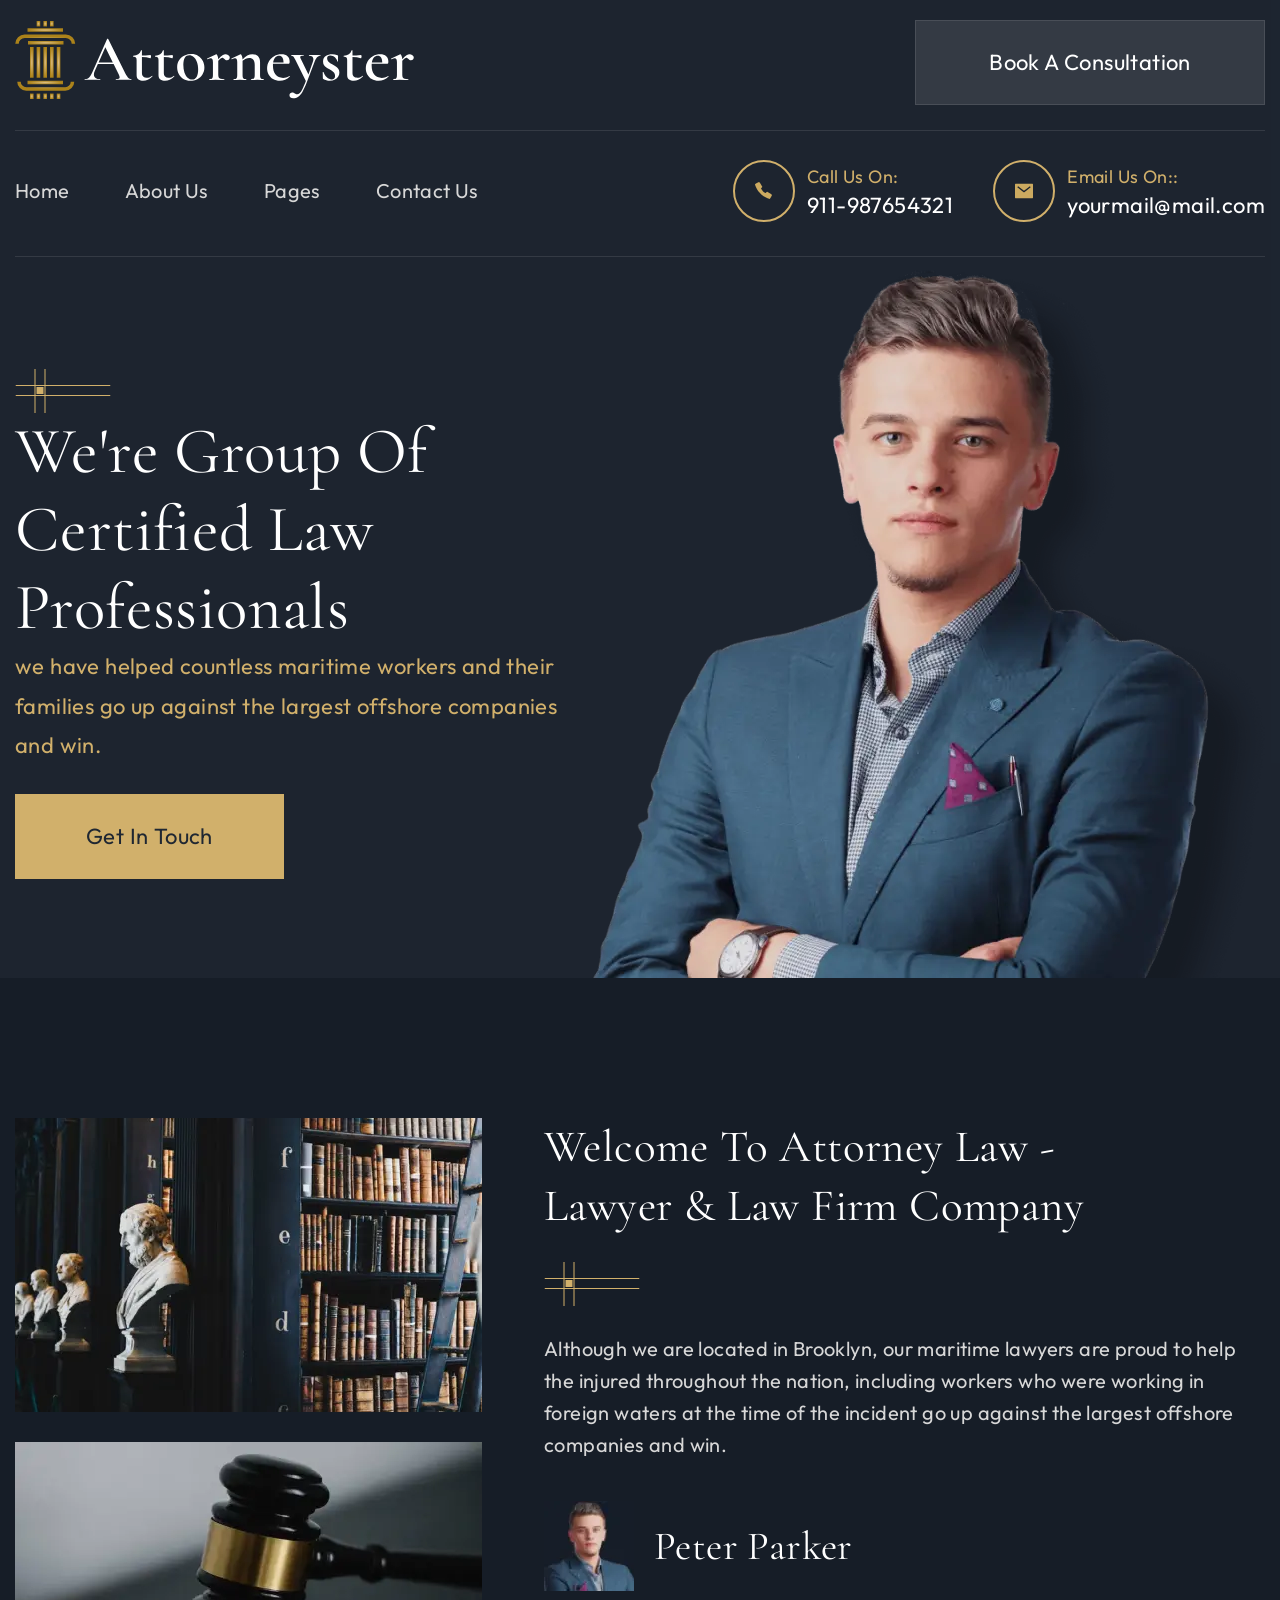
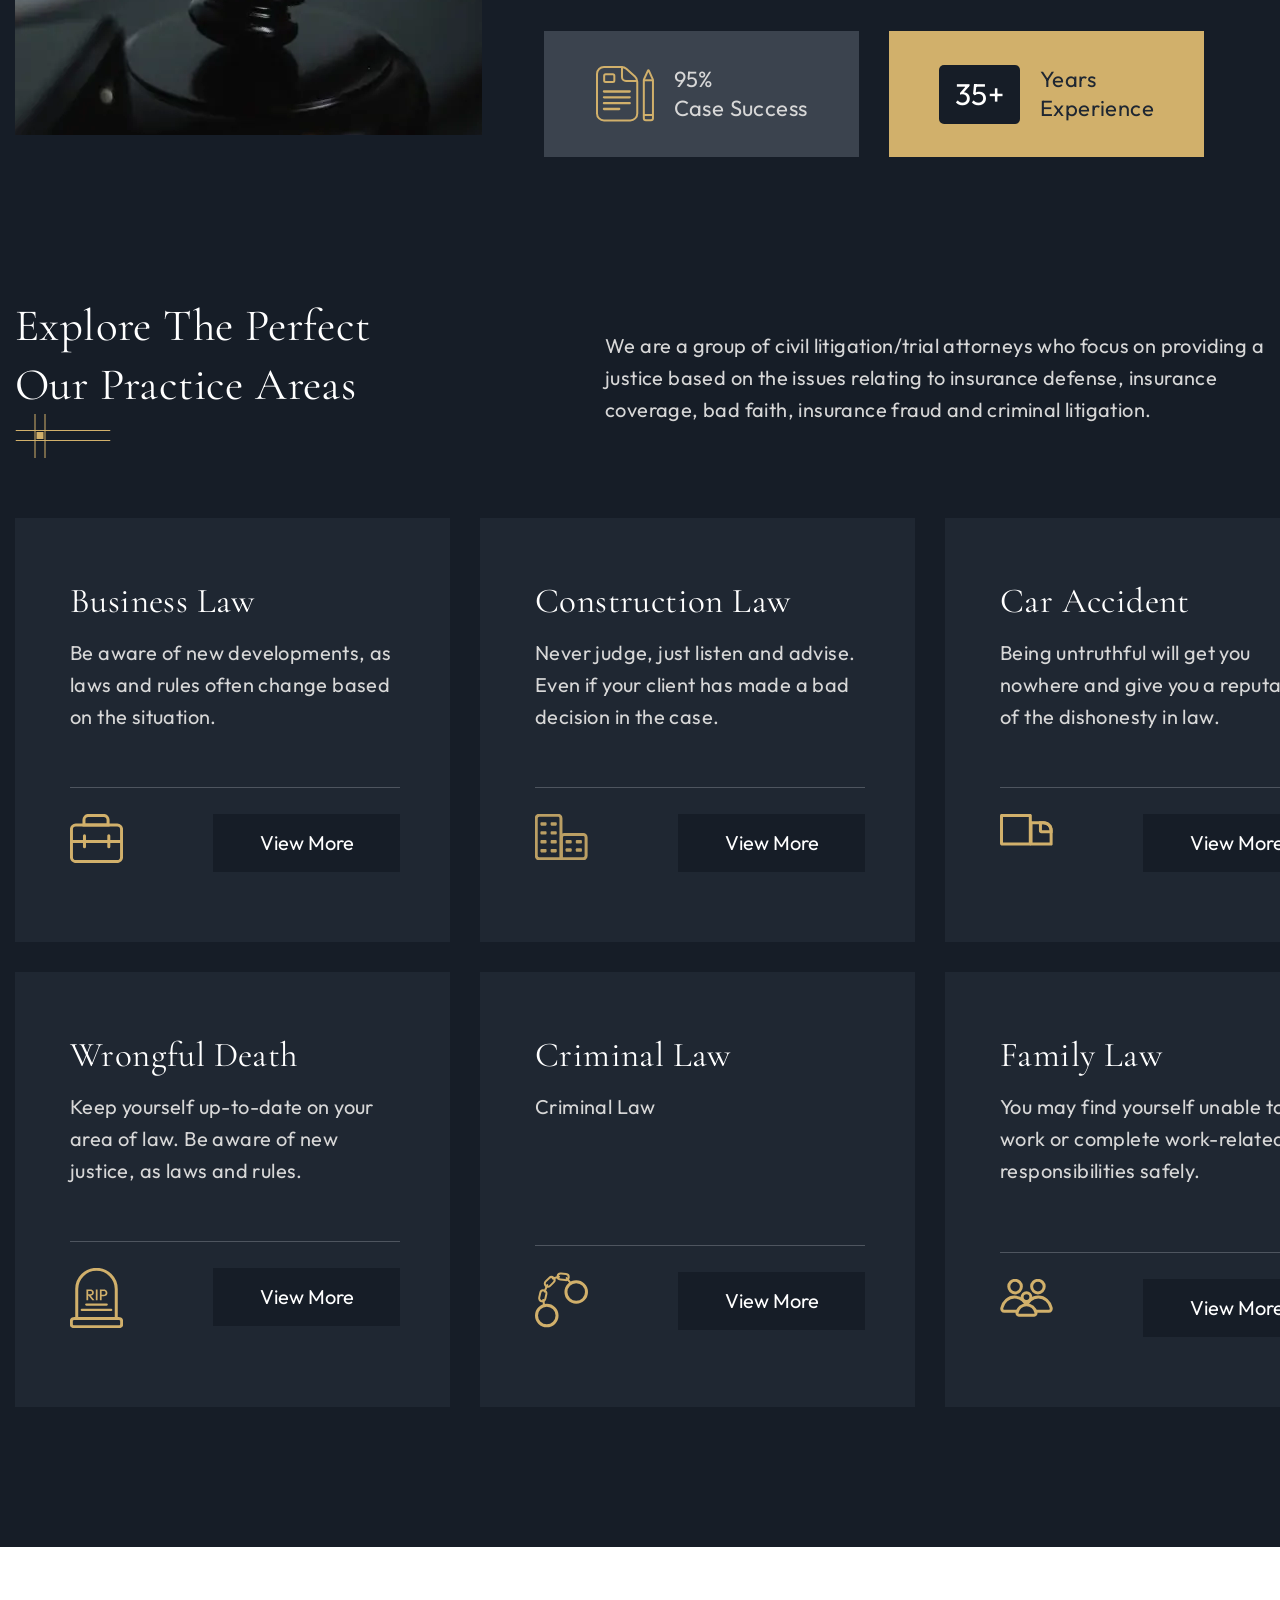
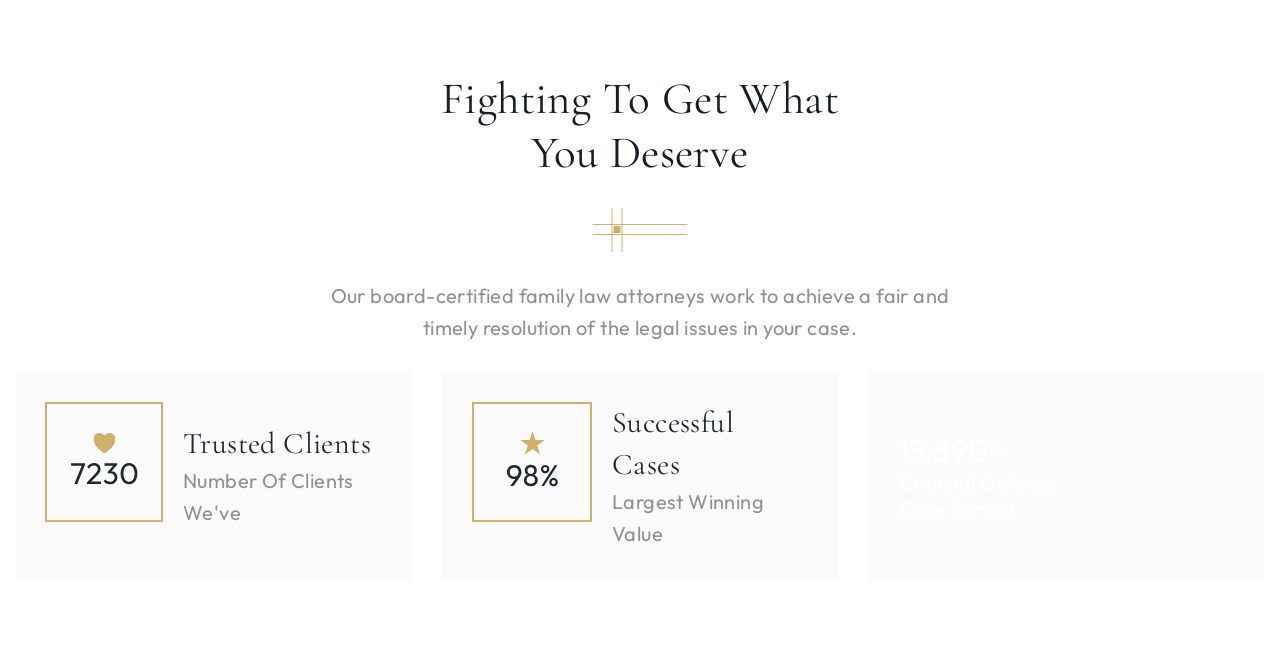
==== index.html @ 763d39b3 "Add files via upload" ====
<!DOCTYPE html>
<html lang="en">

<head>
	<title>HomePage</title>
	<meta charset="UTF-8">
	<meta name="format-detection" content="telephone=no">
	<!-- <style>body{opacity: 0;}</style> -->
	<link rel="stylesheet" href="css/style.min.css?_v=20230913203342">
	<!-- <meta name="robots" content="noindex, nofollow"> -->
	<meta name="viewport" content="width=device-width, initial-scale=1.0">
</head>

<body>
	<div class="wrapper">
		<header class="header">
			<div class="header__container">
				<div class="heder">
					<a href="" class="header__logo"><img src="img/logo.svg" alt="logo"></a>
					<button class="buts">Book A Consultation<a href="#"></a></button>
				</div>
				<div class="foote">
					<div class="header__menu menu">
						<nav class="menu__body">
							<ul class="menu__list">
								<li class="menu__item"><a href="" class="menu__link">Home</a></li>
								<li class="menu__item"><a href="" class="menu__link">About Us</a></li>
								<li class="menu__item"><a href="" class="menu__link">Pages</a></li>
								<li class="menu__item"><a href="" class="menu__link">Contact Us</a></li>
							</ul>
						</nav>
					</div>
					<div class="inform-heder">
						<div class="call">
							<div class="call-img">
								<a href="tel:911-987654321"><img src="img/block1/call.svg" alt="">
								</a>
							</div>
							<div class="ff">
								<div class="call-text1">
									<span>Call Us On:</span>
								</div>
								<div class="call-text2">
									<span>911-987654321</span>
								</div>
							</div>

						</div>
						<div class="email">
							<div class="email-img">
								<a href="mailto:yourmail@mail.com"><img src="img/block1/email.svg" alt="">
								</a>
							</div>
							<div class="ff">
								<div class="email-text1">
									<span>Email Us On::</span>
								</div>
								<div class="email-text2">
									<span>yourmail@mail.com</span>
								</div>
							</div>

						</div>
					</div>
				</div>
			</div>
		</header>
		<main class="page">
			<div class="block1">
				<div class="block1__container">
					<div class="block1__body">
						<div class="block1__body-decor">
							<img src="img/block1/decor.svg" alt="decor">
						</div>
						<div class="block1__body-titl">
							<h1>
								We're Group Of Certified Law Professionals
							</h1>
						</div>
						<div class="block1__body-text">
							<p>
								we have helped countless maritime workers and their families go up against the largest
								offshore companies and win.
							</p>
						</div>
						<div class="block1__body-buttons">
							<button class="button"><a href="#">Get In Touch</a></button>
						</div>
					</div>
					<div class="block1__img">
						<picture><source srcset="img/block1/men.webp" type="image/webp"><img src="img/block1/men.png" alt="men"></picture>
					</div>
				</div>
			</div>
			<!-- block2 -->
			<div class="block2">
				<div class="block2__container">
					<div class="block2__img">
						<div class="block2__img-foto1">
							<picture><source srcset="img\block2\img1.webp" type="image/webp"><img src="img\block2\img1.jpg" alt="img"></picture>
						</div>
						<div class="block2__img-foto2">
							<picture><source srcset="img\block2\img2.webp" type="image/webp"><img src="img\block2\img2.jpg" alt="img"></picture>
						</div>
					</div>
					<div class="block2__body">
						<div class="block2__body-titl">
							<h2>
								Welcome to Attorney Law - <br>
								Lawyer & Law Firm Company
							</h2>
						</div>
						<div class="block2__body-decor">
							<img src="img\block1/decor.svg" alt="decor">
						</div>
						<div class="block2__body-text">
							<p>
								Although we are located in Brooklyn, our maritime lawyers are proud to help the injured
								throughout the nation, including workers who were working in foreign waters at the time
								of the incident go up against the largest offshore companies and win.
							</p>
						</div>
						<div class="block2__body-men">
							<div class="block2__men-img">
								<picture><source srcset="img/block2/men.webp" type="image/webp"><img src="img/block2/men.jpg" alt="men"></picture>
							</div>
							<div class="block2__men-names">
								<p>
									Peter Parker
								</p>
							</div>
						</div>
						<div class="block2__body-info">
							<div class="block2__info1">
								<div class="block2__info1-img">
									<img src="img/block2/pen.svg" alt="pen">
								</div>
								<div class="block2__info1-text">
									<p>
										95%
									</p>
									<p>
										Case Success
									</p>
								</div>
							</div>
							<div class="block2__info2">
								<div class="block2__info2-numbers">
									<span>35+</span>
								</div>
								<div class="block2__info2-text">
									<p>
										Years
									</p>
									<p>
										Experience
									</p>
								</div>
							</div>
						</div>
					</div>
				</div>
			</div>
			<!-- block3 -->
			<div class="block3">
				<div class="block3__container">
					<div class="block3__left">
						<div class="block3__left-titl">
							<h2>
								Explore The perfect
								<br>
								Our Practice Areas
							</h2>
						</div>
						<div class="block3__left-decor">
							<img src="img/block1/decor.svg" alt="decor">
						</div>
					</div>
					<div class="block3__right">
						<p>
							We are a group of civil litigation/trial attorneys who focus on providing a justice based on
							the issues relating to insurance defense, insurance coverage, bad faith, insurance fraud and
							criminal litigation.
						</p>
					</div>
				</div>
			</div>
			<!-- block4 -->
			<div class="block4">
				<div class="block4__container">
					<div class="block4__colums">
						<div class="block4__item">
							<div class="block4__item-titl">
								<p>
									Business Law
								</p>
							</div>
							<div class="block4__item-text">
								<p>
									Be aware of new developments, as laws and rules often change based on the situation.
								</p>
							</div>
							<div class="block4__item-footer">
								<div class="block4__footer-icon">
									<svg xmlns="http://www.w3.org/2000/svg" width="53" height="49" viewBox="0 0 53 49" fill="none">
										<g clip-path="url(#clip0_2_194)">
											<path d="M47.2182 11.0491H5.78182C3.38691 11.0491 1.44546 12.9848 1.44546 15.3726V43.2353C1.44546 45.6232 3.38691 47.5589 5.78182 47.5589H47.2182C49.6131 47.5589 51.5546 45.6232 51.5546 43.2353V15.3726C51.5546 12.9848 49.6131 11.0491 47.2182 11.0491Z" stroke="#D1B06B" stroke-width="3" />
											<path d="M38.8061 21.6492V32.6273" stroke="#D1B06B" stroke-width="3" stroke-linecap="round" />
											<path d="M14.4781 21.6492V32.6273" stroke="#D1B06B" stroke-width="3" stroke-linecap="round" />
											<path d="M36.6182 11.049H38.0636V9.60783V5.76469C38.0636 3.37687 36.1222 1.44116 33.7273 1.44116H18.3091C15.9142 1.44116 13.9727 3.37687 13.9727 5.76469V9.60783V11.049H15.4182H36.6182Z" stroke="#D1B06B" stroke-width="3" />
											<path d="M0.963638 27.3823H51.0727" stroke="#D1B06B" stroke-width="3" />
										</g>
										<defs>
											<clipPath id="clip0_2_194">
												<rect width="53" height="49" fill="white" />
											</clipPath>
										</defs>
									</svg>
								</div>
								<div class="block4__footer-button">
									<button class="block4-btn"><a href="#">View More</a></button>
								</div>
							</div>
						</div>
						<div class="block4__item">
							<div class="block4__item-titl">
								<p>
									Construction Law
								</p>
							</div>
							<div class="block4__item-text">
								<p>
									Never judge, just listen and advise. Even if your client has made a bad decision in the case.
								</p>
							</div>
							<div class="block4__item-footer">
								<div class="block4__footer-icon">
									<svg xmlns="http://www.w3.org/2000/svg" width="53" height="46" viewBox="0 0 53 46" fill="none">
										<g clip-path="url(#clip0_2_139)">
											<path d="M1.24219 4.18191C1.24219 2.56522 2.53986 1.25464 4.14062 1.25464H23.0515C24.6523 1.25464 25.95 2.56522 25.95 4.18191V44.7455H4.14062C2.53986 44.7455 1.24219 43.435 1.24219 41.8183V4.18191Z" stroke="#BB9F64" stroke-width="3" />
											<path d="M26.3948 23.4058C26.3948 21.7891 27.6925 20.4785 29.2933 20.4785H48.2043C49.805 20.4785 51.1027 21.7891 51.1027 23.4058V41.8183C51.1027 43.4349 49.805 44.7455 48.2043 44.7455H26.3948V23.4058Z" stroke="#BB9F64" stroke-width="3" />
											<path d="M10.7287 8.23877H6.26672C5.80936 8.23877 5.4386 8.61322 5.4386 9.07513V10.8352C5.4386 11.2972 5.80936 11.6716 6.26672 11.6716H10.7287C11.1861 11.6716 11.5568 11.2972 11.5568 10.8352V9.07513C11.5568 8.61322 11.1861 8.23877 10.7287 8.23877Z" fill="#BB9F64" />
											<path d="M35.8814 26.0896H31.4194C30.962 26.0896 30.5912 26.4641 30.5912 26.926V28.6861C30.5912 29.148 30.962 29.5224 31.4194 29.5224H35.8814C36.3387 29.5224 36.7095 29.148 36.7095 28.6861V26.926C36.7095 26.4641 36.3387 26.0896 35.8814 26.0896Z" fill="#BB9F64" />
											<path d="M10.7287 17.1643H6.26672C5.80936 17.1643 5.4386 17.5388 5.4386 18.0007V19.7608C5.4386 20.2227 5.80936 20.5971 6.26672 20.5971H10.7287C11.1861 20.5971 11.5568 20.2227 11.5568 19.7608V18.0007C11.5568 17.5388 11.1861 17.1643 10.7287 17.1643Z" fill="#BB9F64" />
											<path d="M35.8814 34.3284H31.4194C30.962 34.3284 30.5912 34.7028 30.5912 35.1647V36.9248C30.5912 37.3868 30.962 37.7612 31.4194 37.7612H35.8814C36.3387 37.7612 36.7095 37.3868 36.7095 36.9248V35.1647C36.7095 34.7028 36.3387 34.3284 35.8814 34.3284Z" fill="#BB9F64" />
											<path d="M10.7287 26.0896H6.26672C5.80936 26.0896 5.4386 26.4641 5.4386 26.926V28.6861C5.4386 29.148 5.80936 29.5224 6.26672 29.5224H10.7287C11.1861 29.5224 11.5568 29.148 11.5568 28.6861V26.926C11.5568 26.4641 11.1861 26.0896 10.7287 26.0896Z" fill="#BB9F64" />
											<path d="M10.7287 35.0149H6.26672C5.80936 35.0149 5.4386 35.3893 5.4386 35.8513V37.6114C5.4386 38.0733 5.80936 38.4477 6.26672 38.4477H10.7287C11.1861 38.4477 11.5568 38.0733 11.5568 37.6114V35.8513C11.5568 35.3893 11.1861 35.0149 10.7287 35.0149Z" fill="#BB9F64" />
											<path d="M20.9254 8.23877H16.4634C16.0061 8.23877 15.6353 8.61322 15.6353 9.07513V10.8352C15.6353 11.2972 16.0061 11.6716 16.4634 11.6716H20.9254C21.3828 11.6716 21.7536 11.2972 21.7536 10.8352V9.07513C21.7536 8.61322 21.3828 8.23877 20.9254 8.23877Z" fill="#BB9F64" />
											<path d="M46.0785 26.0896H41.6165C41.1592 26.0896 40.7884 26.4641 40.7884 26.926V28.6861C40.7884 29.148 41.1592 29.5224 41.6165 29.5224H46.0785C46.5359 29.5224 46.9066 29.148 46.9066 28.6861V26.926C46.9066 26.4641 46.5359 26.0896 46.0785 26.0896Z" fill="#BB9F64" />
											<path d="M20.9254 17.1643H16.4634C16.0061 17.1643 15.6353 17.5388 15.6353 18.0007V19.7608C15.6353 20.2227 16.0061 20.5971 16.4634 20.5971H20.9254C21.3828 20.5971 21.7536 20.2227 21.7536 19.7608V18.0007C21.7536 17.5388 21.3828 17.1643 20.9254 17.1643Z" fill="#BB9F64" />
											<path d="M46.0785 34.3284H41.6165C41.1592 34.3284 40.7884 34.7028 40.7884 35.1647V36.9248C40.7884 37.3868 41.1592 37.7612 41.6165 37.7612H46.0785C46.5359 37.7612 46.9066 37.3868 46.9066 36.9248V35.1647C46.9066 34.7028 46.5359 34.3284 46.0785 34.3284Z" fill="#BB9F64" />
											<path d="M20.9254 26.0896H16.4634C16.0061 26.0896 15.6353 26.4641 15.6353 26.926V28.6861C15.6353 29.148 16.0061 29.5224 16.4634 29.5224H20.9254C21.3828 29.5224 21.7536 29.148 21.7536 28.6861V26.926C21.7536 26.4641 21.3828 26.0896 20.9254 26.0896Z" fill="#BB9F64" />
											<path d="M20.9254 35.0149H16.4634C16.0061 35.0149 15.6353 35.3893 15.6353 35.8513V37.6114C15.6353 38.0733 16.0061 38.4477 16.4634 38.4477H20.9254C21.3828 38.4477 21.7536 38.0733 21.7536 37.6114V35.8513C21.7536 35.3893 21.3828 35.0149 20.9254 35.0149Z" fill="#BB9F64" />
										</g>
										<defs>
											<clipPath id="clip0_2_139">
												<rect width="53" height="46" fill="white" />
											</clipPath>
										</defs>
									</svg>
								</div>
								<div class="block4__footer-button">
									<button class="block4-btn"><a href="#">View More</a></button>
								</div>
							</div>
						</div>
						<div class="block4__item">
							<div class="block4__item-titl">
								<p>
									Car Accident
								</p>
							</div>
							<div class="block4__item-text">
								<p>
									Being untruthful will get you nowhere and give you a reputation of the dishonesty in law.
								</p>
							</div>
							<div class="block4__item-footer">
								<div class="block4__footer-icon">
									<svg xmlns="http://www.w3.org/2000/svg" width="53" height="36" viewBox="0 0 53 36" fill="none">
										<mask id="mask0_2_232" style="mask-type:alpha" maskUnits="userSpaceOnUse" x="0" y="0" width="32" height="32">
											<path d="M30.2857 0H1.51429C0.677969 0 0 0.685862 0 1.53191V29.8723C0 30.7184 0.677969 31.4043 1.51429 31.4043H30.2857C31.122 31.4043 31.8 30.7184 31.8 29.8723V1.53191C31.8 0.685862 31.122 0 30.2857 0Z" fill="white" />
										</mask>
										<g mask="url(#mask0_2_232)">
											<path d="M30.2857 0H1.51429C0.677969 0 0 0.685862 0 1.53191V29.8723C0 30.7184 0.677969 31.4043 1.51429 31.4043H30.2857C31.122 31.4043 31.8 30.7184 31.8 29.8723V1.53191C31.8 0.685862 31.122 0 30.2857 0Z" stroke="#D1B06B" stroke-width="6" />
										</g>
										<mask id="mask1_2_232" style="mask-type:alpha" maskUnits="userSpaceOnUse" x="29" y="7" width="24" height="25">
											<path d="M29.5408 7.93956C29.5408 7.51651 29.8797 7.17358 30.2979 7.17358H43.5357C48.5536 7.17358 52.6214 11.2888 52.6214 16.3651V30.6218C52.6214 31.0448 52.2825 31.3877 51.8643 31.3877H30.2979C29.8797 31.3877 29.5408 31.0448 29.5408 30.6218V7.93956Z" fill="white" />
										</mask>
										<g mask="url(#mask1_2_232)">
											<path d="M29.5408 7.93956C29.5408 7.51651 29.8797 7.17358 30.2979 7.17358H43.5357C48.5536 7.17358 52.6214 11.2888 52.6214 16.3651V30.6218C52.6214 31.0448 52.2825 31.3877 51.8643 31.3877H30.2979C29.8797 31.3877 29.5408 31.0448 29.5408 30.6218V7.93956Z" stroke="#D1B06B" stroke-width="6" />
										</g>
										<mask id="mask2_2_232" style="mask-type:alpha" maskUnits="userSpaceOnUse" x="38" y="7" width="15" height="13">
											<path d="M38.944 7.17358H43.5357C48.5536 7.17358 52.6215 11.2888 52.6215 16.3651V18.5147C52.6215 18.9377 52.2825 19.2806 51.8643 19.2806H41.2154C39.961 19.2806 38.944 18.2519 38.944 16.9828V7.17358Z" fill="white" />
										</mask>
										<g mask="url(#mask2_2_232)">
											<path d="M38.944 7.17358H43.5357C48.5536 7.17358 52.6215 11.2888 52.6215 16.3651V18.5147C52.6215 18.9377 52.2825 19.2806 51.8643 19.2806H41.2154C39.961 19.2806 38.944 18.2519 38.944 16.9828V7.17358Z" stroke="#D1B06B" stroke-width="6" />
										</g>
									</svg>
								</div>
								<div class="block4__footer-button">
									<button class="block4-btn"><a href="#">View More</a></button>
								</div>
							</div>
						</div>
					</div>
					<div class="block4__colums">
						<div class="block4__item">
							<div class="block4__item-titl">
								<p>
									Wrongful Death
								</p>
							</div>
							<div class="block4__item-text">
								<p>
									Keep yourself up-to-date on your area of law. Be aware of new justice, as laws and rules.
								</p>
							</div>
							<div class="block4__item-footer">
								<div class="block4__footer-icon">
									<svg xmlns="http://www.w3.org/2000/svg" width="53" height="60" viewBox="0 0 53 60" fill="none">
										<g clip-path="url(#clip0_2_165)">
											<path d="M6.73729 21.0448C6.73729 10.1639 15.5853 1.34326 26.5 1.34326C37.4147 1.34326 46.2627 10.1639 46.2627 21.0448V50.597H6.73729V21.0448Z" stroke="#D1B06B" stroke-width="3" />
											<path d="M2.00522 51.2526C1.58158 51.675 1.44533 52.1768 1.39236 52.5697C1.34714 52.905 1.34729 53.3022 1.34744 53.6696C1.34744 53.6903 1.34745 53.7109 1.34745 53.7313V55.5223C1.34745 55.5427 1.34744 55.5633 1.34744 55.584C1.34729 55.9514 1.34714 56.3486 1.39236 56.6839C1.44533 57.0768 1.58158 57.5786 2.00522 58.0009C2.42886 58.4233 2.93225 58.559 3.32629 58.6119C3.66265 58.657 4.06113 58.6568 4.42963 58.6566C4.45036 58.6566 4.471 58.6566 4.49152 58.6566H48.5085H48.5704C48.9388 58.6568 49.3373 58.657 49.6737 58.6119C50.0677 58.559 50.5712 58.4233 50.9948 58.0009C51.4184 57.5786 51.5546 57.0768 51.6076 56.6839C51.6529 56.3486 51.6527 55.9514 51.6525 55.584V55.5223V53.7313V53.6696C51.6527 53.3022 51.6529 52.905 51.6076 52.5697C51.5546 52.1768 51.4184 51.675 50.9948 51.2526C50.5712 50.8303 50.0677 50.6946 49.6737 50.6417C49.3373 50.5966 48.9388 50.5968 48.5704 50.5969H48.5085H4.49152C4.471 50.5969 4.45036 50.5969 4.42964 50.5969C4.06113 50.5968 3.66265 50.5966 3.32629 50.6417C2.93225 50.6946 2.42886 50.8303 2.00522 51.2526Z" stroke="#D1B06B" stroke-width="3" />
											<path d="M17.6382 27.7173V26.271H20.3412C20.8808 26.271 21.2982 26.134 21.5935 25.8599C21.8989 25.5758 22.0516 25.185 22.0516 24.6877C22.0516 24.2411 21.904 23.8656 21.6087 23.5611C21.3135 23.2567 20.8961 23.1044 20.3565 23.1044H17.6382V21.582H20.4328C21.1048 21.582 21.6952 21.719 22.2043 21.9931C22.7134 22.257 23.1053 22.6224 23.3802 23.0892C23.6652 23.5459 23.8078 24.0686 23.8078 24.6573C23.8078 25.2763 23.6652 25.8143 23.3802 26.271C23.1053 26.7277 22.7134 27.083 22.2043 27.3367C21.6952 27.5904 21.1048 27.7173 20.4328 27.7173H17.6382ZM16.4318 32.2387V21.582H18.188V32.2387H16.4318ZM22.2959 32.2387L18.5545 27.6107L20.1885 27.017L24.5103 32.2387H22.2959ZM25.8123 32.2387V21.582H27.5684V32.2387H25.8123ZM31.09 28.2196V26.6973H33.7624C34.1289 26.6973 34.4496 26.6262 34.7245 26.4841C35.0096 26.3319 35.2336 26.1239 35.3965 25.8599C35.5593 25.5859 35.6408 25.2662 35.6408 24.9008C35.6408 24.5355 35.5593 24.2209 35.3965 23.957C35.2336 23.6829 35.0096 23.4749 34.7245 23.3328C34.4496 23.1805 34.1289 23.1044 33.7624 23.1044H31.09V21.582H33.8541C34.526 21.582 35.1267 21.719 35.6561 21.9931C36.1957 22.2671 36.6181 22.6528 36.9236 23.1501C37.2391 23.6474 37.397 24.231 37.397 24.9008C37.397 25.5707 37.2391 26.1543 36.9236 26.6516C36.6181 27.1489 36.1957 27.5346 35.6561 27.8086C35.1267 28.0826 34.526 28.2196 33.8541 28.2196H31.09ZM29.8836 32.2387V21.582H31.6397V32.2387H29.8836Z" fill="#D1B06B" />
											<path d="M16.3042 36.582H36.6958" stroke="#D1B06B" stroke-width="2.3" stroke-linecap="round" />
											<path d="M11.8127 41.9553H41.1873" stroke="#D1B06B" stroke-width="2.3" stroke-linecap="round" />
										</g>
										<defs>
											<clipPath id="clip0_2_165">
												<rect width="53" height="60" fill="white" />
											</clipPath>
										</defs>
									</svg>
								</div>
								<div class="block4__footer-button">
									<button class="block4-btn"><a href="#">View More</a></button>
								</div>
							</div>
						</div>
						<div class="block4__item">
							<div class="block4__item-titl">
								<p>
									Criminal Law
								</p>
							</div>
							<div class="block4__item-text">
								<p>
									Criminal Law
								</p>
							</div>
							<div class="block4__item-footer">
								<div class="block4__footer-icon">
									<svg xmlns="http://www.w3.org/2000/svg" width="53" height="56" viewBox="0 0 53 56" fill="none">
										<g clip-path="url(#clip0_2_211)">
											<path d="M11.7778 53.8556C17.4541 53.8556 22.0556 49.2541 22.0556 43.5779C22.0556 37.9016 17.4541 33.3 11.7778 33.3C6.10153 33.3 1.5 37.9016 1.5 43.5779C1.5 49.2541 6.10153 53.8556 11.7778 53.8556Z" stroke="#D1B06B" stroke-width="3" />
											<path d="M41.2221 30.3C46.8983 30.3 51.4999 25.6985 51.4999 20.0222C51.4999 14.3459 46.8983 9.74438 41.2221 9.74438C35.5458 9.74438 30.9443 14.3459 30.9443 20.0222C30.9443 25.6985 35.5458 30.3 41.2221 30.3Z" stroke="#D1B06B" stroke-width="3" />
											<path d="M14.2415 5.94481L10.7091 9.39338C9.47856 10.5947 9.4549 12.5662 10.6562 13.7967C11.8576 15.0272 13.829 15.0509 15.0595 13.8495L18.5919 10.401C19.8225 9.19963 19.8461 7.2282 18.6448 5.99767C17.4434 4.76713 15.472 4.74346 14.2415 5.94481Z" stroke="#D1B06B" stroke-width="2" />
											<path d="M30.9426 1.92129L26.0319 1.41593C24.3212 1.23988 22.7917 2.48395 22.6156 4.19464C22.4396 5.90533 23.6836 7.43482 25.3943 7.61087L30.305 8.11623C32.0157 8.29228 33.5452 7.04821 33.7213 5.33752C33.8973 3.62683 32.6533 2.09734 30.9426 1.92129Z" stroke="#D1B06B" stroke-width="2" />
											<path d="M5.31704 20.7219L4.2338 25.5382C3.85645 27.216 4.91067 28.8821 6.58848 29.2594C8.26629 29.6368 9.93233 28.5826 10.3097 26.9048L11.3929 22.0884C11.7703 20.4106 10.7161 18.7446 9.03825 18.3672C7.36044 17.9899 5.6944 19.0441 5.31704 20.7219Z" stroke="#D1B06B" stroke-width="2" />
											<path d="M12.3031 13.0908L9.55756 19.497" stroke="#D1B06B" stroke-width="2" stroke-linecap="round" />
											<path d="M8.21771 27.9109L9.06669 33.0047" stroke="#D1B06B" stroke-width="2" stroke-linecap="round" />
											<path d="M24.0466 4.76978L17.7252 6.5759" stroke="#D1B06B" stroke-width="2" stroke-linecap="round" />
											<path d="M35.1057 10.4438L31.6439 6.1167" stroke="#D1B06B" stroke-width="2" stroke-linecap="round" />
										</g>
										<defs>
											<clipPath id="clip0_2_211">
												<rect width="53" height="56" fill="white" />
											</clipPath>
										</defs>
									</svg>
								</div>
								<div class="block4__footer-button">
									<button class="block4-btn"><a href="#">View More</a></button>
								</div>
							</div>
						</div>
						<div class="block4__item">
							<div class="block4__item-titl">
								<p>
									Family Law
								</p>
							</div>
							<div class="block4__item-text">
								<p>
									You may find yourself unable to work or complete work-related responsibilities safely.
								</p>
							</div>
							<div class="block4__item-footer">
								<div class="block4__footer-icon">
									<svg xmlns="http://www.w3.org/2000/svg" width="53" height="38" viewBox="0 0 53 38" fill="none">
										<g clip-path="url(#clip0_2_182)">
											<path d="M48.7136 32.358C50.3534 32.358 51.549 30.683 51.1596 28.9518C49.754 22.7144 44.5701 18.0825 38.3913 18.0825C32.2125 18.0825 27.0254 22.7144 25.623 28.9551C25.2336 30.6863 26.4292 32.358 28.069 32.358H48.7136Z" fill="#1F2732" stroke="#D1B06B" stroke-width="3" stroke-miterlimit="10" />
											<path d="M24.9313 32.358C26.5711 32.358 27.7667 30.683 27.3772 28.9518C25.9718 22.7144 20.7877 18.0825 14.609 18.0825C8.43017 18.0825 3.24315 22.7144 1.84068 28.9551C1.45128 30.6863 2.64688 32.358 4.28664 32.358H24.9313Z" fill="#1F2732" stroke="#D1B06B" stroke-width="3" stroke-miterlimit="10" />
											<path d="M34.1463 36.1645C35.361 36.1645 36.2466 34.9362 35.9581 33.6666C34.917 29.0925 31.0771 25.6958 26.5001 25.6958C21.9232 25.6958 18.081 29.0925 17.0421 33.6691C16.7537 34.9385 17.6393 36.1645 18.854 36.1645H34.1463Z" fill="#1F2732" stroke="#D1B06B" stroke-width="3" stroke-miterlimit="10" />
											<path d="M44.2005 7.61369C44.2005 11.0865 41.3865 13.9017 37.9153 13.9017C34.444 13.9017 31.63 11.0865 31.63 7.61369C31.63 4.14093 34.444 1.32568 37.9153 1.32568C41.3865 1.32568 44.2005 4.14093 44.2005 7.61369Z" stroke="#D1B06B" stroke-width="3" stroke-miterlimit="10" />
											<path d="M21.3698 7.61369C21.3698 11.0865 18.5557 13.9017 15.0845 13.9017C11.6133 13.9017 8.79926 11.0865 8.79926 7.61369C8.79926 4.14093 11.6133 1.32568 15.0845 1.32568C18.5557 1.32568 21.3698 4.14093 21.3698 7.61369Z" stroke="#D1B06B" stroke-width="3" stroke-miterlimit="10" />
											<path d="M30.8828 18.0823C30.8828 20.5039 28.9206 22.467 26.5001 22.467C24.0796 22.467 22.1174 20.5039 22.1174 18.0823C22.1174 15.6609 24.0796 13.6978 26.5001 13.6978C28.9206 13.6978 30.8828 15.6609 30.8828 18.0823Z" stroke="#D1B06B" stroke-width="3" stroke-miterlimit="10" />
										</g>
										<defs>
											<clipPath id="clip0_2_182">
												<rect width="53" height="38" fill="white" />
											</clipPath>
										</defs>
									</svg>
								</div>
								<div class="block4__footer-button">
									<button class="block4-btn"><a href="#">View More</a></button>
								</div>
							</div>
						</div>
					</div>
				</div>
			</div>
			<!-- block5 -->
			<div class="block5">
				<div class="block5__container">
					<div class="block5__titl">
						<h2>
							Fighting to get what
							<br>
							you deserve
						</h2>
					</div>
					<div class="block5__decor">
						<img src="img/block1/decor.svg" alt="decor">
					</div>
					<div class="block5__text">
						<p>
							Our board-certified family law attorneys work to achieve a fair and
							<br>
							timely resolution of the legal issues in your case.

						</p>
					</div>
					<div class="block5__colums">
						<div class="block5__item">
							<div class="block5__item-img">
								<img src="img/block5/lov.svg" alt="lov">
							</div>
							<div class="block5__item-body">
								<p class="it-titl">
									Trusted Clients
								</p>

								<p class="it-text">
									Number of clients we've
								</p>
							</div>
						</div>
						<div class="block5__item">
							<div class="block5__item-img">
								<img src="img/block5/parcent.svg" alt="parcent">
							</div>
							<div class="block5__item-body">
								<p class="it-titl">
									Successful Cases
								</p>

								<p class="it-text">
									Largest winning value
								</p>
							</div>
						</div>
						<div class="block5__item it-bg">
							<div class="block5__item-body">
								<p class="bod-titl">
									15,890+
								</p>

								<p class="bod-text">
									Criminal Defense <br>
									Case Served
								</p>
							</div>
						</div>
					</div>
				</div>
			</div>
		</main>
		<footer class="footer">
			<div class="footer__container">
			</div>
		</footer>
	</div>
	<script src="js/app.min.js?_v=20230913203342"></script>
</body>

</html>
---- css/style.min.css ----
@charset "UTF-8";@import url('https://fonts.googleapis.com/css2?family=Cormorant+Garamond&family=Outfit:wght@400; 700&display=swap');*{padding:0;margin:0;border:0}*,:after,:before{-webkit-box-sizing:border-box;box-sizing:border-box}body,html{height:100%;min-width:320px}body{color:#d7d7d7;line-height:32px;letter-spacing:.4px;font-weight:400;font-style:normal;font-family:Outfit,sans-serif;font-size:1.25rem;-ms-text-size-adjust:100%;-moz-text-size-adjust:100%;-webkit-text-size-adjust:100%;-webkit-font-smoothing:antialiased;-moz-osx-font-smoothing:grayscale}button,input,textarea{font-family:Outfit,sans-serif;font-size:inherit;line-height:inherit}button{cursor:pointer;color:inherit;background-color:transparent}a{color:inherit;text-decoration:none}ul li{list-style:none}img{vertical-align:top}h1,h2,h3,h4,h5,h6{font-weight:inherit;font-size:inherit}body{background:#161d27}.lock body{overflow:hidden;-ms-touch-action:none;touch-action:none;-ms-scroll-chaining:none;overscroll-behavior:none}.wrapper{min-height:100%;display:-webkit-box;display:-ms-flexbox;display:flex;-webkit-box-orient:vertical;-webkit-box-direction:normal;-ms-flex-direction:column;flex-direction:column;overflow:hidden}@supports (overflow:clip){.wrapper{overflow:clip}}.wrapper>main{-webkit-box-flex:1;-ms-flex:1 1 auto;flex:1 1 auto}.wrapper>*{min-width:0}[class*=__container]{max-width:86.875rem;margin:0 auto;padding:0 .9375rem}[class*=-ibg]{position:relative}[class*=-ibg] img{position:absolute;width:100%;height:100%;top:0;left:0;-o-object-fit:cover;object-fit:cover}[class*=-ibg_contain] img{-o-object-fit:contain;object-fit:contain}.header{position:absolute;width:100%;max-height:255px;z-index:2}.header__container{padding-top:20px;display:-webkit-box;display:-ms-flexbox;display:flex;-webkit-box-orient:vertical;-webkit-box-direction:normal;-ms-flex-direction:column;flex-direction:column}.header__logo{max-width:400px}.heder{display:-webkit-box;display:-ms-flexbox;display:flex;-webkit-box-pack:justify;-ms-flex-pack:justify;justify-content:space-between;border-bottom:1px solid rgba(255,255,255,.1);padding-bottom:25px}.buts{width:350px;height:85px;-ms-flex-negative:0;flex-shrink:0;border:1px solid rgba(255,255,255,.1);background:rgba(255,255,255,.1);color:#fff;text-align:center;font-size:22px;font-style:normal;font-weight:400;line-height:35.2px;letter-spacing:.4px;-webkit-transition:all .3s;transition:all .3s}.buts:hover{-webkit-transform:scale(.9);-ms-transform:scale(.9);transform:scale(.9);background:rgba(255,255,255,.15);border-radius:5px;color:#d1b06b}.foote{padding-top:25px;padding-bottom:30px;border-bottom:1px solid rgba(255,255,255,.1);display:-webkit-box;display:-ms-flexbox;display:flex;-webkit-box-pack:justify;-ms-flex-pack:justify;justify-content:space-between;-webkit-box-align:center;-ms-flex-align:center;align-items:center}.header__menu{padding:19px 0}.menu__list{display:-webkit-box;display:-ms-flexbox;display:flex;gap:55px}.menu__item{-webkit-transition:all .3s;transition:all .3s}.menu__item:hover{color:#d1b06b}.inform-heder{display:-webkit-box;display:-ms-flexbox;display:flex;gap:40px}.call{display:-webkit-box;display:-ms-flexbox;display:flex;gap:12px;-webkit-box-align:center;-ms-flex-align:center;align-items:center}.call-img{-webkit-transition:all .3s;transition:all .3s}.call-img:hover{-webkit-transform:scale(.9);-ms-transform:scale(.9);transform:scale(.9)}.call-text1{color:#d1b06b;font-family:Outfit;font-size:18px;font-style:normal;font-weight:400;line-height:28.8px;letter-spacing:.4px}.call-text2{color:#fff;font-family:Outfit;font-size:22px;font-style:normal;font-weight:400;line-height:26.4px;letter-spacing:.4px}.email{display:-webkit-box;display:-ms-flexbox;display:flex;gap:12px;-webkit-box-align:center;-ms-flex-align:center;align-items:center}.email-img{-webkit-transition:all .3s;transition:all .3s}.email-img:hover{-webkit-transform:scale(.9);-ms-transform:scale(.9);transform:scale(.9)}.email-text1{color:#d1b06b;font-family:Outfit;font-size:18px;font-style:normal;font-weight:400;line-height:28.8px;letter-spacing:.4px}.email-text2{color:#fff;font-family:Outfit;font-size:22px;font-style:normal;font-weight:400;line-height:26.4px;letter-spacing:.4px}.ff{display:-webkit-box;display:-ms-flexbox;display:flex;-webkit-box-orient:vertical;-webkit-box-direction:normal;-ms-flex-direction:column;flex-direction:column}.no-webp .block1{background-image:url(img/block1/IMAGE.png)}.block1{background-position:0 0;background-repeat:no-repeat;background-size:cover;position:relative;margin-bottom:140px}.block1::before{content:"";display:block;width:100%;position:absolute;height:100%;top:0;left:0;right:0;bottom:0;background-color:rgba(31,39,50,.81)}.block1__container{position:relative;display:-webkit-box;display:-ms-flexbox;display:flex;gap:16px;padding-top:270px}.block1__body{max-width:670px;-ms-flex-item-align:center;-ms-grid-row-align:center;align-self:center}.block1__body-decor{width:95px;height:44px}.block1__body-titl{color:#fff;font-family:Cormorant Garamond;font-size:65px;font-weight:400;line-height:78px;letter-spacing:.4px}.block1__body-text{color:#d1b06b;font-size:22px;font-weight:400;line-height:39.6px;letter-spacing:.4px;margin-bottom:28px}.button{width:269px;height:85px;-ms-flex-negative:0;flex-shrink:0;border:1px solid #d1b06b;background:#d1b06b;color:#1f2732;text-align:center;font-family:Outfit;font-size:22px;font-style:normal;font-weight:400;line-height:35.2px;letter-spacing:.4px;-webkit-transition:all .3s;transition:all .3s}.button:hover{-webkit-transform:scale(.9);-ms-transform:scale(.9);transform:scale(.9);border-radius:5px}.block2__container{display:-webkit-box;display:-ms-flexbox;display:flex;gap:62px;margin-bottom:140px}.block2__img{display:-webkit-box;display:-ms-flexbox;display:flex;-webkit-box-orient:vertical;-webkit-box-direction:normal;-ms-flex-direction:column;flex-direction:column;gap:30px}.block2__body{display:-webkit-box;display:-ms-flexbox;display:flex;-webkit-box-orient:vertical;-webkit-box-direction:normal;-ms-flex-direction:column;flex-direction:column;gap:27px}.block2__body-titl{color:#fff;font-family:Cormorant Garamond;font-size:45px;font-weight:400;line-height:58.5px;letter-spacing:.4px;text-transform:capitalize}.block2__body-text{margin-bottom:13px}.block2__body-men{display:-webkit-box;display:-ms-flexbox;display:flex;gap:20px;margin-bottom:13px}.block2__men-names{color:#fff;font-family:Cormorant Garamond;font-size:40px;line-height:52px;-ms-flex-item-align:center;-ms-grid-row-align:center;align-self:center}.block2__body-info{display:-webkit-box;display:-ms-flexbox;display:flex;gap:30px}.block2__info1{display:-webkit-box;display:-ms-flexbox;display:flex;-webkit-box-pack:center;-ms-flex-pack:center;justify-content:center;-webkit-box-align:center;-ms-flex-align:center;align-items:center;gap:20px;background:#3b434e;width:315px;height:126px;-ms-flex-negative:0;flex-shrink:0}.block2__info1-text{font-size:22px;line-height:28.6px}.block2__info2-text{color:#1f2732;font-size:22px;line-height:28.6px}.block2__info2{width:315px;height:126px;background:#d1b06b;-ms-flex-negative:0;flex-shrink:0;display:-webkit-box;display:-ms-flexbox;display:flex;-webkit-box-pack:center;-ms-flex-pack:center;justify-content:center;-webkit-box-align:center;-ms-flex-align:center;align-items:center;gap:20px}.block2__info2-numbers{width:81px;height:59px;-ms-flex-negative:0;flex-shrink:0;border-radius:5px;background:#161d27;display:-webkit-box;display:-ms-flexbox;display:flex;-webkit-box-pack:center;-ms-flex-pack:center;justify-content:center;-webkit-box-align:center;-ms-flex-align:center;align-items:center;color:#fff;font-size:30px;line-height:39px}.block3__container{display:-webkit-box;display:-ms-flexbox;display:flex;-webkit-box-pack:justify;-ms-flex-pack:justify;justify-content:space-between;-webkit-box-align:center;-ms-flex-align:center;align-items:center;margin-top:130px;margin-bottom:60px}.block3__left-titl{color:#fff;font-family:Cormorant Garamond;font-size:45px;line-height:58.5px;text-transform:capitalize}.block3__right{max-width:660px}.block4__container{display:-webkit-box;display:-ms-flexbox;display:flex;-webkit-box-orient:vertical;-webkit-box-direction:normal;-ms-flex-direction:column;flex-direction:column;gap:30px;margin-bottom:140px}.block4__colums{display:-webkit-box;display:-ms-flexbox;display:flex;gap:30px}.block4__item{padding:55px 50px 70px 55px;background:#1f2732;display:-webkit-box;display:-ms-flexbox;display:flex;-webkit-box-orient:vertical;-webkit-box-direction:normal;-ms-flex-direction:column;flex-direction:column}.block4__item-titl{color:#fff;font-family:Cormorant Garamond;font-size:35px;line-height:56px;margin-bottom:8px}.block4__item-text{-webkit-box-flex:1;-ms-flex:1 1 auto;flex:1 1 auto;padding-bottom:54px;border-bottom:1px solid #4e555f}.block4__item-footer{display:-webkit-box;display:-ms-flexbox;display:flex;gap:90px;padding-top:26px}.block4-btn{width:187px;height:58px;-ms-flex-negative:0;flex-shrink:0;background:#161d27;color:#fff;text-transform:capitalize;display:-webkit-box;display:-ms-flexbox;display:flex;-webkit-box-pack:center;-ms-flex-pack:center;justify-content:center;-webkit-box-align:center;-ms-flex-align:center;align-items:center;-webkit-transition:all .3s;transition:all .3s}.block4-btn:hover{-webkit-transform:scale(.9);-ms-transform:scale(.9);transform:scale(.9);border-radius:5px;color:#d1b06b}.block5{background-color:#fff}.block5__container{display:-webkit-box;display:-ms-flexbox;display:flex;-webkit-box-orient:vertical;-webkit-box-direction:normal;-ms-flex-direction:column;flex-direction:column;-webkit-box-pack:center;-ms-flex-pack:center;justify-content:center;-webkit-box-align:center;-ms-flex-align:center;align-items:center;padding-top:125px;padding-bottom:80px;gap:28px}.block5__titl{color:#161d27;text-align:center;font-family:Cormorant Garamond;font-size:45px;font-weight:400;line-height:54px;text-transform:capitalize}.block5__text{color:#909090;text-align:center}.block5__colums{display:-webkit-box;display:-ms-flexbox;display:flex;gap:31px;width:100%}.block5__item{background-color:#fbfbfb;-webkit-box-flex:0;-ms-flex:0 1 33.333%;flex:0 1 33.333%;padding:30px;display:-webkit-box;display:-ms-flexbox;display:flex;gap:20px}.block5__item-body{-ms-flex-item-align:center;-ms-grid-row-align:center;align-self:center}.it-titl{color:#1f2732;font-family:Cormorant Garamond;font-size:30px;line-height:42px}.it-text{color:#909090;text-transform:capitalize}.bod-titl{color:#fff;font-size:30px;line-height:39px}.bod-text{color:#fff;line-height:26px}.no-webp .it-bg{background-image:url(img/block5/bg.jpg)}.webp .block1{background-image:url(img/block1/IMAGE.webp)}.webp .it-bg{background-image:url(img/block5/bg.webp)}
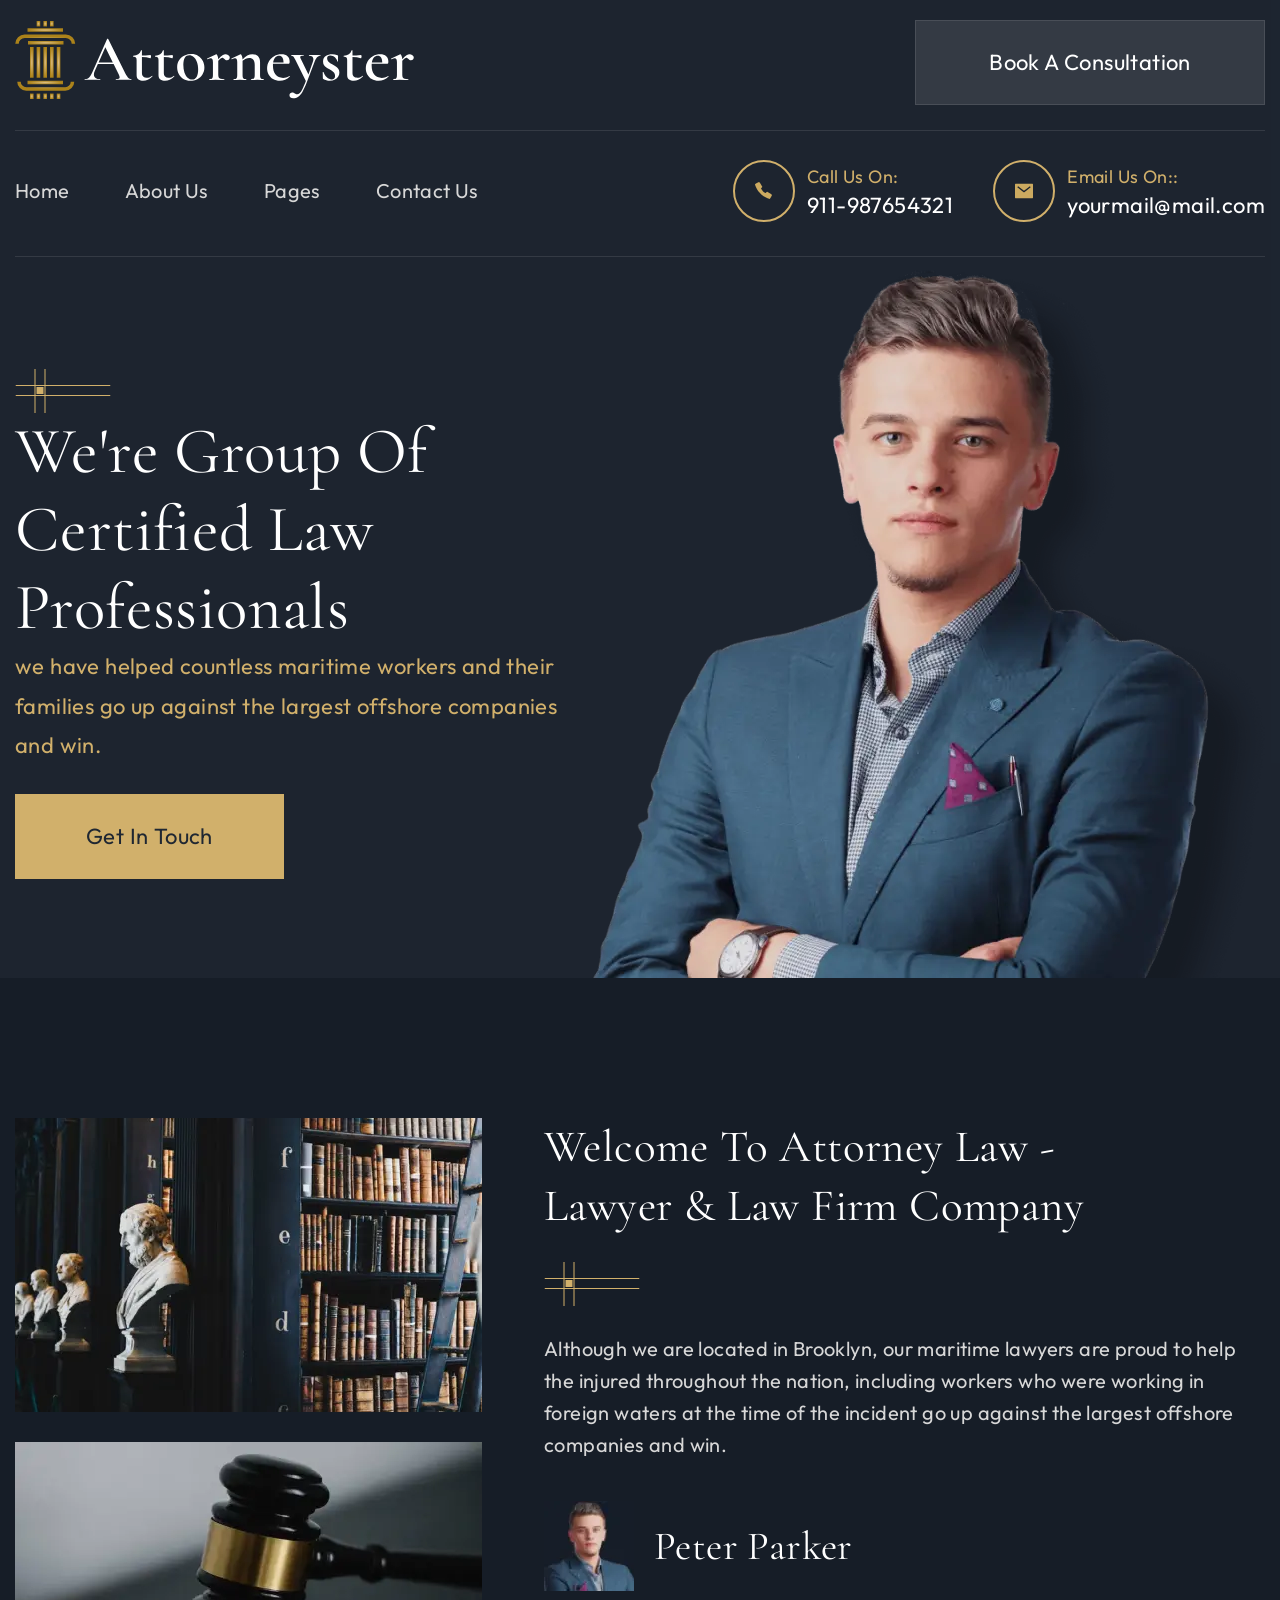
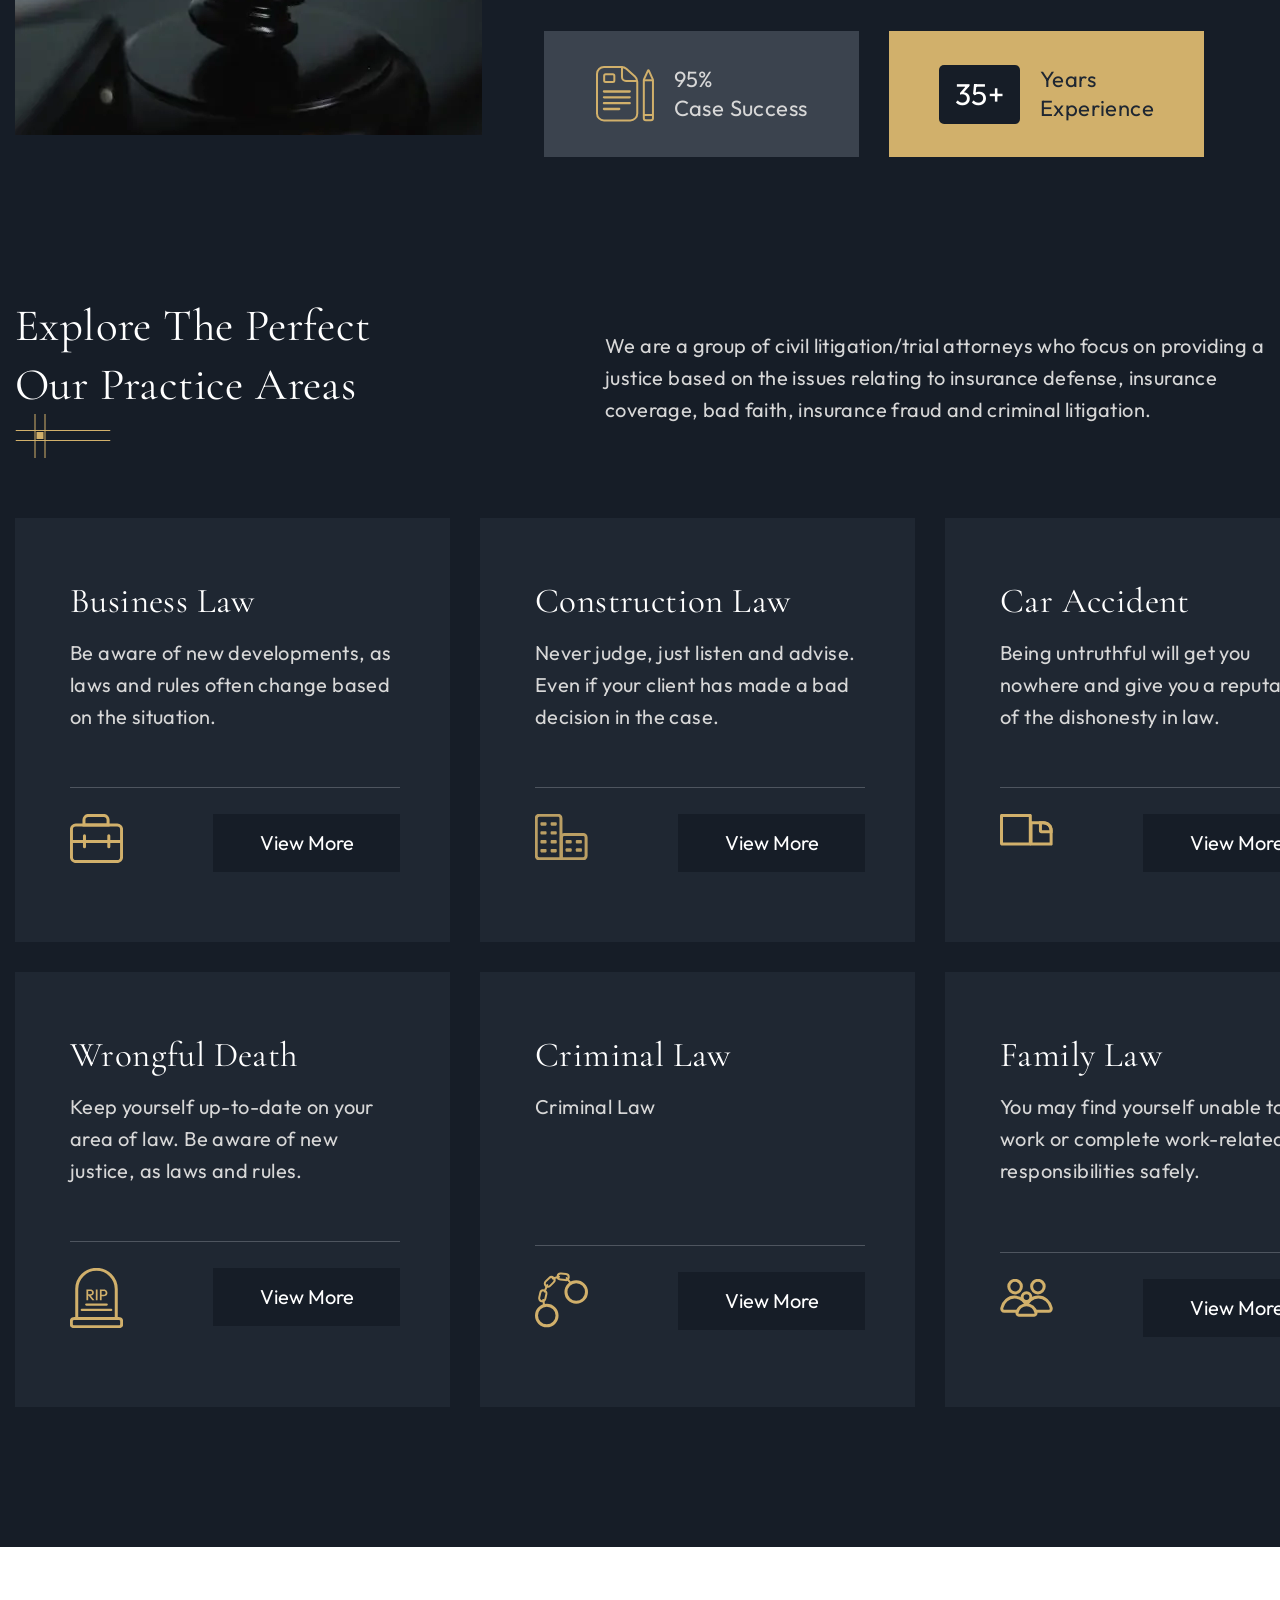
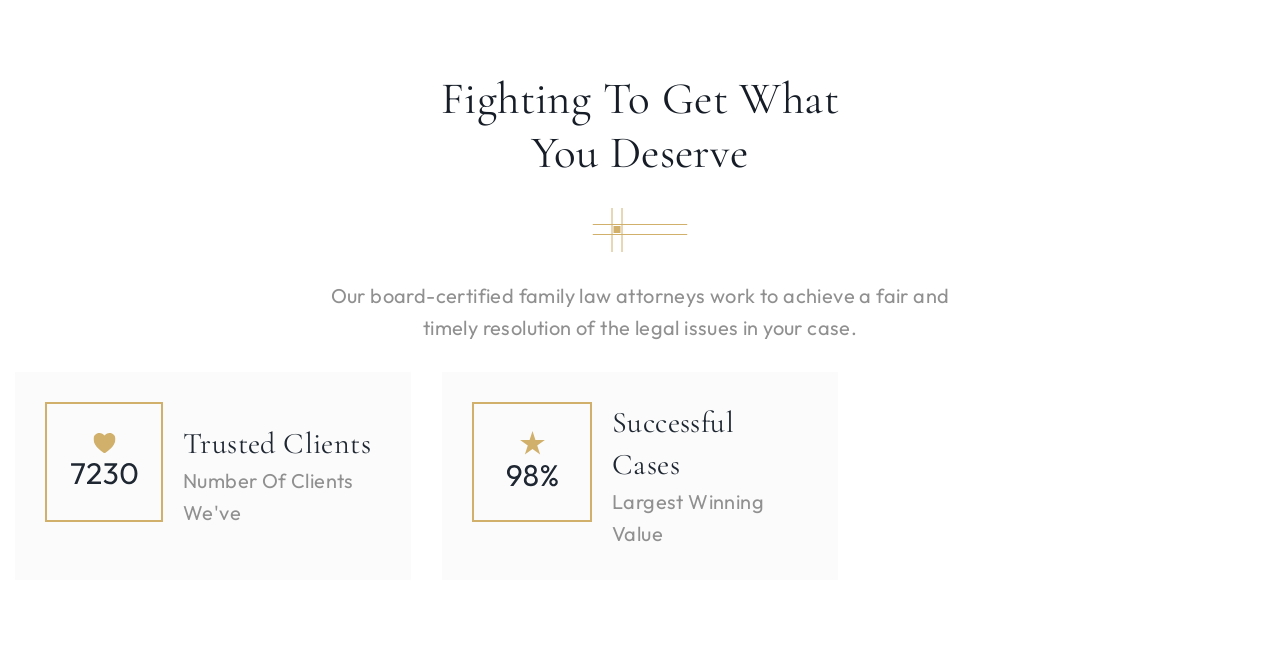
==== commit beed554d: "Add files via upload" ====
--- a/index.html
+++ b/index.html
@@ -6,7 +6,7 @@
 	<meta charset="UTF-8">
 	<meta name="format-detection" content="telephone=no">
 	<!-- <style>body{opacity: 0;}</style> -->
-	<link rel="stylesheet" href="css/style.min.css?_v=20230913203342">
+	<link rel="stylesheet" href="css/style.min.css?_v=20230913205215">
 	<!-- <meta name="robots" content="noindex, nofollow"> -->
 	<meta name="viewport" content="width=device-width, initial-scale=1.0">
 </head>
@@ -462,7 +462,7 @@
 								</p>
 							</div>
 						</div>
-						<div class="block5__item it-bg">
+						<div class="it-bg">
 							<div class="block5__item-body">
 								<p class="bod-titl">
 									15,890+
@@ -483,7 +483,7 @@
 			</div>
 		</footer>
 	</div>
-	<script src="js/app.min.js?_v=20230913203342"></script>
+	<script src="js/app.min.js?_v=20230913205215"></script>
 </body>
 
 </html>
--- a/css/style.min.css
+++ b/css/style.min.css
@@ -1 +1 @@
-@charset "UTF-8";@import url('https://fonts.googleapis.com/css2?family=Cormorant+Garamond&family=Outfit:wght@400; 700&display=swap');*{padding:0;margin:0;border:0}*,:after,:before{-webkit-box-sizing:border-box;box-sizing:border-box}body,html{height:100%;min-width:320px}body{color:#d7d7d7;line-height:32px;letter-spacing:.4px;font-weight:400;font-style:normal;font-family:Outfit,sans-serif;font-size:1.25rem;-ms-text-size-adjust:100%;-moz-text-size-adjust:100%;-webkit-text-size-adjust:100%;-webkit-font-smoothing:antialiased;-moz-osx-font-smoothing:grayscale}button,input,textarea{font-family:Outfit,sans-serif;font-size:inherit;line-height:inherit}button{cursor:pointer;color:inherit;background-color:transparent}a{color:inherit;text-decoration:none}ul li{list-style:none}img{vertical-align:top}h1,h2,h3,h4,h5,h6{font-weight:inherit;font-size:inherit}body{background:#161d27}.lock body{overflow:hidden;-ms-touch-action:none;touch-action:none;-ms-scroll-chaining:none;overscroll-behavior:none}.wrapper{min-height:100%;display:-webkit-box;display:-ms-flexbox;display:flex;-webkit-box-orient:vertical;-webkit-box-direction:normal;-ms-flex-direction:column;flex-direction:column;overflow:hidden}@supports (overflow:clip){.wrapper{overflow:clip}}.wrapper>main{-webkit-box-flex:1;-ms-flex:1 1 auto;flex:1 1 auto}.wrapper>*{min-width:0}[class*=__container]{max-width:86.875rem;margin:0 auto;padding:0 .9375rem}[class*=-ibg]{position:relative}[class*=-ibg] img{position:absolute;width:100%;height:100%;top:0;left:0;-o-object-fit:cover;object-fit:cover}[class*=-ibg_contain] img{-o-object-fit:contain;object-fit:contain}.header{position:absolute;width:100%;max-height:255px;z-index:2}.header__container{padding-top:20px;display:-webkit-box;display:-ms-flexbox;display:flex;-webkit-box-orient:vertical;-webkit-box-direction:normal;-ms-flex-direction:column;flex-direction:column}.header__logo{max-width:400px}.heder{display:-webkit-box;display:-ms-flexbox;display:flex;-webkit-box-pack:justify;-ms-flex-pack:justify;justify-content:space-between;border-bottom:1px solid rgba(255,255,255,.1);padding-bottom:25px}.buts{width:350px;height:85px;-ms-flex-negative:0;flex-shrink:0;border:1px solid rgba(255,255,255,.1);background:rgba(255,255,255,.1);color:#fff;text-align:center;font-size:22px;font-style:normal;font-weight:400;line-height:35.2px;letter-spacing:.4px;-webkit-transition:all .3s;transition:all .3s}.buts:hover{-webkit-transform:scale(.9);-ms-transform:scale(.9);transform:scale(.9);background:rgba(255,255,255,.15);border-radius:5px;color:#d1b06b}.foote{padding-top:25px;padding-bottom:30px;border-bottom:1px solid rgba(255,255,255,.1);display:-webkit-box;display:-ms-flexbox;display:flex;-webkit-box-pack:justify;-ms-flex-pack:justify;justify-content:space-between;-webkit-box-align:center;-ms-flex-align:center;align-items:center}.header__menu{padding:19px 0}.menu__list{display:-webkit-box;display:-ms-flexbox;display:flex;gap:55px}.menu__item{-webkit-transition:all .3s;transition:all .3s}.menu__item:hover{color:#d1b06b}.inform-heder{display:-webkit-box;display:-ms-flexbox;display:flex;gap:40px}.call{display:-webkit-box;display:-ms-flexbox;display:flex;gap:12px;-webkit-box-align:center;-ms-flex-align:center;align-items:center}.call-img{-webkit-transition:all .3s;transition:all .3s}.call-img:hover{-webkit-transform:scale(.9);-ms-transform:scale(.9);transform:scale(.9)}.call-text1{color:#d1b06b;font-family:Outfit;font-size:18px;font-style:normal;font-weight:400;line-height:28.8px;letter-spacing:.4px}.call-text2{color:#fff;font-family:Outfit;font-size:22px;font-style:normal;font-weight:400;line-height:26.4px;letter-spacing:.4px}.email{display:-webkit-box;display:-ms-flexbox;display:flex;gap:12px;-webkit-box-align:center;-ms-flex-align:center;align-items:center}.email-img{-webkit-transition:all .3s;transition:all .3s}.email-img:hover{-webkit-transform:scale(.9);-ms-transform:scale(.9);transform:scale(.9)}.email-text1{color:#d1b06b;font-family:Outfit;font-size:18px;font-style:normal;font-weight:400;line-height:28.8px;letter-spacing:.4px}.email-text2{color:#fff;font-family:Outfit;font-size:22px;font-style:normal;font-weight:400;line-height:26.4px;letter-spacing:.4px}.ff{display:-webkit-box;display:-ms-flexbox;display:flex;-webkit-box-orient:vertical;-webkit-box-direction:normal;-ms-flex-direction:column;flex-direction:column}.no-webp .block1{background-image:url(img/block1/IMAGE.png)}.block1{background-position:0 0;background-repeat:no-repeat;background-size:cover;position:relative;margin-bottom:140px}.block1::before{content:"";display:block;width:100%;position:absolute;height:100%;top:0;left:0;right:0;bottom:0;background-color:rgba(31,39,50,.81)}.block1__container{position:relative;display:-webkit-box;display:-ms-flexbox;display:flex;gap:16px;padding-top:270px}.block1__body{max-width:670px;-ms-flex-item-align:center;-ms-grid-row-align:center;align-self:center}.block1__body-decor{width:95px;height:44px}.block1__body-titl{color:#fff;font-family:Cormorant Garamond;font-size:65px;font-weight:400;line-height:78px;letter-spacing:.4px}.block1__body-text{color:#d1b06b;font-size:22px;font-weight:400;line-height:39.6px;letter-spacing:.4px;margin-bottom:28px}.button{width:269px;height:85px;-ms-flex-negative:0;flex-shrink:0;border:1px solid #d1b06b;background:#d1b06b;color:#1f2732;text-align:center;font-family:Outfit;font-size:22px;font-style:normal;font-weight:400;line-height:35.2px;letter-spacing:.4px;-webkit-transition:all .3s;transition:all .3s}.button:hover{-webkit-transform:scale(.9);-ms-transform:scale(.9);transform:scale(.9);border-radius:5px}.block2__container{display:-webkit-box;display:-ms-flexbox;display:flex;gap:62px;margin-bottom:140px}.block2__img{display:-webkit-box;display:-ms-flexbox;display:flex;-webkit-box-orient:vertical;-webkit-box-direction:normal;-ms-flex-direction:column;flex-direction:column;gap:30px}.block2__body{display:-webkit-box;display:-ms-flexbox;display:flex;-webkit-box-orient:vertical;-webkit-box-direction:normal;-ms-flex-direction:column;flex-direction:column;gap:27px}.block2__body-titl{color:#fff;font-family:Cormorant Garamond;font-size:45px;font-weight:400;line-height:58.5px;letter-spacing:.4px;text-transform:capitalize}.block2__body-text{margin-bottom:13px}.block2__body-men{display:-webkit-box;display:-ms-flexbox;display:flex;gap:20px;margin-bottom:13px}.block2__men-names{color:#fff;font-family:Cormorant Garamond;font-size:40px;line-height:52px;-ms-flex-item-align:center;-ms-grid-row-align:center;align-self:center}.block2__body-info{display:-webkit-box;display:-ms-flexbox;display:flex;gap:30px}.block2__info1{display:-webkit-box;display:-ms-flexbox;display:flex;-webkit-box-pack:center;-ms-flex-pack:center;justify-content:center;-webkit-box-align:center;-ms-flex-align:center;align-items:center;gap:20px;background:#3b434e;width:315px;height:126px;-ms-flex-negative:0;flex-shrink:0}.block2__info1-text{font-size:22px;line-height:28.6px}.block2__info2-text{color:#1f2732;font-size:22px;line-height:28.6px}.block2__info2{width:315px;height:126px;background:#d1b06b;-ms-flex-negative:0;flex-shrink:0;display:-webkit-box;display:-ms-flexbox;display:flex;-webkit-box-pack:center;-ms-flex-pack:center;justify-content:center;-webkit-box-align:center;-ms-flex-align:center;align-items:center;gap:20px}.block2__info2-numbers{width:81px;height:59px;-ms-flex-negative:0;flex-shrink:0;border-radius:5px;background:#161d27;display:-webkit-box;display:-ms-flexbox;display:flex;-webkit-box-pack:center;-ms-flex-pack:center;justify-content:center;-webkit-box-align:center;-ms-flex-align:center;align-items:center;color:#fff;font-size:30px;line-height:39px}.block3__container{display:-webkit-box;display:-ms-flexbox;display:flex;-webkit-box-pack:justify;-ms-flex-pack:justify;justify-content:space-between;-webkit-box-align:center;-ms-flex-align:center;align-items:center;margin-top:130px;margin-bottom:60px}.block3__left-titl{color:#fff;font-family:Cormorant Garamond;font-size:45px;line-height:58.5px;text-transform:capitalize}.block3__right{max-width:660px}.block4__container{display:-webkit-box;display:-ms-flexbox;display:flex;-webkit-box-orient:vertical;-webkit-box-direction:normal;-ms-flex-direction:column;flex-direction:column;gap:30px;margin-bottom:140px}.block4__colums{display:-webkit-box;display:-ms-flexbox;display:flex;gap:30px}.block4__item{padding:55px 50px 70px 55px;background:#1f2732;display:-webkit-box;display:-ms-flexbox;display:flex;-webkit-box-orient:vertical;-webkit-box-direction:normal;-ms-flex-direction:column;flex-direction:column}.block4__item-titl{color:#fff;font-family:Cormorant Garamond;font-size:35px;line-height:56px;margin-bottom:8px}.block4__item-text{-webkit-box-flex:1;-ms-flex:1 1 auto;flex:1 1 auto;padding-bottom:54px;border-bottom:1px solid #4e555f}.block4__item-footer{display:-webkit-box;display:-ms-flexbox;display:flex;gap:90px;padding-top:26px}.block4-btn{width:187px;height:58px;-ms-flex-negative:0;flex-shrink:0;background:#161d27;color:#fff;text-transform:capitalize;display:-webkit-box;display:-ms-flexbox;display:flex;-webkit-box-pack:center;-ms-flex-pack:center;justify-content:center;-webkit-box-align:center;-ms-flex-align:center;align-items:center;-webkit-transition:all .3s;transition:all .3s}.block4-btn:hover{-webkit-transform:scale(.9);-ms-transform:scale(.9);transform:scale(.9);border-radius:5px;color:#d1b06b}.block5{background-color:#fff}.block5__container{display:-webkit-box;display:-ms-flexbox;display:flex;-webkit-box-orient:vertical;-webkit-box-direction:normal;-ms-flex-direction:column;flex-direction:column;-webkit-box-pack:center;-ms-flex-pack:center;justify-content:center;-webkit-box-align:center;-ms-flex-align:center;align-items:center;padding-top:125px;padding-bottom:80px;gap:28px}.block5__titl{color:#161d27;text-align:center;font-family:Cormorant Garamond;font-size:45px;font-weight:400;line-height:54px;text-transform:capitalize}.block5__text{color:#909090;text-align:center}.block5__colums{display:-webkit-box;display:-ms-flexbox;display:flex;gap:31px;width:100%}.block5__item{background-color:#fbfbfb;-webkit-box-flex:0;-ms-flex:0 1 33.333%;flex:0 1 33.333%;padding:30px;display:-webkit-box;display:-ms-flexbox;display:flex;gap:20px}.block5__item-body{-ms-flex-item-align:center;-ms-grid-row-align:center;align-self:center}.it-titl{color:#1f2732;font-family:Cormorant Garamond;font-size:30px;line-height:42px}.it-text{color:#909090;text-transform:capitalize}.bod-titl{color:#fff;font-size:30px;line-height:39px}.bod-text{color:#fff;line-height:26px}.no-webp .it-bg{background-image:url(img/block5/bg.jpg)}.webp .block1{background-image:url(img/block1/IMAGE.webp)}.webp .it-bg{background-image:url(img/block5/bg.webp)}+@charset "UTF-8";@import url('https://fonts.googleapis.com/css2?family=Cormorant+Garamond&family=Outfit:wght@400; 700&display=swap');*{padding:0;margin:0;border:0}*,:after,:before{-webkit-box-sizing:border-box;box-sizing:border-box}body,html{height:100%;min-width:320px}body{color:#d7d7d7;line-height:32px;letter-spacing:.4px;font-weight:400;font-style:normal;font-family:Outfit,sans-serif;font-size:1.25rem;-ms-text-size-adjust:100%;-moz-text-size-adjust:100%;-webkit-text-size-adjust:100%;-webkit-font-smoothing:antialiased;-moz-osx-font-smoothing:grayscale}button,input,textarea{font-family:Outfit,sans-serif;font-size:inherit;line-height:inherit}button{cursor:pointer;color:inherit;background-color:transparent}a{color:inherit;text-decoration:none}ul li{list-style:none}img{vertical-align:top}h1,h2,h3,h4,h5,h6{font-weight:inherit;font-size:inherit}body{background:#161d27}.lock body{overflow:hidden;-ms-touch-action:none;touch-action:none;-ms-scroll-chaining:none;overscroll-behavior:none}.wrapper{min-height:100%;display:-webkit-box;display:-ms-flexbox;display:flex;-webkit-box-orient:vertical;-webkit-box-direction:normal;-ms-flex-direction:column;flex-direction:column;overflow:hidden}@supports (overflow:clip){.wrapper{overflow:clip}}.wrapper>main{-webkit-box-flex:1;-ms-flex:1 1 auto;flex:1 1 auto}.wrapper>*{min-width:0}[class*=__container]{max-width:86.875rem;margin:0 auto;padding:0 .9375rem}[class*=-ibg]{position:relative}[class*=-ibg] img{position:absolute;width:100%;height:100%;top:0;left:0;-o-object-fit:cover;object-fit:cover}[class*=-ibg_contain] img{-o-object-fit:contain;object-fit:contain}.header{position:absolute;width:100%;max-height:255px;z-index:2}.header__container{padding-top:20px;display:-webkit-box;display:-ms-flexbox;display:flex;-webkit-box-orient:vertical;-webkit-box-direction:normal;-ms-flex-direction:column;flex-direction:column}.header__logo{max-width:400px}.heder{display:-webkit-box;display:-ms-flexbox;display:flex;-webkit-box-pack:justify;-ms-flex-pack:justify;justify-content:space-between;border-bottom:1px solid rgba(255,255,255,.1);padding-bottom:25px}.buts{width:350px;height:85px;-ms-flex-negative:0;flex-shrink:0;border:1px solid rgba(255,255,255,.1);background:rgba(255,255,255,.1);color:#fff;text-align:center;font-size:22px;font-style:normal;font-weight:400;line-height:35.2px;letter-spacing:.4px;-webkit-transition:all .3s;transition:all .3s}.buts:hover{-webkit-transform:scale(.9);-ms-transform:scale(.9);transform:scale(.9);background:rgba(255,255,255,.15);border-radius:5px;color:#d1b06b}.foote{padding-top:25px;padding-bottom:30px;border-bottom:1px solid rgba(255,255,255,.1);display:-webkit-box;display:-ms-flexbox;display:flex;-webkit-box-pack:justify;-ms-flex-pack:justify;justify-content:space-between;-webkit-box-align:center;-ms-flex-align:center;align-items:center}.header__menu{padding:19px 0}.menu__list{display:-webkit-box;display:-ms-flexbox;display:flex;gap:55px}.menu__item{-webkit-transition:all .3s;transition:all .3s}.menu__item:hover{color:#d1b06b}.inform-heder{display:-webkit-box;display:-ms-flexbox;display:flex;gap:40px}.call{display:-webkit-box;display:-ms-flexbox;display:flex;gap:12px;-webkit-box-align:center;-ms-flex-align:center;align-items:center}.call-img{-webkit-transition:all .3s;transition:all .3s}.call-img:hover{-webkit-transform:scale(.9);-ms-transform:scale(.9);transform:scale(.9)}.call-text1{color:#d1b06b;font-family:Outfit;font-size:18px;font-style:normal;font-weight:400;line-height:28.8px;letter-spacing:.4px}.call-text2{color:#fff;font-family:Outfit;font-size:22px;font-style:normal;font-weight:400;line-height:26.4px;letter-spacing:.4px}.email{display:-webkit-box;display:-ms-flexbox;display:flex;gap:12px;-webkit-box-align:center;-ms-flex-align:center;align-items:center}.email-img{-webkit-transition:all .3s;transition:all .3s}.email-img:hover{-webkit-transform:scale(.9);-ms-transform:scale(.9);transform:scale(.9)}.email-text1{color:#d1b06b;font-family:Outfit;font-size:18px;font-style:normal;font-weight:400;line-height:28.8px;letter-spacing:.4px}.email-text2{color:#fff;font-family:Outfit;font-size:22px;font-style:normal;font-weight:400;line-height:26.4px;letter-spacing:.4px}.ff{display:-webkit-box;display:-ms-flexbox;display:flex;-webkit-box-orient:vertical;-webkit-box-direction:normal;-ms-flex-direction:column;flex-direction:column}.no-webp .block1{background-image:url(img/block1/IMAGE.png)}.block1{background-position:0 0;background-repeat:no-repeat;background-size:cover;position:relative;margin-bottom:140px}.block1::before{content:"";display:block;width:100%;position:absolute;height:100%;top:0;left:0;right:0;bottom:0;background-color:rgba(31,39,50,.81)}.block1__container{position:relative;display:-webkit-box;display:-ms-flexbox;display:flex;gap:16px;padding-top:270px}.block1__body{max-width:670px;-ms-flex-item-align:center;-ms-grid-row-align:center;align-self:center}.block1__body-decor{width:95px;height:44px}.block1__body-titl{color:#fff;font-family:Cormorant Garamond;font-size:65px;font-weight:400;line-height:78px;letter-spacing:.4px}.block1__body-text{color:#d1b06b;font-size:22px;font-weight:400;line-height:39.6px;letter-spacing:.4px;margin-bottom:28px}.button{width:269px;height:85px;-ms-flex-negative:0;flex-shrink:0;border:1px solid #d1b06b;background:#d1b06b;color:#1f2732;text-align:center;font-family:Outfit;font-size:22px;font-style:normal;font-weight:400;line-height:35.2px;letter-spacing:.4px;-webkit-transition:all .3s;transition:all .3s}.button:hover{-webkit-transform:scale(.9);-ms-transform:scale(.9);transform:scale(.9);border-radius:5px}.block2__container{display:-webkit-box;display:-ms-flexbox;display:flex;gap:62px;margin-bottom:140px}.block2__img{display:-webkit-box;display:-ms-flexbox;display:flex;-webkit-box-orient:vertical;-webkit-box-direction:normal;-ms-flex-direction:column;flex-direction:column;gap:30px}.block2__body{display:-webkit-box;display:-ms-flexbox;display:flex;-webkit-box-orient:vertical;-webkit-box-direction:normal;-ms-flex-direction:column;flex-direction:column;gap:27px}.block2__body-titl{color:#fff;font-family:Cormorant Garamond;font-size:45px;font-weight:400;line-height:58.5px;letter-spacing:.4px;text-transform:capitalize}.block2__body-text{margin-bottom:13px}.block2__body-men{display:-webkit-box;display:-ms-flexbox;display:flex;gap:20px;margin-bottom:13px}.block2__men-names{color:#fff;font-family:Cormorant Garamond;font-size:40px;line-height:52px;-ms-flex-item-align:center;-ms-grid-row-align:center;align-self:center}.block2__body-info{display:-webkit-box;display:-ms-flexbox;display:flex;gap:30px}.block2__info1{display:-webkit-box;display:-ms-flexbox;display:flex;-webkit-box-pack:center;-ms-flex-pack:center;justify-content:center;-webkit-box-align:center;-ms-flex-align:center;align-items:center;gap:20px;background:#3b434e;width:315px;height:126px;-ms-flex-negative:0;flex-shrink:0}.block2__info1-text{font-size:22px;line-height:28.6px}.block2__info2-text{color:#1f2732;font-size:22px;line-height:28.6px}.block2__info2{width:315px;height:126px;background:#d1b06b;-ms-flex-negative:0;flex-shrink:0;display:-webkit-box;display:-ms-flexbox;display:flex;-webkit-box-pack:center;-ms-flex-pack:center;justify-content:center;-webkit-box-align:center;-ms-flex-align:center;align-items:center;gap:20px}.block2__info2-numbers{width:81px;height:59px;-ms-flex-negative:0;flex-shrink:0;border-radius:5px;background:#161d27;display:-webkit-box;display:-ms-flexbox;display:flex;-webkit-box-pack:center;-ms-flex-pack:center;justify-content:center;-webkit-box-align:center;-ms-flex-align:center;align-items:center;color:#fff;font-size:30px;line-height:39px}.block3__container{display:-webkit-box;display:-ms-flexbox;display:flex;-webkit-box-pack:justify;-ms-flex-pack:justify;justify-content:space-between;-webkit-box-align:center;-ms-flex-align:center;align-items:center;margin-top:130px;margin-bottom:60px}.block3__left-titl{color:#fff;font-family:Cormorant Garamond;font-size:45px;line-height:58.5px;text-transform:capitalize}.block3__right{max-width:660px}.block4__container{display:-webkit-box;display:-ms-flexbox;display:flex;-webkit-box-orient:vertical;-webkit-box-direction:normal;-ms-flex-direction:column;flex-direction:column;gap:30px;margin-bottom:140px}.block4__colums{display:-webkit-box;display:-ms-flexbox;display:flex;gap:30px}.block4__item{padding:55px 50px 70px 55px;background:#1f2732;display:-webkit-box;display:-ms-flexbox;display:flex;-webkit-box-orient:vertical;-webkit-box-direction:normal;-ms-flex-direction:column;flex-direction:column}.block4__item-titl{color:#fff;font-family:Cormorant Garamond;font-size:35px;line-height:56px;margin-bottom:8px}.block4__item-text{-webkit-box-flex:1;-ms-flex:1 1 auto;flex:1 1 auto;padding-bottom:54px;border-bottom:1px solid #4e555f}.block4__item-footer{display:-webkit-box;display:-ms-flexbox;display:flex;gap:90px;padding-top:26px}.block4-btn{width:187px;height:58px;-ms-flex-negative:0;flex-shrink:0;background:#161d27;color:#fff;text-transform:capitalize;display:-webkit-box;display:-ms-flexbox;display:flex;-webkit-box-pack:center;-ms-flex-pack:center;justify-content:center;-webkit-box-align:center;-ms-flex-align:center;align-items:center;-webkit-transition:all .3s;transition:all .3s}.block4-btn:hover{-webkit-transform:scale(.9);-ms-transform:scale(.9);transform:scale(.9);border-radius:5px;color:#d1b06b}.block5{background-color:#fff}.block5__container{display:-webkit-box;display:-ms-flexbox;display:flex;-webkit-box-orient:vertical;-webkit-box-direction:normal;-ms-flex-direction:column;flex-direction:column;-webkit-box-pack:center;-ms-flex-pack:center;justify-content:center;-webkit-box-align:center;-ms-flex-align:center;align-items:center;padding-top:125px;padding-bottom:80px;gap:28px}.block5__titl{color:#161d27;text-align:center;font-family:Cormorant Garamond;font-size:45px;font-weight:400;line-height:54px;text-transform:capitalize}.block5__text{color:#909090;text-align:center}.block5__colums{display:-webkit-box;display:-ms-flexbox;display:flex;gap:31px;width:100%}.block5__item{background-color:#fbfbfb;-webkit-box-flex:0;-ms-flex:0 1 33.333%;flex:0 1 33.333%;padding:30px;display:-webkit-box;display:-ms-flexbox;display:flex;gap:20px}.block5__item-body{-ms-flex-item-align:center;-ms-grid-row-align:center;align-self:center}.it-titl{color:#1f2732;font-family:Cormorant Garamond;font-size:30px;line-height:42px}.it-text{color:#909090;text-transform:capitalize}.bod-titl{color:#fff;font-size:30px;line-height:39px}.bod-text{color:#fff;line-height:26px}.no-webp .it-bg{background-image:url(img/block5/bgj.jpg)}.it-bg{background-repeat:no-repeat;background-position:0 0;background-size:cover;-webkit-box-flex:0;-ms-flex:0 1 33.333%;flex:0 1 33.333%;padding:30px;display:-webkit-box;display:-ms-flexbox;display:flex;gap:20px}.webp .block1{background-image:url(img/block1/IMAGE.webp)}.webp .it-bg{background-image:url(img/block5/bgj.webp)}
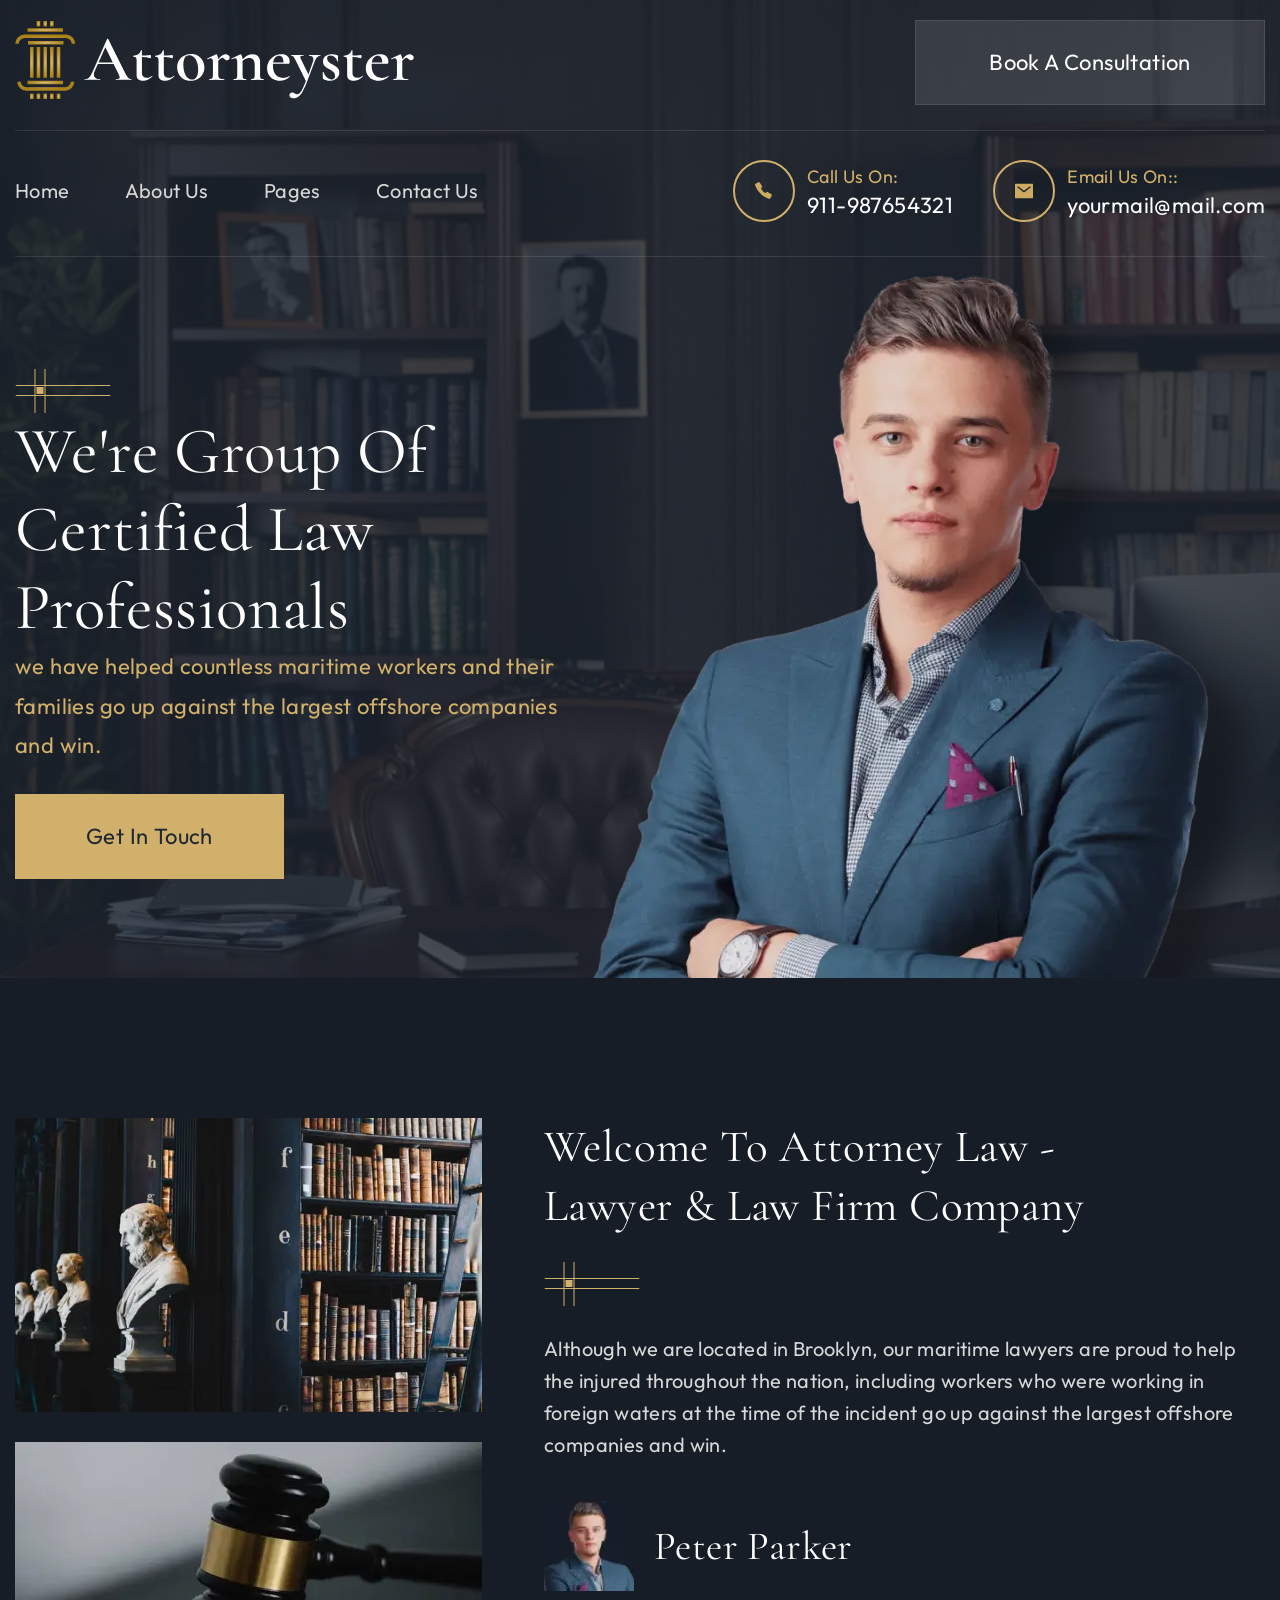
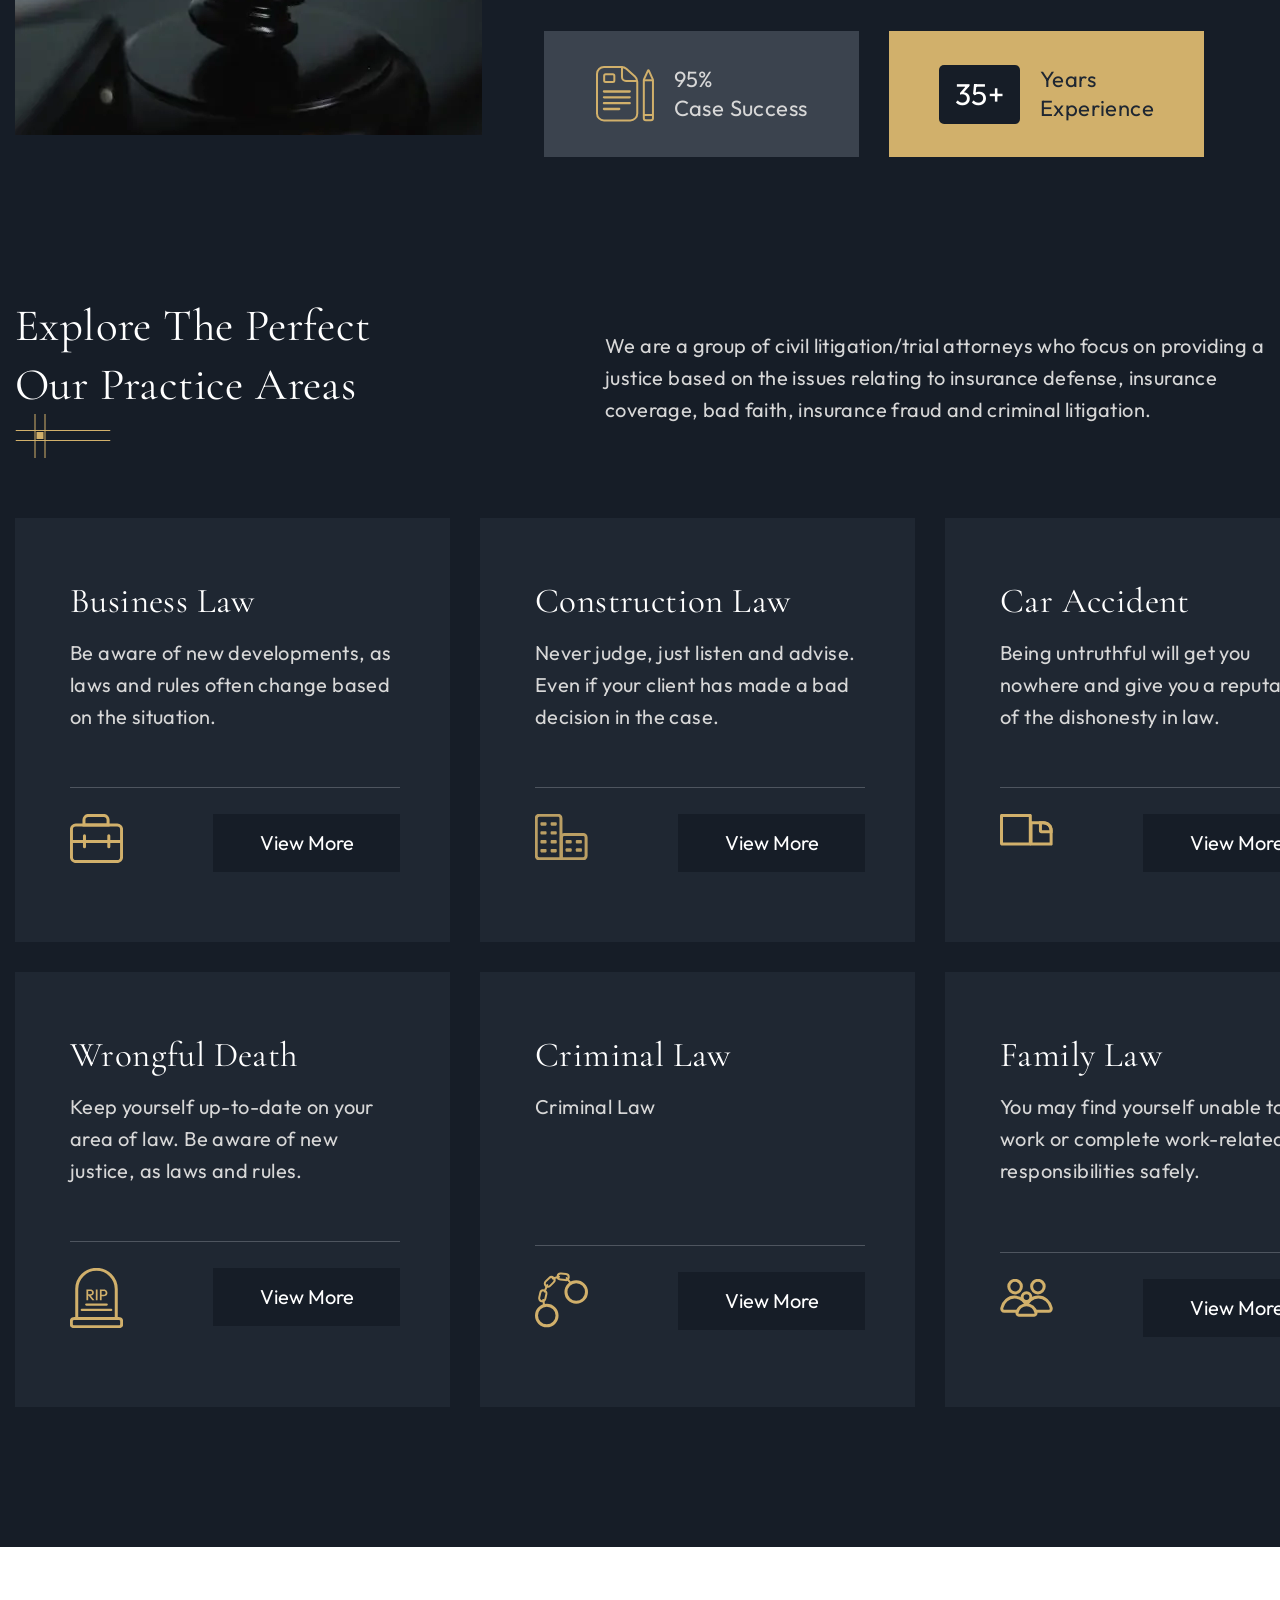
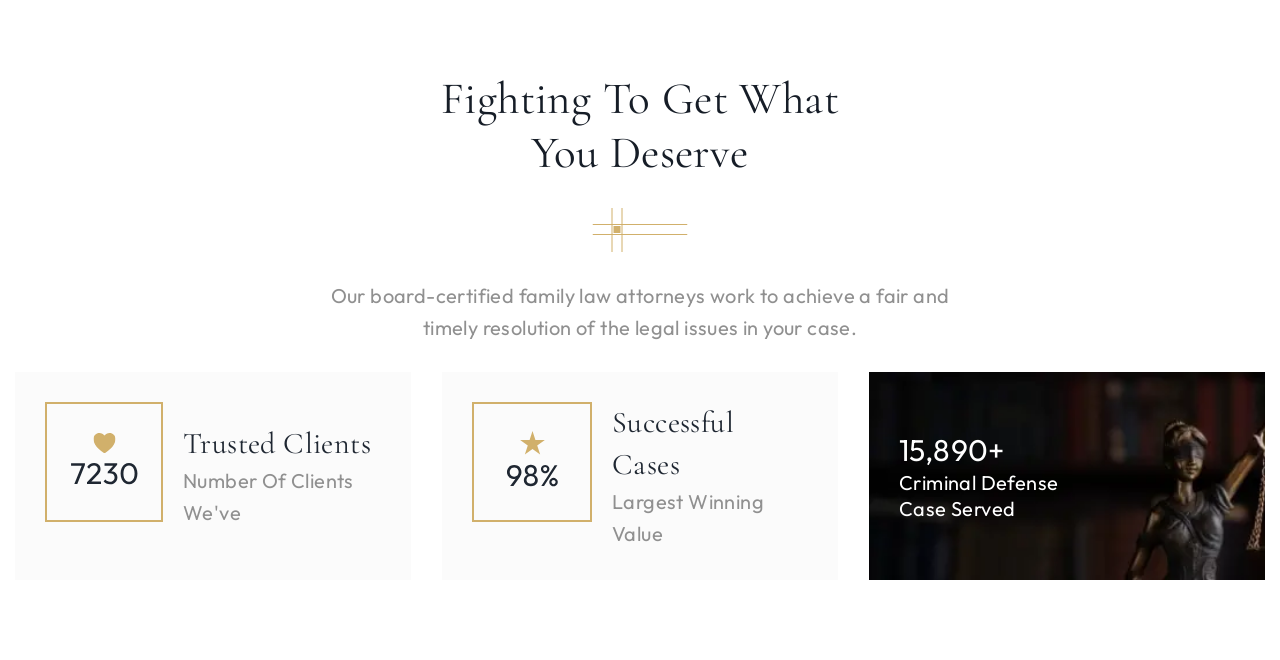
==== commit c58b3147: "Add files via upload" ====
--- a/index.html
+++ b/index.html
@@ -6,7 +6,7 @@
 	<meta charset="UTF-8">
 	<meta name="format-detection" content="telephone=no">
 	<!-- <style>body{opacity: 0;}</style> -->
-	<link rel="stylesheet" href="css/style.min.css?_v=20230913205215">
+	<link rel="stylesheet" href="css/style.min.css?_v=20230913205746">
 	<!-- <meta name="robots" content="noindex, nofollow"> -->
 	<meta name="viewport" content="width=device-width, initial-scale=1.0">
 </head>
@@ -456,7 +456,6 @@
 								<p class="it-titl">
 									Successful Cases
 								</p>
-
 								<p class="it-text">
 									Largest winning value
 								</p>
@@ -467,7 +466,6 @@
 								<p class="bod-titl">
 									15,890+
 								</p>
-
 								<p class="bod-text">
 									Criminal Defense <br>
 									Case Served
@@ -483,7 +481,7 @@
 			</div>
 		</footer>
 	</div>
-	<script src="js/app.min.js?_v=20230913205215"></script>
+	<script src="js/app.min.js?_v=20230913205746"></script>
 </body>
 
 </html>
--- a/css/style.min.css
+++ b/css/style.min.css
@@ -1 +1 @@
-@charset "UTF-8";@import url('https://fonts.googleapis.com/css2?family=Cormorant+Garamond&family=Outfit:wght@400; 700&display=swap');*{padding:0;margin:0;border:0}*,:after,:before{-webkit-box-sizing:border-box;box-sizing:border-box}body,html{height:100%;min-width:320px}body{color:#d7d7d7;line-height:32px;letter-spacing:.4px;font-weight:400;font-style:normal;font-family:Outfit,sans-serif;font-size:1.25rem;-ms-text-size-adjust:100%;-moz-text-size-adjust:100%;-webkit-text-size-adjust:100%;-webkit-font-smoothing:antialiased;-moz-osx-font-smoothing:grayscale}button,input,textarea{font-family:Outfit,sans-serif;font-size:inherit;line-height:inherit}button{cursor:pointer;color:inherit;background-color:transparent}a{color:inherit;text-decoration:none}ul li{list-style:none}img{vertical-align:top}h1,h2,h3,h4,h5,h6{font-weight:inherit;font-size:inherit}body{background:#161d27}.lock body{overflow:hidden;-ms-touch-action:none;touch-action:none;-ms-scroll-chaining:none;overscroll-behavior:none}.wrapper{min-height:100%;display:-webkit-box;display:-ms-flexbox;display:flex;-webkit-box-orient:vertical;-webkit-box-direction:normal;-ms-flex-direction:column;flex-direction:column;overflow:hidden}@supports (overflow:clip){.wrapper{overflow:clip}}.wrapper>main{-webkit-box-flex:1;-ms-flex:1 1 auto;flex:1 1 auto}.wrapper>*{min-width:0}[class*=__container]{max-width:86.875rem;margin:0 auto;padding:0 .9375rem}[class*=-ibg]{position:relative}[class*=-ibg] img{position:absolute;width:100%;height:100%;top:0;left:0;-o-object-fit:cover;object-fit:cover}[class*=-ibg_contain] img{-o-object-fit:contain;object-fit:contain}.header{position:absolute;width:100%;max-height:255px;z-index:2}.header__container{padding-top:20px;display:-webkit-box;display:-ms-flexbox;display:flex;-webkit-box-orient:vertical;-webkit-box-direction:normal;-ms-flex-direction:column;flex-direction:column}.header__logo{max-width:400px}.heder{display:-webkit-box;display:-ms-flexbox;display:flex;-webkit-box-pack:justify;-ms-flex-pack:justify;justify-content:space-between;border-bottom:1px solid rgba(255,255,255,.1);padding-bottom:25px}.buts{width:350px;height:85px;-ms-flex-negative:0;flex-shrink:0;border:1px solid rgba(255,255,255,.1);background:rgba(255,255,255,.1);color:#fff;text-align:center;font-size:22px;font-style:normal;font-weight:400;line-height:35.2px;letter-spacing:.4px;-webkit-transition:all .3s;transition:all .3s}.buts:hover{-webkit-transform:scale(.9);-ms-transform:scale(.9);transform:scale(.9);background:rgba(255,255,255,.15);border-radius:5px;color:#d1b06b}.foote{padding-top:25px;padding-bottom:30px;border-bottom:1px solid rgba(255,255,255,.1);display:-webkit-box;display:-ms-flexbox;display:flex;-webkit-box-pack:justify;-ms-flex-pack:justify;justify-content:space-between;-webkit-box-align:center;-ms-flex-align:center;align-items:center}.header__menu{padding:19px 0}.menu__list{display:-webkit-box;display:-ms-flexbox;display:flex;gap:55px}.menu__item{-webkit-transition:all .3s;transition:all .3s}.menu__item:hover{color:#d1b06b}.inform-heder{display:-webkit-box;display:-ms-flexbox;display:flex;gap:40px}.call{display:-webkit-box;display:-ms-flexbox;display:flex;gap:12px;-webkit-box-align:center;-ms-flex-align:center;align-items:center}.call-img{-webkit-transition:all .3s;transition:all .3s}.call-img:hover{-webkit-transform:scale(.9);-ms-transform:scale(.9);transform:scale(.9)}.call-text1{color:#d1b06b;font-family:Outfit;font-size:18px;font-style:normal;font-weight:400;line-height:28.8px;letter-spacing:.4px}.call-text2{color:#fff;font-family:Outfit;font-size:22px;font-style:normal;font-weight:400;line-height:26.4px;letter-spacing:.4px}.email{display:-webkit-box;display:-ms-flexbox;display:flex;gap:12px;-webkit-box-align:center;-ms-flex-align:center;align-items:center}.email-img{-webkit-transition:all .3s;transition:all .3s}.email-img:hover{-webkit-transform:scale(.9);-ms-transform:scale(.9);transform:scale(.9)}.email-text1{color:#d1b06b;font-family:Outfit;font-size:18px;font-style:normal;font-weight:400;line-height:28.8px;letter-spacing:.4px}.email-text2{color:#fff;font-family:Outfit;font-size:22px;font-style:normal;font-weight:400;line-height:26.4px;letter-spacing:.4px}.ff{display:-webkit-box;display:-ms-flexbox;display:flex;-webkit-box-orient:vertical;-webkit-box-direction:normal;-ms-flex-direction:column;flex-direction:column}.no-webp .block1{background-image:url(img/block1/IMAGE.png)}.block1{background-position:0 0;background-repeat:no-repeat;background-size:cover;position:relative;margin-bottom:140px}.block1::before{content:"";display:block;width:100%;position:absolute;height:100%;top:0;left:0;right:0;bottom:0;background-color:rgba(31,39,50,.81)}.block1__container{position:relative;display:-webkit-box;display:-ms-flexbox;display:flex;gap:16px;padding-top:270px}.block1__body{max-width:670px;-ms-flex-item-align:center;-ms-grid-row-align:center;align-self:center}.block1__body-decor{width:95px;height:44px}.block1__body-titl{color:#fff;font-family:Cormorant Garamond;font-size:65px;font-weight:400;line-height:78px;letter-spacing:.4px}.block1__body-text{color:#d1b06b;font-size:22px;font-weight:400;line-height:39.6px;letter-spacing:.4px;margin-bottom:28px}.button{width:269px;height:85px;-ms-flex-negative:0;flex-shrink:0;border:1px solid #d1b06b;background:#d1b06b;color:#1f2732;text-align:center;font-family:Outfit;font-size:22px;font-style:normal;font-weight:400;line-height:35.2px;letter-spacing:.4px;-webkit-transition:all .3s;transition:all .3s}.button:hover{-webkit-transform:scale(.9);-ms-transform:scale(.9);transform:scale(.9);border-radius:5px}.block2__container{display:-webkit-box;display:-ms-flexbox;display:flex;gap:62px;margin-bottom:140px}.block2__img{display:-webkit-box;display:-ms-flexbox;display:flex;-webkit-box-orient:vertical;-webkit-box-direction:normal;-ms-flex-direction:column;flex-direction:column;gap:30px}.block2__body{display:-webkit-box;display:-ms-flexbox;display:flex;-webkit-box-orient:vertical;-webkit-box-direction:normal;-ms-flex-direction:column;flex-direction:column;gap:27px}.block2__body-titl{color:#fff;font-family:Cormorant Garamond;font-size:45px;font-weight:400;line-height:58.5px;letter-spacing:.4px;text-transform:capitalize}.block2__body-text{margin-bottom:13px}.block2__body-men{display:-webkit-box;display:-ms-flexbox;display:flex;gap:20px;margin-bottom:13px}.block2__men-names{color:#fff;font-family:Cormorant Garamond;font-size:40px;line-height:52px;-ms-flex-item-align:center;-ms-grid-row-align:center;align-self:center}.block2__body-info{display:-webkit-box;display:-ms-flexbox;display:flex;gap:30px}.block2__info1{display:-webkit-box;display:-ms-flexbox;display:flex;-webkit-box-pack:center;-ms-flex-pack:center;justify-content:center;-webkit-box-align:center;-ms-flex-align:center;align-items:center;gap:20px;background:#3b434e;width:315px;height:126px;-ms-flex-negative:0;flex-shrink:0}.block2__info1-text{font-size:22px;line-height:28.6px}.block2__info2-text{color:#1f2732;font-size:22px;line-height:28.6px}.block2__info2{width:315px;height:126px;background:#d1b06b;-ms-flex-negative:0;flex-shrink:0;display:-webkit-box;display:-ms-flexbox;display:flex;-webkit-box-pack:center;-ms-flex-pack:center;justify-content:center;-webkit-box-align:center;-ms-flex-align:center;align-items:center;gap:20px}.block2__info2-numbers{width:81px;height:59px;-ms-flex-negative:0;flex-shrink:0;border-radius:5px;background:#161d27;display:-webkit-box;display:-ms-flexbox;display:flex;-webkit-box-pack:center;-ms-flex-pack:center;justify-content:center;-webkit-box-align:center;-ms-flex-align:center;align-items:center;color:#fff;font-size:30px;line-height:39px}.block3__container{display:-webkit-box;display:-ms-flexbox;display:flex;-webkit-box-pack:justify;-ms-flex-pack:justify;justify-content:space-between;-webkit-box-align:center;-ms-flex-align:center;align-items:center;margin-top:130px;margin-bottom:60px}.block3__left-titl{color:#fff;font-family:Cormorant Garamond;font-size:45px;line-height:58.5px;text-transform:capitalize}.block3__right{max-width:660px}.block4__container{display:-webkit-box;display:-ms-flexbox;display:flex;-webkit-box-orient:vertical;-webkit-box-direction:normal;-ms-flex-direction:column;flex-direction:column;gap:30px;margin-bottom:140px}.block4__colums{display:-webkit-box;display:-ms-flexbox;display:flex;gap:30px}.block4__item{padding:55px 50px 70px 55px;background:#1f2732;display:-webkit-box;display:-ms-flexbox;display:flex;-webkit-box-orient:vertical;-webkit-box-direction:normal;-ms-flex-direction:column;flex-direction:column}.block4__item-titl{color:#fff;font-family:Cormorant Garamond;font-size:35px;line-height:56px;margin-bottom:8px}.block4__item-text{-webkit-box-flex:1;-ms-flex:1 1 auto;flex:1 1 auto;padding-bottom:54px;border-bottom:1px solid #4e555f}.block4__item-footer{display:-webkit-box;display:-ms-flexbox;display:flex;gap:90px;padding-top:26px}.block4-btn{width:187px;height:58px;-ms-flex-negative:0;flex-shrink:0;background:#161d27;color:#fff;text-transform:capitalize;display:-webkit-box;display:-ms-flexbox;display:flex;-webkit-box-pack:center;-ms-flex-pack:center;justify-content:center;-webkit-box-align:center;-ms-flex-align:center;align-items:center;-webkit-transition:all .3s;transition:all .3s}.block4-btn:hover{-webkit-transform:scale(.9);-ms-transform:scale(.9);transform:scale(.9);border-radius:5px;color:#d1b06b}.block5{background-color:#fff}.block5__container{display:-webkit-box;display:-ms-flexbox;display:flex;-webkit-box-orient:vertical;-webkit-box-direction:normal;-ms-flex-direction:column;flex-direction:column;-webkit-box-pack:center;-ms-flex-pack:center;justify-content:center;-webkit-box-align:center;-ms-flex-align:center;align-items:center;padding-top:125px;padding-bottom:80px;gap:28px}.block5__titl{color:#161d27;text-align:center;font-family:Cormorant Garamond;font-size:45px;font-weight:400;line-height:54px;text-transform:capitalize}.block5__text{color:#909090;text-align:center}.block5__colums{display:-webkit-box;display:-ms-flexbox;display:flex;gap:31px;width:100%}.block5__item{background-color:#fbfbfb;-webkit-box-flex:0;-ms-flex:0 1 33.333%;flex:0 1 33.333%;padding:30px;display:-webkit-box;display:-ms-flexbox;display:flex;gap:20px}.block5__item-body{-ms-flex-item-align:center;-ms-grid-row-align:center;align-self:center}.it-titl{color:#1f2732;font-family:Cormorant Garamond;font-size:30px;line-height:42px}.it-text{color:#909090;text-transform:capitalize}.bod-titl{color:#fff;font-size:30px;line-height:39px}.bod-text{color:#fff;line-height:26px}.no-webp .it-bg{background-image:url(img/block5/bgj.jpg)}.it-bg{background-repeat:no-repeat;background-position:0 0;background-size:cover;-webkit-box-flex:0;-ms-flex:0 1 33.333%;flex:0 1 33.333%;padding:30px;display:-webkit-box;display:-ms-flexbox;display:flex;gap:20px}.webp .block1{background-image:url(img/block1/IMAGE.webp)}.webp .it-bg{background-image:url(img/block5/bgj.webp)}+@charset "UTF-8";@import url('https://fonts.googleapis.com/css2?family=Cormorant+Garamond&family=Outfit:wght@400; 700&display=swap');*{padding:0;margin:0;border:0}*,:after,:before{-webkit-box-sizing:border-box;box-sizing:border-box}body,html{height:100%;min-width:320px}body{color:#d7d7d7;line-height:32px;letter-spacing:.4px;font-weight:400;font-style:normal;font-family:Outfit,sans-serif;font-size:1.25rem;-ms-text-size-adjust:100%;-moz-text-size-adjust:100%;-webkit-text-size-adjust:100%;-webkit-font-smoothing:antialiased;-moz-osx-font-smoothing:grayscale}button,input,textarea{font-family:Outfit,sans-serif;font-size:inherit;line-height:inherit}button{cursor:pointer;color:inherit;background-color:transparent}a{color:inherit;text-decoration:none}ul li{list-style:none}img{vertical-align:top}h1,h2,h3,h4,h5,h6{font-weight:inherit;font-size:inherit}body{background:#161d27}.lock body{overflow:hidden;-ms-touch-action:none;touch-action:none;-ms-scroll-chaining:none;overscroll-behavior:none}.wrapper{min-height:100%;display:-webkit-box;display:-ms-flexbox;display:flex;-webkit-box-orient:vertical;-webkit-box-direction:normal;-ms-flex-direction:column;flex-direction:column;overflow:hidden}@supports (overflow:clip){.wrapper{overflow:clip}}.wrapper>main{-webkit-box-flex:1;-ms-flex:1 1 auto;flex:1 1 auto}.wrapper>*{min-width:0}[class*=__container]{max-width:86.875rem;margin:0 auto;padding:0 .9375rem}[class*=-ibg]{position:relative}[class*=-ibg] img{position:absolute;width:100%;height:100%;top:0;left:0;-o-object-fit:cover;object-fit:cover}[class*=-ibg_contain] img{-o-object-fit:contain;object-fit:contain}.header{position:absolute;width:100%;max-height:255px;z-index:2}.header__container{padding-top:20px;display:-webkit-box;display:-ms-flexbox;display:flex;-webkit-box-orient:vertical;-webkit-box-direction:normal;-ms-flex-direction:column;flex-direction:column}.header__logo{max-width:400px}.heder{display:-webkit-box;display:-ms-flexbox;display:flex;-webkit-box-pack:justify;-ms-flex-pack:justify;justify-content:space-between;border-bottom:1px solid rgba(255,255,255,.1);padding-bottom:25px}.buts{width:350px;height:85px;-ms-flex-negative:0;flex-shrink:0;border:1px solid rgba(255,255,255,.1);background:rgba(255,255,255,.1);color:#fff;text-align:center;font-size:22px;font-style:normal;font-weight:400;line-height:35.2px;letter-spacing:.4px;-webkit-transition:all .3s;transition:all .3s}.buts:hover{-webkit-transform:scale(.9);-ms-transform:scale(.9);transform:scale(.9);background:rgba(255,255,255,.15);border-radius:5px;color:#d1b06b}.foote{padding-top:25px;padding-bottom:30px;border-bottom:1px solid rgba(255,255,255,.1);display:-webkit-box;display:-ms-flexbox;display:flex;-webkit-box-pack:justify;-ms-flex-pack:justify;justify-content:space-between;-webkit-box-align:center;-ms-flex-align:center;align-items:center}.header__menu{padding:19px 0}.menu__list{display:-webkit-box;display:-ms-flexbox;display:flex;gap:55px}.menu__item{-webkit-transition:all .3s;transition:all .3s}.menu__item:hover{color:#d1b06b}.inform-heder{display:-webkit-box;display:-ms-flexbox;display:flex;gap:40px}.call{display:-webkit-box;display:-ms-flexbox;display:flex;gap:12px;-webkit-box-align:center;-ms-flex-align:center;align-items:center}.call-img{-webkit-transition:all .3s;transition:all .3s}.call-img:hover{-webkit-transform:scale(.9);-ms-transform:scale(.9);transform:scale(.9)}.call-text1{color:#d1b06b;font-family:Outfit;font-size:18px;font-style:normal;font-weight:400;line-height:28.8px;letter-spacing:.4px}.call-text2{color:#fff;font-family:Outfit;font-size:22px;font-style:normal;font-weight:400;line-height:26.4px;letter-spacing:.4px}.email{display:-webkit-box;display:-ms-flexbox;display:flex;gap:12px;-webkit-box-align:center;-ms-flex-align:center;align-items:center}.email-img{-webkit-transition:all .3s;transition:all .3s}.email-img:hover{-webkit-transform:scale(.9);-ms-transform:scale(.9);transform:scale(.9)}.email-text1{color:#d1b06b;font-family:Outfit;font-size:18px;font-style:normal;font-weight:400;line-height:28.8px;letter-spacing:.4px}.email-text2{color:#fff;font-family:Outfit;font-size:22px;font-style:normal;font-weight:400;line-height:26.4px;letter-spacing:.4px}.ff{display:-webkit-box;display:-ms-flexbox;display:flex;-webkit-box-orient:vertical;-webkit-box-direction:normal;-ms-flex-direction:column;flex-direction:column}.no-webp .block1{background-image:url(../img/block1/IMAGE.png)}.block1{background-position:0 0;background-repeat:no-repeat;background-size:cover;position:relative;margin-bottom:140px}.block1::before{content:"";display:block;width:100%;position:absolute;height:100%;top:0;left:0;right:0;bottom:0;background-color:rgba(31,39,50,.81)}.block1__container{position:relative;display:-webkit-box;display:-ms-flexbox;display:flex;gap:16px;padding-top:270px}.block1__body{max-width:670px;-ms-flex-item-align:center;-ms-grid-row-align:center;align-self:center}.block1__body-decor{width:95px;height:44px}.block1__body-titl{color:#fff;font-family:Cormorant Garamond;font-size:65px;font-weight:400;line-height:78px;letter-spacing:.4px}.block1__body-text{color:#d1b06b;font-size:22px;font-weight:400;line-height:39.6px;letter-spacing:.4px;margin-bottom:28px}.button{width:269px;height:85px;-ms-flex-negative:0;flex-shrink:0;border:1px solid #d1b06b;background:#d1b06b;color:#1f2732;text-align:center;font-family:Outfit;font-size:22px;font-style:normal;font-weight:400;line-height:35.2px;letter-spacing:.4px;-webkit-transition:all .3s;transition:all .3s}.button:hover{-webkit-transform:scale(.9);-ms-transform:scale(.9);transform:scale(.9);border-radius:5px}.block2__container{display:-webkit-box;display:-ms-flexbox;display:flex;gap:62px;margin-bottom:140px}.block2__img{display:-webkit-box;display:-ms-flexbox;display:flex;-webkit-box-orient:vertical;-webkit-box-direction:normal;-ms-flex-direction:column;flex-direction:column;gap:30px}.block2__body{display:-webkit-box;display:-ms-flexbox;display:flex;-webkit-box-orient:vertical;-webkit-box-direction:normal;-ms-flex-direction:column;flex-direction:column;gap:27px}.block2__body-titl{color:#fff;font-family:Cormorant Garamond;font-size:45px;font-weight:400;line-height:58.5px;letter-spacing:.4px;text-transform:capitalize}.block2__body-text{margin-bottom:13px}.block2__body-men{display:-webkit-box;display:-ms-flexbox;display:flex;gap:20px;margin-bottom:13px}.block2__men-names{color:#fff;font-family:Cormorant Garamond;font-size:40px;line-height:52px;-ms-flex-item-align:center;-ms-grid-row-align:center;align-self:center}.block2__body-info{display:-webkit-box;display:-ms-flexbox;display:flex;gap:30px}.block2__info1{display:-webkit-box;display:-ms-flexbox;display:flex;-webkit-box-pack:center;-ms-flex-pack:center;justify-content:center;-webkit-box-align:center;-ms-flex-align:center;align-items:center;gap:20px;background:#3b434e;width:315px;height:126px;-ms-flex-negative:0;flex-shrink:0}.block2__info1-text{font-size:22px;line-height:28.6px}.block2__info2-text{color:#1f2732;font-size:22px;line-height:28.6px}.block2__info2{width:315px;height:126px;background:#d1b06b;-ms-flex-negative:0;flex-shrink:0;display:-webkit-box;display:-ms-flexbox;display:flex;-webkit-box-pack:center;-ms-flex-pack:center;justify-content:center;-webkit-box-align:center;-ms-flex-align:center;align-items:center;gap:20px}.block2__info2-numbers{width:81px;height:59px;-ms-flex-negative:0;flex-shrink:0;border-radius:5px;background:#161d27;display:-webkit-box;display:-ms-flexbox;display:flex;-webkit-box-pack:center;-ms-flex-pack:center;justify-content:center;-webkit-box-align:center;-ms-flex-align:center;align-items:center;color:#fff;font-size:30px;line-height:39px}.block3__container{display:-webkit-box;display:-ms-flexbox;display:flex;-webkit-box-pack:justify;-ms-flex-pack:justify;justify-content:space-between;-webkit-box-align:center;-ms-flex-align:center;align-items:center;margin-top:130px;margin-bottom:60px}.block3__left-titl{color:#fff;font-family:Cormorant Garamond;font-size:45px;line-height:58.5px;text-transform:capitalize}.block3__right{max-width:660px}.block4__container{display:-webkit-box;display:-ms-flexbox;display:flex;-webkit-box-orient:vertical;-webkit-box-direction:normal;-ms-flex-direction:column;flex-direction:column;gap:30px;margin-bottom:140px}.block4__colums{display:-webkit-box;display:-ms-flexbox;display:flex;gap:30px}.block4__item{padding:55px 50px 70px 55px;background:#1f2732;display:-webkit-box;display:-ms-flexbox;display:flex;-webkit-box-orient:vertical;-webkit-box-direction:normal;-ms-flex-direction:column;flex-direction:column}.block4__item-titl{color:#fff;font-family:Cormorant Garamond;font-size:35px;line-height:56px;margin-bottom:8px}.block4__item-text{-webkit-box-flex:1;-ms-flex:1 1 auto;flex:1 1 auto;padding-bottom:54px;border-bottom:1px solid #4e555f}.block4__item-footer{display:-webkit-box;display:-ms-flexbox;display:flex;gap:90px;padding-top:26px}.block4-btn{width:187px;height:58px;-ms-flex-negative:0;flex-shrink:0;background:#161d27;color:#fff;text-transform:capitalize;display:-webkit-box;display:-ms-flexbox;display:flex;-webkit-box-pack:center;-ms-flex-pack:center;justify-content:center;-webkit-box-align:center;-ms-flex-align:center;align-items:center;-webkit-transition:all .3s;transition:all .3s}.block4-btn:hover{-webkit-transform:scale(.9);-ms-transform:scale(.9);transform:scale(.9);border-radius:5px;color:#d1b06b}.block5{background-color:#fff}.block5__container{display:-webkit-box;display:-ms-flexbox;display:flex;-webkit-box-orient:vertical;-webkit-box-direction:normal;-ms-flex-direction:column;flex-direction:column;-webkit-box-pack:center;-ms-flex-pack:center;justify-content:center;-webkit-box-align:center;-ms-flex-align:center;align-items:center;padding-top:125px;padding-bottom:80px;gap:28px}.block5__titl{color:#161d27;text-align:center;font-family:Cormorant Garamond;font-size:45px;font-weight:400;line-height:54px;text-transform:capitalize}.block5__text{color:#909090;text-align:center}.block5__colums{display:-webkit-box;display:-ms-flexbox;display:flex;gap:31px;width:100%}.block5__item{background-color:#fbfbfb;-webkit-box-flex:0;-ms-flex:0 1 33.333%;flex:0 1 33.333%;padding:30px;display:-webkit-box;display:-ms-flexbox;display:flex;gap:20px}.block5__item-body{-ms-flex-item-align:center;-ms-grid-row-align:center;align-self:center}.it-titl{color:#1f2732;font-family:Cormorant Garamond;font-size:30px;line-height:42px}.it-text{color:#909090;text-transform:capitalize}.bod-titl{color:#fff;font-size:30px;line-height:39px}.bod-text{color:#fff;line-height:26px}.no-webp .it-bg{background-image:url(../img/block5/bgj.jpg)}.it-bg{background-repeat:no-repeat;background-position:0 0;background-size:cover;-webkit-box-flex:0;-ms-flex:0 1 33.333%;flex:0 1 33.333%;padding:30px;display:-webkit-box;display:-ms-flexbox;display:flex;gap:20px}.webp .block1{background-image:url(../img/block1/IMAGE.webp)}.webp .it-bg{background-image:url(../img/block5/bgj.webp)}
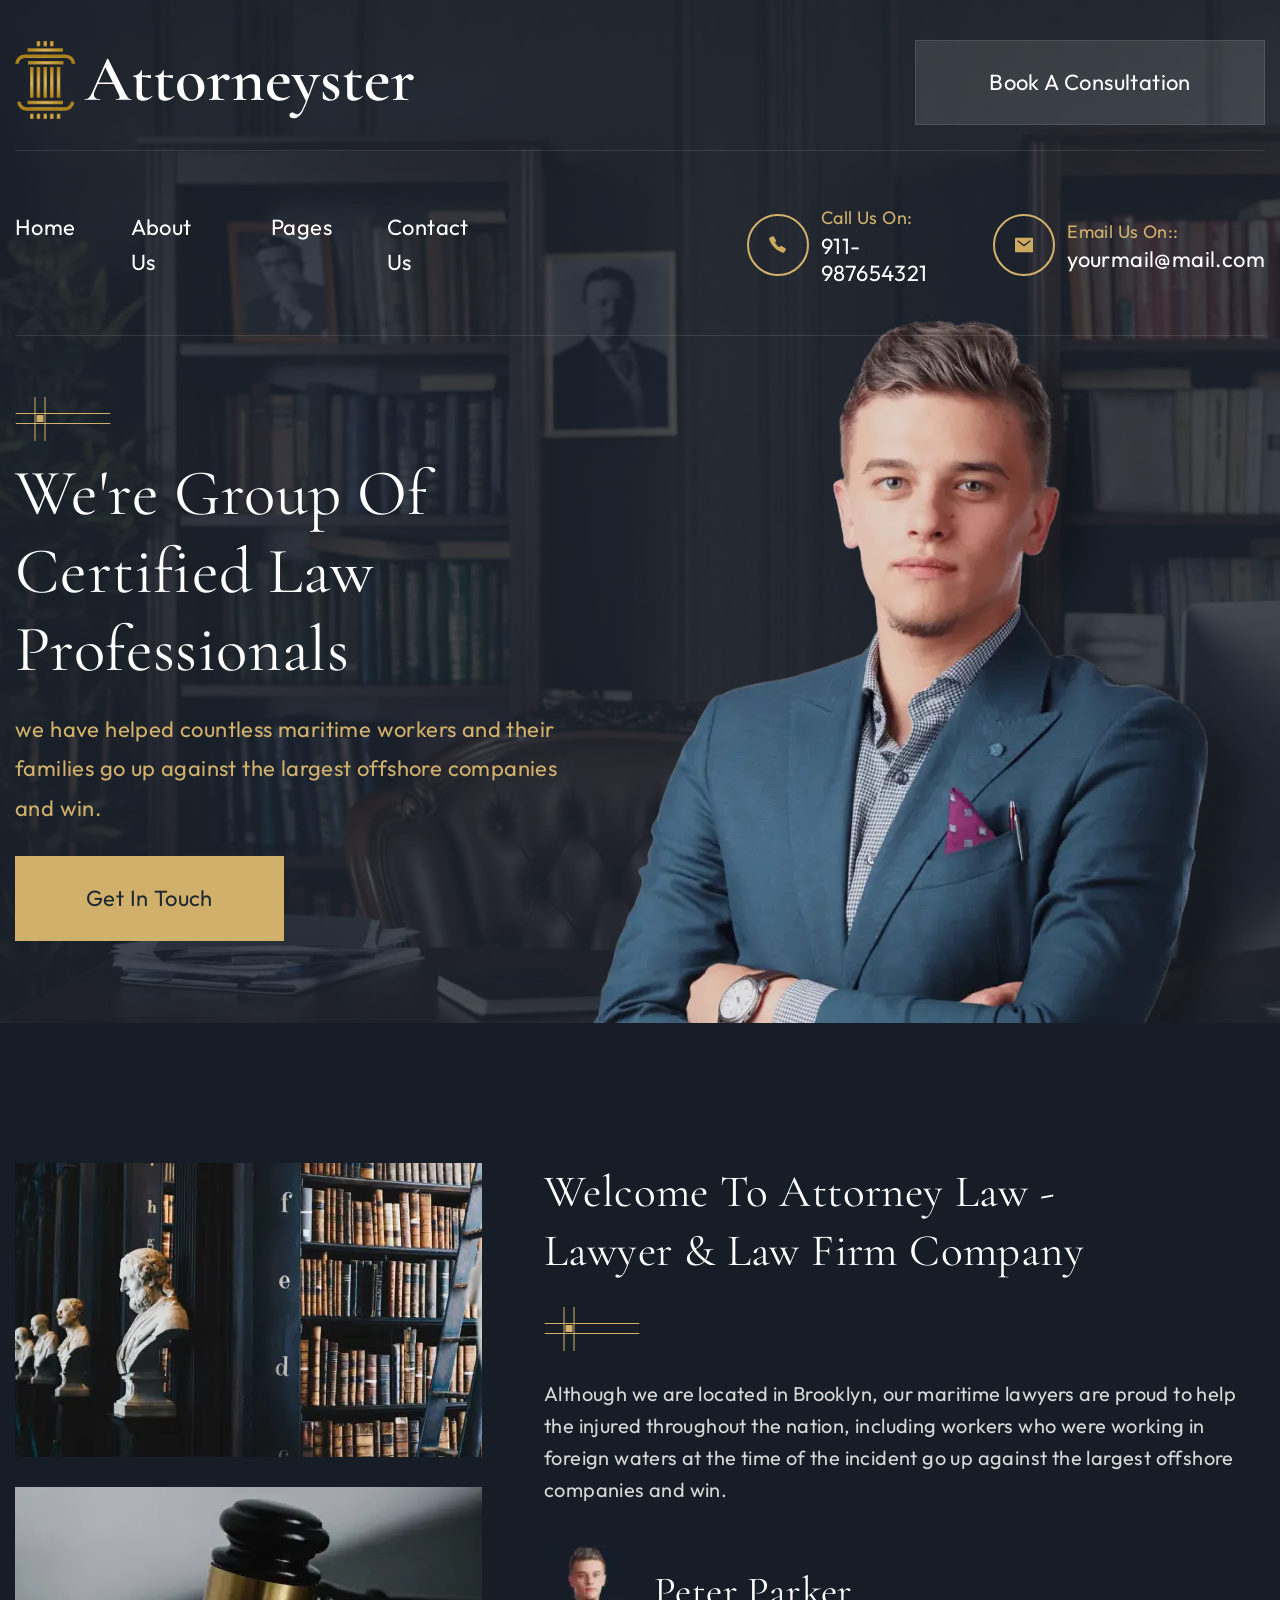
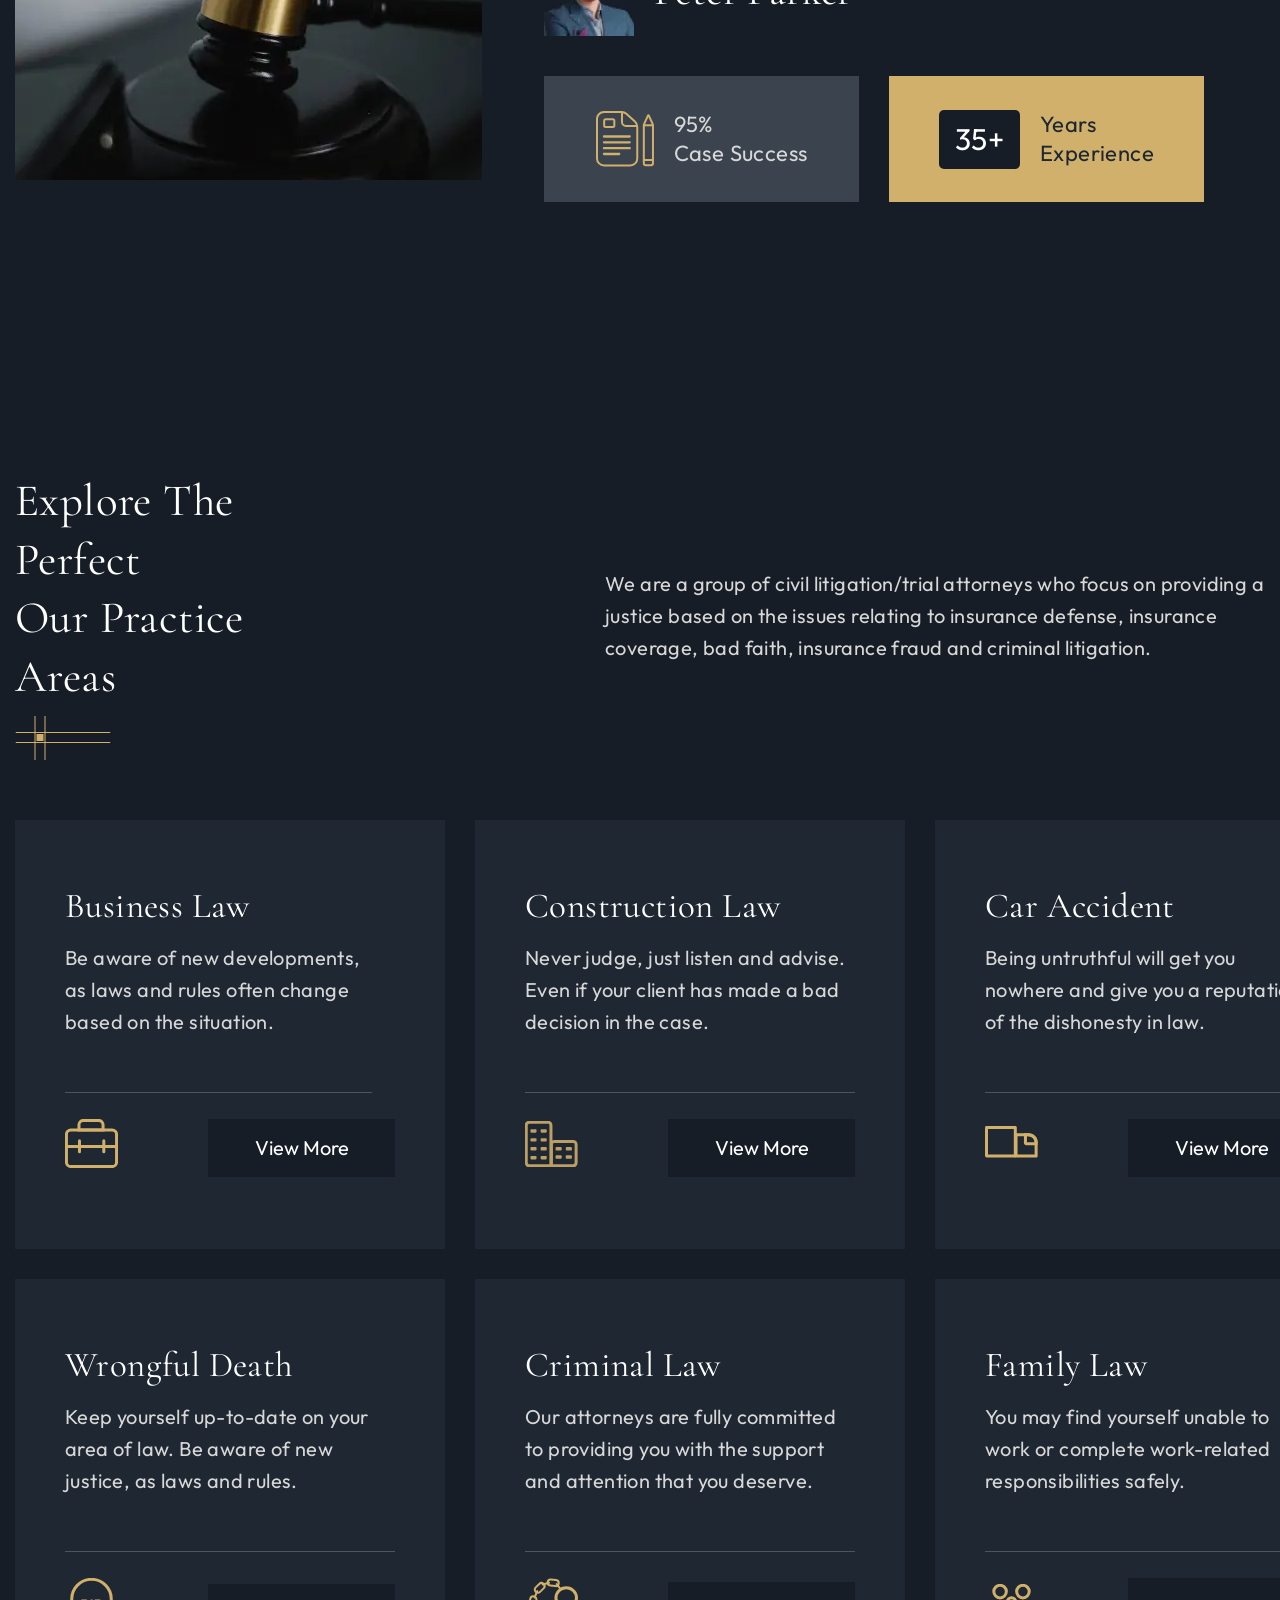
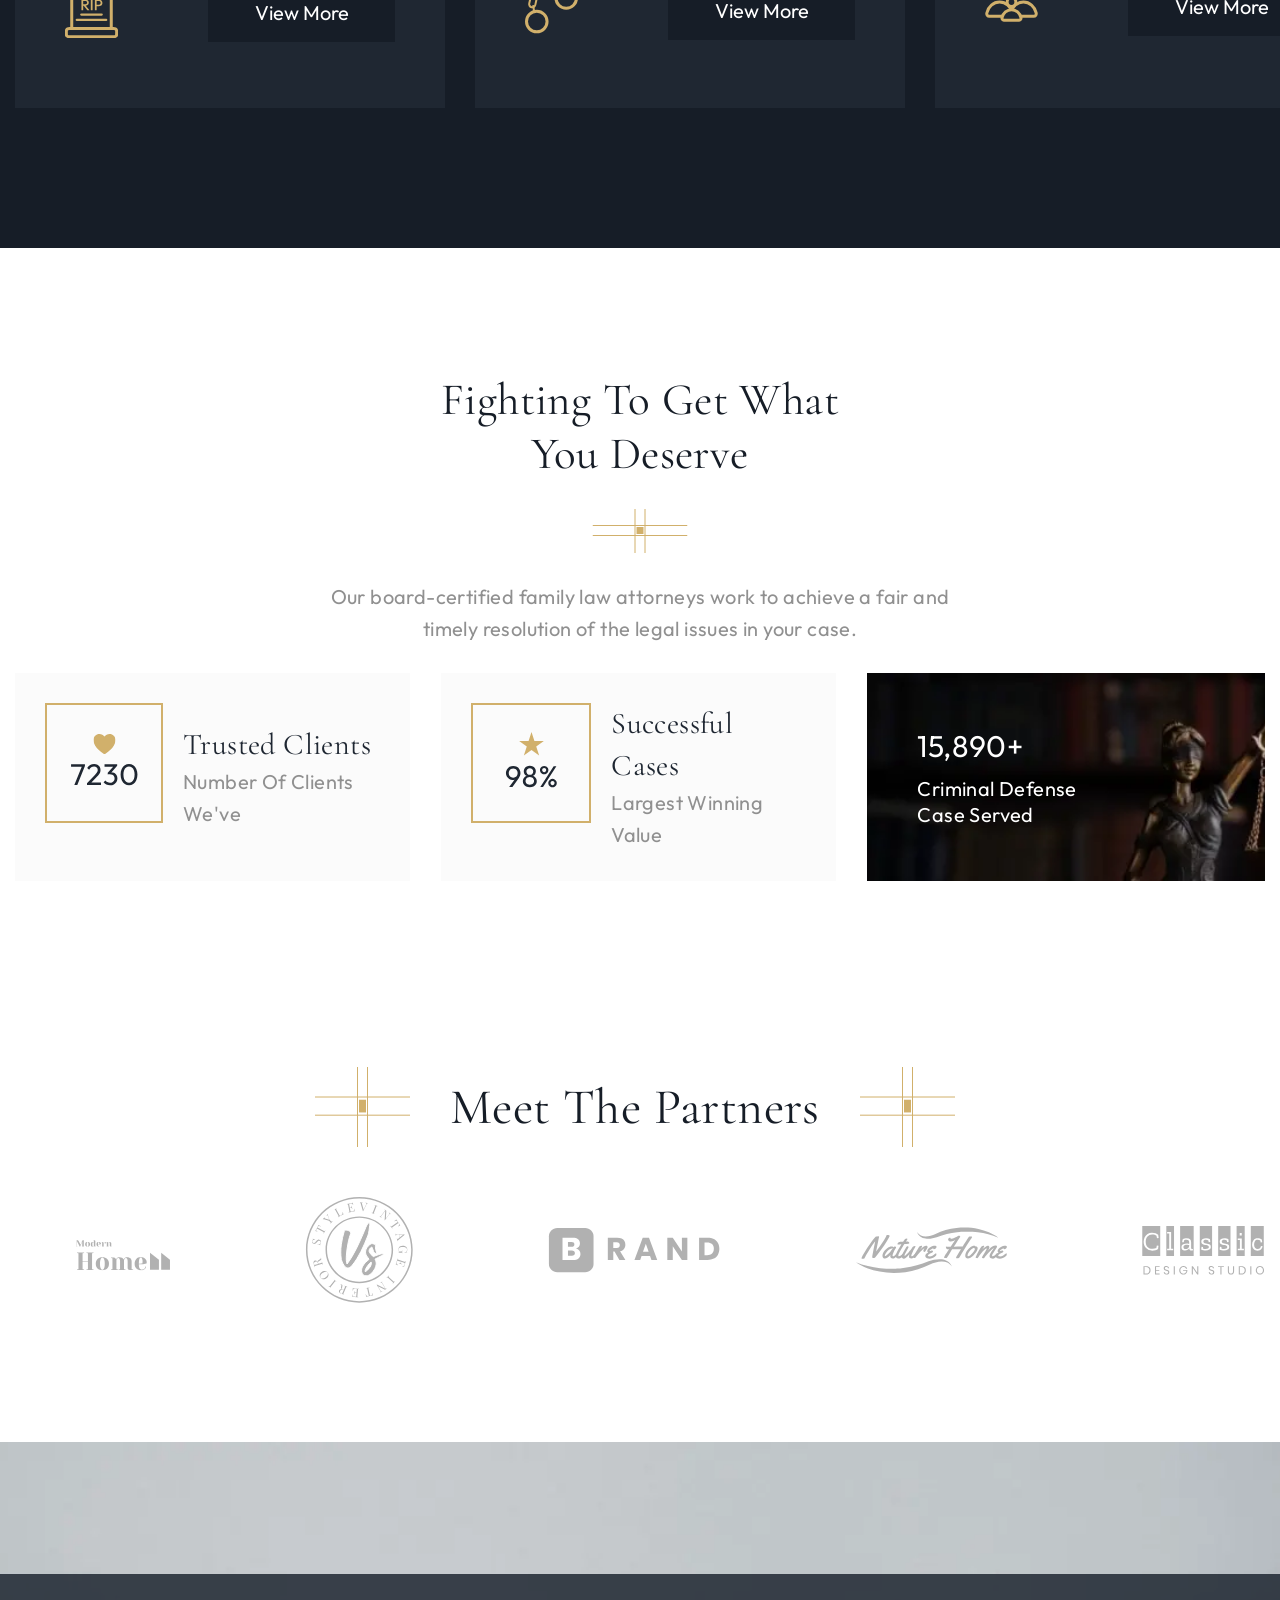
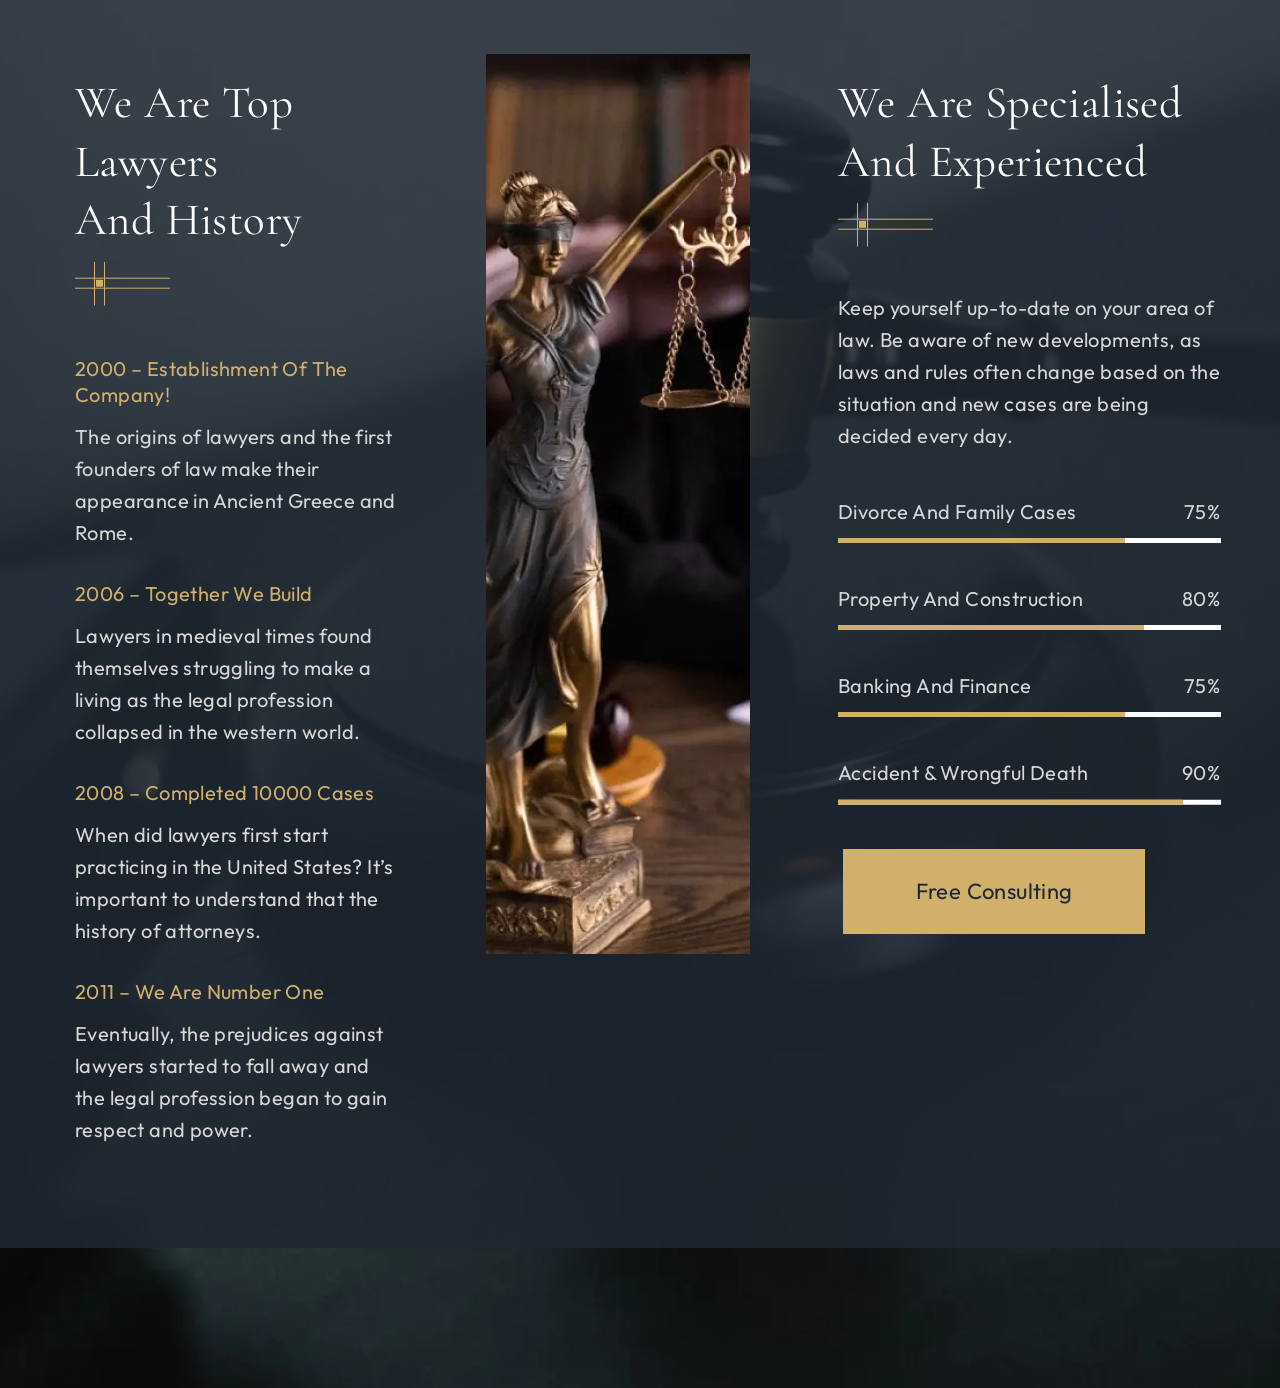
==== commit 4850b84e: "Add files via upload" ====
--- a/index.html
+++ b/index.html
@@ -6,7 +6,7 @@
 	<meta charset="UTF-8">
 	<meta name="format-detection" content="telephone=no">
 	<!-- <style>body{opacity: 0;}</style> -->
-	<link rel="stylesheet" href="css/style.min.css?_v=20230913205746">
+	<link rel="stylesheet" href="css/style.min.css?_v=20230914192744">
 	<!-- <meta name="robots" content="noindex, nofollow"> -->
 	<meta name="viewport" content="width=device-width, initial-scale=1.0">
 </head>
@@ -195,7 +195,7 @@
 									Business Law
 								</p>
 							</div>
-							<div class="block4__item-text">
+							<div style="width: 307px;" class="block4__item-text">
 								<p>
 									Be aware of new developments, as laws and rules often change based on the situation.
 								</p>
@@ -230,7 +230,8 @@
 							</div>
 							<div class="block4__item-text">
 								<p>
-									Never judge, just listen and advise. Even if your client has made a bad decision in the case.
+									Never judge, just listen and advise. Even if your client has made a bad decision in
+									the case.
 								</p>
 							</div>
 							<div class="block4__item-footer">
@@ -272,7 +273,8 @@
 							</div>
 							<div class="block4__item-text">
 								<p>
-									Being untruthful will get you nowhere and give you a reputation of the dishonesty in law.
+									Being untruthful will get you nowhere and give you a reputation of the dishonesty in
+									law.
 								</p>
 							</div>
 							<div class="block4__item-footer">
@@ -313,7 +315,8 @@
 							</div>
 							<div class="block4__item-text">
 								<p>
-									Keep yourself up-to-date on your area of law. Be aware of new justice, as laws and rules.
+									Keep yourself up-to-date on your area of law. Be aware of new justice, as laws and
+									rules.
 								</p>
 							</div>
 							<div class="block4__item-footer">
@@ -346,7 +349,8 @@
 							</div>
 							<div class="block4__item-text">
 								<p>
-									Criminal Law
+									Our attorneys are fully committed to providing you with the support and attention
+									that you deserve.
 								</p>
 							</div>
 							<div class="block4__item-footer">
@@ -383,7 +387,8 @@
 							</div>
 							<div class="block4__item-text">
 								<p>
-									You may find yourself unable to work or complete work-related responsibilities safely.
+									You may find yourself unable to work or complete work-related responsibilities
+									safely.
 								</p>
 							</div>
 							<div class="block4__item-footer">
@@ -423,7 +428,7 @@
 						</h2>
 					</div>
 					<div class="block5__decor">
-						<img src="img/block1/decor.svg" alt="decor">
+						<img src="img/block5/IMAGE.svg" alt="decor">
 					</div>
 					<div class="block5__text">
 						<p>
@@ -444,7 +449,7 @@
 								</p>
 
 								<p class="it-text">
-									Number of clients we've
+									Number of clients <br> we've
 								</p>
 							</div>
 						</div>
@@ -470,6 +475,336 @@
 									Criminal Defense <br>
 									Case Served
 								</p>
+							</div>
+						</div>
+					</div>
+				</div>
+			</div>
+			<!-- block6 -->
+			<div class="block6">
+				<div class="block6__container">
+					<div class="block6-titl">
+						<img src="img/block6/IMAGE.svg" alt="img">
+						<p>
+							Meet the Partners
+						</p>
+						<img src="img/block6/IMAGE.svg" alt="img">
+					</div>
+					<div class="block6-partners">
+						<svg xmlns="http://www.w3.org/2000/svg" width="137" height="46" viewBox="0 0 137 46" fill="none">
+							<g clip-path="url(#clip0_2_313)">
+								<path d="M12.1372 1.48535V1.67702L11.333 1.86868V10.3608L12.1372 10.5525V10.7442H8.32476V10.5525L9.12895 10.3608V3.12186L5.9718 10.8768H5.56968L1.47432 3.12186V10.1544L2.54656 10.5525V10.7442H0V10.5525L1.07224 10.1544V1.86868L0.268049 1.67702V1.48535H1.93597C2.18914 1.48535 2.41253 1.51484 2.59124 1.57381C2.76994 1.63278 2.94867 1.7065 3.0827 1.8097C3.23163 1.91291 3.35076 2.03086 3.45501 2.16355C3.55926 2.29624 3.64861 2.45841 3.73797 2.62059L6.65683 8.14933L8.89067 2.62059C8.96513 2.42892 9.03961 2.26675 9.14386 2.13406C9.23321 2.00137 9.35232 1.88342 9.48635 1.78022C9.62038 1.67702 9.78422 1.6033 9.97782 1.55907C10.1714 1.51484 10.4097 1.48535 10.7075 1.48535H12.1372Z" fill="#B1B1B1" />
+								<path d="M16.9028 3.94775C17.4538 3.94775 17.9601 4.02147 18.392 4.18364C18.8239 4.34582 19.1962 4.58171 19.5089 4.87658C19.8216 5.18619 20.045 5.55477 20.2088 5.98233C20.3727 6.40988 20.4471 6.91116 20.4471 7.45666C20.4471 8.00216 20.3727 8.50343 20.2088 8.93099C20.045 9.35855 19.8067 9.72713 19.5089 10.0367C19.1962 10.3464 18.8239 10.5675 18.392 10.7297C17.9601 10.8918 17.4538 10.9656 16.9028 10.9656C16.3517 10.9656 15.8454 10.8918 15.4135 10.7297C14.9817 10.5675 14.6094 10.3316 14.2966 10.0367C13.9839 9.72713 13.7605 9.35855 13.5967 8.93099C13.4329 8.50343 13.3584 8.00216 13.3584 7.45666C13.3584 6.91116 13.4329 6.40988 13.5967 5.98233C13.7605 5.55477 13.9988 5.18619 14.2966 4.87658C14.6094 4.56697 14.9817 4.34582 15.4135 4.18364C15.8454 4.02147 16.3369 3.94775 16.9028 3.94775ZM16.9028 10.7149C17.0517 10.7149 17.2006 10.6707 17.3644 10.5675C17.5133 10.4643 17.6474 10.3021 17.7665 10.0515C17.8856 9.80085 17.9899 9.47649 18.0644 9.06368C18.1388 8.63612 18.1835 8.10536 18.1835 7.4714C18.1835 6.8227 18.1388 6.29194 18.0644 5.87912C17.9899 5.46631 17.8856 5.12721 17.7665 4.89132C17.6474 4.65543 17.5133 4.47851 17.3644 4.37531C17.2155 4.2721 17.0666 4.22787 16.9028 4.22787C16.7538 4.22787 16.6049 4.2721 16.4411 4.37531C16.2922 4.47851 16.1581 4.64069 16.039 4.89132C15.9198 5.14196 15.8156 5.46631 15.7412 5.87912C15.6667 6.30668 15.622 6.83744 15.622 7.4714C15.622 8.12011 15.6667 8.65087 15.7412 9.06368C15.8156 9.47649 15.9198 9.81559 16.039 10.0515C16.1581 10.2874 16.2922 10.4643 16.4411 10.5675C16.59 10.6559 16.7389 10.7149 16.9028 10.7149Z" fill="#B1B1B1" />
+								<path d="M26.9551 1.48535C27.7593 1.48535 28.1614 1.88343 28.1614 2.67956V10.3756L28.9656 10.5672V10.7589H27.7593C27.4317 10.7589 27.1785 10.7147 26.9849 10.6115C26.7913 10.5082 26.6275 10.3903 26.5233 10.2724C26.3892 10.1249 26.285 9.94802 26.2254 9.7711C26.1063 10.007 25.9574 10.1987 25.7786 10.3756C25.6297 10.523 25.4212 10.6557 25.1681 10.7884C24.9149 10.9211 24.617 10.98 24.2745 10.98C23.8873 10.98 23.5299 10.9063 23.2023 10.7589C22.8598 10.6115 22.5768 10.3903 22.3385 10.0954C22.1003 9.80059 21.8918 9.432 21.7578 9.00445C21.6088 8.56215 21.5493 8.06087 21.5493 7.47114C21.5493 6.88141 21.6237 6.38014 21.7578 5.93784C21.9067 5.49554 22.1003 5.1417 22.3683 4.84683C22.6215 4.55197 22.9343 4.33082 23.2917 4.18338C23.6491 4.03595 24.0512 3.96223 24.4979 3.96223C24.7362 3.96223 24.9447 3.99172 25.1383 4.03595C25.3319 4.09492 25.4957 4.1539 25.6297 4.22761C25.7935 4.30133 25.9276 4.38979 26.0467 4.49299V1.91291L25.2425 1.72125V1.52959H26.9551V1.48535ZM26.0169 4.87632C25.9127 4.77311 25.8233 4.68466 25.7042 4.61094C25.6 4.53722 25.4957 4.47825 25.3766 4.41928C25.2574 4.3603 25.1383 4.34556 25.0043 4.34556C24.8405 4.34556 24.6766 4.38979 24.5277 4.47825C24.3788 4.56671 24.2596 4.71414 24.1405 4.93529C24.0362 5.15644 23.9469 5.48079 23.8873 5.87886C23.8278 6.29168 23.798 6.80769 23.798 7.4564C23.798 8.09036 23.8278 8.59163 23.8873 8.9897C23.9469 9.38777 24.0214 9.69738 24.1256 9.91853C24.215 10.1397 24.3192 10.3019 24.4533 10.3756C24.5724 10.4493 24.6915 10.4935 24.8107 10.4935C25.0192 10.4935 25.1978 10.4345 25.3468 10.3313C25.4957 10.2281 25.6148 10.0954 25.7191 9.96276C25.8382 9.80058 25.9425 9.62367 26.0318 9.432V4.87632H26.0169Z" fill="#B1B1B1" />
+								<path d="M33.4479 10.9802C32.3012 10.9802 31.4077 10.6706 30.7822 10.0514C30.1419 9.43217 29.8291 8.56232 29.8291 7.47131C29.8291 6.92581 29.9036 6.42454 30.0674 5.99698C30.2312 5.56942 30.4546 5.20084 30.7376 4.89123C31.0205 4.58162 31.363 4.36047 31.78 4.1983C32.1821 4.03612 32.6288 3.9624 33.1203 3.9624C33.6266 3.9624 34.0734 4.03612 34.4606 4.16881C34.8627 4.31624 35.1903 4.50791 35.4733 4.7438C35.7562 4.97969 35.9647 5.25981 36.1136 5.58417C36.2626 5.90852 36.337 6.24762 36.337 6.6162C36.337 6.73414 36.337 6.85209 36.3221 6.94055C36.3072 7.02901 36.2924 7.11747 36.2775 7.19119C36.2477 7.27965 36.2328 7.35337 36.203 7.41234C35.8158 7.48606 35.3988 7.55977 34.952 7.604C34.5797 7.66297 34.1479 7.7072 33.6564 7.73669C33.165 7.76618 32.6586 7.79567 32.1225 7.79567C32.1225 8.34117 32.1672 8.79821 32.2416 9.16679C32.3161 9.53538 32.4352 9.83024 32.5693 10.0367C32.7182 10.2578 32.882 10.4052 33.0756 10.4937C33.2692 10.5822 33.4926 10.6264 33.716 10.6264C33.9841 10.6264 34.2372 10.5822 34.4755 10.479C34.7137 10.3758 34.9222 10.2578 35.0861 10.0956C35.2648 9.93345 35.3988 9.74178 35.503 9.53538C35.6073 9.32897 35.652 9.12256 35.652 8.90141H35.9796C35.9796 9.16679 35.92 9.41743 35.8009 9.66806C35.6818 9.9187 35.5031 10.1399 35.2797 10.3315C35.0563 10.5232 34.7882 10.6706 34.4755 10.7886C34.1776 10.9212 33.8351 10.9802 33.4479 10.9802ZM32.1076 7.45657C32.4055 7.45657 32.6735 7.45657 32.9118 7.44183C33.1501 7.42708 33.3437 7.41234 33.5075 7.3976C33.7011 7.38285 33.85 7.35336 33.984 7.33862C33.9989 7.25016 34.0287 7.14696 34.0436 7.04376C34.0585 6.94055 34.0734 6.83735 34.0883 6.7194C34.1032 6.60145 34.1032 6.46877 34.1032 6.33608C34.1032 5.93801 34.0734 5.59891 34.0138 5.33353C33.9542 5.06815 33.8798 4.847 33.7755 4.67008C33.6862 4.5079 33.5819 4.37521 33.4479 4.31624C33.3139 4.25727 33.2096 4.21304 33.0905 4.21304C32.9714 4.21304 32.8522 4.25727 32.7331 4.34573C32.614 4.43419 32.5097 4.59636 32.4055 4.81751C32.3161 5.05341 32.2268 5.37776 32.1672 5.80532C32.1076 6.23287 32.1076 6.77837 32.1076 7.45657Z" fill="#B1B1B1" />
+								<path d="M41.9663 4.40443C41.6982 4.40443 41.46 4.46341 41.2515 4.56661C41.043 4.66981 40.8643 4.8025 40.7154 4.93519C40.5515 5.09737 40.4175 5.27429 40.2835 5.46595V10.3755L41.0877 10.5671V10.7588H37.3348V10.5671L38.139 10.3755V4.53712L37.3348 4.34546V4.1538H38.5411C38.8538 4.1538 39.107 4.21277 39.3155 4.31597C39.5091 4.41918 39.6729 4.53712 39.792 4.65507C39.9261 4.8025 40.0303 4.96468 40.0899 5.1416C40.2239 4.94993 40.3877 4.77302 40.5813 4.61084C40.7452 4.47815 40.9537 4.3602 41.2068 4.24226C41.46 4.12431 41.7429 4.08008 42.0855 4.08008C42.562 4.08008 42.9194 4.19803 43.1577 4.40443C43.396 4.62558 43.5002 4.93519 43.5002 5.33326C43.5002 5.62813 43.4109 5.87876 43.2322 6.05568C43.0534 6.2326 42.8003 6.32106 42.5024 6.32106C42.428 6.32106 42.3684 6.32106 42.2939 6.32106C42.2195 6.32106 42.1748 6.30632 42.1301 6.30632C42.0706 6.29158 42.011 6.29158 41.9663 6.26209V4.40443Z" fill="#B1B1B1" />
+								<path d="M49.2635 6.12937C49.2635 5.8345 49.2337 5.56912 49.1742 5.34798C49.1146 5.12683 49.0402 4.9499 48.9359 4.81721C48.8466 4.66978 48.7423 4.56658 48.6083 4.5076C48.4892 4.44863 48.37 4.4044 48.2508 4.4044C48.0424 4.4044 47.8637 4.46337 47.7148 4.56658C47.5658 4.66978 47.4318 4.80247 47.3424 4.93516C47.2233 5.09734 47.1339 5.27426 47.0446 5.46592V10.3754L47.8488 10.5671V10.7587H44.0959V10.5671L44.9001 10.3754V4.53709L44.0959 4.34543V4.15376H45.3022C45.615 4.15376 45.8681 4.21274 46.0766 4.31594C46.2702 4.41914 46.434 4.53709 46.5532 4.65504C46.6872 4.80247 46.7914 4.96465 46.851 5.14157C46.9701 4.92042 47.1191 4.71401 47.2978 4.53709C47.4467 4.38966 47.6552 4.25697 47.8935 4.12428C48.1317 3.99159 48.4444 3.93262 48.8019 3.93262C49.1891 3.93262 49.5465 3.99159 49.8592 4.12428C50.1869 4.24223 50.4549 4.41915 50.6783 4.61081C50.9017 4.81722 51.0804 5.03836 51.2144 5.30374C51.3485 5.56912 51.408 5.8345 51.408 6.11463V10.3607L52.2122 10.5523V10.744H50.4698C49.6656 10.744 49.2635 10.346 49.2635 9.54982V6.12937Z" fill="#B1B1B1" />
+								<path d="M1.41492 20.0767V19.5312H11.765V20.0767L9.59074 20.6222V31.7535H17.3943V20.6222L15.22 20.0767V19.5312H25.5701V20.0767L23.3958 20.6222V43.6218L25.5701 44.1674V44.7128H15.22V44.1525L17.3943 43.607V32.6527H9.59074V43.607L11.765 44.1525V44.6981H1.41492V44.1525L3.58917 43.607V20.6075L1.41492 20.0767Z" fill="#B1B1B1" />
+								<path d="M38.4368 26.1807C39.9409 26.1807 41.2812 26.4018 42.4726 26.8294C43.6639 27.2569 44.6617 27.8909 45.4957 28.7165C46.3297 29.5421 46.97 30.5447 47.4019 31.7241C47.8338 32.9036 48.0572 34.2305 48.0572 35.7196C48.0572 37.2087 47.8338 38.5355 47.4019 39.715C46.97 40.8945 46.3297 41.8823 45.4957 42.7079C44.6617 43.5335 43.6491 44.1675 42.4726 44.5951C41.2812 45.0226 39.9409 45.2438 38.4368 45.2438C36.9327 45.2438 35.5924 45.0226 34.401 44.5951C33.2096 44.1675 32.2118 43.5335 31.3779 42.7079C30.5439 41.8823 29.9035 40.8797 29.4717 39.715C29.0398 38.5355 28.8164 37.2087 28.8164 35.7196C28.8164 34.2305 29.0398 32.9036 29.4717 31.7241C29.9035 30.5447 30.5439 29.5569 31.3779 28.7165C32.2118 27.8761 33.2245 27.2569 34.401 26.8294C35.5924 26.4018 36.9327 26.1807 38.4368 26.1807ZM38.4368 44.5066C38.8538 44.5066 39.2559 44.3739 39.6729 44.1085C40.0898 43.8431 40.4472 43.3861 40.7749 42.7227C41.1025 42.0592 41.3706 41.1599 41.5791 40.0246C41.7876 38.8894 41.8918 37.4445 41.8918 35.6901C41.8918 33.9356 41.7876 32.4908 41.5791 31.3556C41.3706 30.2203 41.1025 29.321 40.7749 28.6575C40.4472 27.9941 40.075 27.537 39.6729 27.2717C39.2708 27.0063 38.8538 26.8736 38.4368 26.8736C38.0198 26.8736 37.6177 27.0063 37.2007 27.2717C36.7838 27.537 36.4263 27.9941 36.0987 28.6575C35.7711 29.321 35.503 30.2203 35.2945 31.3556C35.086 32.4908 34.9818 33.9356 34.9818 35.6901C34.9818 37.4445 35.086 38.8894 35.2945 40.0246C35.503 41.1599 35.7711 42.0592 36.0987 42.7227C36.4263 43.3861 36.7987 43.8431 37.2007 44.1085C37.6177 44.3739 38.0198 44.5066 38.4368 44.5066Z" fill="#B1B1B1" />
+								<path d="M75.2654 32.1072C75.2654 31.2521 75.191 30.5149 75.042 29.9399C74.8931 29.3649 74.7144 28.8784 74.4761 28.5098C74.2378 28.1412 73.9847 27.8758 73.7166 27.6989C73.4336 27.5367 73.1656 27.4483 72.8975 27.4483C72.4359 27.4483 72.0338 27.5957 71.6764 27.8906C71.319 28.1854 71.0211 28.5245 70.7531 28.8784C70.4701 29.3059 70.202 29.7925 69.9935 30.3085V43.607L72.1827 44.1525V44.698H62.0262V44.1525L64.2005 43.607V32.1072C64.2005 31.2521 64.126 30.5149 63.9771 29.9399C63.8281 29.3649 63.6494 28.8784 63.4111 28.5098C63.1729 28.1412 62.9197 27.8758 62.6517 27.6989C62.3687 27.5367 62.1006 27.4483 61.8326 27.4483C61.3709 27.4483 60.9689 27.5957 60.6114 27.8906C60.254 28.1854 59.9561 28.5245 59.6881 28.8784C59.3902 29.3059 59.1371 29.7925 58.9286 30.3085V43.607L61.1029 44.1525V44.698H50.9464V44.1525L53.1207 43.607V27.8021L50.9464 27.2566V26.7111H54.2078C55.0566 26.7111 55.7565 26.8586 56.2927 27.1387C56.8437 27.4188 57.2607 27.7431 57.5883 28.0675C57.9457 28.4803 58.2138 28.9226 58.3925 29.3944C58.7052 28.7899 59.0924 28.2592 59.5541 27.7726C59.971 27.3598 60.4774 26.9912 61.0731 26.6521C61.6837 26.313 62.4134 26.1509 63.292 26.1509C64.7366 26.1509 66.0024 26.4752 67.0449 27.1092C68.1022 27.7432 68.9064 28.5688 69.4574 29.5713C69.7702 28.9521 70.1574 28.3919 70.619 27.8758C71.036 27.4483 71.5423 27.0502 72.138 26.6964C72.7486 26.3425 73.4783 26.1509 74.357 26.1509C75.3547 26.1509 76.2483 26.313 77.0823 26.6227C77.9013 26.9323 78.6161 27.3598 79.2118 27.9053C79.8075 28.4508 80.2692 29.07 80.5968 29.7925C80.9244 30.5149 81.0883 31.2815 81.0883 32.0924V43.5922L83.2625 44.1377V44.6832H78.5417C76.3674 44.6832 75.2803 43.607 75.2803 41.4544V32.1072H75.2654Z" fill="#B1B1B1" />
+								<path d="M95.2359 45.2286C92.1384 45.2286 89.7258 44.3882 88.0132 42.6928C86.3006 40.9973 85.4368 38.6826 85.4368 35.7044C85.4368 34.2154 85.6602 32.8885 86.0921 31.709C86.524 30.5295 87.1345 29.5417 87.9089 28.7014C88.6833 27.8757 89.6216 27.2418 90.7236 26.8142C91.8256 26.3867 93.0319 26.1655 94.3275 26.1655C95.6827 26.1655 96.9039 26.3572 97.9761 26.7405C99.0484 27.1238 99.9717 27.6398 100.716 28.2885C101.461 28.9373 102.042 29.7039 102.444 30.5738C102.846 31.4436 103.039 32.3724 103.039 33.3602C103.039 33.6993 103.025 33.9942 102.98 34.2448C102.935 34.4955 102.905 34.7166 102.846 34.9083C102.771 35.1442 102.712 35.3506 102.667 35.5128C101.595 35.7339 100.478 35.9108 99.2866 36.0583C98.274 36.2057 97.0975 36.3237 95.772 36.4416C94.4466 36.5448 93.0468 36.6038 91.6022 36.6038C91.6022 38.0929 91.7065 39.3313 91.9299 40.3191C92.1533 41.3069 92.4511 42.103 92.8383 42.6928C93.2255 43.2825 93.6871 43.6953 94.2232 43.9459C94.7594 44.1966 95.3402 44.3293 95.9657 44.3293C96.6954 44.3293 97.3804 44.1966 98.0208 43.9312C98.6612 43.6658 99.2122 43.312 99.6887 42.8697C100.165 42.4274 100.538 41.9261 100.821 41.3659C101.103 40.8056 101.238 40.2306 101.238 39.6556H102.146C102.146 40.3781 101.982 41.071 101.654 41.7344C101.327 42.4126 100.865 43.0024 100.255 43.5184C99.644 44.0344 98.9292 44.4472 98.0804 44.7568C97.2166 45.0664 96.2635 45.2286 95.2359 45.2286ZM91.6022 35.7044C92.4213 35.7044 93.151 35.6897 93.7765 35.6455C94.402 35.6012 94.9381 35.5717 95.37 35.5275C95.8763 35.4833 96.3082 35.4243 96.6805 35.3506C96.7252 35.1147 96.7847 34.8493 96.8592 34.5545C96.9039 34.2891 96.9485 33.9942 96.9783 33.6699C97.0081 33.3455 97.0379 33.0064 97.0379 32.6526C97.0379 31.5763 96.9485 30.677 96.7847 29.9398C96.6209 29.2026 96.3975 28.6129 96.1444 28.1559C95.8912 27.6988 95.5934 27.3745 95.2806 27.1828C94.953 26.9911 94.6253 26.8879 94.3126 26.8879C93.9999 26.8879 93.6722 27.0059 93.3446 27.227C93.017 27.4629 92.734 27.8905 92.4809 28.5244C92.2277 29.1584 92.0192 30.0577 91.8405 31.2077C91.6916 32.3577 91.6022 33.8615 91.6022 35.7044Z" fill="#B1B1B1" />
+								<path d="M120.865 44.3295V29.7483L107.85 19.5459V44.3295H120.865Z" fill="#B1B1B1" />
+								<path d="M136.964 44.3295V29.7483L124.157 19.5459V44.3295H136.964Z" fill="#B1B1B1" />
+							</g>
+							<defs>
+								<clipPath id="clip0_2_313">
+									<rect width="137" height="45" fill="white" transform="translate(0 0.5)" />
+								</clipPath>
+							</defs>
+						</svg>
+						<div class="im1">
+							<svg xmlns="http://www.w3.org/2000/svg" width="108" height="106" viewBox="0 0 108 106" fill="none">
+								<g clip-path="url(#clip0_2_366)">
+									<g style="mix-blend-mode:multiply">
+										<g style="mix-blend-mode:multiply">
+											<path d="M54.3212 104.943C83.3875 104.943 106.95 81.6158 106.95 52.8402C106.95 24.0646 83.3875 0.737305 54.3212 0.737305C25.2549 0.737305 1.69202 24.0646 1.69202 52.8402C1.69202 81.6158 25.2549 104.943 54.3212 104.943Z" fill="white" />
+										</g>
+										<g style="mix-blend-mode:multiply">
+											<path d="M54.3213 105.68C24.8942 105.68 0.94751 81.9728 0.94751 52.84C0.94751 23.7073 24.8942 0 54.3213 0C83.7484 0 107.695 23.7073 107.695 52.84C107.695 81.9728 83.7484 105.68 54.3213 105.68ZM54.3213 1.47433C25.7133 1.47433 2.43673 24.5181 2.43673 52.84C2.43673 81.162 25.7133 104.206 54.3213 104.206C82.9293 104.206 106.206 81.162 106.206 52.84C106.206 24.5181 82.9293 1.47433 54.3213 1.47433Z" fill="#B1B1B1" />
+										</g>
+										<g style="mix-blend-mode:multiply">
+											<path d="M61.827 6.03024C62.1844 6.05973 62.4971 6.07447 62.7503 6.07447L62.7205 6.31036C62.3035 6.36934 61.9461 6.67894 61.6632 7.26868L58.1188 14.2865L58.0146 14.2717L57.9252 14.257L55.6765 6.42831C55.5276 5.91229 55.2744 5.63217 54.917 5.58794L54.9468 5.35205C55.2744 5.41102 55.7063 5.45525 56.2424 5.51422C56.9423 5.5732 57.4636 5.61743 57.8061 5.61743L57.7763 5.85332C57.4636 5.83858 57.2402 5.85332 57.1061 5.89755C56.9721 5.94178 56.8977 6.05973 56.8828 6.20716C56.8679 6.33985 56.8977 6.53151 56.9721 6.78215L58.6252 12.7679L61.0824 7.87315C61.2909 7.47508 61.3951 7.15073 61.4249 6.91484C61.4547 6.6642 61.3802 6.47254 61.2164 6.33985C61.0526 6.20716 60.7845 6.13344 60.4271 6.08921L60.4569 5.85332C60.8888 5.92704 61.3504 5.98601 61.827 6.03024Z" fill="#B1B1B1" />
+										</g>
+										<g style="mix-blend-mode:multiply">
+											<path d="M71.8348 9.14089C71.6859 9.14089 71.5668 9.19986 71.4774 9.31781C71.3881 9.43576 71.2838 9.62742 71.1796 9.90754L69.05 15.51C68.9457 15.7901 68.8862 16.0112 68.8862 16.1587C68.8862 16.3061 68.9309 16.4241 69.0351 16.5125C69.1393 16.601 69.3329 16.7042 69.601 16.8221L69.5117 17.0433C69.1691 16.8958 68.6926 16.7042 68.082 16.4683C67.4267 16.2177 66.9353 16.0555 66.6077 15.9523L66.697 15.7311C66.98 15.8196 67.1885 15.8638 67.3225 15.8638C67.4565 15.8638 67.5906 15.8048 67.6799 15.6869C67.7693 15.5689 67.8735 15.3773 67.9777 15.0972L70.1073 9.49473C70.2116 9.21461 70.2712 8.99346 70.2712 8.84602C70.2712 8.69859 70.2265 8.58064 70.1222 8.49218C70.018 8.40373 69.8244 8.30052 69.5563 8.18258L69.6457 7.96143C69.9584 8.09412 70.435 8.28578 71.0902 8.53641C71.7008 8.77231 72.1923 8.93448 72.5497 9.03769L72.4603 9.25884C72.1923 9.17038 71.9838 9.12615 71.8348 9.14089Z" fill="#B1B1B1" />
+										</g>
+										<g style="mix-blend-mode:multiply">
+											<path d="M85.0887 16.9401C84.9398 16.9106 84.7909 16.9549 84.6569 17.0433C84.5228 17.1318 84.359 17.3087 84.1803 17.5593L79.8616 23.3535L79.6382 23.1913L80.219 13.8735L76.3917 19.0042C76.213 19.2548 76.0938 19.4612 76.0343 19.6234C75.9747 19.7856 76.0045 19.933 76.0789 20.0804C76.1534 20.2279 76.3321 20.39 76.5853 20.5965L76.4364 20.7881C76.213 20.5965 75.8853 20.3458 75.4535 20.0215C75.0663 19.7413 74.7535 19.5202 74.5153 19.3875L74.6642 19.1958C74.9025 19.358 75.0961 19.4465 75.245 19.4612C75.3939 19.4907 75.5428 19.4465 75.6769 19.358C75.8109 19.2548 75.9747 19.0926 76.1534 18.842L79.668 14.1241C79.8467 13.8735 79.9658 13.6818 80.0105 13.5491C80.0552 13.4165 80.0403 13.2838 79.9658 13.1658C79.8914 13.0479 79.7424 12.9004 79.5042 12.7088L79.6531 12.5171C79.8467 12.694 80.1445 12.9299 80.5466 13.21C80.8445 13.4312 81.0976 13.6081 81.3359 13.7408L80.8593 21.5548L83.9569 17.3972C84.1356 17.1465 84.2697 16.9401 84.3143 16.7779C84.359 16.6158 84.3441 16.4683 84.2697 16.3209C84.1952 16.1735 84.0165 15.9965 83.7633 15.8049L83.9123 15.6132C84.1356 15.8049 84.4633 16.0555 84.8951 16.3799C85.2823 16.66 85.5951 16.8811 85.8334 17.0138L85.6844 17.2055C85.4313 17.0581 85.2377 16.9549 85.0887 16.9401Z" fill="#B1B1B1" />
+										</g>
+										<g style="mix-blend-mode:multiply">
+											<path d="M90.0778 23.5893C90.465 23.3091 90.8671 22.9995 91.2989 22.6162C91.6712 23.1765 92.3265 24.1053 93.2647 25.4174C94.2029 26.7149 94.8731 27.6289 95.2752 28.1597C94.7688 28.4546 94.337 28.7199 93.9498 28.9853C93.6221 29.2212 93.3541 29.4276 93.1605 29.5898L92.9967 29.3686C93.4732 28.9558 93.8008 28.6167 93.9944 28.3661C94.188 28.1155 94.2625 27.8501 94.2476 27.57C94.2327 27.2898 94.054 26.9507 93.771 26.5379L93.3838 26.0072L87.7397 29.9879C87.4716 30.1795 87.278 30.3565 87.1887 30.4891C87.0993 30.6218 87.0695 30.784 87.1291 30.9609C87.1738 31.1231 87.3078 31.359 87.5014 31.6539L87.3078 31.8013C87.0844 31.4475 86.7419 30.9462 86.2951 30.3417C85.8186 29.6783 85.4612 29.2065 85.2229 28.9116L85.4165 28.7642C85.6399 29.0443 85.8186 29.236 85.9675 29.3392C86.1164 29.4424 86.2654 29.4719 86.4292 29.4276C86.593 29.3834 86.8164 29.2654 87.0844 29.0738L92.7286 25.0931L92.3414 24.5623C92.0435 24.1495 91.7755 23.8989 91.5223 23.7809C91.2691 23.663 90.9862 23.6482 90.6883 23.7514C90.3905 23.8547 89.9586 24.0463 89.4076 24.3559L89.2438 24.1348C89.4672 24.0168 89.7352 23.8399 90.0778 23.5893Z" fill="#B1B1B1" />
+										</g>
+										<g style="mix-blend-mode:multiply">
+											<path d="M92.9367 44.0532L92.6984 44.1269C92.6091 43.8026 92.4899 43.3898 92.3112 42.8885C92.0878 42.2398 91.9091 41.7532 91.7751 41.4289L92.0134 41.3552C92.1176 41.6353 92.2368 41.8417 92.3261 41.9449C92.4304 42.0481 92.5644 42.0776 92.7133 42.0186C92.8473 41.9744 93.0112 41.8712 93.2048 41.709L94.8578 40.3674L93.9196 37.6104L92.5346 37.5514C92.0878 37.5219 91.7453 37.5514 91.5071 37.6399C91.2688 37.7283 91.1198 37.861 91.0603 38.0527C91.0156 38.2443 91.0454 38.5245 91.1496 38.8636L90.9114 38.9373C90.7922 38.495 90.6433 38.0527 90.4944 37.6104C90.3752 37.2713 90.271 36.9912 90.1667 36.77L90.405 36.6963C90.6135 37.0501 91.0603 37.2418 91.7155 37.2565L99.6382 37.6104L99.6978 37.7873L93.3835 42.9917C92.9963 43.3603 92.8474 43.6994 92.9367 44.0532ZM98.1043 37.7873L94.2025 37.6251L95.0812 40.2199L98.1043 37.7873Z" fill="#B1B1B1" />
+										</g>
+										<g style="mix-blend-mode:multiply">
+											<path d="M94.0239 55.3321C94.1728 55.2731 94.2473 55.1994 94.2473 55.0962C94.2473 55.0372 94.2324 54.993 94.2026 54.9487C94.1728 54.9045 94.1132 54.816 94.0239 54.6981C93.8005 54.418 93.6367 54.1231 93.5175 53.8282C93.3984 53.5334 93.3388 53.1943 93.3388 52.8257C93.3239 52.0001 93.4877 51.2924 93.8154 50.6879C94.1579 50.0834 94.6344 49.6264 95.2897 49.302C95.9301 48.9777 96.7045 48.8155 97.6129 48.8008C98.5511 48.786 99.3702 48.9335 100.07 49.2578C100.77 49.5822 101.321 50.0245 101.708 50.6142C102.095 51.2039 102.304 51.8674 102.304 52.6045C102.304 52.9289 102.274 53.2238 102.215 53.4744C102.155 53.725 102.066 53.9462 101.961 54.1378C101.857 54.3295 101.723 54.5507 101.544 54.7866C101.47 54.8898 101.425 54.9782 101.425 55.0372C101.425 55.1846 101.678 55.2878 102.17 55.3321V55.6122C101.649 55.5827 100.71 55.5827 99.3702 55.6122V55.3321C99.802 55.2583 100.159 55.1699 100.442 55.0814C100.725 54.993 100.964 54.8603 101.172 54.6981C101.455 54.4622 101.693 54.1526 101.857 53.7693C102.021 53.3859 102.095 53.0026 102.095 52.5898C102.081 52.059 101.902 51.602 101.544 51.2039C101.187 50.8059 100.681 50.511 100.04 50.2898C99.3851 50.0834 98.6405 49.9802 97.7767 49.995C96.7938 50.0097 96.0045 50.1277 95.3791 50.3488C94.7536 50.57 94.3068 50.8943 94.009 51.3219C93.7111 51.7494 93.5771 52.2949 93.592 52.9584C93.6069 53.4449 93.7409 53.8577 93.9941 54.2116C94.0983 54.359 94.1877 54.4475 94.2919 54.4917C94.3813 54.5359 94.5153 54.5507 94.6791 54.5507L95.8556 54.5359C96.1981 54.5359 96.4364 54.4917 96.6002 54.4327C96.7491 54.3737 96.8683 54.2558 96.913 54.0789C96.9725 53.9167 97.0023 53.6513 97.0023 53.2975H97.2406C97.2257 53.6956 97.2108 54.2558 97.2257 55.0077C97.2406 55.568 97.2555 55.9955 97.2853 56.2609H97.047C97.0321 56.0692 96.9874 55.9365 96.9427 55.8628C96.8981 55.7891 96.7938 55.7301 96.6598 55.7006C96.5258 55.6712 96.3024 55.6564 95.9896 55.6711L93.5771 55.7154V55.4795C93.7111 55.4205 93.8749 55.391 94.0239 55.3321Z" fill="#B1B1B1" />
+										</g>
+										<g style="mix-blend-mode:multiply">
+											<path d="M92.2522 67.8782C91.8203 67.7455 91.314 67.6129 90.7332 67.4949C90.9268 66.9789 91.2097 66.109 91.6118 64.8706C92.0883 63.3963 92.4309 62.2758 92.6394 61.5239L92.8776 61.5976C92.8032 61.8777 92.7734 62.0841 92.7734 62.2315C92.7883 62.379 92.8479 62.4822 92.967 62.5706C93.0861 62.6591 93.2946 62.7476 93.5776 62.836L99.3409 64.6347C99.6387 64.7232 99.8472 64.7674 99.9961 64.7674C100.145 64.7674 100.264 64.7084 100.354 64.5905C100.443 64.4725 100.532 64.2809 100.636 64.0155L100.875 64.0892C100.607 64.8411 100.249 65.9469 99.7727 67.4212C99.4153 68.5417 99.1622 69.3526 99.043 69.8391C98.5516 69.6327 98.1048 69.4558 97.6878 69.3378C97.39 69.2494 97.1368 69.1756 96.9581 69.1462L97.0475 68.8808C97.5687 68.984 97.9708 69.0282 98.2388 69.0282C98.5069 69.0282 98.7303 68.9398 98.909 68.7628C99.0877 68.6007 99.2366 68.3058 99.3706 67.9077L99.6685 66.9494C99.7579 66.6693 99.8025 66.4629 99.7876 66.3302C99.7727 66.1975 99.7281 66.0795 99.6089 65.9911C99.4898 65.9026 99.2962 65.8142 98.9983 65.7257L96.2582 64.8706L96.0199 65.6373C95.9008 66.0206 95.9305 66.3154 96.1241 66.5218C96.3177 66.7283 96.5262 66.8757 96.7645 66.9789C97.0028 67.0821 97.1517 67.1558 97.2113 67.1853L97.1219 67.4507C96.7496 67.3032 96.3922 67.1706 96.0348 67.0674L95.4838 66.9052C95.0966 66.7872 94.5307 66.6251 93.8158 66.4629L93.9052 66.1975C93.9648 66.2122 94.1584 66.2417 94.486 66.3154C94.8136 66.3744 95.0966 66.3449 95.32 66.227C95.5433 66.109 95.6923 65.8879 95.7965 65.5783L96.0348 64.8116L93.2351 63.9418C92.9372 63.8533 92.7287 63.8091 92.5798 63.8091C92.4309 63.8091 92.3117 63.8681 92.2373 63.986C92.1479 64.1039 92.0586 64.2956 91.9692 64.5757L91.7011 65.4161C91.5522 65.9026 91.4927 66.286 91.5522 66.5661C91.5969 66.8609 91.7458 67.0968 91.999 67.3032C92.2522 67.4949 92.6394 67.7161 93.1606 67.952L93.0712 68.2173C92.8925 68.0846 92.6096 67.9962 92.2522 67.8782Z" fill="#B1B1B1" />
+										</g>
+										<g style="mix-blend-mode:multiply">
+											<path d="M88.0074 85.9683C88.067 85.8356 88.0521 85.7029 87.9925 85.5702C87.933 85.4375 87.784 85.2753 87.5607 85.0542L83.1823 80.9113C82.959 80.7049 82.7802 80.5722 82.6462 80.5132C82.5122 80.4543 82.3782 80.4543 82.2441 80.5132C82.1101 80.5722 81.9463 80.7049 81.7378 80.9113L81.5591 80.7491C81.842 80.4985 82.1994 80.1299 82.6611 79.6729C83.1377 79.1716 83.4951 78.7883 83.7185 78.5376L83.8972 78.6998C83.7036 78.921 83.5844 79.0979 83.5249 79.2158C83.4653 79.3485 83.4802 79.4812 83.5397 79.6139C83.5993 79.7466 83.7482 79.9088 83.9716 80.1299L88.3499 84.2728C88.5733 84.4792 88.752 84.6119 88.8861 84.6709C89.0201 84.7298 89.1541 84.7298 89.2882 84.6709C89.4222 84.6119 89.586 84.4792 89.7945 84.2728L89.9732 84.435C89.72 84.6561 89.3477 85.0247 88.8712 85.526C88.4095 85.9978 88.067 86.3811 87.8287 86.6612L87.65 86.499C87.8287 86.2779 87.9478 86.101 88.0074 85.9683Z" fill="#B1B1B1" />
+										</g>
+										<g style="mix-blend-mode:multiply">
+											<path d="M75.6022 94.9618C75.6916 94.8291 75.7065 94.6964 75.6767 94.5342C75.6469 94.372 75.5426 94.1656 75.3788 93.8855L71.6855 87.6786L71.9238 87.5311L80.3528 91.7035L77.0914 86.219C76.9276 85.9536 76.7936 85.7619 76.6596 85.6587C76.5255 85.5555 76.3766 85.5113 76.2128 85.526C76.049 85.5408 75.8256 85.6292 75.5426 85.7767L75.4086 85.5703C75.6767 85.4523 76.0341 85.2459 76.4957 84.9805C76.9127 84.7299 77.2255 84.5382 77.4488 84.376L77.568 84.5825C77.3297 84.7299 77.1659 84.8773 77.0914 85.01C77.0021 85.1427 76.9872 85.2754 77.017 85.4376C77.0468 85.5997 77.151 85.8061 77.3148 86.0863L80.323 91.1432C80.472 91.4086 80.606 91.5855 80.7251 91.674C80.8443 91.7624 80.9634 91.8067 81.1123 91.7772C81.2464 91.7477 81.4549 91.674 81.708 91.5413L81.8272 91.7477C81.5889 91.8657 81.2613 92.0426 80.8294 92.2932C80.5166 92.4701 80.2486 92.647 80.0252 92.7945L72.9514 89.3003L75.6022 93.7528C75.766 94.0182 75.9 94.2098 76.0341 94.313C76.1532 94.4162 76.3021 94.4605 76.4808 94.4457C76.6596 94.431 76.8829 94.3425 77.1659 94.1951L77.285 94.4015C77.017 94.5194 76.6596 94.7259 76.1979 94.9912C75.7809 95.2419 75.4682 95.4335 75.2448 95.5957L75.1257 95.3893C75.349 95.2271 75.5129 95.0797 75.6022 94.9618Z" fill="#B1B1B1" />
+										</g>
+										<g style="mix-blend-mode:multiply">
+											<path d="M67.4117 96.8929C67.516 97.3499 67.65 97.8512 67.8287 98.382C67.1585 98.4999 66.0416 98.7358 64.4631 99.0602C62.8845 99.3993 61.7824 99.6499 61.1272 99.8121C61.0527 99.2371 60.9783 98.7358 60.874 98.2788C60.7847 97.8807 60.7102 97.5563 60.6208 97.3205L60.8889 97.2615C61.0825 97.866 61.2612 98.2935 61.425 98.5736C61.5888 98.8538 61.7973 99.0307 62.0654 99.1191C62.3335 99.2076 62.7207 99.1929 63.2121 99.0896L63.8525 98.957L62.393 92.2488C62.3186 91.9244 62.2441 91.6885 62.1399 91.5558C62.0356 91.4231 61.9165 91.3347 61.7378 91.3199C61.5591 91.2904 61.291 91.3199 60.9336 91.3789L60.8889 91.143C61.3059 91.084 61.9016 90.9661 62.6462 90.8039C63.4355 90.627 64.0312 90.4943 64.4035 90.3911L64.4482 90.627C64.0907 90.7154 63.8525 90.8039 63.7035 90.8924C63.5546 90.9808 63.4653 91.1135 63.4355 91.2757C63.4057 91.4379 63.4206 91.6885 63.4951 92.0129L64.9545 98.7211L65.5949 98.5884C66.0863 98.4852 66.4437 98.3377 66.6522 98.1461C66.8607 97.9544 66.9798 97.7038 67.0096 97.3942C67.0394 97.0846 67.0245 96.6128 66.9501 95.9936L67.2181 95.9346C67.2628 96.1705 67.3224 96.4948 67.4117 96.8929Z" fill="#B1B1B1" />
+										</g>
+										<g style="mix-blend-mode:multiply">
+											<path d="M47.6495 92.7502C47.6942 92.2932 47.7091 91.7771 47.7091 91.2021C48.2601 91.2759 49.1834 91.3643 50.4939 91.4823C52.0427 91.615 53.2192 91.7182 54.0234 91.7624L54.0085 91.9983C53.7107 91.9835 53.5022 91.9983 53.3681 92.0425C53.2341 92.0867 53.1299 92.1605 53.0703 92.2932C53.0107 92.4258 52.9661 92.647 52.9363 92.9419L52.4001 98.9129C52.3704 99.2078 52.3853 99.4289 52.415 99.5764C52.4448 99.7238 52.5342 99.827 52.6682 99.886C52.8022 99.9449 53.0107 100.004 53.2937 100.033L53.2788 100.269C52.4895 100.181 51.313 100.063 49.7642 99.9302C48.5728 99.827 47.724 99.768 47.2177 99.7385C47.3219 99.2225 47.3964 98.7507 47.4261 98.3232C47.4559 98.0136 47.4708 97.7629 47.4559 97.5713L47.7389 97.6007C47.7538 98.1315 47.7836 98.5148 47.858 98.7802C47.9176 99.0456 48.0516 99.2373 48.2601 99.3699C48.4537 99.5026 48.7813 99.5911 49.1983 99.6206L50.211 99.709C50.5088 99.7385 50.7173 99.7238 50.8514 99.6943C50.9854 99.6648 51.0896 99.5763 51.1492 99.4437C51.2088 99.311 51.2534 99.0898 51.2832 98.795L51.5364 95.9642L50.7322 95.8905C50.3301 95.861 50.0472 95.9495 49.8834 96.1854C49.7344 96.4213 49.6153 96.6572 49.5706 96.9078C49.5111 97.1585 49.4813 97.3206 49.4664 97.3943L49.1834 97.3649C49.243 96.9668 49.2877 96.5982 49.3324 96.2296L49.377 95.6546C49.4068 95.2418 49.4366 94.6816 49.4664 93.9444L49.7493 93.9739C49.7493 94.0329 49.7642 94.2245 49.7642 94.5636C49.7791 94.9027 49.8536 95.1681 50.0323 95.345C50.1961 95.5367 50.4493 95.6399 50.7769 95.6694L51.5811 95.7431L51.8342 92.8534C51.864 92.5585 51.8491 92.3374 51.8194 92.1899C51.7896 92.0573 51.7002 91.9541 51.5662 91.8951C51.4322 91.8361 51.2237 91.7919 50.9407 91.7624L50.0472 91.6887C49.5408 91.6444 49.1536 91.6739 48.8707 91.7919C48.6026 91.8951 48.3941 92.1015 48.2452 92.3816C48.0963 92.6617 47.9772 93.0893 47.858 93.6495L47.5751 93.6201C47.5751 93.3989 47.6049 93.104 47.6495 92.7502Z" fill="#B1B1B1" />
+										</g>
+										<g style="mix-blend-mode:multiply">
+											<path d="M35.9296 87.2805C36.153 87.2363 36.4062 87.2805 36.6742 87.3984C36.9869 87.5311 37.1954 87.7228 37.3146 87.9734C37.4337 88.2388 37.4486 88.6074 37.3741 89.0939L37.1508 90.3029C37.0763 90.7304 37.0316 91.0548 37.0167 91.3054C37.0018 91.5413 37.0614 91.7625 37.1657 91.9541C37.2699 92.1458 37.4635 92.2932 37.7465 92.4112L38.8187 92.8535L39.9058 90.2881C40.025 90.008 40.0845 89.8016 40.0994 89.6542C40.1143 89.5067 40.0547 89.3888 39.9505 89.2856C39.8463 89.1824 39.6676 89.0792 39.3995 88.9612L39.4888 88.7401C39.8314 88.9023 40.293 89.1087 40.9036 89.3593C41.544 89.6247 42.0354 89.8163 42.363 89.9196L42.2737 90.1407C41.9907 90.0375 41.7822 89.9933 41.6482 89.9785C41.4993 89.9785 41.3802 90.0228 41.2908 90.1407C41.1866 90.2439 41.0823 90.4356 40.9632 90.7157L38.6251 96.2444C38.506 96.5246 38.4464 96.731 38.4315 96.8784C38.4166 97.0258 38.4762 97.1438 38.5804 97.247C38.6847 97.3502 38.8634 97.4534 39.1314 97.5861L39.0421 97.8072C38.7293 97.6598 38.2826 97.4534 37.6869 97.2027C37.389 97.0848 37.0763 96.9521 36.7189 96.8047C36.3615 96.6573 36.1232 96.5688 35.9892 96.5098C35.4084 96.2592 34.9467 95.9791 34.6042 95.64C34.2617 95.3009 34.0681 94.947 33.9787 94.5637C33.8894 94.1804 33.934 93.8118 34.0979 93.4432C34.217 93.1483 34.4106 92.883 34.6787 92.6471C34.9467 92.4112 35.2892 92.2343 35.7062 92.1458C36.1232 92.0573 36.6295 92.0721 37.1805 92.2048L37.0465 92.131C36.7338 91.9394 36.4955 91.7477 36.3466 91.5413C36.1977 91.3497 36.0934 91.1285 36.0636 90.8926C36.019 90.6567 36.0338 90.3618 36.0934 90.008L36.3019 88.7548C36.3466 88.5042 36.3764 88.3125 36.3764 88.1651C36.3764 88.0177 36.3615 87.8997 36.3168 87.8113C36.2721 87.7228 36.1977 87.6491 36.0934 87.6196C35.9743 87.5606 35.8551 87.5606 35.7509 87.5901C35.6466 87.6196 35.4977 87.6933 35.3041 87.7965L35.185 87.6048C35.453 87.4427 35.7062 87.3247 35.9296 87.2805ZM36.6742 92.5291C36.3168 92.5733 36.0338 92.706 35.8105 92.9272C35.5871 93.1483 35.3935 93.4432 35.2297 93.8265C34.9765 94.431 34.9169 94.9618 35.0807 95.3893C35.2446 95.8169 35.6466 96.1707 36.3168 96.4508C36.5551 96.554 36.7338 96.5983 36.8827 96.5835C37.0167 96.5835 37.1359 96.5246 37.2401 96.4066C37.3444 96.2887 37.4486 96.097 37.5529 95.8316L38.7144 93.0894L37.9549 92.7798C37.4635 92.5733 37.0316 92.4849 36.6742 92.5291Z" fill="#B1B1B1" />
+										</g>
+										<g style="mix-blend-mode:multiply">
+											<path d="M24.3133 89.2854C24.4474 89.3296 24.5814 89.3001 24.7005 89.2264C24.8197 89.1527 24.9835 88.9905 25.1771 88.7546L28.915 84.0368C29.1086 83.8009 29.2278 83.6092 29.2725 83.4765C29.3171 83.3438 29.3022 83.2111 29.2278 83.0932C29.1533 82.9752 29.0044 82.8131 28.781 82.6214L28.9299 82.4297C29.2129 82.6804 29.6001 83.0047 30.1213 83.4028C30.6723 83.8303 31.0893 84.14 31.3723 84.3316L31.2233 84.5233C30.9851 84.3464 30.7915 84.2432 30.6574 84.2137C30.5234 84.1694 30.3894 84.1842 30.2702 84.2726C30.1511 84.3464 29.9873 84.5085 29.7937 84.7444L26.0557 89.4623C25.8621 89.6982 25.743 89.8899 25.6983 90.0225C25.6536 90.1552 25.6685 90.2879 25.743 90.4059C25.8175 90.5238 25.9664 90.686 26.1898 90.8777L26.0408 91.0693C25.7877 90.8482 25.3856 90.5238 24.8346 90.0815C24.3133 89.6834 23.8964 89.3738 23.5985 89.1674L23.7474 88.9758C24.0006 89.1379 24.1793 89.2411 24.3133 89.2854Z" fill="#B1B1B1" />
+										</g>
+										<g style="mix-blend-mode:multiply">
+											<path d="M14.6932 78.7886C14.6337 78.1251 14.7826 77.4617 15.1251 76.8277C15.4825 76.179 16.0186 75.604 16.7633 75.0585C17.493 74.5425 18.2227 74.2034 18.9822 74.0707C19.7417 73.938 20.4416 73.9823 21.0969 74.2329C21.7522 74.4835 22.3032 74.9111 22.735 75.5156C23.1967 76.1348 23.4499 76.7835 23.5094 77.4469C23.569 78.1104 23.4201 78.7738 23.0776 79.4078C22.7201 80.0565 22.184 80.6315 21.4394 81.177C20.7097 81.693 19.98 82.0321 19.2205 82.1648C18.4759 82.2975 17.761 82.2533 17.1058 82.0026C16.4505 81.752 15.8995 81.3244 15.4676 80.7347C15.006 80.1007 14.7528 79.452 14.6932 78.7886ZM16.9271 81.4129C17.4483 81.5161 18.044 81.4719 18.6992 81.2655C19.3545 81.0591 20.0098 80.72 20.6948 80.2187C21.3798 79.7322 21.916 79.2014 22.2883 78.6412C22.6755 78.0809 22.884 77.5207 22.9137 76.9899C22.9584 76.4591 22.8244 75.9874 22.5414 75.5893C22.2287 75.1765 21.8266 74.9111 21.2905 74.8079C20.7693 74.7047 20.1736 74.7489 19.5183 74.9553C18.8631 75.1617 18.2078 75.5008 17.5228 75.9874C16.8377 76.4739 16.3016 77.0046 15.9293 77.5796C15.5421 78.1399 15.3336 78.6854 15.2889 79.2309C15.2442 79.7616 15.3783 80.2334 15.6612 80.6315C15.974 81.0443 16.3909 81.3097 16.9271 81.4129Z" fill="#B1B1B1" />
+										</g>
+										<g style="mix-blend-mode:multiply">
+											<path d="M15.8398 61.0375C16.0185 61.1702 16.1526 61.3913 16.2419 61.6862C16.3462 61.9958 16.3313 62.2907 16.2121 62.5413C16.093 62.8067 15.8101 63.0573 15.3782 63.3079L14.291 63.9124C13.9187 64.1336 13.6358 64.3105 13.4422 64.4579C13.2486 64.6054 13.1146 64.7823 13.0401 64.9887C12.9656 65.1951 12.9656 65.431 13.055 65.7258L13.3975 66.8316L16.0781 66.006C16.376 65.9175 16.5696 65.8291 16.6887 65.7406C16.8078 65.6521 16.8674 65.5342 16.8823 65.4015C16.8972 65.2688 16.8525 65.0477 16.7781 64.7675L17.0163 64.6938C17.1057 65.0477 17.2397 65.5489 17.4482 66.1681C17.6567 66.8316 17.8205 67.3181 17.9396 67.6277L17.7014 67.7014C17.5971 67.4213 17.5078 67.2297 17.4184 67.1265C17.3291 67.0233 17.2099 66.9495 17.061 66.9495C16.9121 66.9495 16.6887 66.979 16.4057 67.0822L10.6276 68.8514C10.3297 68.9399 10.1361 69.0284 10.017 69.1168C9.89784 69.2053 9.83827 69.3232 9.82338 69.4559C9.80848 69.6033 9.85316 69.8097 9.92762 70.0899L9.68935 70.1636C9.61488 69.8392 9.48085 69.3674 9.28725 68.7482C9.1979 68.4534 9.07876 68.1143 8.95963 67.7604C8.84049 67.4066 8.75113 67.1559 8.70646 67.0233C8.51286 66.4188 8.45329 65.888 8.49797 65.4162C8.54264 64.9445 8.69157 64.5611 8.92984 64.2515C9.16812 63.9419 9.48085 63.7355 9.86805 63.6176C10.1659 63.5291 10.4935 63.4996 10.8509 63.5438C11.2084 63.5881 11.5509 63.7355 11.9083 64.0009C12.2657 64.2663 12.5635 64.6496 12.8167 65.1656L12.8018 65.0182C12.7571 64.6496 12.7423 64.3547 12.8018 64.1041C12.8614 63.8534 12.9656 63.647 13.1146 63.4701C13.2784 63.2932 13.5167 63.1015 13.8294 62.9246L14.9314 62.2759C15.1548 62.158 15.3335 62.04 15.4377 61.9516C15.542 61.8631 15.6313 61.7746 15.676 61.6862C15.7207 61.5977 15.7207 61.4945 15.6909 61.3913C15.6462 61.2586 15.5867 61.1702 15.4973 61.1112C15.408 61.0522 15.259 60.9785 15.0506 60.9048L15.125 60.6836C15.4229 60.7868 15.676 60.9048 15.8398 61.0375ZM12.2806 64.9887C12.0274 64.7528 11.7296 64.6201 11.4168 64.5906C11.1041 64.5611 10.7467 64.6054 10.3446 64.738C9.70424 64.9297 9.27236 65.2393 9.03409 65.6374C8.79581 66.0355 8.79581 66.581 9.0043 67.2444C9.07876 67.4803 9.16812 67.6572 9.25747 67.7604C9.34682 67.8636 9.48085 67.9226 9.62978 67.9226C9.7787 67.9226 10.0021 67.8784 10.2701 67.8047L13.1295 66.9201L12.8912 66.1387C12.7423 65.6079 12.5338 65.2246 12.2806 64.9887Z" fill="#B1B1B1" />
+										</g>
+										<g style="mix-blend-mode:multiply">
+											<path d="M14.6931 47.046C15.259 46.7953 15.6015 46.3236 15.7504 45.6159C15.7951 45.3505 15.7951 45.0851 15.7207 44.8345C15.6462 44.5838 15.5122 44.3627 15.3037 44.171C15.0952 43.9794 14.8122 43.8467 14.4399 43.7877C14.1272 43.7287 13.8442 43.7582 13.5762 43.8614C13.3081 43.9646 13.0401 44.1268 12.7869 44.348C12.5337 44.5691 12.2359 44.864 11.9083 45.2326C11.5359 45.6454 11.2083 45.9845 10.9254 46.2204C10.6424 46.471 10.3297 46.6479 9.98715 46.7806C9.64463 46.9133 9.25743 46.928 8.82556 46.8543C8.37879 46.7659 8.00649 46.6037 7.73842 46.3383C7.47036 46.0729 7.27677 45.7633 7.18741 45.3947C7.09806 45.0262 7.09806 44.6428 7.17252 44.23C7.2172 43.9794 7.27677 43.7877 7.35123 43.6108C7.42569 43.4339 7.50015 43.3012 7.5895 43.198C7.67886 43.0948 7.76821 42.9768 7.88735 42.8589C8.03627 42.6967 8.11073 42.5788 8.14052 42.4903C8.15541 42.4166 8.12562 42.3576 8.05116 42.2986C7.9767 42.2397 7.84267 42.1954 7.66396 42.1365L7.70864 41.8711C8.1703 41.989 8.97448 42.1659 10.151 42.3871L10.1063 42.6525C9.68931 42.6082 9.30211 42.623 8.91491 42.7114C8.54261 42.7852 8.21498 42.9473 7.94692 43.198C7.67886 43.4339 7.50015 43.773 7.42569 44.1858C7.36612 44.4659 7.38101 44.7165 7.45547 44.9672C7.52993 45.2178 7.66396 45.4095 7.84267 45.5717C8.03627 45.7338 8.25965 45.837 8.52771 45.896C8.95959 45.9697 9.33189 45.9107 9.64463 45.7043C9.95737 45.4979 10.2552 45.2326 10.5382 44.9229C10.8211 44.6133 10.9998 44.4069 11.1041 44.3037C11.5211 43.8614 11.8636 43.5223 12.1465 43.2717C12.4295 43.0211 12.7422 42.8441 13.0847 42.7262C13.4273 42.6082 13.7996 42.5935 14.2017 42.6672C14.6931 42.7557 15.0952 42.9473 15.393 43.2275C15.6909 43.5223 15.8845 43.8614 15.9887 44.2742C16.093 44.6871 16.093 45.1294 16.0036 45.6011C15.9292 45.9845 15.8398 46.2793 15.7058 46.5152C15.5866 46.7511 15.4228 46.9575 15.2441 47.1492C15.0952 47.3114 15.0207 47.4293 14.9909 47.5178C14.9761 47.5915 15.0058 47.6505 15.0803 47.7094C15.1548 47.7684 15.2888 47.8274 15.4675 47.8716L15.4228 48.137C14.9909 48.019 14.0378 47.8274 12.5635 47.562L12.6082 47.2966C13.4422 47.3703 14.1272 47.2966 14.6931 47.046Z" fill="#B1B1B1" />
+										</g>
+										<g style="mix-blend-mode:multiply">
+											<path d="M11.7445 34.6175C11.3275 34.3964 10.8509 34.19 10.3148 33.9836C10.6424 33.4086 11.1935 32.4061 11.9381 30.976C12.6827 29.5606 13.2039 28.558 13.4869 27.9536C13.9783 28.2632 14.4251 28.5286 14.8272 28.735C15.1846 28.9266 15.4973 29.0593 15.7356 29.1625L15.6016 29.4132C15.0059 29.1773 14.5591 29.0298 14.2464 28.9856C13.9336 28.9266 13.6507 28.9856 13.4124 29.133C13.1741 29.2805 12.9359 29.5753 12.7125 30.0176L12.4146 30.6074L18.5651 33.7772C18.863 33.9394 19.1012 34.0131 19.2651 34.0278C19.4289 34.0426 19.5778 33.9983 19.7118 33.8804C19.8459 33.7624 19.9948 33.5413 20.1735 33.2317L20.3969 33.3496C20.1735 33.7182 19.8905 34.2342 19.5331 34.9124C19.1608 35.6201 18.8927 36.1656 18.7289 36.5047L18.5056 36.3867C18.6545 36.0624 18.7587 35.8118 18.7736 35.6496C18.8034 35.4727 18.7587 35.3252 18.6396 35.1925C18.5204 35.0599 18.3268 34.9272 18.029 34.765L11.8785 31.5804L11.5658 32.1554C11.3275 32.5977 11.2232 32.9516 11.2381 33.2317C11.253 33.5118 11.3722 33.7624 11.5956 33.9836C11.8189 34.2047 12.1912 34.4996 12.7274 34.8387L12.5933 35.0893C12.3997 34.9714 12.1019 34.8092 11.7445 34.6175Z" fill="#B1B1B1" />
+										</g>
+										<g style="mix-blend-mode:multiply">
+											<path d="M22.2582 17.6771C22.5114 17.4265 22.7199 17.1906 22.8688 17.0137L23.0475 17.1906C22.9581 17.3233 22.9135 17.515 22.9284 17.7361C22.9432 17.9573 23.0028 18.2669 23.122 18.6355L24.4771 22.6309L26.0557 24.1789C26.2791 24.3853 26.4429 24.5328 26.5769 24.5918C26.711 24.6507 26.845 24.6507 26.979 24.5918C27.1131 24.5328 27.2769 24.4001 27.5003 24.2084L27.679 24.3853C27.396 24.636 27.0237 24.9898 26.5621 25.4469C26.0706 25.9334 25.7132 26.3167 25.4898 26.5674L25.3111 26.3904C25.5047 26.1693 25.6387 26.0071 25.6983 25.8744C25.7579 25.7417 25.7579 25.609 25.6834 25.4764C25.6238 25.3437 25.4749 25.1667 25.2664 24.9603L23.9559 23.6777L18.9819 22.2328C18.6841 22.1444 18.4607 22.1149 18.3118 22.1296C18.1628 22.1444 18.0586 22.1886 17.9841 22.2623L17.8054 22.0854C18.0437 21.879 18.3118 21.6431 18.5798 21.363C19.1308 20.8027 19.5329 20.4046 19.7563 20.1393L19.935 20.3162C19.5329 20.7143 19.4436 21.0239 19.6669 21.245C19.7563 21.3335 19.8754 21.3925 20.0541 21.4514L24.2389 22.7341L23.1368 19.4758C22.973 19.004 22.8092 18.6797 22.6305 18.5175C22.4667 18.3553 22.288 18.3111 22.0944 18.3701C21.9008 18.429 21.6774 18.5765 21.4093 18.8271L21.2306 18.6502C21.588 18.3258 21.9157 18.0015 22.2582 17.6771Z" fill="#B1B1B1" />
+										</g>
+										<g style="mix-blend-mode:multiply">
+											<path d="M31.2684 11.7358C31.179 11.839 31.1344 11.9717 31.1641 12.1191C31.1939 12.2665 31.2684 12.4729 31.4173 12.7383L34.2915 18.0164C34.4404 18.2818 34.5596 18.4587 34.6787 18.5619C34.7829 18.6651 34.917 18.6946 35.051 18.6799C35.185 18.6651 35.3935 18.5767 35.6467 18.444L36.436 18.0164C36.8828 17.7805 37.1955 17.5299 37.3593 17.2792C37.5231 17.0286 37.5827 16.7485 37.538 16.4094C37.4933 16.0703 37.3593 15.6427 37.121 15.0825L37.3742 14.9498C37.4784 15.1857 37.6274 15.4806 37.821 15.8344C38.0444 16.2325 38.3124 16.6748 38.64 17.1613C38.1486 17.3972 37.3146 17.8247 36.1679 18.444C34.7978 19.1811 33.7554 19.7414 33.0703 20.1395L32.9512 19.933C33.2044 19.7856 33.3831 19.6529 33.4724 19.5497C33.5618 19.4465 33.6065 19.3138 33.5767 19.1664C33.5469 19.019 33.4724 18.8126 33.3235 18.5472L30.4195 13.2691C30.2706 13.0037 30.1515 12.8268 30.0323 12.7236C29.9281 12.6204 29.7941 12.5909 29.66 12.6056C29.5111 12.6204 29.3175 12.6941 29.0494 12.8268L28.9452 12.6056C29.2579 12.4729 29.7196 12.237 30.3302 11.8979C30.911 11.5883 31.3577 11.3377 31.6705 11.146L31.7896 11.3524C31.5364 11.4999 31.3726 11.6326 31.2684 11.7358Z" fill="#B1B1B1" />
+										</g>
+										<g style="mix-blend-mode:multiply">
+											<path d="M49.4071 12.6792C49.4964 13.1215 49.6304 13.6227 49.7943 14.183C49.2432 14.2714 48.3348 14.4336 47.0541 14.6843C45.5202 14.9791 44.3735 15.215 43.5842 15.3919L43.5395 15.156C43.8225 15.0823 44.031 15.0233 44.1501 14.9349C44.2692 14.8612 44.3437 14.7432 44.3586 14.6105C44.3735 14.4631 44.3586 14.242 44.299 13.9471L43.1374 8.06453C43.0779 7.76966 43.0183 7.56326 42.9289 7.43057C42.8396 7.29788 42.7502 7.22416 42.6013 7.20942C42.4673 7.17993 42.2439 7.19468 41.9609 7.23891L41.9163 7.00301C42.7055 6.87032 43.8671 6.66392 45.3862 6.36905C46.5626 6.13316 47.3966 5.97098 47.8732 5.85303C47.9178 6.38379 47.9923 6.85558 48.0668 7.26839C48.1263 7.578 48.1859 7.81389 48.2455 7.99081L47.9774 8.04979C47.8136 7.54852 47.6647 7.17993 47.5306 6.94404C47.3966 6.70815 47.203 6.56071 46.9796 6.487C46.7413 6.41328 46.4286 6.41328 45.9967 6.50174L44.999 6.6934C44.716 6.75238 44.5075 6.81135 44.3884 6.88507C44.2692 6.95878 44.1948 7.06199 44.165 7.20942C44.1501 7.35685 44.165 7.578 44.2246 7.87287L44.7756 10.6741L45.5649 10.5119C45.9669 10.4382 46.2052 10.2613 46.2946 9.99591C46.3839 9.73053 46.4137 9.47989 46.3988 9.22925C46.3839 8.97862 46.369 8.81644 46.369 8.74272L46.6371 8.68375C46.6818 9.08182 46.7413 9.4504 46.8158 9.80424L46.9349 10.3645C47.0094 10.7625 47.1434 11.3228 47.337 12.0305L47.069 12.0894C47.0541 12.0305 46.9945 11.8535 46.8903 11.5292C46.786 11.2048 46.6371 10.9837 46.4137 10.851C46.1903 10.7183 45.9372 10.6888 45.6095 10.7478L44.8202 10.8952L45.3862 13.7407C45.4457 14.0355 45.5053 14.242 45.5797 14.3746C45.6542 14.4926 45.7585 14.5663 45.9074 14.5958C46.0414 14.6105 46.2648 14.5958 46.5477 14.5368L47.4264 14.3599C47.9178 14.2567 48.2901 14.124 48.5284 13.9471C48.7667 13.7702 48.9007 13.5195 48.9603 13.2099C49.0199 12.9003 49.0199 12.458 48.9752 11.883L49.2432 11.824C49.2879 12.0452 49.3326 12.3253 49.4071 12.6792Z" fill="#B1B1B1" />
+										</g>
+										<g style="mix-blend-mode:multiply">
+											<path d="M39.3693 68.984C38.6843 68.0699 38.0886 67.0674 37.5673 65.9616C37.0461 64.8559 36.6291 63.7354 36.3164 62.5854C35.6313 57.5285 35.6165 52.6189 36.2568 47.8568C36.8972 43.0947 37.9396 38.4064 39.3693 33.777C39.6076 33.2609 40.1288 33.0103 40.933 33.0103C41.7372 33.0103 42.5265 33.1872 43.3306 33.5411C44.1348 33.8949 44.7901 34.3667 45.3113 34.9564C45.8325 35.5462 45.9517 36.1654 45.6687 36.7993C45.222 37.7429 44.7901 39.0256 44.3582 40.6179C43.9263 42.2249 43.4944 43.9941 43.1073 45.9255C42.7052 47.8568 42.3626 49.8914 42.0648 51.9997C41.767 54.108 41.5436 56.1426 41.4095 58.074C41.2755 60.0053 41.2457 61.7598 41.3202 63.3226C41.3946 64.8854 41.6329 66.1238 42.035 67.0231C43.9114 64.5315 45.624 61.9514 47.1877 59.2829C48.7514 56.6144 50.2108 53.9163 51.5809 51.1593C52.951 48.4171 54.2615 45.6453 55.4976 42.8294C56.7337 40.0281 57.9548 37.2564 59.1462 34.5289C59.7419 33.143 60.3376 31.6834 60.9184 30.1501C61.4992 28.6021 62.2587 27.2899 63.2267 26.1842C63.6288 25.8303 63.9415 25.7124 64.15 25.8303C64.3734 25.9483 64.5223 26.1694 64.5968 26.5085C64.6712 26.8476 64.7159 27.2014 64.7159 27.57C64.7159 27.9386 64.7159 28.2335 64.7159 28.4251C64.4329 30.2386 64.1947 32.0373 64.0011 33.8212C63.8075 35.6051 63.3756 37.3154 62.7501 38.9814C61.7077 41.5909 60.6503 44.171 59.5483 46.7511C58.4463 49.3164 57.2698 51.8523 56.0188 54.3439C54.7679 56.8355 53.3978 59.2534 51.9532 61.5976C50.4938 63.9565 48.9152 66.1975 47.1877 68.3206C45.8325 70.016 44.4773 70.9154 43.1519 71.0186C41.767 71.1365 40.5309 70.4436 39.3693 68.984Z" fill="#B1B1B1" />
+											<path d="M39.3693 68.984C38.6843 68.0699 38.0886 67.0674 37.5673 65.9616C37.0461 64.8559 36.6291 63.7354 36.3164 62.5854C35.6313 57.5285 35.6165 52.6189 36.2568 47.8568C36.8972 43.0947 37.9396 38.4064 39.3693 33.777C39.6076 33.2609 40.1288 33.0103 40.933 33.0103C41.7372 33.0103 42.5265 33.1872 43.3306 33.5411C44.1348 33.8949 44.7901 34.3667 45.3113 34.9564C45.8325 35.5462 45.9517 36.1654 45.6687 36.7993C45.222 37.7429 44.7901 39.0256 44.3582 40.6179C43.9263 42.2249 43.4944 43.9941 43.1073 45.9255C42.7052 47.8568 42.3626 49.8914 42.0648 51.9997C41.767 54.108 41.5436 56.1426 41.4095 58.074C41.2755 60.0053 41.2457 61.7598 41.3202 63.3226C41.3946 64.8854 41.6329 66.1238 42.035 67.0231C43.9114 64.5315 45.624 61.9514 47.1877 59.2829C48.7514 56.6144 50.2108 53.9163 51.5809 51.1593C52.951 48.4171 54.2615 45.6453 55.4976 42.8294C56.7337 40.0281 57.9548 37.2564 59.1462 34.5289C59.7419 33.143 60.3376 31.6834 60.9184 30.1501C61.4992 28.6021 62.2587 27.2899 63.2267 26.1842C63.6288 25.8303 63.9415 25.7124 64.15 25.8303C64.3734 25.9483 64.5223 26.1694 64.5968 26.5085C64.6712 26.8476 64.7159 27.2014 64.7159 27.57C64.7159 27.9386 64.7159 28.2335 64.7159 28.4251C64.4329 30.2386 64.1947 32.0373 64.0011 33.8212C63.8075 35.6051 63.3756 37.3154 62.7501 38.9814C61.7077 41.5909 60.6503 44.171 59.5483 46.7511C58.4463 49.3164 57.2698 51.8523 56.0188 54.3439C54.7679 56.8355 53.3978 59.2534 51.9532 61.5976C50.4938 63.9565 48.9152 66.1975 47.1877 68.3206C45.8325 70.016 44.4773 70.9154 43.1519 71.0186C41.767 71.1365 40.5309 70.4436 39.3693 68.984Z" stroke="white" stroke-miterlimit="10" />
+										</g>
+										<g style="mix-blend-mode:multiply">
+											<path d="M64.0312 62.2904C63.227 61.1847 62.4377 60.0642 61.6633 58.9142C60.8889 57.7642 60.5017 56.5111 60.5017 55.1252C60.5017 53.5919 60.9485 52.1323 61.842 50.7612C62.7355 49.4048 63.7631 48.299 64.9247 47.4734C65.4013 47.1638 65.8927 46.8984 66.3841 46.7067C66.8756 46.5151 67.4117 46.5298 67.9776 46.7657C68.2159 46.8837 68.4691 46.9721 68.7222 47.0311C68.9754 47.0901 69.2137 47.1638 69.4073 47.2375C69.6009 47.3112 69.8243 47.4292 70.0625 47.5913C70.3008 47.7535 70.4199 47.9599 70.4199 48.2401C70.4199 49.3458 70.4497 50.2451 70.5093 50.9381C70.5689 51.631 70.6582 52.2207 70.7774 52.722C70.8965 53.2233 71.0156 53.6508 71.1348 54.0194C71.2539 54.4028 71.373 54.8008 71.4922 55.2284C71.5666 55.6265 71.5518 55.9655 71.4326 56.2309C71.3135 56.5111 71.0156 56.5405 70.5391 56.3489C69.6604 56.0393 69.0052 55.4053 68.5882 54.447C68.1712 53.4887 67.8585 52.6336 67.6649 51.8374C67.6202 51.6752 67.5308 51.4099 67.367 51.0118C67.2032 50.6137 67.1139 50.3336 67.0692 50.1862C66.7565 50.1125 66.3693 50.2157 65.9374 50.5105C65.5055 50.8054 65.1034 51.2182 64.7758 51.7195C64.4333 52.2355 64.2099 52.8252 64.1205 53.5034C64.0163 54.1816 64.1503 54.8451 64.5077 55.5232C64.6715 55.7591 64.8949 56.054 65.1928 56.3784C65.4906 56.7175 65.7885 57.0566 66.0863 57.4104C66.3841 57.7642 66.682 58.1181 66.9798 58.4424C67.2777 58.7668 67.5309 59.0469 67.7244 59.2386C67.9627 59.4745 68.1265 59.6071 68.201 59.6219C68.2755 59.6366 68.484 59.5924 68.7967 59.4745C69.1988 59.2828 69.8094 59.0174 70.6284 58.7078C71.4475 58.3982 72.3113 58.0738 73.2048 57.7642C74.0983 57.4546 74.9621 57.1892 75.7812 56.9681C76.6002 56.7469 77.2257 56.6437 77.6725 56.6437C77.9554 56.6437 78.149 56.7469 78.2682 56.9386C78.3873 57.0566 78.3724 57.2187 78.2086 57.4104C78.0448 57.6021 77.8363 57.8085 77.5831 58.0001C77.3299 58.1918 77.047 58.3687 76.7789 58.5309C76.496 58.6931 76.3173 58.7815 76.2428 58.8258C75.5578 59.2238 74.7089 59.6661 73.6665 60.1674C72.624 60.6539 71.7305 61.1405 70.971 61.6122C70.8965 61.686 70.7476 61.7744 70.5242 61.8481C70.3008 61.9219 70.137 62.0103 70.0179 62.084C70.4944 63.1455 70.8369 64.0744 71.0305 64.841C71.2241 65.6077 71.2986 66.3448 71.239 67.0673C71.1795 67.775 71.0305 68.4974 70.7923 69.2345C70.554 69.9717 70.2263 70.8121 69.8391 71.7556C69.2732 72.6697 68.7073 73.5396 68.1265 74.3652C67.5457 75.1908 66.9054 75.9427 66.1757 76.6209C65.4608 77.2991 64.6715 77.8299 63.8376 78.2132C63.0036 78.6113 62.0803 78.803 61.0825 78.803C60.5166 78.803 59.9805 78.7292 59.4593 78.5965C58.938 78.4639 58.5062 78.169 58.1487 77.7414C57.2254 76.7536 56.7191 75.6774 56.5999 74.5126C56.4808 73.3479 56.5851 72.1979 56.8978 71.048C57.1361 70.3403 57.4339 69.6916 57.7913 69.0871C58.67 67.5833 59.638 66.3154 60.6953 65.2686C61.7676 64.2366 62.8696 63.234 64.0312 62.2904ZM66.0714 64.959C65.6246 65.4013 65.029 66.0205 64.2694 66.8314C63.5099 67.6423 62.81 68.5269 62.1399 69.4704C61.4846 70.414 60.9485 71.3576 60.5315 72.2864C60.1145 73.2152 60.0103 74.0114 60.2039 74.6896C61.008 74.3357 61.8271 73.746 62.6611 72.9351C63.4951 72.1242 64.2397 71.2396 64.88 70.2666C65.5204 69.2935 65.9672 68.3352 66.2203 67.3916C66.4735 66.4333 66.4288 65.6224 66.0714 64.959Z" fill="#B1B1B1" />
+											<path d="M64.0312 62.2904C63.227 61.1847 62.4377 60.0642 61.6633 58.9142C60.8889 57.7642 60.5017 56.5111 60.5017 55.1252C60.5017 53.5919 60.9485 52.1323 61.842 50.7612C62.7355 49.4048 63.7631 48.299 64.9247 47.4734C65.4013 47.1638 65.8927 46.8984 66.3841 46.7067C66.8756 46.5151 67.4117 46.5298 67.9776 46.7657C68.2159 46.8837 68.4691 46.9721 68.7222 47.0311C68.9754 47.0901 69.2137 47.1638 69.4073 47.2375C69.6009 47.3112 69.8243 47.4292 70.0625 47.5913C70.3008 47.7535 70.4199 47.9599 70.4199 48.2401C70.4199 49.3458 70.4497 50.2451 70.5093 50.9381C70.5689 51.631 70.6582 52.2207 70.7774 52.722C70.8965 53.2233 71.0156 53.6508 71.1348 54.0194C71.2539 54.4028 71.373 54.8008 71.4922 55.2284C71.5666 55.6265 71.5518 55.9655 71.4326 56.2309C71.3135 56.5111 71.0156 56.5405 70.5391 56.3489C69.6604 56.0393 69.0052 55.4053 68.5882 54.447C68.1712 53.4887 67.8585 52.6336 67.6649 51.8374C67.6202 51.6752 67.5308 51.4099 67.367 51.0118C67.2032 50.6137 67.1139 50.3336 67.0692 50.1862C66.7565 50.1125 66.3693 50.2157 65.9374 50.5105C65.5055 50.8054 65.1034 51.2182 64.7758 51.7195C64.4333 52.2355 64.2099 52.8252 64.1205 53.5034C64.0163 54.1816 64.1503 54.8451 64.5077 55.5232C64.6715 55.7591 64.8949 56.054 65.1928 56.3784C65.4906 56.7175 65.7885 57.0566 66.0863 57.4104C66.3841 57.7642 66.682 58.1181 66.9798 58.4424C67.2777 58.7668 67.5309 59.0469 67.7244 59.2386C67.9627 59.4745 68.1265 59.6071 68.201 59.6219C68.2755 59.6366 68.484 59.5924 68.7967 59.4745C69.1988 59.2828 69.8094 59.0174 70.6284 58.7078C71.4475 58.3982 72.3113 58.0738 73.2048 57.7642C74.0983 57.4546 74.9621 57.1892 75.7812 56.9681C76.6002 56.7469 77.2257 56.6437 77.6725 56.6437C77.9554 56.6437 78.149 56.7469 78.2682 56.9386C78.3873 57.0566 78.3724 57.2187 78.2086 57.4104C78.0448 57.6021 77.8363 57.8085 77.5831 58.0001C77.3299 58.1918 77.047 58.3687 76.7789 58.5309C76.496 58.6931 76.3173 58.7815 76.2428 58.8258C75.5578 59.2238 74.7089 59.6661 73.6665 60.1674C72.624 60.6539 71.7305 61.1405 70.971 61.6122C70.8965 61.686 70.7476 61.7744 70.5242 61.8481C70.3008 61.9219 70.137 62.0103 70.0179 62.084C70.4944 63.1455 70.8369 64.0744 71.0305 64.841C71.2241 65.6077 71.2986 66.3448 71.239 67.0673C71.1795 67.775 71.0305 68.4974 70.7923 69.2345C70.554 69.9717 70.2263 70.8121 69.8391 71.7556C69.2732 72.6697 68.7073 73.5396 68.1265 74.3652C67.5457 75.1908 66.9054 75.9427 66.1757 76.6209C65.4608 77.2991 64.6715 77.8299 63.8376 78.2132C63.0036 78.6113 62.0803 78.803 61.0825 78.803C60.5166 78.803 59.9805 78.7292 59.4593 78.5965C58.938 78.4639 58.5062 78.169 58.1487 77.7414C57.2254 76.7536 56.7191 75.6774 56.5999 74.5126C56.4808 73.3479 56.5851 72.1979 56.8978 71.048C57.1361 70.3403 57.4339 69.6916 57.7913 69.0871C58.67 67.5833 59.638 66.3154 60.6953 65.2686C61.7676 64.2366 62.8696 63.234 64.0312 62.2904ZM66.0714 64.959C65.6246 65.4013 65.029 66.0205 64.2694 66.8314C63.5099 67.6423 62.81 68.5269 62.1399 69.4704C61.4846 70.414 60.9485 71.3576 60.5315 72.2864C60.1145 73.2152 60.0103 74.0114 60.2039 74.6896C61.008 74.3357 61.8271 73.746 62.6611 72.9351C63.4951 72.1242 64.2397 71.2396 64.88 70.2666C65.5204 69.2935 65.9672 68.3352 66.2203 67.3916C66.4735 66.4333 66.4288 65.6224 66.0714 64.959Z" stroke="white" stroke-miterlimit="10" />
+										</g>
+										<g style="mix-blend-mode:multiply">
+											<path d="M54.3211 86.2928C35.6909 86.2928 20.5306 71.2841 20.5306 52.8402C20.5306 34.3963 35.6909 19.3877 54.3211 19.3877C72.9513 19.3877 88.1116 34.3963 88.1116 52.8402C88.1116 71.2841 72.9513 86.2928 54.3211 86.2928ZM54.3211 20.862C36.51 20.862 22.0199 35.2072 22.0199 52.8402C22.0199 70.4732 36.51 84.8185 54.3211 84.8185C72.1323 84.8185 86.6224 70.4732 86.6224 52.8402C86.6224 35.2072 72.1323 20.862 54.3211 20.862Z" fill="#B1B1B1" />
+										</g>
+									</g>
+								</g>
+								<defs>
+									<clipPath id="clip0_2_366">
+										<rect width="108" height="106" fill="white" />
+									</clipPath>
+								</defs>
+							</svg>
+						</div>
+						<div class="im1">
+							<svg xmlns="http://www.w3.org/2000/svg" width="172" height="46" viewBox="0 0 172 46" fill="none">
+								<g clip-path="url(#clip0_2_326)">
+									<path d="M37.2126 45.1662H9.23382C4.63595 45.1662 0.909668 41.4771 0.909668 36.9252V9.22627C0.909668 4.67438 4.63595 0.985352 9.23382 0.985352H37.2126C41.8105 0.985352 45.5367 4.67438 45.5367 9.22627V36.9252C45.5367 41.4771 41.8105 45.1662 37.2126 45.1662Z" fill="#B1B1B1" />
+									<path d="M31.2629 23.4823C32.0587 24.4702 32.4629 25.6207 32.4629 26.9212C32.4629 28.8345 31.8187 30.3351 30.5303 31.3981C29.2419 32.461 27.3977 33.0113 24.9977 33.0113H14.5135V10.6895H24.7451C27.044 10.6895 28.8124 11.1897 30.0629 12.1776C31.3134 13.1655 31.945 14.5786 31.945 16.4044C31.945 17.7549 31.5787 18.8679 30.8587 19.7683C30.1387 20.6686 29.1914 21.2439 28.0166 21.519C29.3935 21.8441 30.4671 22.4944 31.2629 23.4823ZM19.9577 19.8183H23.5324C25.4272 19.8183 26.3745 19.018 26.3745 17.4173C26.3745 15.8166 25.4019 15.0163 23.4693 15.0163H19.9577V19.8183ZM26.8798 26.1709C26.8798 25.3706 26.6145 24.7453 26.084 24.2952C25.5535 23.845 24.7956 23.6199 23.823 23.6199H19.9703V28.6344H23.8608C25.8693 28.6219 26.8798 27.8091 26.8798 26.1709Z" fill="white" />
+									<path d="M71.3933 33.0113L66.5176 24.5828H65.2797V33.0113H59.8229V10.6895H69.1323C70.9133 10.6895 72.4291 10.9896 73.6544 11.6024C74.8923 12.2151 75.8143 13.053 76.4333 14.1159C77.0522 15.1789 77.3554 16.3919 77.3554 17.7674C77.3554 19.3931 76.9007 20.7687 76.0038 21.9067C75.0943 23.0446 73.7933 23.82 72.0628 24.2451L77.4185 33.0238H71.3933V33.0113ZM65.2797 20.8937H68.6523C69.7386 20.8937 70.5344 20.6561 71.0396 20.1809C71.5449 19.7057 71.8102 19.0055 71.8102 18.0801C71.8102 17.1922 71.5449 16.5044 71.027 15.9917C70.5091 15.4915 69.7133 15.2289 68.6523 15.2289H65.2797V20.8937Z" fill="#B1B1B1" />
+									<path d="M102.038 28.9468H93.5873L92.1851 33.0235H86.4504L94.7114 10.8643H100.989L109.25 33.0235H103.452L102.038 28.9468ZM100.636 24.8326L97.8314 16.6292L94.9893 24.8326H100.636Z" fill="#B1B1B1" />
+									<path d="M139.351 33.0113H133.894L124.774 19.3056V33.0113H119.317V10.6895H124.774L133.894 24.5202V10.6895H139.351V33.0113Z" fill="#B1B1B1" />
+									<path d="M169.944 27.6337C168.997 29.3219 167.633 30.6475 165.864 31.5978C164.083 32.5482 161.999 33.0234 159.599 33.0234H151.086V10.7017H159.599C162.024 10.7017 164.121 11.1644 165.877 12.0898C167.645 13.0151 168.997 14.3157 169.944 16.0039C170.892 17.6921 171.359 19.6179 171.359 21.8188C171.359 23.9947 170.879 25.933 169.944 27.6337ZM164.071 26.5082C165.245 25.3953 165.839 23.8196 165.839 21.8063C165.839 19.7804 165.245 18.2173 164.071 17.1043C162.896 15.9914 161.241 15.4286 159.107 15.4286H156.53V28.1839H159.107C161.241 28.1839 162.896 27.6337 164.071 26.5082Z" fill="#B1B1B1" />
+								</g>
+								<defs>
+									<clipPath id="clip0_2_326">
+										<rect width="172" height="46" fill="white" />
+									</clipPath>
+								</defs>
+							</svg>
+						</div>
+						<div class="im1">
+							<svg xmlns="http://www.w3.org/2000/svg" width="152" height="48" viewBox="0 0 152 48" fill="none">
+								<path d="M22.0248 10.5714L23.1417 10.3355C23.4247 10.3355 23.6629 10.3945 23.8268 10.5124C23.9906 10.6304 24.0799 10.7483 24.0799 10.8515C24.0799 10.9547 24.0501 11.1169 24.0055 11.3086C23.9608 11.5002 23.5438 13.4758 22.7694 17.2059C21.995 20.936 21.4291 23.7224 21.0717 25.5506C22.7992 23.2212 24.8245 20.361 27.1328 16.9553C29.4411 13.5496 30.7963 11.2938 31.1835 10.1733C31.3027 9.81947 31.4665 9.55409 31.6601 9.36243C31.8537 9.17076 32.0324 9.05282 32.1813 9.02333C32.3302 8.99385 32.5685 8.96436 32.8812 8.96436C33.194 8.96436 33.5663 9.03808 33.9982 9.17077C34.43 9.30346 34.6534 9.5246 34.6534 9.84896C34.6534 10.4387 33.7599 12.1637 31.9877 14.9944C30.2155 17.8251 28.1753 20.8328 25.8819 24.0173C23.5885 27.2019 21.6823 29.723 20.1484 31.5806C19.8803 31.905 19.5378 32.0819 19.1506 32.0819C18.7634 32.0819 18.3464 32.0082 17.9145 31.8755C17.4827 31.7428 17.2593 31.5069 17.2593 31.1531C17.2593 30.0473 18.2422 24.7103 20.2079 15.1713C18.5251 17.3239 16.4849 20.3315 14.0872 24.1795C11.5853 28.1602 10.1706 30.6371 9.84294 31.5806C9.66424 32.1556 9.45575 32.4947 9.21747 32.5832C9.05366 32.6569 8.87494 32.6864 8.69624 32.6864L7.48997 32.8191C7.25169 32.8191 7.0432 32.7601 6.83471 32.6274C6.64111 32.4947 6.53687 32.362 6.53687 32.2146C6.53687 31.8165 7.10278 30.6076 8.2197 28.6025C9.33661 26.5974 10.662 24.4154 12.1661 22.0565C13.6702 19.6975 15.2339 17.4123 16.8721 15.1861C18.5102 12.9598 19.7761 11.456 20.6696 10.7041C20.8483 10.5419 21.0568 10.4682 21.2951 10.4682L22.0248 10.5714Z" fill="#B1B1B1" />
+								<path d="M39.925 20.5674C40.6994 20.5674 41.0866 20.8328 41.0866 21.3488C41.0866 21.6289 41.027 21.8353 40.893 21.968C40.759 22.1007 40.476 22.5283 40.0442 23.2802C39.6123 24.0174 39.1357 24.9609 38.6145 26.1257C38.0933 27.2756 37.7508 28.2634 37.6018 29.0743C37.572 29.1775 37.5572 29.3102 37.5572 29.5019C37.5572 30.0621 37.7061 30.3275 38.0188 30.3275C38.3315 30.3275 38.689 30.1801 39.1059 29.8999C39.5229 29.6051 39.8952 29.3102 40.2229 28.9711C40.5505 28.6468 40.8632 28.3077 41.176 27.9686C41.4887 27.6295 41.6674 27.4231 41.727 27.3788C41.7866 27.3346 41.8759 27.3051 41.995 27.3051C42.1886 27.3051 42.3078 27.4526 42.3525 27.7474C42.3971 28.0423 42.412 28.3372 42.412 28.6615C42.412 28.9859 42.3822 29.1923 42.3227 29.3102C42.0248 29.8852 41.3845 30.5781 40.3718 31.389C39.374 32.1999 38.4507 32.598 37.6316 32.598C36.8125 32.598 36.202 32.3473 35.8296 31.8608C35.4573 31.3743 35.2489 30.814 35.2489 30.2243C35.2489 29.6198 35.3531 29.1038 35.5616 28.6468C34.7127 29.7378 33.7447 30.6519 32.6576 31.4185C31.5556 32.1704 30.6769 32.5537 29.977 32.5537C29.2771 32.5537 28.7261 32.3473 28.2793 31.9345C27.7134 31.4185 27.4453 30.7108 27.4453 29.7967C27.4453 28.8827 27.6538 27.9686 28.0708 27.0397C28.4878 26.1257 29.0239 25.2705 29.6941 24.5186C30.3642 23.752 31.1088 23.059 31.913 22.4398C33.5958 21.1277 35.1595 20.479 36.5891 20.479C37.1402 20.479 37.5869 20.5674 37.9295 20.7443C38.272 20.9213 38.4954 21.1572 38.5847 21.4225C38.823 21.054 39.0315 20.8328 39.2102 20.7296C39.3442 20.6117 39.5974 20.5674 39.925 20.5674ZM37.8997 22.2482C36.1573 22.2482 34.3553 23.2065 32.4938 25.1231C31.8385 25.816 31.2279 26.6269 30.662 27.5852C30.0961 28.5436 29.8281 29.1923 29.8281 29.5461C29.8281 29.8999 29.9323 30.0769 30.1408 30.0769C30.4238 30.0769 31.2131 29.5166 32.5236 28.4109C33.8341 27.3051 34.6978 26.4795 35.1148 25.9487C35.5914 25.359 36.5147 24.1206 37.8997 22.2482Z" fill="#B1B1B1" />
+								<path d="M51.5113 12.5762L52.1368 12.7237C52.2262 12.7237 52.3155 12.7679 52.3751 12.8564C52.4496 12.9448 52.4794 13.0333 52.4794 13.107C52.4794 13.1807 52.3751 13.4019 52.1517 13.7557C51.9283 14.1095 51.69 14.5076 51.3922 14.9499C51.0944 15.3922 50.9454 15.6428 50.9305 15.6871C51.7198 15.6281 52.2857 15.5986 52.6134 15.5986C52.941 15.5986 53.1644 15.6281 53.2984 15.6723C53.4175 15.7166 53.5665 15.8493 53.7154 16.0557C53.8792 16.2621 54.0132 16.4242 54.1473 16.5274C54.2813 16.6306 54.3409 16.7928 54.3409 16.9992C54.3409 17.2056 54.2068 17.3973 53.9537 17.53C53.7005 17.6774 53.4176 17.7659 53.1197 17.7954C50.7518 18.0313 49.4562 18.1492 49.2179 18.164C48.3989 19.4171 47.2373 21.3633 45.7629 24.0023C44.2886 26.6414 43.4993 28.3074 43.41 28.9708C43.3653 29.2804 43.3504 29.5163 43.3504 29.708C43.3504 30.106 43.5589 30.2977 43.9759 30.2977C44.3929 30.2977 44.8545 30.1355 45.3608 29.8259C45.8672 29.5016 46.3437 29.1625 46.7607 28.7939C47.9074 27.7913 48.518 27.2753 48.5925 27.2753C48.8605 27.2753 48.9946 27.7324 48.9946 28.6317C48.9946 29.1182 48.7712 29.5605 48.3095 29.9586C47.282 30.8285 46.4182 31.4919 45.7183 31.9342C45.0183 32.3765 44.3184 32.5977 43.6036 32.5977C43.4546 32.5977 43.3057 32.5829 43.1717 32.5534C42.3526 32.406 41.7569 32.1111 41.3846 31.6688C40.9974 31.2265 40.8187 30.6368 40.8187 29.8996C40.8187 29.1625 41.0421 28.2484 41.4889 27.1869C41.9356 26.1253 42.4866 24.9901 43.1568 23.7959C44.2588 21.835 45.3609 20.0069 46.448 18.2966L45.8672 18.3704C44.6907 18.503 44.0057 18.562 43.8121 18.562H43.678C43.3802 18.562 43.0972 18.503 42.8292 18.3851C42.5611 18.2672 42.4122 18.1197 42.4122 17.9575C42.4122 17.7806 42.4867 17.6184 42.6356 17.4563C42.7845 17.2941 42.8738 17.1614 42.9036 17.0729C42.9781 16.8518 43.2461 16.6012 43.7078 16.3358C44.1695 16.0704 44.512 15.923 44.7503 15.9082C44.9886 15.8935 45.2119 15.8787 45.4353 15.864C45.6587 15.8492 45.897 15.8492 46.165 15.8345C46.4331 15.8198 46.6416 15.8198 46.7905 15.805L48.1606 15.746C49.0094 14.4781 49.6051 13.6525 49.9179 13.2987C50.2455 12.9301 50.4242 12.7384 50.4689 12.7089C50.5136 12.6794 50.6178 12.6499 50.7816 12.6499L51.5113 12.5762Z" fill="#B1B1B1" />
+								<path d="M60.67 27.3049C60.8636 27.3049 60.9827 27.4523 61.0274 27.7472C61.0721 28.042 61.087 28.3369 61.087 28.6613C61.087 28.9856 61.0572 29.192 60.9976 29.31C60.6997 29.8702 60.0594 30.5632 59.0616 31.374C58.0638 32.1849 57.1107 32.5977 56.2172 32.5977C55.6662 32.5977 55.1598 32.4356 54.6833 32.1112C54.2216 31.7869 53.9834 31.2119 53.9834 30.401C53.9834 29.5901 54.2067 28.7792 54.6386 27.9978C52.1069 31.1381 50.1412 32.7009 48.6966 32.7009C48.1307 32.7009 47.6691 32.4945 47.3116 32.0965C46.9542 31.6984 46.7904 31.2856 46.7904 30.8433C46.7904 30.4157 46.85 29.9734 46.9691 29.5164C47.0882 29.0593 47.2223 28.6465 47.3563 28.2779C47.4903 27.9094 47.6988 27.4671 47.9669 26.9363C48.2349 26.4055 48.4434 26.0222 48.5626 25.7716C48.6817 25.5209 48.9051 25.1671 49.2029 24.6806C49.5008 24.194 49.8731 23.5306 50.3496 22.705C50.8262 21.8793 51.2134 21.2601 51.5261 20.8621C51.8389 20.464 52.1367 20.2576 52.4346 20.2576C52.7324 20.2576 52.9856 20.3755 53.209 20.6114C53.4323 20.8473 53.5515 21.0537 53.5515 21.2011C53.5515 21.3486 53.209 22.0268 52.5239 23.2357C50.5135 26.8478 49.5008 28.9414 49.5008 29.5459C49.5008 29.6933 49.5604 29.767 49.6646 29.767C50.156 29.767 51.3772 28.7202 53.3132 26.6267C55.2492 24.5331 56.381 23.1915 56.6937 22.6018C57.0065 22.012 57.2894 21.5108 57.5873 21.1127C57.8702 20.7146 58.0936 20.464 58.2425 20.3755C58.6744 20.0954 59.2403 19.948 59.9403 19.9185C60.0594 19.9185 60.1339 19.9185 60.1934 19.9332C60.253 19.948 60.3274 20.0364 60.4019 20.1839C60.4764 20.3313 60.5211 20.464 60.5211 20.5672C60.4317 20.8473 60.0296 21.5992 59.2999 22.8229C58.585 24.0466 58.183 24.7395 58.1085 24.887C56.9022 27.3491 56.3065 28.9561 56.3065 29.6933C56.3065 30.1209 56.4704 30.3273 56.798 30.3273C57.3937 30.2535 58.1085 29.7818 58.9425 28.9266C59.2552 28.617 59.5531 28.2927 59.8509 27.9683C60.1488 27.644 60.3423 27.4523 60.4019 27.4081C60.4764 27.3344 60.5657 27.3049 60.67 27.3049Z" fill="#B1B1B1" />
+								<path d="M65.093 23.811C67.4906 21.113 69.5458 19.7566 71.2286 19.7566C71.6456 19.7566 71.9881 19.8745 72.2562 20.1252C72.5242 20.3758 72.6582 20.6854 72.6582 21.0835C72.6582 21.4816 72.3753 22.1303 71.8094 23.0591C71.2435 23.9732 70.7223 24.7546 70.2457 25.3885C69.9925 25.7129 69.7096 25.8751 69.3819 25.8751C69.0692 25.8751 68.816 25.7571 68.6373 25.5212C68.4586 25.2853 68.3693 25.02 68.3693 24.7104C68.3693 24.0174 68.7416 23.2213 69.5011 22.3514L69.4713 22.3219C69.1288 22.3514 68.3097 23.0149 66.9694 24.2828C65.644 25.5655 64.5122 26.7154 63.574 27.718C62.6507 28.7353 61.638 29.959 60.536 31.4186C60.2232 31.8461 59.9552 32.0673 59.7318 32.0673C59.5084 32.0673 59.2254 31.9936 58.868 31.8609C58.5106 31.7282 58.2872 31.625 58.2128 31.566C58.1383 31.507 58.0936 31.4038 58.0936 31.2564C58.0936 31.1237 58.1383 30.9468 58.2128 30.7699C58.2872 30.5782 58.451 30.3128 58.6595 29.9737C58.868 29.6346 59.2106 29.0744 59.6573 28.3077C60.1041 27.5411 60.7891 26.3764 61.7273 24.8283C62.6655 23.2803 63.2166 22.3367 63.4102 22.0123C63.7974 21.3489 64.1101 20.8623 64.3633 20.5675C64.8249 19.9925 65.5993 19.7124 66.6865 19.7124C66.9247 19.7124 67.0588 19.8598 67.0588 20.1694C67.0588 20.6412 66.612 21.5405 65.7334 22.838L65.093 23.811Z" fill="#B1B1B1" />
+								<path d="M81.5193 20.7442C81.5193 21.4076 81.2512 21.9973 80.7002 22.4986C80.1492 22.9999 79.5386 23.2505 78.8387 23.2505C78.6153 23.2505 78.4664 23.1915 78.3919 23.0883C78.3174 22.9851 78.2877 22.8377 78.2877 22.6755C78.2877 22.5133 78.3026 22.3364 78.3472 22.1743C77.9749 22.2922 77.5728 22.4839 77.1261 22.7345C76.6793 22.9851 76.1283 23.3537 75.473 23.855C74.8178 24.3563 74.4901 24.7101 74.4901 24.9607C74.4901 25.0345 74.6093 25.0787 74.8475 25.0787C75.0858 25.0787 75.4581 24.9902 75.9496 24.8281C76.441 24.6659 76.7984 24.5774 76.992 24.5774C77.1856 24.5774 77.3197 24.5922 77.3792 24.6069C77.5133 24.6806 77.6473 24.8281 77.8111 25.0639C77.96 25.2998 78.0345 25.4915 78.0345 25.6242C78.0345 25.7569 77.9005 25.9338 77.6324 26.1549C77.3644 26.3761 77.0665 26.5383 76.7389 26.6562C76.3963 26.7742 76.173 26.8626 76.0687 26.9216C73.9242 28.1158 72.852 28.9267 72.852 29.369C72.852 30.1504 73.5221 30.5485 74.8773 30.5485C75.7411 30.5485 76.6197 30.2831 77.4835 29.7376C78.2281 29.2805 78.8983 28.8087 79.4939 28.3222C80.0896 27.8504 80.4619 27.5556 80.6257 27.4376C80.7896 27.3197 80.9087 27.2754 80.9832 27.2754C81.2512 27.2754 81.3852 27.5703 81.3852 28.16C81.3852 28.7498 81.3555 29.1331 81.281 29.31C81.2065 29.5017 81.0129 29.7228 80.6704 30.003C78.4962 31.7574 76.4261 32.642 74.4901 32.642C73.4477 32.642 72.6286 32.4946 72.0031 32.2145C70.8564 31.6984 70.2905 30.917 70.2905 29.8555C70.2905 28.4697 71.2585 27.4081 73.2094 26.7004C72.8222 26.5235 72.5691 26.3171 72.4648 26.037C72.3457 25.7716 72.301 25.3441 72.301 24.7543C72.301 24.1646 72.5839 23.5454 73.135 22.8819C73.686 22.2185 74.371 21.673 75.1752 21.2602C76.9622 20.3019 78.5706 19.8301 79.9705 19.8301C80.313 19.8301 80.6406 19.9038 80.9981 20.066C81.3555 20.2281 81.5193 20.4493 81.5193 20.7442Z" fill="#B1B1B1" />
+								<path d="M116.278 10.483H116.471C116.531 10.483 116.575 10.483 116.59 10.4977C116.605 10.5125 116.62 10.5125 116.65 10.5272C116.68 10.5272 116.695 10.542 116.724 10.5714C116.769 10.6157 116.843 10.6599 116.933 10.7041C117.052 10.7926 117.112 10.8958 117.112 11.0137C117.112 11.1317 116.992 11.3823 116.754 11.7656C116.516 12.149 115.905 13.0778 114.907 14.5816C112.629 18.0316 110.589 21.2456 108.787 24.1943C105.674 29.3249 104.096 31.905 104.066 31.9345C104.036 31.964 104.021 31.9935 104.006 32.023C103.991 32.0819 103.962 32.1114 103.887 32.1114L103.679 32.0672L103.262 32.1704L103.023 32.1262L102.77 32.1704H102.681L101.832 32.2883C101.326 32.2883 101.073 32.1114 101.073 31.7723C101.073 31.6249 101.117 31.448 101.207 31.2416C101.519 30.5044 103.113 27.8359 105.972 23.2065C104.096 23.2507 102.234 23.2802 100.402 23.2802L97.1262 23.2654C96.59 24.1205 95.8454 25.3295 94.9072 26.907C92.8819 30.3422 91.8096 32.0672 91.6756 32.0967C91.5416 32.1262 91.4373 32.1557 91.348 32.1557C91.2586 32.1557 91.1842 32.1114 91.1246 32.0082C91.0501 31.9198 91.0054 31.8608 90.9757 31.8608C90.9459 31.8608 90.9012 31.8755 90.8118 31.9198C90.7374 31.964 90.6183 31.9787 90.4544 31.9787L90.097 31.964L89.963 31.8755C89.9481 31.8755 89.9332 31.8903 89.9183 31.9198C89.9034 31.9492 89.8588 31.964 89.7992 31.964C89.3673 31.964 89.1439 31.7871 89.1439 31.4185C89.1439 31.1826 89.2333 30.8582 89.3971 30.4602C89.5758 30.0621 89.7992 29.6345 90.0821 29.1775C90.3651 28.7205 91.0799 27.6147 92.2564 25.8897C93.418 24.1648 93.9988 23.2949 93.9988 23.2802C93.8052 23.2654 93.5818 23.2654 93.3286 23.2507C92.8074 23.2507 92.45 23.2359 92.2266 23.1917C91.6458 23.0885 91.2437 22.6167 91.0352 21.7764C90.9161 21.3635 90.8714 21.0982 90.8863 20.9655C90.8863 20.7001 91.0055 20.5527 91.2437 20.5527L91.6458 20.6559C91.8543 20.6706 92.3309 20.6854 93.1053 20.7296C93.8797 20.7738 94.4307 20.7886 94.7732 20.7886L95.6369 20.7591C96.9623 18.7097 98.5409 16.3803 100.388 13.7855C99.0473 14.8765 97.558 15.422 95.9199 15.422C95.1455 15.422 94.4753 15.2451 93.9243 14.8765C93.3584 14.5079 93.0904 14.0361 93.0904 13.4759C93.0904 12.9156 93.2989 12.4733 93.7307 12.1342C94.1626 11.8099 94.5647 11.6477 94.9519 11.6477C95.3391 11.6477 95.5327 11.7067 95.5327 11.8246C95.5327 11.8689 95.4731 11.9131 95.3689 11.9573C95.2646 12.0163 95.2051 12.0605 95.2051 12.1047C95.2051 12.2669 95.3838 12.4144 95.7412 12.5323C96.0986 12.6502 96.5007 12.724 96.9474 12.724C97.3942 12.724 97.9303 12.5913 98.5856 12.3406C99.2409 12.09 99.911 11.7509 100.611 11.3528C101.594 10.7926 102.368 10.3208 102.934 9.9522C103.262 9.79002 103.56 9.71631 103.857 9.71631C104.155 9.71631 104.349 9.74579 104.483 9.81951C104.617 9.87848 104.706 9.9522 104.766 10.0112C104.825 10.0701 104.9 10.1586 104.959 10.2618C105.034 10.365 105.094 10.4535 105.168 10.4977C105.228 10.5567 105.272 10.6157 105.272 10.6894C105.272 10.7631 105.228 10.8663 105.153 11.0285C105.079 11.1759 104.691 11.7951 103.991 12.8714C103.292 13.9477 102.383 15.3188 101.281 16.9848C100.179 18.6508 99.3749 19.8745 98.8686 20.6706C101.594 20.6706 104.528 20.6264 107.685 20.5232C111.527 14.5226 113.552 11.3823 113.761 11.0875C113.969 10.7926 114.163 10.6009 114.342 10.5125C114.52 10.424 114.729 10.3798 114.982 10.3798L116.278 10.483Z" fill="#B1B1B1" />
+								<path d="M121.252 20.5375C121.565 20.5375 121.877 20.6702 122.19 20.9504C122.518 21.2305 122.667 21.6433 122.667 22.2035C122.667 22.7638 122.473 23.4862 122.071 24.3855C121.669 25.2701 121.133 26.1842 120.433 27.1131C119.748 28.0272 118.973 28.897 118.154 29.7079C117.32 30.5188 116.427 31.1822 115.474 31.6982C114.506 32.2143 113.642 32.4796 112.853 32.4796C112.063 32.4796 111.438 32.229 110.961 31.7425C110.485 31.2559 110.246 30.5777 110.246 29.7079C110.246 28.838 110.47 27.865 110.902 26.8182C111.334 25.7567 111.885 24.8278 112.57 24.017C113.255 23.2061 113.984 22.4837 114.789 21.835C116.442 20.5081 117.901 19.8594 119.152 19.8594C119.718 19.8594 120.135 19.992 120.418 20.2722C120.522 20.3606 120.567 20.4491 120.567 20.5081V20.5965C120.731 20.5375 120.954 20.5375 121.252 20.5375ZM119.718 22.5426H119.614C119.256 22.5426 119.078 22.292 119.078 21.776C118.333 22.0119 117.559 22.4394 116.739 23.0439C115.92 23.6484 115.191 24.3708 114.55 25.1964C113.24 26.8477 112.585 28.2483 112.57 29.3835C112.57 29.9438 112.778 30.2239 113.195 30.2239C113.612 30.2239 114.238 29.9438 115.057 29.413C115.876 28.8823 116.695 28.1009 117.514 27.0836C118.318 26.081 118.929 25.1964 119.331 24.4593C119.733 23.7221 119.941 23.2208 119.941 22.9407C119.926 22.6753 119.852 22.5426 119.718 22.5426Z" fill="#B1B1B1" />
+								<path d="M122.339 32.1408L121.594 32.1113H121.326C121.222 32.0818 121.118 32.0228 120.998 31.9343C120.879 31.8459 120.79 31.7722 120.73 31.7427C120.671 31.7132 120.641 31.6247 120.641 31.5215C120.641 31.4183 120.686 31.2267 120.76 30.976C122.741 26.6562 124.662 23.1916 126.523 20.6115C126.732 20.3314 127.06 20.1102 127.506 19.9628C127.953 19.8153 128.4 19.7416 128.832 19.7416C129.085 19.7416 129.219 19.9333 129.219 20.3314C129.219 20.4493 129.174 20.5967 129.1 20.7737C129.025 20.9653 128.817 21.2602 128.489 21.6877C128.162 22.1153 127.774 22.6018 127.328 23.1326C126.881 23.6633 126.628 23.9877 126.568 24.0762C127.968 22.6461 129.219 21.5845 130.351 20.8769C131.483 20.1839 132.287 19.8301 132.793 19.8301C133.299 19.8301 133.687 19.9775 133.955 20.2576C134.223 20.5378 134.357 20.8474 134.357 21.1717C134.357 21.4961 134.327 21.7762 134.282 21.9826C134.238 22.2038 134.148 22.4249 134.029 22.6608C133.91 22.8967 133.806 23.1031 133.716 23.2653C133.627 23.4275 133.478 23.6486 133.285 23.914C133.076 24.1794 132.942 24.371 132.868 24.4742C132.793 24.5774 132.629 24.7691 132.391 25.0492C132.153 25.3293 132.019 25.4915 132.004 25.521C132.287 25.2409 132.689 24.8281 133.195 24.2678C133.701 23.7076 134.133 23.2505 134.491 22.882C134.848 22.5134 135.28 22.0858 135.816 21.614C136.352 21.1422 136.844 20.7589 137.291 20.4788C138.393 19.8006 139.509 19.4468 140.641 19.4468C141.028 19.4468 141.356 19.5647 141.624 19.8153C141.892 20.066 142.026 20.3461 142.026 20.6852C142.026 21.0243 141.609 21.8352 140.79 23.1031C139.971 24.371 139.137 25.6537 138.318 26.9364C137.499 28.219 137.082 29.0299 137.082 29.369C137.082 29.826 137.171 30.1062 137.335 30.1946C137.514 30.2831 137.722 30.3126 137.961 30.2978C138.199 30.2831 138.556 30.1209 138.988 29.8261C139.435 29.5312 139.822 29.2363 140.165 28.912C140.731 28.4107 141.237 27.9242 141.728 27.4524C141.833 27.3639 141.937 27.3197 142.071 27.3197C142.265 27.3197 142.384 27.4671 142.428 27.762C142.473 28.0569 142.488 28.3517 142.488 28.6761C142.488 29.0004 142.458 29.2068 142.399 29.3248C142.101 29.885 141.445 30.578 140.448 31.4036C139.435 32.2145 138.467 32.6273 137.544 32.6273C137.425 32.6273 137.35 32.6273 137.305 32.6125C136.263 32.5093 135.533 32.2292 135.131 31.7574C134.729 31.2856 134.535 30.7254 134.535 30.0914C134.535 29.4575 134.759 28.6613 135.206 27.7472C135.652 26.8332 136.129 25.9928 136.665 25.2556C137.201 24.5185 137.678 23.8403 138.124 23.2358C138.571 22.6313 138.795 22.307 138.795 22.2627C138.795 22.2185 138.75 22.189 138.675 22.189C138.363 22.189 137.663 22.6903 136.561 23.7076C134.699 25.4325 133.091 27.0985 131.736 28.6908C131.378 29.1184 130.529 30.1799 129.204 31.9049C129.055 32.1113 128.802 32.2145 128.474 32.2145C128.147 32.2145 127.804 32.1555 127.447 32.0228C127.089 31.8901 126.911 31.7279 126.911 31.5363C126.911 31.4331 127.715 30.0177 129.338 27.2902C130.961 24.5627 131.765 23.0736 131.765 22.8377C131.765 22.5871 131.617 22.4691 131.319 22.4691C131.021 22.4691 130.395 22.9114 129.457 23.796C126.881 26.2287 124.885 28.6613 123.471 31.0645C123.381 31.2119 123.202 31.4331 122.934 31.7279C122.666 32.0228 122.428 32.1408 122.339 32.1408Z" fill="#B1B1B1" />
+								<path d="M151.87 20.7442C151.87 21.4076 151.602 21.9973 151.051 22.4986C150.5 22.9999 149.89 23.2505 149.19 23.2505C148.966 23.2505 148.817 23.1915 148.743 23.0883C148.669 22.9851 148.639 22.8377 148.639 22.6755C148.639 22.5133 148.654 22.3364 148.698 22.1743C148.326 22.2922 147.924 22.4839 147.477 22.7345C147.03 22.9851 146.479 23.3537 145.824 23.855C145.169 24.3563 144.841 24.7101 144.841 24.9607C144.841 25.0345 144.96 25.0787 145.199 25.0787C145.437 25.0787 145.809 24.9902 146.301 24.8281C146.792 24.6659 147.15 24.5774 147.343 24.5774C147.537 24.5774 147.671 24.5922 147.73 24.6069C147.864 24.6806 147.998 24.8281 148.162 25.0639C148.311 25.2998 148.386 25.4915 148.386 25.6242C148.386 25.7569 148.252 25.9338 147.983 26.1549C147.715 26.3761 147.418 26.5383 147.09 26.6562C146.747 26.7742 146.524 26.8626 146.42 26.9216C144.275 28.1158 143.203 28.9267 143.203 29.369C143.203 30.1504 143.873 30.5485 145.228 30.5485C146.092 30.5485 146.971 30.2831 147.835 29.7376C148.579 29.2805 149.249 28.8087 149.845 28.3222C150.441 27.8504 150.813 27.5556 150.977 27.4376C151.141 27.3197 151.26 27.2754 151.334 27.2754C151.602 27.2754 151.736 27.5703 151.736 28.16C151.736 28.7498 151.707 29.1331 151.632 29.31C151.558 29.5017 151.364 29.7228 151.021 30.003C148.847 31.7574 146.777 32.642 144.841 32.642C143.799 32.642 142.98 32.4946 142.354 32.2145C141.207 31.6984 140.642 30.917 140.642 29.8555C140.642 28.4697 141.61 27.4081 143.56 26.7004C143.173 26.5235 142.92 26.3171 142.816 26.037C142.697 25.7716 142.652 25.3441 142.652 24.7543C142.652 24.1646 142.935 23.5454 143.486 22.8819C144.037 22.2185 144.722 21.673 145.526 21.2602C147.313 20.3019 148.922 19.8301 150.322 19.8301C150.664 19.8301 150.992 19.9038 151.349 20.066C151.707 20.2281 151.87 20.4493 151.87 20.7442Z" fill="#B1B1B1" />
+								<path d="M0.907715 36.2245C4.82437 37.8463 8.81548 39.0995 12.8811 40.0578C16.9169 41.0604 21.0271 41.768 25.1374 42.2103C27.1925 42.4905 29.2625 42.5199 31.3028 42.7116C33.3728 42.7263 35.4279 42.8885 37.4831 42.7706L40.5658 42.6969C41.5933 42.6821 42.6209 42.5494 43.6484 42.4905C44.676 42.402 45.7036 42.3578 46.7162 42.2251L49.7691 41.7975C53.8645 41.3552 57.8407 40.4116 61.8021 39.2764C65.8081 38.1854 69.5907 36.7406 73.5967 35.2367C77.6921 33.7477 82.13 32.7746 86.6274 33.2464C88.8464 33.5265 91.0802 34.2342 92.8971 35.5316C94.7288 36.8143 96.0393 38.6424 96.8733 40.5591C95.6224 38.8489 94.0587 37.4482 92.2567 36.5784C90.4547 35.7085 88.4741 35.3547 86.5083 35.4137C82.5321 35.4726 78.6154 36.7848 74.937 38.436C71.1991 40.2642 67.1484 41.9155 63.0679 43.2866C58.9576 44.5987 54.7134 45.6455 50.4095 46.1763C41.8465 47.2968 33.075 47.3115 24.6162 45.616C20.3719 44.8494 16.2318 43.6552 12.2258 42.1366C8.24958 40.5591 4.36271 38.7162 0.907715 36.2245Z" fill="#B1B1B1" />
+								<path d="M143.322 11.6773C140.001 10.2767 136.621 9.1857 133.195 8.33059C129.785 7.43124 126.33 6.79728 122.86 6.35498C121.133 6.08961 119.375 6.03063 117.648 5.82422C115.906 5.77999 114.178 5.60307 112.436 5.67679C111.572 5.69153 110.693 5.69153 109.829 5.67679C108.966 5.67679 108.087 5.76525 107.223 5.79474C106.36 5.85371 105.481 5.86845 104.617 5.95691L102.026 6.26652C98.5561 6.54665 95.1904 7.25433 91.8248 8.12418C88.4145 8.93506 85.1828 10.085 81.7427 11.235C78.2133 12.3997 74.386 13.1074 70.5438 12.5766C68.6524 12.267 66.7462 11.6036 65.2421 10.4241C63.7082 9.25942 62.6658 7.66714 62.0254 6.00114C63.0827 7.46073 64.3933 8.65494 65.8974 9.39211C67.4015 10.1293 69.0545 10.4389 70.7076 10.4241C74.0434 10.4241 77.3495 9.36262 80.4769 8.03572C83.6638 6.5319 87.1635 5.20501 90.6483 4.114C94.1628 3.06722 97.8263 2.27108 101.49 1.88776C108.802 1.12111 116.278 1.29803 123.441 2.97876C127.03 3.73067 130.53 4.88065 133.88 6.29601C137.246 7.74086 140.493 9.42159 143.322 11.6773Z" fill="#B1B1B1" />
+							</svg>
+						</div>
+						<div class="im1">
+							<svg xmlns="http://www.w3.org/2000/svg" width="123" height="50" viewBox="0 0 123 50" fill="none">
+								<g clip-path="url(#clip0_2_333)">
+									<path d="M0.282227 31.0515V0.886719H18.2274V31.0368H0.282227V31.0515ZM16.0531 24.0337L16.5148 20.7017L14.8468 20.5396L14.3405 23.1049C13.298 23.6209 12.0173 23.8716 10.4834 23.8716C8.39851 23.8716 6.74546 23.2228 5.53919 21.9107C4.31802 20.5985 3.72233 18.8736 3.72233 16.721C3.72233 14.6275 4.31802 12.9025 5.49451 11.5461C6.671 10.1898 8.21983 9.51156 10.1409 9.51156C11.1238 9.51156 11.9578 9.62951 12.6279 9.85065C13.2981 10.0718 13.9086 10.3667 14.4894 10.75L14.9809 13.2858L16.6786 13.1237L16.1872 9.79168C15.4723 9.18721 14.6235 8.70068 13.6406 8.31735C12.6577 7.94877 11.4365 7.7571 9.992 7.7571C8.27939 7.7571 6.80506 8.16992 5.569 9.01029C4.33294 9.85066 3.36494 10.9564 2.6799 12.3275C1.99486 13.7134 1.65233 15.2025 1.65233 16.7948C1.65233 19.3159 2.44162 21.4242 4.02019 23.1049C5.59877 24.7856 7.65389 25.626 10.2005 25.626C12.7024 25.626 14.6533 25.0952 16.0531 24.0337Z" fill="#B1B1B1" />
+									<path d="M24.3184 31.0515V0.886719H32.0325V31.0368H24.3184V31.0515ZM25.1374 25.3606H31.2283V23.842H29.1286V7.0052H25.1076V8.52376H27.2372V23.842H25.1374V25.3606Z" fill="#B1B1B1" />
+									<path d="M38.1235 31.0515V0.886719H51.6755V31.0368H38.1235V31.0515ZM40.5807 14.3916L40.1489 17.1338L41.7126 17.3255L42.1742 15.2762C42.8444 14.9518 43.6039 14.7896 44.4974 14.7896C45.5697 14.7896 46.2994 15.055 46.6717 15.5858C47.044 16.1165 47.2227 16.8095 47.2227 17.6646V18.7261C46.8951 18.6966 46.5525 18.6671 46.1802 18.6524C45.8079 18.6376 45.4506 18.6229 45.0931 18.6229C43.7528 18.6229 42.4721 18.8588 41.2807 19.3306C40.0893 19.8024 39.4936 20.7902 39.4936 22.2792C39.4936 23.5472 39.8957 24.417 40.7148 24.8888C41.5339 25.3753 42.3381 25.6112 43.1274 25.6112C44.0953 25.6112 44.9293 25.3606 45.6143 24.8593C46.2994 24.358 46.8355 23.7978 47.2227 23.1491V23.2081C47.2525 24.8151 47.9822 25.6112 49.4119 25.6112C49.9629 25.6112 50.4841 25.4785 50.9755 25.2132L50.9458 23.9895C50.7075 24.0927 50.4394 24.1516 50.1416 24.1516C49.4565 24.1516 49.114 23.7241 49.114 22.869V17.2223C49.114 14.5685 47.6844 13.2416 44.825 13.2416C44.0358 13.2416 43.2911 13.33 42.5912 13.507C41.8764 13.6986 41.2062 13.9935 40.5807 14.3916ZM47.2078 20.9081C47.1333 21.8812 46.7313 22.6626 46.0015 23.2228C45.2718 23.7978 44.4974 24.0779 43.6635 24.0779C43.1422 24.0779 42.6359 23.9305 42.1594 23.6504C41.6679 23.3702 41.4296 22.8395 41.4296 22.0728C41.4296 21.144 41.8019 20.5543 42.5168 20.2741C43.2465 19.994 44.0506 19.8613 44.9591 19.8613C45.3612 19.8613 45.7484 19.8761 46.1207 19.9203C46.493 19.9498 46.8653 19.9793 47.1929 19.994V20.9081H47.2078Z" fill="#B1B1B1" />
+									<path d="M57.7814 31.0515V0.886719H70.0972V31.0368H57.7814V31.0515ZM68.8016 21.9254C68.8016 20.9818 68.5484 20.2889 68.0421 19.8319C67.5358 19.3748 66.9252 19.0652 66.1806 18.8883C65.436 18.7114 64.7063 18.5639 63.9765 18.446C63.2468 18.328 62.6214 18.1364 62.115 17.8857C61.6087 17.6351 61.3555 17.1928 61.3555 16.5588C61.3555 15.9544 61.5938 15.5121 62.0852 15.2172C62.5766 14.9223 63.1872 14.7896 63.9467 14.7896C64.8254 14.7896 65.6445 14.9813 66.404 15.3794L66.7019 17.296L68.2655 17.1043L67.9677 14.3326C67.4613 14.023 66.8508 13.7723 66.121 13.5659C65.3913 13.3595 64.6169 13.2416 63.7829 13.2416C62.6809 13.2416 61.6683 13.507 60.7301 14.023C59.7918 14.539 59.3302 15.4236 59.3302 16.6915C59.3302 17.6204 59.5833 18.2985 60.0897 18.7261C60.596 19.1684 61.2215 19.4633 61.981 19.6402C62.7405 19.8171 63.4851 19.9645 64.2297 20.0972C64.9743 20.2152 65.5998 20.4216 66.1061 20.687C66.6125 20.9523 66.8656 21.4094 66.8656 22.0728C66.8656 22.751 66.538 23.2523 65.8827 23.5767C65.2274 23.901 64.4829 24.0632 63.634 24.0632C62.6809 24.0632 61.7874 23.8715 60.9683 23.4735L61.0428 21.8959L59.5386 21.7337L59.1663 24.4318C59.6876 24.7709 60.3726 25.051 61.2066 25.2721C62.0405 25.4933 62.8745 25.6112 63.7234 25.6112C65.1679 25.6112 66.3742 25.2869 67.3422 24.6234C68.3102 23.9895 68.8016 23.0754 68.8016 21.9254Z" fill="#B1B1B1" />
+									<path d="M76.1879 31.0515V0.886719H88.5037V31.0368H76.1879V31.0515ZM87.2081 21.9254C87.2081 20.9818 86.9549 20.2889 86.4486 19.8319C85.9422 19.3748 85.3316 19.0652 84.587 18.8883C83.8424 18.7114 83.1127 18.5639 82.383 18.446C81.6533 18.328 81.0278 18.1364 80.5215 17.8857C80.0151 17.6351 79.7619 17.1928 79.7619 16.5588C79.7619 15.9544 80.0002 15.5121 80.4917 15.2172C80.9831 14.9223 81.5937 14.7896 82.3532 14.7896C83.2318 14.7896 84.0509 14.9813 84.8104 15.3794L85.1083 17.296L86.672 17.1043L86.3741 14.3326C85.8678 14.023 85.2572 13.7723 84.5275 13.5659C83.7978 13.3595 83.0234 13.2416 82.1894 13.2416C81.0874 13.2416 80.0747 13.507 79.1365 14.023C78.1983 14.539 77.7366 15.4236 77.7366 16.6915C77.7366 17.6204 77.9898 18.2985 78.4961 18.7261C79.0025 19.1684 79.628 19.4633 80.3875 19.6402C81.147 19.8171 81.8915 19.9645 82.6361 20.0972C83.3808 20.2152 84.0062 20.4216 84.5126 20.687C85.0189 20.9523 85.2721 21.4094 85.2721 22.0728C85.2721 22.751 84.9445 23.2523 84.2892 23.5767C83.634 23.901 82.8894 24.0632 82.0405 24.0632C81.0874 24.0632 80.1938 23.8715 79.3747 23.4735L79.4493 21.8959L77.9451 21.7337L77.5728 24.4318C78.0941 24.7709 78.7791 25.051 79.6131 25.2721C80.447 25.4933 81.281 25.6112 82.1299 25.6112C83.5744 25.6112 84.7807 25.2869 85.7487 24.6234C86.7167 23.9895 87.2081 23.0754 87.2081 21.9254Z" fill="#B1B1B1" />
+									<path d="M94.595 31.0515V0.886719H102.711V31.0368H94.595V31.0515ZM95.7863 25.3606H101.877V23.842H99.7774V13.4922H95.7417V15.0108H97.901V23.842H95.8012V25.3606H95.7863ZM97.6926 7.993V10.4256H99.7477V7.993H97.6926Z" fill="#B1B1B1" />
+									<path d="M108.802 31.0515V0.886719H121.773V31.0368H108.802V31.0515ZM120.612 21.3652L118.988 21.0113C118.631 23.0164 117.544 24.019 115.757 24.019C114.565 24.019 113.657 23.6209 113.031 22.8247C112.406 22.0286 112.093 20.9081 112.093 19.4928C112.093 18.2101 112.376 17.1191 112.927 16.205C113.478 15.2909 114.401 14.8486 115.682 14.8486C116.665 14.8486 117.529 15.0698 118.244 15.5121L118.705 17.5171L120.269 17.3255L119.807 14.4653C119.197 14.0082 118.556 13.6839 117.886 13.507C117.216 13.33 116.486 13.2416 115.697 13.2416C113.836 13.2416 112.421 13.8903 111.497 15.1877C110.559 16.4851 110.098 17.9594 110.098 19.596C110.098 21.4978 110.589 22.9869 111.587 24.0337C112.57 25.0952 113.895 25.626 115.548 25.626C117.201 25.626 118.422 25.1689 119.197 24.2696C119.971 23.3555 120.448 22.3972 120.612 21.3652Z" fill="#B1B1B1" />
+									<path d="M8.04115 47.5198C7.69863 48.139 7.19228 48.6256 6.53702 48.9647C5.86687 49.3038 5.07757 49.4807 4.15425 49.4807H1.48853V41.1655H4.15425C5.07757 41.1655 5.88176 41.3276 6.53702 41.6667C7.19228 42.0058 7.69863 42.4776 8.04115 43.1116C8.38367 43.7455 8.54747 44.468 8.54747 45.3231C8.54747 46.1634 8.38367 46.9006 8.04115 47.5198ZM6.56678 47.682C7.14758 47.1218 7.43056 46.3404 7.43056 45.3231C7.43056 44.3058 7.14758 43.5244 6.56678 42.9641C5.98599 42.4039 5.15202 42.1238 4.04999 42.1238H2.54591V48.5224H4.04999C5.15202 48.5224 5.98599 48.2422 6.56678 47.682Z" fill="#B1B1B1" />
+									<path d="M14.0725 42.0353V44.8808H17.2595V45.7064H14.0725V48.6108H17.6169V49.4807H12.9854V41.1655H17.6169V42.0353H14.0725Z" fill="#B1B1B1" />
+									<path d="M27.0289 48.4188C26.8353 48.7579 26.5524 49.0381 26.1652 49.2445C25.778 49.4509 25.3014 49.5688 24.7206 49.5688C24.1696 49.5688 23.6633 49.4656 23.2314 49.274C22.7995 49.0676 22.457 48.8022 22.189 48.4483C21.9358 48.0945 21.7868 47.6964 21.7422 47.2541H22.9037C22.9335 47.49 23.008 47.7259 23.142 47.9471C23.2761 48.1682 23.4845 48.3599 23.7377 48.5073C23.9909 48.6547 24.3036 48.7285 24.6759 48.7285C25.1525 48.7285 25.5248 48.6105 25.778 48.3451C26.0312 48.0797 26.1652 47.7701 26.1652 47.3721C26.1652 47.033 26.0758 46.7528 25.8971 46.5464C25.7184 46.34 25.495 46.1631 25.2418 46.0452C24.9887 45.9272 24.6164 45.7945 24.1696 45.6471C23.6335 45.4702 23.2165 45.308 22.8889 45.1606C22.5613 45.0131 22.2932 44.7772 22.0698 44.4676C21.8464 44.158 21.7273 43.76 21.7273 43.2587C21.7273 42.8311 21.8315 42.4478 22.04 42.1087C22.2485 41.7844 22.5463 41.519 22.9484 41.3421C23.3356 41.1651 23.8122 41.0767 24.3334 41.0767C25.1525 41.0767 25.8226 41.2683 26.2992 41.6664C26.7906 42.0645 27.0587 42.5657 27.148 43.185H25.9865C25.9269 42.8606 25.7482 42.5657 25.4801 42.3151C25.1972 42.0645 24.8248 41.9318 24.3483 41.9318C23.9164 41.9318 23.559 42.0497 23.3059 42.2709C23.0378 42.492 22.9187 42.8164 22.9187 43.2145C22.9187 43.5388 23.008 43.8042 23.1718 43.9958C23.3506 44.2023 23.559 44.3497 23.8122 44.4676C24.0654 44.5856 24.4228 44.7035 24.8546 44.851C25.3907 45.0279 25.8226 45.1901 26.1652 45.3522C26.4928 45.5144 26.7757 45.7503 26.9991 46.0599C27.2225 46.3695 27.3417 46.7971 27.3417 47.3278C27.3119 47.7112 27.2225 48.0797 27.0289 48.4188Z" fill="#B1B1B1" />
+									<path d="M32.8367 41.1655V49.4807H31.7495V41.1655H32.8367Z" fill="#B1B1B1" />
+									<path d="M43.8273 41.7993C44.4974 42.2858 44.9442 42.9345 45.1676 43.7601H44.0209C43.8273 43.2589 43.4847 42.846 43.0231 42.5512C42.5614 42.2416 42.0104 42.0941 41.3701 42.0941C40.8042 42.0941 40.2829 42.2268 39.8361 42.4922C39.3894 42.7576 39.032 43.1262 38.7639 43.6127C38.5108 44.0992 38.3767 44.6742 38.3767 45.3377C38.3767 46.0159 38.5108 46.6056 38.7639 47.0921C39.0171 47.5787 39.3894 47.962 39.851 48.2274C40.3127 48.4927 40.8488 48.6254 41.4594 48.6254C41.9806 48.6254 42.4423 48.5075 42.8742 48.3011C43.306 48.0799 43.6485 47.7556 43.9315 47.3428C44.2144 46.9299 44.3634 46.4287 44.423 45.8684H41.1169V45.0723H45.3314V46.0601C45.2569 46.7235 45.0484 47.3133 44.7059 47.8588C44.3634 48.4043 43.9017 48.8171 43.3209 49.1267C42.7401 49.4363 42.0849 49.5985 41.3403 49.5985C40.5361 49.5985 39.8212 49.4216 39.1958 49.0677C38.5703 48.7139 38.0937 48.2126 37.7512 47.5639C37.4087 46.9299 37.23 46.1928 37.23 45.3672C37.23 44.5415 37.4087 43.8044 37.7512 43.1704C38.0937 42.5364 38.5852 42.0204 39.1958 41.6666C39.8063 41.3127 40.5212 41.1211 41.3253 41.1211C42.338 41.0916 43.1571 41.3275 43.8273 41.7993Z" fill="#B1B1B1" />
+									<path d="M56.3216 49.4807H55.2345L50.871 42.9052V49.4807H49.7839V41.1655H50.871L55.2345 47.741V41.1655H56.3216V49.4807Z" fill="#B1B1B1" />
+									<path d="M71.9882 48.4188C71.7946 48.7579 71.5116 49.0381 71.1244 49.2445C70.7372 49.4509 70.2607 49.5688 69.6799 49.5688C69.1289 49.5688 68.6225 49.4656 68.1907 49.274C67.7588 49.0676 67.4162 48.8022 67.1482 48.4483C66.895 48.0945 66.7461 47.6964 66.7014 47.2541H67.863C67.8928 47.49 67.9673 47.7259 68.1013 47.9471C68.2353 48.1682 68.4438 48.3599 68.6969 48.5073C68.9501 48.6547 69.2629 48.7285 69.6352 48.7285C70.1117 48.7285 70.484 48.6105 70.7372 48.3451C70.9903 48.0797 71.1244 47.7701 71.1244 47.3721C71.1244 47.033 71.035 46.7528 70.8563 46.5464C70.6776 46.34 70.4542 46.1631 70.2011 46.0452C69.9479 45.9272 69.5756 45.7945 69.1289 45.6471C68.5928 45.4702 68.1757 45.308 67.8481 45.1606C67.5204 45.0131 67.2524 44.7772 67.029 44.4676C66.8056 44.158 66.6865 43.76 66.6865 43.2587C66.6865 42.8311 66.7907 42.4478 66.9992 42.1087C67.2077 41.7844 67.5056 41.519 67.9077 41.3421C68.2949 41.1651 68.7714 41.0767 69.2927 41.0767C70.1117 41.0767 70.7819 41.2683 71.2585 41.6664C71.7499 42.0645 72.018 42.5657 72.1073 43.185H70.9457C70.8861 42.8606 70.7074 42.5657 70.4393 42.3151C70.1564 42.0645 69.7841 41.9318 69.3076 41.9318C68.8757 41.9318 68.5183 42.0497 68.2651 42.2709C67.997 42.492 67.8779 42.8164 67.8779 43.2145C67.8779 43.5388 67.9672 43.8042 68.131 43.9958C68.3097 44.2023 68.5182 44.3497 68.7714 44.4676C69.0246 44.5856 69.382 44.7035 69.8139 44.851C70.35 45.0279 70.7819 45.1901 71.1244 45.3522C71.452 45.5144 71.735 45.7503 71.9583 46.0599C72.1817 46.3695 72.3008 46.7971 72.3008 47.3278C72.2711 47.7112 72.1818 48.0797 71.9882 48.4188Z" fill="#B1B1B1" />
+									<path d="M81.8617 41.1655V42.0353H79.4938V49.4807H78.3918V42.0353H76.0239V41.1655H81.8617Z" fill="#B1B1B1" />
+									<path d="M86.9256 41.1655V46.1487C86.9256 46.9596 87.1043 47.5641 87.4766 47.9621C87.8489 48.3454 88.3404 48.5519 88.9956 48.5519C89.636 48.5519 90.1274 48.3602 90.4848 47.9621C90.8423 47.5641 91.0209 46.9743 91.0209 46.1634V41.1802H92.1081V46.1634C92.1081 47.2987 91.8252 48.1538 91.2593 48.714C90.6934 49.289 89.9338 49.5691 88.9807 49.5691C88.0425 49.5691 87.2831 49.289 86.7172 48.714C86.1512 48.139 85.8683 47.2987 85.8683 46.1634V41.1802H86.9256V41.1655Z" fill="#B1B1B1" />
+									<path d="M103.322 47.5198C102.979 48.139 102.473 48.6256 101.817 48.9647C101.147 49.3038 100.358 49.4807 99.4347 49.4807H96.769V41.1655H99.4347C100.358 41.1655 101.162 41.3276 101.817 41.6667C102.473 42.0058 102.979 42.4776 103.322 43.1116C103.664 43.7455 103.828 44.468 103.828 45.3231C103.828 46.1634 103.664 46.9006 103.322 47.5198ZM101.862 47.682C102.443 47.1218 102.726 46.3404 102.726 45.3231C102.726 44.3058 102.443 43.5244 101.862 42.9641C101.281 42.4039 100.447 42.1238 99.3454 42.1238H97.8412V48.5224H99.3454C100.433 48.5224 101.281 48.2422 101.862 47.682Z" fill="#B1B1B1" />
+									<path d="M109.368 41.1655V49.4807H108.281V41.1655H109.368Z" fill="#B1B1B1" />
+									<path d="M120.031 41.6075C120.656 41.9761 121.148 42.4774 121.505 43.1261C121.862 43.7748 122.041 44.512 122.041 45.3228C122.041 46.1337 121.862 46.8709 121.505 47.5196C121.148 48.1683 120.656 48.6696 120.031 49.0382C119.405 49.4067 118.705 49.5837 117.931 49.5837C117.156 49.5837 116.442 49.4067 115.816 49.0382C115.191 48.6696 114.684 48.1683 114.327 47.5196C113.969 46.8709 113.791 46.1337 113.791 45.3228C113.791 44.512 113.969 43.7748 114.327 43.1261C114.684 42.4774 115.176 41.9761 115.816 41.6075C116.456 41.2389 117.156 41.062 117.931 41.062C118.705 41.062 119.405 41.2389 120.031 41.6075ZM116.367 42.4626C115.905 42.728 115.548 43.0966 115.295 43.5979C115.042 44.0844 114.908 44.6594 114.908 45.3228C114.908 45.9715 115.042 46.5465 115.295 47.0478C115.548 47.5491 115.905 47.9177 116.367 48.183C116.829 48.4484 117.335 48.5811 117.916 48.5811C118.482 48.5811 119.003 48.4484 119.465 48.183C119.926 47.9177 120.284 47.5343 120.537 47.0478C120.79 46.5613 120.924 45.9863 120.924 45.3376C120.924 44.6741 120.79 44.0991 120.537 43.6126C120.284 43.1261 119.926 42.7428 119.465 42.4774C119.003 42.212 118.497 42.0793 117.916 42.0793C117.35 42.0646 116.829 42.1973 116.367 42.4626Z" fill="#B1B1B1" />
+								</g>
+								<defs>
+									<clipPath id="clip0_2_333">
+										<rect width="123" height="50" fill="white" />
+									</clipPath>
+								</defs>
+							</svg>
+						</div>
+					</div>
+				</div>
+			</div>
+			<!-- block7 -->
+			<div class="block7">
+				<div class="block7__container">
+					<div class="block7-left">
+						<div class="block7-left__titl">
+							<h2>
+								We Are Top Lawyers <br>
+								And History
+							</h2>
+						</div>
+						<div class="block7-left__decor">
+							<img src="img/block7/deco.svg" alt="img">
+						</div>
+						<div class="block7-left__text">
+							<div class="block7-text__1">
+								<p>
+									2000 – Establishment of the Company!
+								</p>
+							</div>
+							<div class="block7-text__2">
+								<p>
+									The origins of lawyers and the first founders of law make their appearance in Ancient Greece and Rome.
+								</p>
+							</div>
+						</div>
+						<div class="block7-left__text">
+							<div class="block7-text__1">
+								<p>
+									2006 – Together we Build
+								</p>
+							</div>
+							<div class="block7-text__2">
+								<p>
+									Lawyers in medieval times found themselves struggling to make a living as the legal profession collapsed in the western world.
+								</p>
+							</div>
+						</div>
+						<div class="block7-left__text">
+							<div class="block7-text__1">
+								<p>
+									2008 – Completed 10000 cases
+								</p>
+							</div>
+							<div class="block7-text__2">
+								<p>
+									When did lawyers first start practicing in the United States? It’s important to understand that the history of attorneys.
+								</p>
+							</div>
+						</div>
+						<div class="block7-left__text">
+							<div class="block7-text__1">
+								<p>
+									2011 – We are Number One
+								</p>
+							</div>
+							<div class="block7-text__2">
+								<p>
+									Eventually, the prejudices against lawyers started to fall away and the legal profession began to gain respect and power.
+								</p>
+							</div>
+						</div>
+					</div>
+					<div class="block7-centr">
+						<picture><source srcset="img/block7/IMAGE.webp" type="image/webp"><img src="img/block7/IMAGE.png" alt="img"></picture>
+					</div>
+					<div class="block7-right">
+						<div class="block7-left__titl">
+							<h2>
+								We Are Specialised <br>
+								And Experienced
+							</h2>
+						</div>
+						<div class="block7-left__decor">
+							<img src="img/block7/deco.svg" alt="img">
+						</div>
+						<div class="block7-right__text">
+							<p>
+								Keep yourself up-to-date on your area of law. Be aware of new developments, as laws and rules often change based on the situation and new cases are being decided every day.
+							</p>
+						</div>
+						<div class="block7-right__percent">
+							<div class="block7-row">
+								<div class="block7-percent__text">
+									<p>
+										Divorce And Family Cases
+									</p>
+									<p>
+										75%
+									</p>
+								</div>
+								<div class="block7-percent__img">
+									<img src="img/block7/75.svg" alt="img">
+								</div>
+							</div>
+							<div class="block7-row">
+								<div class="block7-percent__text">
+									<p>
+										Property And Construction
+									</p>
+									<p>
+										80%
+									</p>
+								</div>
+								<div class="block7-percent__img">
+									<img src="img/block7/80.svg" alt="img">
+								</div>
+							</div>
+							<div class="block7-row">
+								<div class="block7-percent__text">
+									<p>
+										Banking And Finance
+									</p>
+									<p>
+										75%
+									</p>
+								</div>
+								<div class="block7-percent__img">
+									<img src="img/block7/75.svg" alt="img">
+								</div>
+							</div>
+							<div class="block7-row">
+								<div class="block7-percent__text">
+									<p>
+										Accident & Wrongful Death
+									</p>
+									<p>
+										90%
+									</p>
+								</div>
+								<div class="block7-percent__img">
+									<img src="img/block7/90.svg" alt="img">
+								</div>
+							</div>
+						</div>
+						<div class="block7-right__button">
+							<div class="block1__body-buttons">
+								<button class="button"><a href="#">Free Consulting</a></button>
 							</div>
 						</div>
 					</div>
@@ -481,7 +816,7 @@
 			</div>
 		</footer>
 	</div>
-	<script src="js/app.min.js?_v=20230913205746"></script>
+	<script src="js/app.min.js?_v=20230914192744"></script>
 </body>
 
 </html>
--- a/css/style.min.css
+++ b/css/style.min.css
@@ -1 +1 @@
-@charset "UTF-8";@import url('https://fonts.googleapis.com/css2?family=Cormorant+Garamond&family=Outfit:wght@400; 700&display=swap');*{padding:0;margin:0;border:0}*,:after,:before{-webkit-box-sizing:border-box;box-sizing:border-box}body,html{height:100%;min-width:320px}body{color:#d7d7d7;line-height:32px;letter-spacing:.4px;font-weight:400;font-style:normal;font-family:Outfit,sans-serif;font-size:1.25rem;-ms-text-size-adjust:100%;-moz-text-size-adjust:100%;-webkit-text-size-adjust:100%;-webkit-font-smoothing:antialiased;-moz-osx-font-smoothing:grayscale}button,input,textarea{font-family:Outfit,sans-serif;font-size:inherit;line-height:inherit}button{cursor:pointer;color:inherit;background-color:transparent}a{color:inherit;text-decoration:none}ul li{list-style:none}img{vertical-align:top}h1,h2,h3,h4,h5,h6{font-weight:inherit;font-size:inherit}body{background:#161d27}.lock body{overflow:hidden;-ms-touch-action:none;touch-action:none;-ms-scroll-chaining:none;overscroll-behavior:none}.wrapper{min-height:100%;display:-webkit-box;display:-ms-flexbox;display:flex;-webkit-box-orient:vertical;-webkit-box-direction:normal;-ms-flex-direction:column;flex-direction:column;overflow:hidden}@supports (overflow:clip){.wrapper{overflow:clip}}.wrapper>main{-webkit-box-flex:1;-ms-flex:1 1 auto;flex:1 1 auto}.wrapper>*{min-width:0}[class*=__container]{max-width:86.875rem;margin:0 auto;padding:0 .9375rem}[class*=-ibg]{position:relative}[class*=-ibg] img{position:absolute;width:100%;height:100%;top:0;left:0;-o-object-fit:cover;object-fit:cover}[class*=-ibg_contain] img{-o-object-fit:contain;object-fit:contain}.header{position:absolute;width:100%;max-height:255px;z-index:2}.header__container{padding-top:20px;display:-webkit-box;display:-ms-flexbox;display:flex;-webkit-box-orient:vertical;-webkit-box-direction:normal;-ms-flex-direction:column;flex-direction:column}.header__logo{max-width:400px}.heder{display:-webkit-box;display:-ms-flexbox;display:flex;-webkit-box-pack:justify;-ms-flex-pack:justify;justify-content:space-between;border-bottom:1px solid rgba(255,255,255,.1);padding-bottom:25px}.buts{width:350px;height:85px;-ms-flex-negative:0;flex-shrink:0;border:1px solid rgba(255,255,255,.1);background:rgba(255,255,255,.1);color:#fff;text-align:center;font-size:22px;font-style:normal;font-weight:400;line-height:35.2px;letter-spacing:.4px;-webkit-transition:all .3s;transition:all .3s}.buts:hover{-webkit-transform:scale(.9);-ms-transform:scale(.9);transform:scale(.9);background:rgba(255,255,255,.15);border-radius:5px;color:#d1b06b}.foote{padding-top:25px;padding-bottom:30px;border-bottom:1px solid rgba(255,255,255,.1);display:-webkit-box;display:-ms-flexbox;display:flex;-webkit-box-pack:justify;-ms-flex-pack:justify;justify-content:space-between;-webkit-box-align:center;-ms-flex-align:center;align-items:center}.header__menu{padding:19px 0}.menu__list{display:-webkit-box;display:-ms-flexbox;display:flex;gap:55px}.menu__item{-webkit-transition:all .3s;transition:all .3s}.menu__item:hover{color:#d1b06b}.inform-heder{display:-webkit-box;display:-ms-flexbox;display:flex;gap:40px}.call{display:-webkit-box;display:-ms-flexbox;display:flex;gap:12px;-webkit-box-align:center;-ms-flex-align:center;align-items:center}.call-img{-webkit-transition:all .3s;transition:all .3s}.call-img:hover{-webkit-transform:scale(.9);-ms-transform:scale(.9);transform:scale(.9)}.call-text1{color:#d1b06b;font-family:Outfit;font-size:18px;font-style:normal;font-weight:400;line-height:28.8px;letter-spacing:.4px}.call-text2{color:#fff;font-family:Outfit;font-size:22px;font-style:normal;font-weight:400;line-height:26.4px;letter-spacing:.4px}.email{display:-webkit-box;display:-ms-flexbox;display:flex;gap:12px;-webkit-box-align:center;-ms-flex-align:center;align-items:center}.email-img{-webkit-transition:all .3s;transition:all .3s}.email-img:hover{-webkit-transform:scale(.9);-ms-transform:scale(.9);transform:scale(.9)}.email-text1{color:#d1b06b;font-family:Outfit;font-size:18px;font-style:normal;font-weight:400;line-height:28.8px;letter-spacing:.4px}.email-text2{color:#fff;font-family:Outfit;font-size:22px;font-style:normal;font-weight:400;line-height:26.4px;letter-spacing:.4px}.ff{display:-webkit-box;display:-ms-flexbox;display:flex;-webkit-box-orient:vertical;-webkit-box-direction:normal;-ms-flex-direction:column;flex-direction:column}.no-webp .block1{background-image:url(../img/block1/IMAGE.png)}.block1{background-position:0 0;background-repeat:no-repeat;background-size:cover;position:relative;margin-bottom:140px}.block1::before{content:"";display:block;width:100%;position:absolute;height:100%;top:0;left:0;right:0;bottom:0;background-color:rgba(31,39,50,.81)}.block1__container{position:relative;display:-webkit-box;display:-ms-flexbox;display:flex;gap:16px;padding-top:270px}.block1__body{max-width:670px;-ms-flex-item-align:center;-ms-grid-row-align:center;align-self:center}.block1__body-decor{width:95px;height:44px}.block1__body-titl{color:#fff;font-family:Cormorant Garamond;font-size:65px;font-weight:400;line-height:78px;letter-spacing:.4px}.block1__body-text{color:#d1b06b;font-size:22px;font-weight:400;line-height:39.6px;letter-spacing:.4px;margin-bottom:28px}.button{width:269px;height:85px;-ms-flex-negative:0;flex-shrink:0;border:1px solid #d1b06b;background:#d1b06b;color:#1f2732;text-align:center;font-family:Outfit;font-size:22px;font-style:normal;font-weight:400;line-height:35.2px;letter-spacing:.4px;-webkit-transition:all .3s;transition:all .3s}.button:hover{-webkit-transform:scale(.9);-ms-transform:scale(.9);transform:scale(.9);border-radius:5px}.block2__container{display:-webkit-box;display:-ms-flexbox;display:flex;gap:62px;margin-bottom:140px}.block2__img{display:-webkit-box;display:-ms-flexbox;display:flex;-webkit-box-orient:vertical;-webkit-box-direction:normal;-ms-flex-direction:column;flex-direction:column;gap:30px}.block2__body{display:-webkit-box;display:-ms-flexbox;display:flex;-webkit-box-orient:vertical;-webkit-box-direction:normal;-ms-flex-direction:column;flex-direction:column;gap:27px}.block2__body-titl{color:#fff;font-family:Cormorant Garamond;font-size:45px;font-weight:400;line-height:58.5px;letter-spacing:.4px;text-transform:capitalize}.block2__body-text{margin-bottom:13px}.block2__body-men{display:-webkit-box;display:-ms-flexbox;display:flex;gap:20px;margin-bottom:13px}.block2__men-names{color:#fff;font-family:Cormorant Garamond;font-size:40px;line-height:52px;-ms-flex-item-align:center;-ms-grid-row-align:center;align-self:center}.block2__body-info{display:-webkit-box;display:-ms-flexbox;display:flex;gap:30px}.block2__info1{display:-webkit-box;display:-ms-flexbox;display:flex;-webkit-box-pack:center;-ms-flex-pack:center;justify-content:center;-webkit-box-align:center;-ms-flex-align:center;align-items:center;gap:20px;background:#3b434e;width:315px;height:126px;-ms-flex-negative:0;flex-shrink:0}.block2__info1-text{font-size:22px;line-height:28.6px}.block2__info2-text{color:#1f2732;font-size:22px;line-height:28.6px}.block2__info2{width:315px;height:126px;background:#d1b06b;-ms-flex-negative:0;flex-shrink:0;display:-webkit-box;display:-ms-flexbox;display:flex;-webkit-box-pack:center;-ms-flex-pack:center;justify-content:center;-webkit-box-align:center;-ms-flex-align:center;align-items:center;gap:20px}.block2__info2-numbers{width:81px;height:59px;-ms-flex-negative:0;flex-shrink:0;border-radius:5px;background:#161d27;display:-webkit-box;display:-ms-flexbox;display:flex;-webkit-box-pack:center;-ms-flex-pack:center;justify-content:center;-webkit-box-align:center;-ms-flex-align:center;align-items:center;color:#fff;font-size:30px;line-height:39px}.block3__container{display:-webkit-box;display:-ms-flexbox;display:flex;-webkit-box-pack:justify;-ms-flex-pack:justify;justify-content:space-between;-webkit-box-align:center;-ms-flex-align:center;align-items:center;margin-top:130px;margin-bottom:60px}.block3__left-titl{color:#fff;font-family:Cormorant Garamond;font-size:45px;line-height:58.5px;text-transform:capitalize}.block3__right{max-width:660px}.block4__container{display:-webkit-box;display:-ms-flexbox;display:flex;-webkit-box-orient:vertical;-webkit-box-direction:normal;-ms-flex-direction:column;flex-direction:column;gap:30px;margin-bottom:140px}.block4__colums{display:-webkit-box;display:-ms-flexbox;display:flex;gap:30px}.block4__item{padding:55px 50px 70px 55px;background:#1f2732;display:-webkit-box;display:-ms-flexbox;display:flex;-webkit-box-orient:vertical;-webkit-box-direction:normal;-ms-flex-direction:column;flex-direction:column}.block4__item-titl{color:#fff;font-family:Cormorant Garamond;font-size:35px;line-height:56px;margin-bottom:8px}.block4__item-text{-webkit-box-flex:1;-ms-flex:1 1 auto;flex:1 1 auto;padding-bottom:54px;border-bottom:1px solid #4e555f}.block4__item-footer{display:-webkit-box;display:-ms-flexbox;display:flex;gap:90px;padding-top:26px}.block4-btn{width:187px;height:58px;-ms-flex-negative:0;flex-shrink:0;background:#161d27;color:#fff;text-transform:capitalize;display:-webkit-box;display:-ms-flexbox;display:flex;-webkit-box-pack:center;-ms-flex-pack:center;justify-content:center;-webkit-box-align:center;-ms-flex-align:center;align-items:center;-webkit-transition:all .3s;transition:all .3s}.block4-btn:hover{-webkit-transform:scale(.9);-ms-transform:scale(.9);transform:scale(.9);border-radius:5px;color:#d1b06b}.block5{background-color:#fff}.block5__container{display:-webkit-box;display:-ms-flexbox;display:flex;-webkit-box-orient:vertical;-webkit-box-direction:normal;-ms-flex-direction:column;flex-direction:column;-webkit-box-pack:center;-ms-flex-pack:center;justify-content:center;-webkit-box-align:center;-ms-flex-align:center;align-items:center;padding-top:125px;padding-bottom:80px;gap:28px}.block5__titl{color:#161d27;text-align:center;font-family:Cormorant Garamond;font-size:45px;font-weight:400;line-height:54px;text-transform:capitalize}.block5__text{color:#909090;text-align:center}.block5__colums{display:-webkit-box;display:-ms-flexbox;display:flex;gap:31px;width:100%}.block5__item{background-color:#fbfbfb;-webkit-box-flex:0;-ms-flex:0 1 33.333%;flex:0 1 33.333%;padding:30px;display:-webkit-box;display:-ms-flexbox;display:flex;gap:20px}.block5__item-body{-ms-flex-item-align:center;-ms-grid-row-align:center;align-self:center}.it-titl{color:#1f2732;font-family:Cormorant Garamond;font-size:30px;line-height:42px}.it-text{color:#909090;text-transform:capitalize}.bod-titl{color:#fff;font-size:30px;line-height:39px}.bod-text{color:#fff;line-height:26px}.no-webp .it-bg{background-image:url(../img/block5/bgj.jpg)}.it-bg{background-repeat:no-repeat;background-position:0 0;background-size:cover;-webkit-box-flex:0;-ms-flex:0 1 33.333%;flex:0 1 33.333%;padding:30px;display:-webkit-box;display:-ms-flexbox;display:flex;gap:20px}.webp .block1{background-image:url(../img/block1/IMAGE.webp)}.webp .it-bg{background-image:url(../img/block5/bgj.webp)}+@charset "UTF-8";@import url('https://fonts.googleapis.com/css2?family=Cormorant+Garamond&family=Outfit:wght@400; 700&display=swap');*{padding:0;margin:0;border:0}*,:after,:before{-webkit-box-sizing:border-box;box-sizing:border-box}body,html{height:100%;min-width:320px}body{color:#d7d7d7;line-height:32px;letter-spacing:.4px;font-weight:400;font-style:normal;font-family:Outfit,sans-serif;font-size:1.25rem;-ms-text-size-adjust:100%;-moz-text-size-adjust:100%;-webkit-text-size-adjust:100%;-webkit-font-smoothing:antialiased;-moz-osx-font-smoothing:grayscale}button,input,textarea{font-family:Outfit,sans-serif;font-size:inherit;line-height:inherit}button{cursor:pointer;color:inherit;background-color:transparent}a{color:inherit;text-decoration:none}ul li{list-style:none}img{vertical-align:top}h1,h2,h3,h4,h5,h6{font-weight:inherit;font-size:inherit}body{background:#161d27}.lock body{overflow:hidden;-ms-touch-action:none;touch-action:none;-ms-scroll-chaining:none;overscroll-behavior:none}.wrapper{min-height:100%;display:-webkit-box;display:-ms-flexbox;display:flex;-webkit-box-orient:vertical;-webkit-box-direction:normal;-ms-flex-direction:column;flex-direction:column;overflow:hidden}@supports (overflow:clip){.wrapper{overflow:clip}}.wrapper>main{-webkit-box-flex:1;-ms-flex:1 1 auto;flex:1 1 auto}.wrapper>*{min-width:0}[class*=__container]{max-width:86.875rem;margin:0 auto;padding:0 .9375rem}[class*=-ibg]{position:relative}[class*=-ibg] img{position:absolute;width:100%;height:100%;top:0;left:0;-o-object-fit:cover;object-fit:cover}[class*=-ibg_contain] img{-o-object-fit:contain;object-fit:contain}.header{position:absolute;width:100%;max-height:255px;z-index:2}.header__container{padding-top:40px;display:-webkit-box;display:-ms-flexbox;display:flex;-webkit-box-orient:vertical;-webkit-box-direction:normal;-ms-flex-direction:column;flex-direction:column}.header__logo{max-width:400px}.heder{display:-webkit-box;display:-ms-flexbox;display:flex;-webkit-box-pack:justify;-ms-flex-pack:justify;justify-content:space-between;border-bottom:1px solid rgba(255,255,255,.1);padding-bottom:25px}.buts{width:350px;height:85px;-ms-flex-negative:0;flex-shrink:0;border:1px solid rgba(255,255,255,.1);background:rgba(255,255,255,.1);color:#fff;text-align:center;font-size:22px;font-style:normal;font-weight:400;line-height:35.2px;letter-spacing:.4px;-webkit-transition:all .3s;transition:all .3s}.buts:hover{-webkit-transform:scale(.9);-ms-transform:scale(.9);transform:scale(.9);background:rgba(255,255,255,.15);border-radius:5px;color:#d1b06b}.foote{padding-top:40px;padding-bottom:36px;border-bottom:1px solid rgba(255,255,255,.1);display:-webkit-box;display:-ms-flexbox;display:flex;gap:255px;-webkit-box-align:center;-ms-flex-align:center;align-items:center}.header__menu{padding:19px 0}.menu__list{display:-webkit-box;display:-ms-flexbox;display:flex;gap:55px}.menu__item{-webkit-transition:all .3s;transition:all .3s}.menu__item:hover{color:#d1b06b}.menu__link{color:#fff;font-family:Outfit;font-size:22px;font-style:normal;font-weight:400;line-height:35.2px;letter-spacing:.4px}.inform-heder{display:-webkit-box;display:-ms-flexbox;display:flex;gap:40px}.call{display:-webkit-box;display:-ms-flexbox;display:flex;gap:12px;-webkit-box-align:center;-ms-flex-align:center;align-items:center}.call-img{-webkit-transition:all .3s;transition:all .3s}.call-img:hover{-webkit-transform:scale(.9);-ms-transform:scale(.9);transform:scale(.9)}.call-text1{color:#d1b06b;font-family:Outfit;font-size:18px;font-style:normal;font-weight:400;line-height:28.8px;letter-spacing:.4px}.call-text2{color:#fff;font-family:Outfit;font-size:22px;font-style:normal;font-weight:400;line-height:26.4px;letter-spacing:.4px}.email{display:-webkit-box;display:-ms-flexbox;display:flex;gap:12px;-webkit-box-align:center;-ms-flex-align:center;align-items:center}.email-img{-webkit-transition:all .3s;transition:all .3s}.email-img:hover{-webkit-transform:scale(.9);-ms-transform:scale(.9);transform:scale(.9)}.email-text1{color:#d1b06b;font-family:Outfit;font-size:18px;font-style:normal;font-weight:400;line-height:28.8px;letter-spacing:.4px}.email-text2{color:#fff;font-family:Outfit;font-size:22px;font-style:normal;font-weight:400;line-height:26.4px;letter-spacing:.4px}.ff{display:-webkit-box;display:-ms-flexbox;display:flex;-webkit-box-orient:vertical;-webkit-box-direction:normal;-ms-flex-direction:column;flex-direction:column}.no-webp .block1{background-image:url(../img/block1/IMAGE.png)}.block1{background-position:0 0;background-repeat:no-repeat;background-size:cover;position:relative;margin-bottom:140px}.block1::before{content:"";display:block;width:100%;position:absolute;height:100%;top:0;left:0;right:0;bottom:0;background-color:rgba(31,39,50,.81)}.block1__container{position:relative;display:-webkit-box;display:-ms-flexbox;display:flex;gap:16px;padding-top:315px}.block1__body{max-width:670px;-ms-flex-item-align:center;-ms-grid-row-align:center;align-self:center}.block1__body-decor{width:95px;height:44px}.block1__body-titl{color:#fff;font-family:Cormorant Garamond;font-size:65px;font-weight:400;line-height:78px;letter-spacing:.4px;padding-top:14px}.block1__body-text{color:#d1b06b;font-size:22px;font-weight:400;line-height:39.6px;letter-spacing:.4px;margin-bottom:28px;padding-top:21px}.button{width:269px;height:85px;-ms-flex-negative:0;flex-shrink:0;border:1px solid #d1b06b;background:#d1b06b;color:#1f2732;text-align:center;font-family:Outfit;font-size:22px;font-style:normal;font-weight:400;line-height:35.2px;letter-spacing:.4px;-webkit-transition:all .3s;transition:all .3s}.button:hover{-webkit-transform:scale(.9);-ms-transform:scale(.9);transform:scale(.9);border-radius:5px}.block2__container{display:-webkit-box;display:-ms-flexbox;display:flex;gap:62px;margin-bottom:140px}.block2__img{display:-webkit-box;display:-ms-flexbox;display:flex;-webkit-box-orient:vertical;-webkit-box-direction:normal;-ms-flex-direction:column;flex-direction:column;gap:30px}.block2__body{display:-webkit-box;display:-ms-flexbox;display:flex;-webkit-box-orient:vertical;-webkit-box-direction:normal;-ms-flex-direction:column;flex-direction:column;gap:27px}.block2__body-titl{color:#fff;font-family:Cormorant Garamond;font-size:45px;font-weight:400;line-height:58.5px;letter-spacing:.4px;text-transform:capitalize}.block2__body-text{margin-bottom:13px}.block2__body-men{display:-webkit-box;display:-ms-flexbox;display:flex;gap:20px;margin-bottom:13px}.block2__men-names{color:#fff;font-family:Cormorant Garamond;font-size:40px;line-height:52px;-ms-flex-item-align:center;-ms-grid-row-align:center;align-self:center}.block2__body-info{display:-webkit-box;display:-ms-flexbox;display:flex;gap:30px}.block2__info1{display:-webkit-box;display:-ms-flexbox;display:flex;-webkit-box-pack:center;-ms-flex-pack:center;justify-content:center;-webkit-box-align:center;-ms-flex-align:center;align-items:center;gap:20px;background:#3b434e;width:315px;height:126px;-ms-flex-negative:0;flex-shrink:0}.block2__info1-text{font-size:22px;line-height:28.6px}.block2__info2-text{color:#1f2732;font-size:22px;line-height:28.6px}.block2__info2{width:315px;height:126px;background:#d1b06b;-ms-flex-negative:0;flex-shrink:0;display:-webkit-box;display:-ms-flexbox;display:flex;-webkit-box-pack:center;-ms-flex-pack:center;justify-content:center;-webkit-box-align:center;-ms-flex-align:center;align-items:center;gap:20px}.block2__info2-numbers{width:81px;height:59px;-ms-flex-negative:0;flex-shrink:0;border-radius:5px;background:#161d27;display:-webkit-box;display:-ms-flexbox;display:flex;-webkit-box-pack:center;-ms-flex-pack:center;justify-content:center;-webkit-box-align:center;-ms-flex-align:center;align-items:center;color:#fff;font-size:30px;line-height:39px}.block3__container{display:-webkit-box;display:-ms-flexbox;display:flex;gap:330px;-webkit-box-align:center;-ms-flex-align:center;align-items:center;padding-top:130px;margin-bottom:60px}.block3__left-titl{color:#fff;font-family:Cormorant Garamond;font-size:45px;line-height:58.5px;text-transform:capitalize;margin-bottom:10px}.block3__right{max-width:660px}.block4__container{display:-webkit-box;display:-ms-flexbox;display:flex;-webkit-box-orient:vertical;-webkit-box-direction:normal;-ms-flex-direction:column;flex-direction:column;gap:30px;margin-bottom:140px}.block4__colums{display:-webkit-box;display:-ms-flexbox;display:flex;gap:30px}.block4__item{padding:58px 50px 72px 50px;background:#1f2732;display:-webkit-box;display:-ms-flexbox;display:flex;-webkit-box-orient:vertical;-webkit-box-direction:normal;-ms-flex-direction:column;flex-direction:column;width:430px;height:429px;-ms-flex-negative:0;flex-shrink:0}.block4__item-titl{color:#fff;font-family:Cormorant Garamond;font-size:35px;line-height:56px;margin-bottom:8px}.block4__item-text{padding-bottom:54px;border-bottom:1px solid #4e555f}.block4__item-footer{display:-webkit-box;display:-ms-flexbox;display:flex;-webkit-box-align:center;-ms-flex-align:center;align-items:center;gap:90px;padding-top:26px}.block4__footer-icon img{width:100%;height:100%}.block4-btn{width:187px;height:58px;-ms-flex-negative:0;flex-shrink:0;background:#161d27;color:#fff;text-transform:capitalize;display:-webkit-box;display:-ms-flexbox;display:flex;-webkit-box-pack:center;-ms-flex-pack:center;justify-content:center;-webkit-box-align:center;-ms-flex-align:center;align-items:center;-webkit-transition:all .3s;transition:all .3s}.block4-btn:hover{-webkit-transform:scale(.9);-ms-transform:scale(.9);transform:scale(.9);border-radius:5px;color:#d1b06b}.block5{background-color:#fff}.block5__container{display:-webkit-box;display:-ms-flexbox;display:flex;-webkit-box-orient:vertical;-webkit-box-direction:normal;-ms-flex-direction:column;flex-direction:column;-webkit-box-pack:center;-ms-flex-pack:center;justify-content:center;-webkit-box-align:center;-ms-flex-align:center;align-items:center;padding-top:125px;padding-bottom:80px;gap:28px}.block5__titl{color:#161d27;text-align:center;font-family:Cormorant Garamond;font-size:45px;font-weight:400;line-height:54px;text-transform:capitalize}.block5__text{color:#909090;text-align:center}.block5__colums{display:-webkit-box;display:-ms-flexbox;display:flex;gap:31px;width:100%}.block5__item{background-color:#fbfbfb;-webkit-box-flex:0;-ms-flex:0 1 33.333%;flex:0 1 33.333%;padding:30px;display:-webkit-box;display:-ms-flexbox;display:flex;gap:20px}.block5__item-body{-ms-flex-item-align:center;-ms-grid-row-align:center;align-self:center}.it-titl{color:#1f2732;font-family:Cormorant Garamond;font-size:30px;line-height:42px}.it-text{color:#909090;text-transform:capitalize}.bod-titl{color:#fff;font-size:30px;line-height:39px;margin-bottom:10px}.bod-text{color:#fff;line-height:26px}.no-webp .it-bg{background-image:url(../img/block5/bgj.jpg)}.it-bg{background-repeat:no-repeat;background-position:0 0;background-size:cover;-webkit-box-flex:0;-ms-flex:0 1 33.333%;flex:0 1 33.333%;padding:40px 50px;display:-webkit-box;display:-ms-flexbox;display:flex;gap:20px}.block6{background-color:#fff}.block6__container{padding-top:106px;padding-bottom:130px;-webkit-box-pack:center;-ms-flex-pack:center;justify-content:center;-webkit-box-align:center;-ms-flex-align:center;align-items:center}.block6-titl{display:-webkit-box;display:-ms-flexbox;display:flex;-webkit-box-pack:center;-ms-flex-pack:center;justify-content:center;-webkit-box-align:center;-ms-flex-align:center;align-items:center;text-align:center;gap:40px;color:#161d27;font-family:Cormorant Garamond;font-size:50px;line-height:60px;text-transform:capitalize;margin-bottom:50px;margin-left:-10px}.block6-partners{display:-webkit-box;display:-ms-flexbox;display:flex;-webkit-box-align:center;-ms-flex-align:center;align-items:center;gap:135px;padding-left:61px}.no-webp .block7{background-image:url(../img/block7/bg.png)}.block7{background-repeat:no-repeat;background-position:center;background-size:cover;padding-top:132px;padding-bottom:140px}.block7__container{display:-webkit-box;display:-ms-flexbox;display:flex;gap:88px;padding:80px 60px 70px 75px;background-color:rgba(31,39,50,.85)}.block7-left{width:414px;margin-top:20px}.block7-left__titl{color:#fff;font-family:Cormorant Garamond;font-size:45px;line-height:58.5px;text-transform:capitalize;margin-bottom:11px}.block7-left__decor{margin-bottom:50px}.block7-left__text{display:-webkit-box;display:-ms-flexbox;display:flex;-webkit-box-orient:vertical;-webkit-box-direction:normal;-ms-flex-direction:column;flex-direction:column;gap:13px}.block7-text__1{color:#d1b06b;line-height:26px;text-transform:capitalize}.block7-text__2{margin-bottom:32px}.block7-right{margin-top:20px;width:382px}.block7-right__text{margin-top:-5px;margin-bottom:44px}.block7-right__percent{margin-bottom:18px;display:-webkit-box;display:-ms-flexbox;display:flex;-webkit-box-orient:vertical;-webkit-box-direction:normal;-ms-flex-direction:column;flex-direction:column;gap:13px}.block7-right__button .button{width:302px;height:85px;-ms-flex-negative:0;flex-shrink:0;margin-left:5px}.block7-percent__text{display:-webkit-box;display:-ms-flexbox;display:flex;-webkit-box-pack:justify;-ms-flex-pack:justify;justify-content:space-between;margin-bottom:10px}.webp .block1{background-image:url(../img/block1/IMAGE.webp)}.webp .it-bg{background-image:url(../img/block5/bgj.webp)}.webp .block7{background-image:url(../img/block7/bg.webp)}
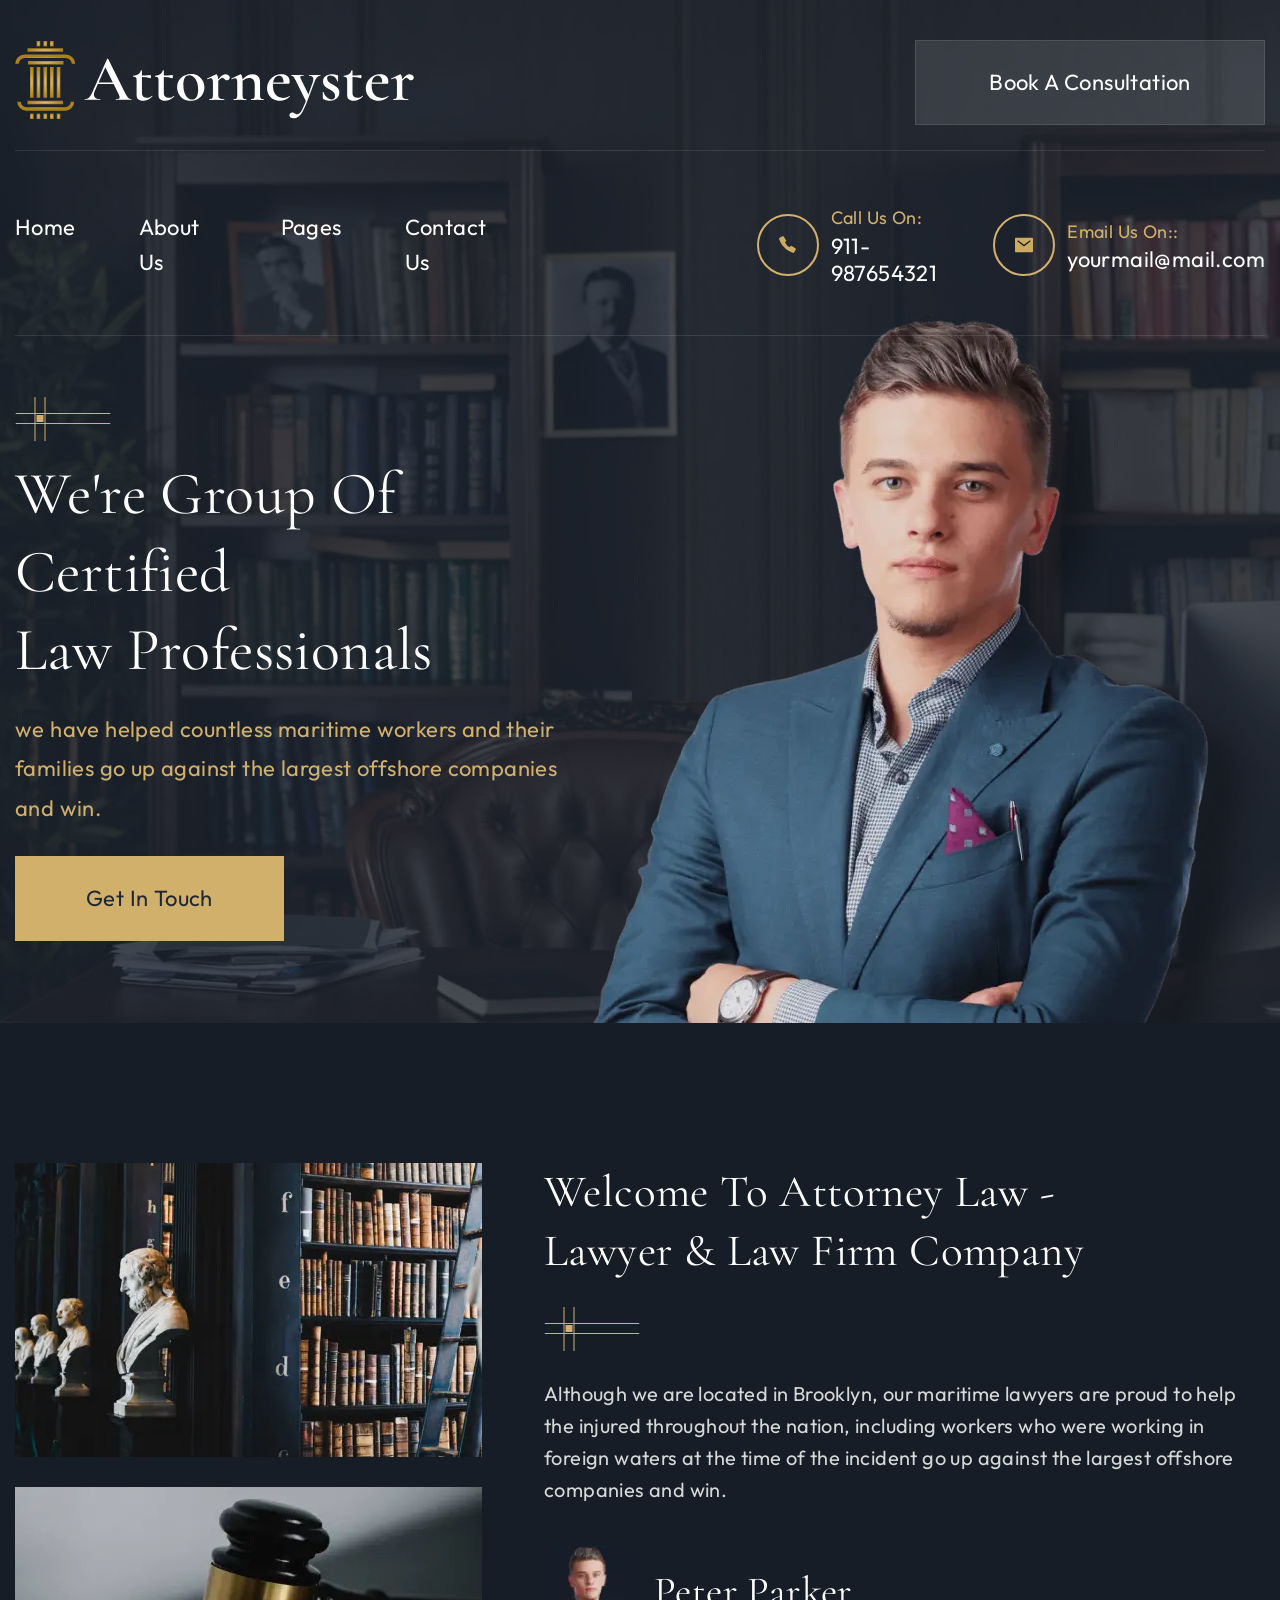
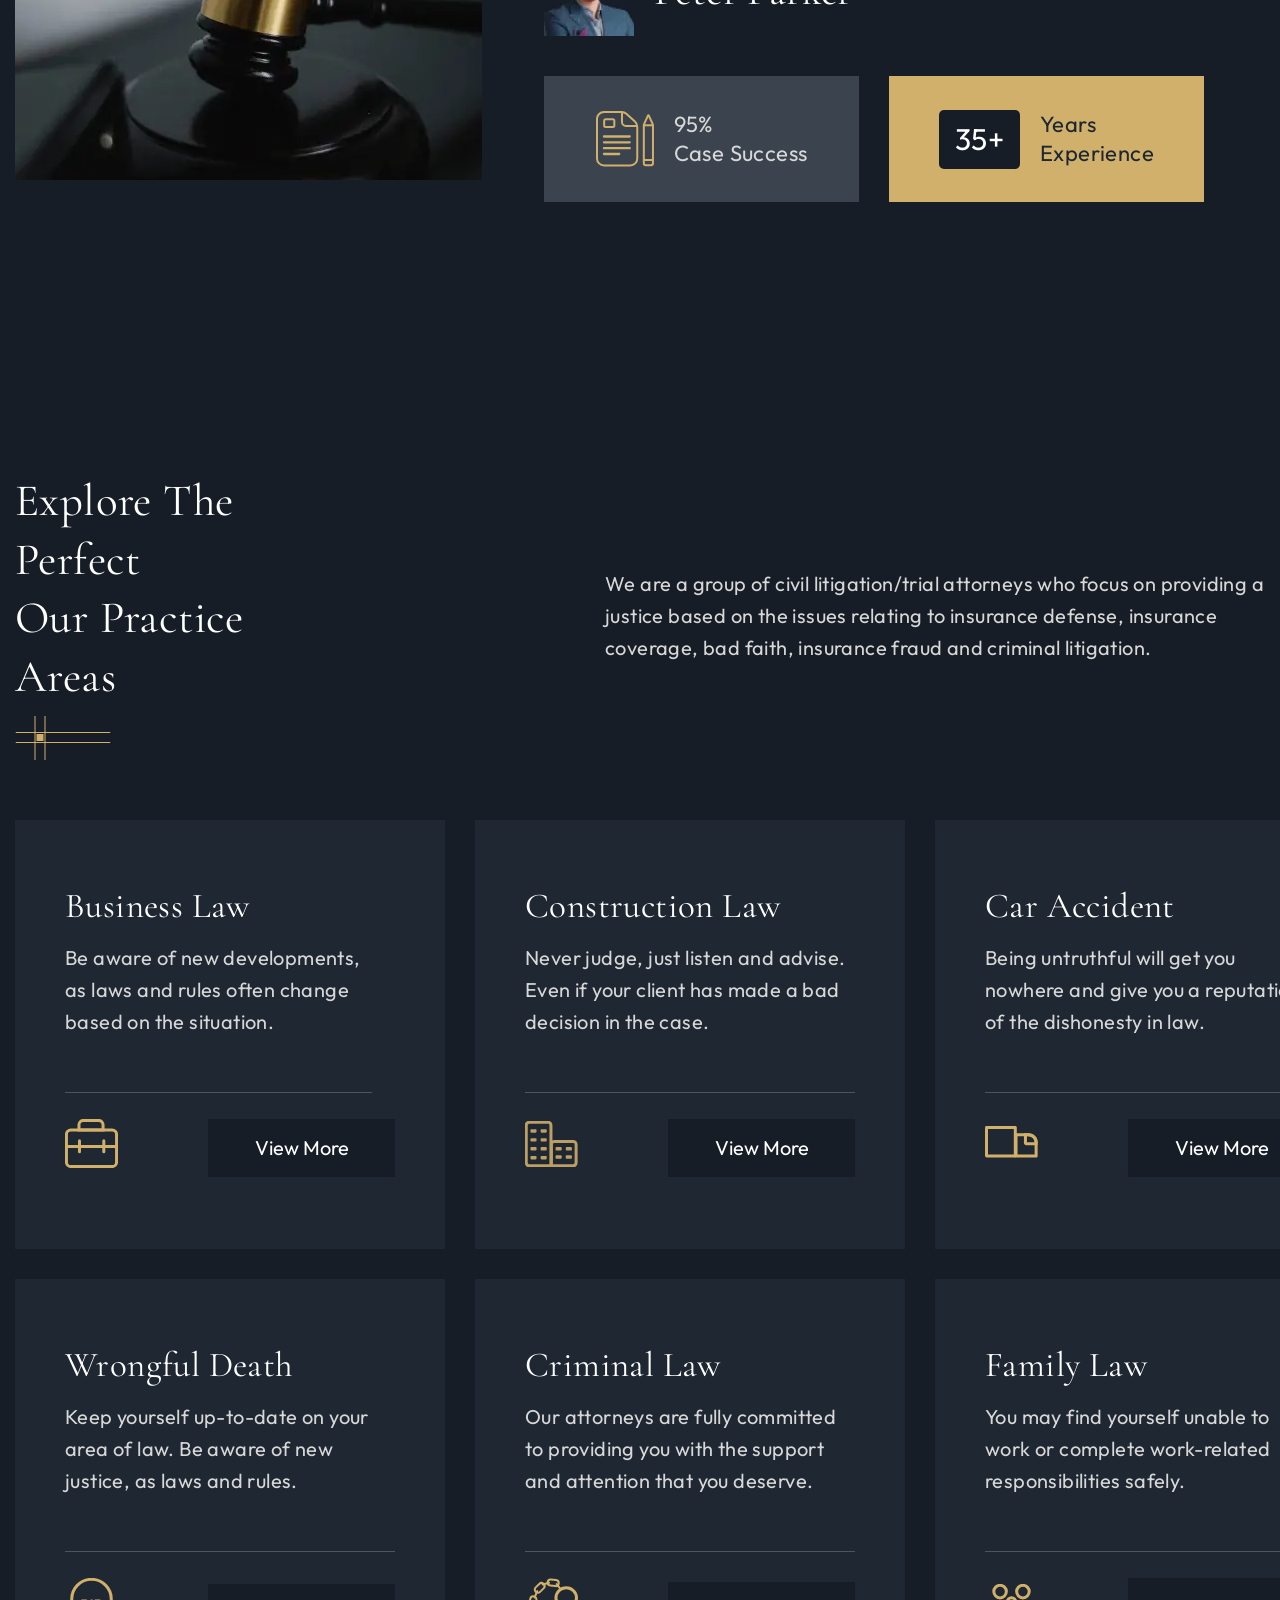
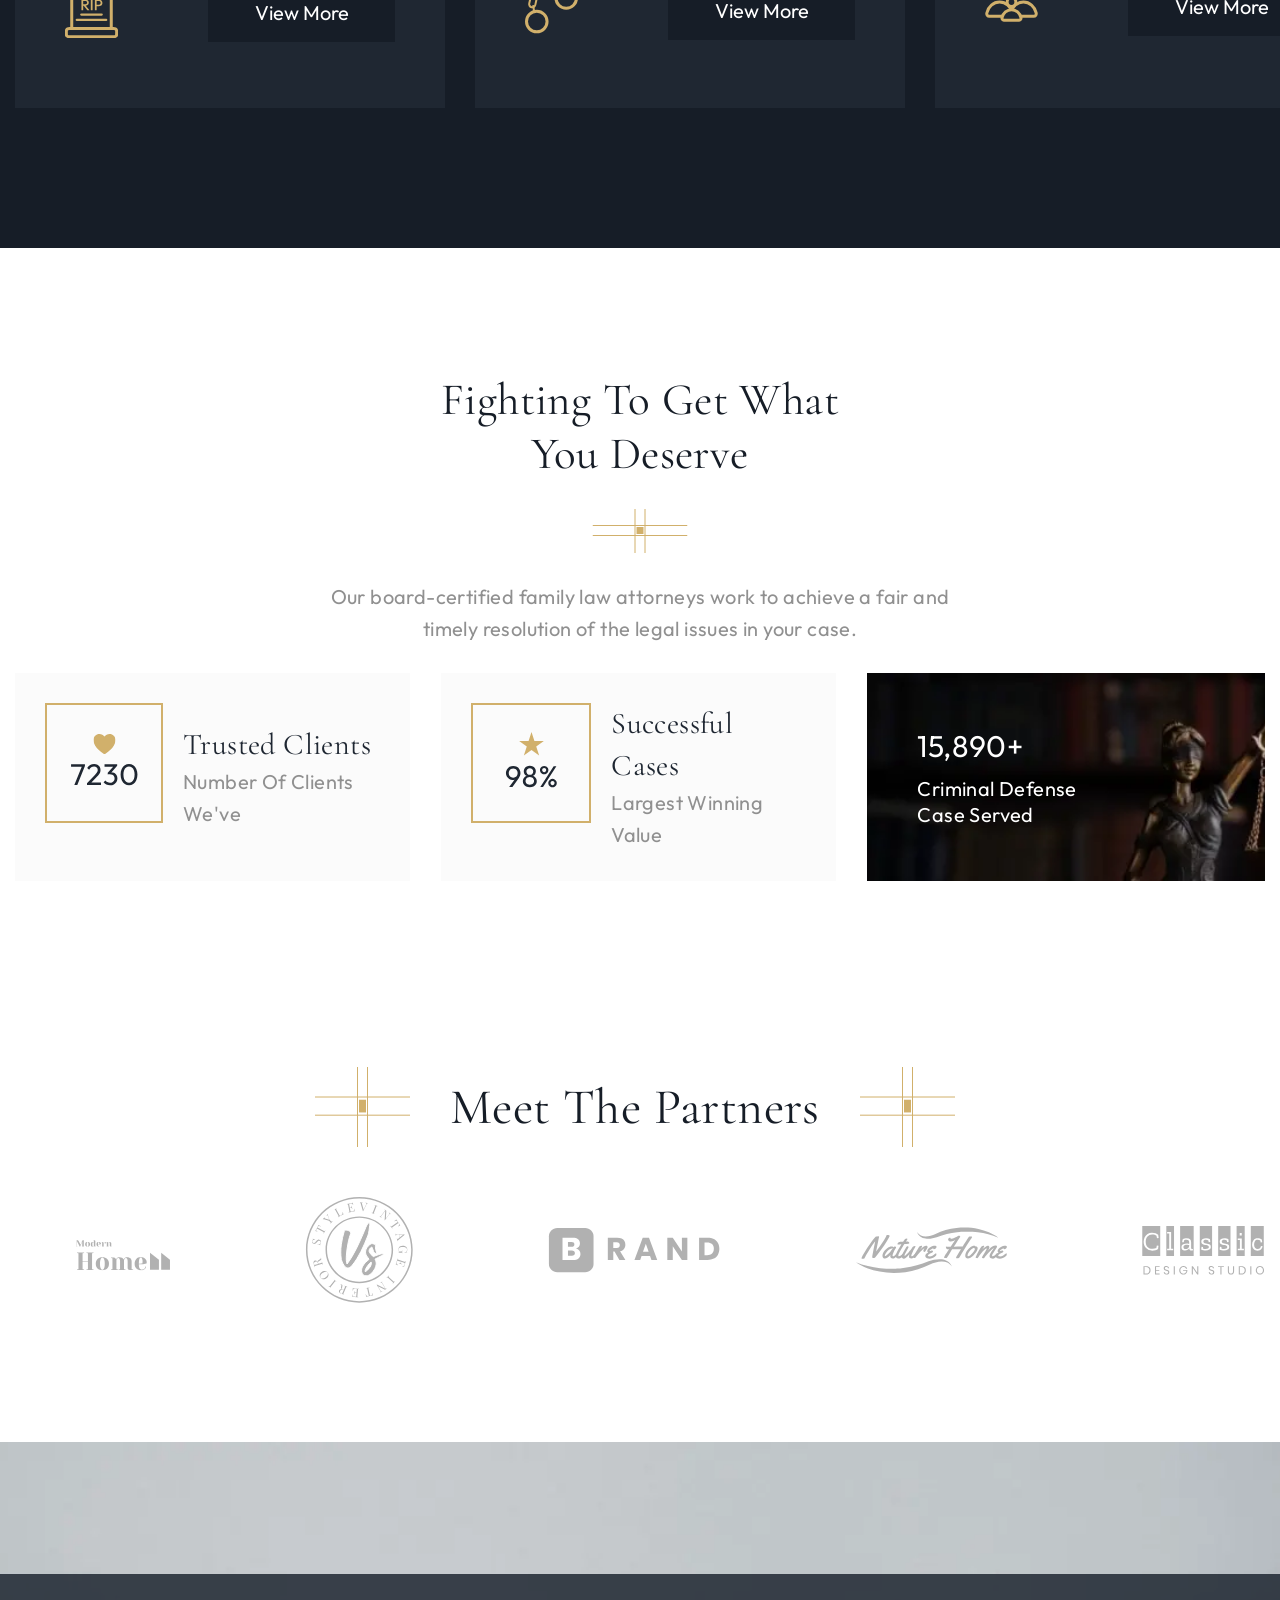
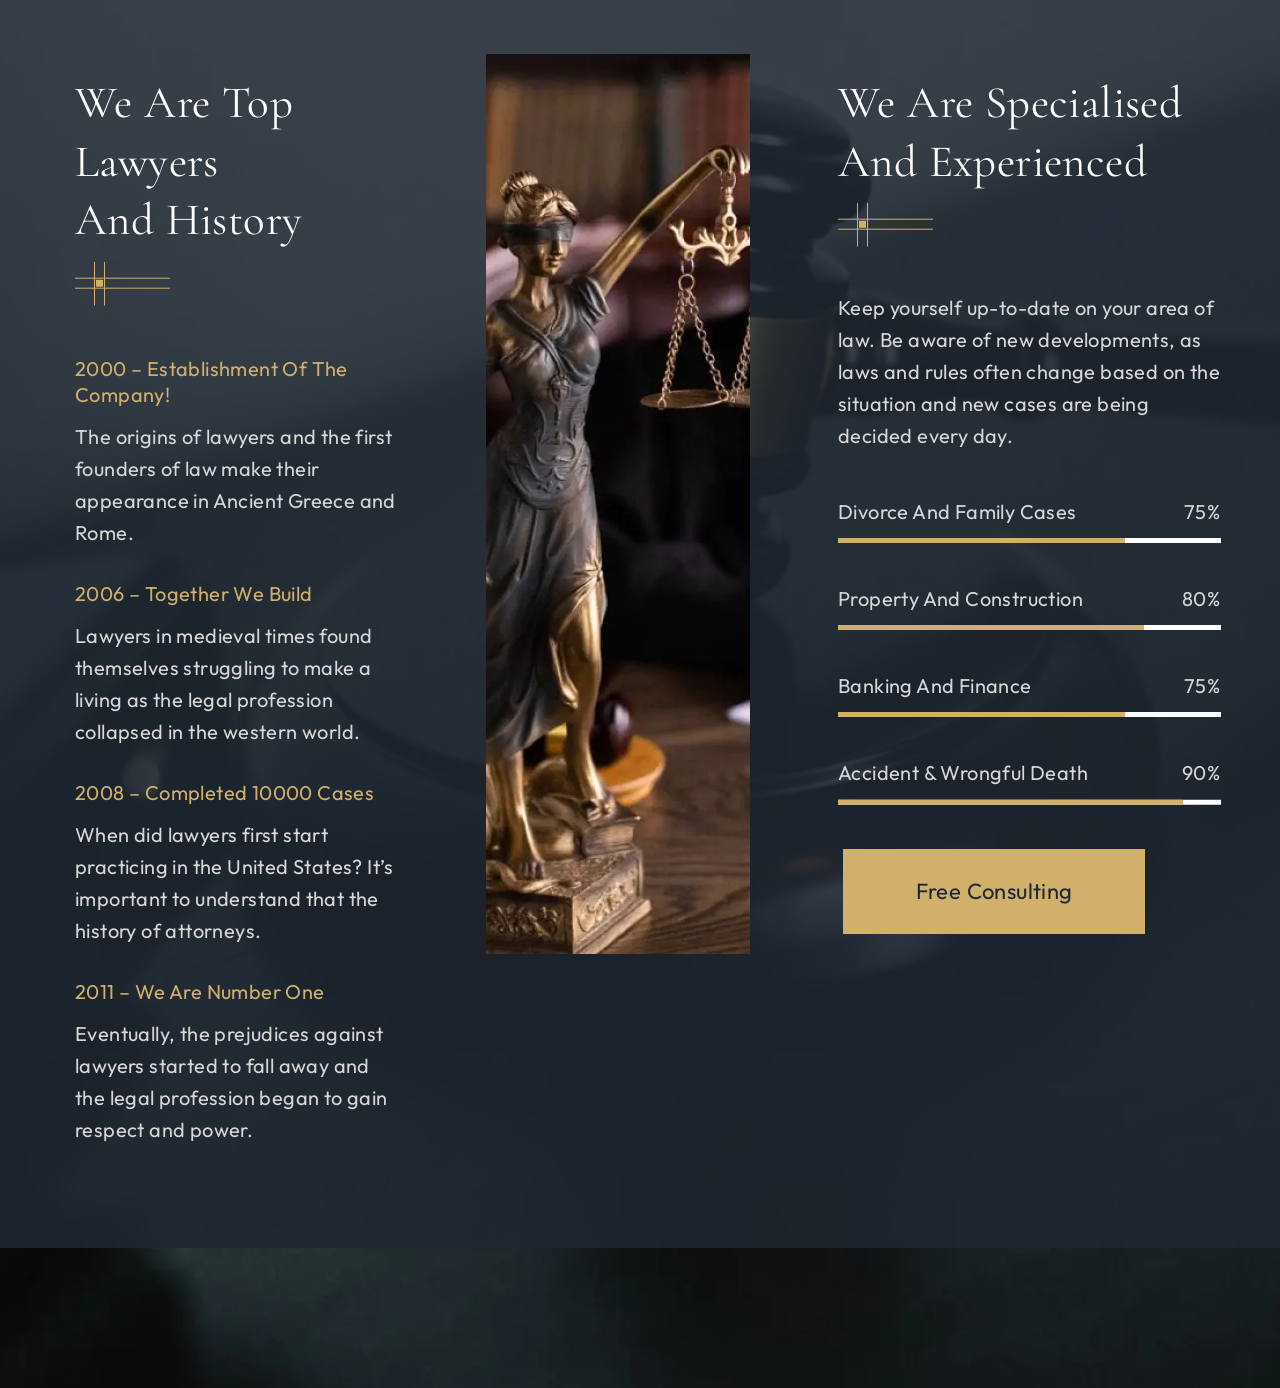
==== commit ba979cd1: "Add files via upload" ====
--- a/index.html
+++ b/index.html
@@ -6,7 +6,7 @@
 	<meta charset="UTF-8">
 	<meta name="format-detection" content="telephone=no">
 	<!-- <style>body{opacity: 0;}</style> -->
-	<link rel="stylesheet" href="css/style.min.css?_v=20230914192744">
+	<link rel="stylesheet" href="css/style.min.css?_v=20230914193938">
 	<!-- <meta name="robots" content="noindex, nofollow"> -->
 	<meta name="viewport" content="width=device-width, initial-scale=1.0">
 </head>
@@ -74,7 +74,7 @@
 						</div>
 						<div class="block1__body-titl">
 							<h1>
-								We're Group Of Certified Law Professionals
+								We're Group Of Certified <br> Law Professionals
 							</h1>
 						</div>
 						<div class="block1__body-text">
@@ -816,7 +816,7 @@
 			</div>
 		</footer>
 	</div>
-	<script src="js/app.min.js?_v=20230914192744"></script>
+	<script src="js/app.min.js?_v=20230914193938"></script>
 </body>
 
 </html>
--- a/css/style.min.css
+++ b/css/style.min.css
@@ -1 +1 @@
-@charset "UTF-8";@import url('https://fonts.googleapis.com/css2?family=Cormorant+Garamond&family=Outfit:wght@400; 700&display=swap');*{padding:0;margin:0;border:0}*,:after,:before{-webkit-box-sizing:border-box;box-sizing:border-box}body,html{height:100%;min-width:320px}body{color:#d7d7d7;line-height:32px;letter-spacing:.4px;font-weight:400;font-style:normal;font-family:Outfit,sans-serif;font-size:1.25rem;-ms-text-size-adjust:100%;-moz-text-size-adjust:100%;-webkit-text-size-adjust:100%;-webkit-font-smoothing:antialiased;-moz-osx-font-smoothing:grayscale}button,input,textarea{font-family:Outfit,sans-serif;font-size:inherit;line-height:inherit}button{cursor:pointer;color:inherit;background-color:transparent}a{color:inherit;text-decoration:none}ul li{list-style:none}img{vertical-align:top}h1,h2,h3,h4,h5,h6{font-weight:inherit;font-size:inherit}body{background:#161d27}.lock body{overflow:hidden;-ms-touch-action:none;touch-action:none;-ms-scroll-chaining:none;overscroll-behavior:none}.wrapper{min-height:100%;display:-webkit-box;display:-ms-flexbox;display:flex;-webkit-box-orient:vertical;-webkit-box-direction:normal;-ms-flex-direction:column;flex-direction:column;overflow:hidden}@supports (overflow:clip){.wrapper{overflow:clip}}.wrapper>main{-webkit-box-flex:1;-ms-flex:1 1 auto;flex:1 1 auto}.wrapper>*{min-width:0}[class*=__container]{max-width:86.875rem;margin:0 auto;padding:0 .9375rem}[class*=-ibg]{position:relative}[class*=-ibg] img{position:absolute;width:100%;height:100%;top:0;left:0;-o-object-fit:cover;object-fit:cover}[class*=-ibg_contain] img{-o-object-fit:contain;object-fit:contain}.header{position:absolute;width:100%;max-height:255px;z-index:2}.header__container{padding-top:40px;display:-webkit-box;display:-ms-flexbox;display:flex;-webkit-box-orient:vertical;-webkit-box-direction:normal;-ms-flex-direction:column;flex-direction:column}.header__logo{max-width:400px}.heder{display:-webkit-box;display:-ms-flexbox;display:flex;-webkit-box-pack:justify;-ms-flex-pack:justify;justify-content:space-between;border-bottom:1px solid rgba(255,255,255,.1);padding-bottom:25px}.buts{width:350px;height:85px;-ms-flex-negative:0;flex-shrink:0;border:1px solid rgba(255,255,255,.1);background:rgba(255,255,255,.1);color:#fff;text-align:center;font-size:22px;font-style:normal;font-weight:400;line-height:35.2px;letter-spacing:.4px;-webkit-transition:all .3s;transition:all .3s}.buts:hover{-webkit-transform:scale(.9);-ms-transform:scale(.9);transform:scale(.9);background:rgba(255,255,255,.15);border-radius:5px;color:#d1b06b}.foote{padding-top:40px;padding-bottom:36px;border-bottom:1px solid rgba(255,255,255,.1);display:-webkit-box;display:-ms-flexbox;display:flex;gap:255px;-webkit-box-align:center;-ms-flex-align:center;align-items:center}.header__menu{padding:19px 0}.menu__list{display:-webkit-box;display:-ms-flexbox;display:flex;gap:55px}.menu__item{-webkit-transition:all .3s;transition:all .3s}.menu__item:hover{color:#d1b06b}.menu__link{color:#fff;font-family:Outfit;font-size:22px;font-style:normal;font-weight:400;line-height:35.2px;letter-spacing:.4px}.inform-heder{display:-webkit-box;display:-ms-flexbox;display:flex;gap:40px}.call{display:-webkit-box;display:-ms-flexbox;display:flex;gap:12px;-webkit-box-align:center;-ms-flex-align:center;align-items:center}.call-img{-webkit-transition:all .3s;transition:all .3s}.call-img:hover{-webkit-transform:scale(.9);-ms-transform:scale(.9);transform:scale(.9)}.call-text1{color:#d1b06b;font-family:Outfit;font-size:18px;font-style:normal;font-weight:400;line-height:28.8px;letter-spacing:.4px}.call-text2{color:#fff;font-family:Outfit;font-size:22px;font-style:normal;font-weight:400;line-height:26.4px;letter-spacing:.4px}.email{display:-webkit-box;display:-ms-flexbox;display:flex;gap:12px;-webkit-box-align:center;-ms-flex-align:center;align-items:center}.email-img{-webkit-transition:all .3s;transition:all .3s}.email-img:hover{-webkit-transform:scale(.9);-ms-transform:scale(.9);transform:scale(.9)}.email-text1{color:#d1b06b;font-family:Outfit;font-size:18px;font-style:normal;font-weight:400;line-height:28.8px;letter-spacing:.4px}.email-text2{color:#fff;font-family:Outfit;font-size:22px;font-style:normal;font-weight:400;line-height:26.4px;letter-spacing:.4px}.ff{display:-webkit-box;display:-ms-flexbox;display:flex;-webkit-box-orient:vertical;-webkit-box-direction:normal;-ms-flex-direction:column;flex-direction:column}.no-webp .block1{background-image:url(../img/block1/IMAGE.png)}.block1{background-position:0 0;background-repeat:no-repeat;background-size:cover;position:relative;margin-bottom:140px}.block1::before{content:"";display:block;width:100%;position:absolute;height:100%;top:0;left:0;right:0;bottom:0;background-color:rgba(31,39,50,.81)}.block1__container{position:relative;display:-webkit-box;display:-ms-flexbox;display:flex;gap:16px;padding-top:315px}.block1__body{max-width:670px;-ms-flex-item-align:center;-ms-grid-row-align:center;align-self:center}.block1__body-decor{width:95px;height:44px}.block1__body-titl{color:#fff;font-family:Cormorant Garamond;font-size:65px;font-weight:400;line-height:78px;letter-spacing:.4px;padding-top:14px}.block1__body-text{color:#d1b06b;font-size:22px;font-weight:400;line-height:39.6px;letter-spacing:.4px;margin-bottom:28px;padding-top:21px}.button{width:269px;height:85px;-ms-flex-negative:0;flex-shrink:0;border:1px solid #d1b06b;background:#d1b06b;color:#1f2732;text-align:center;font-family:Outfit;font-size:22px;font-style:normal;font-weight:400;line-height:35.2px;letter-spacing:.4px;-webkit-transition:all .3s;transition:all .3s}.button:hover{-webkit-transform:scale(.9);-ms-transform:scale(.9);transform:scale(.9);border-radius:5px}.block2__container{display:-webkit-box;display:-ms-flexbox;display:flex;gap:62px;margin-bottom:140px}.block2__img{display:-webkit-box;display:-ms-flexbox;display:flex;-webkit-box-orient:vertical;-webkit-box-direction:normal;-ms-flex-direction:column;flex-direction:column;gap:30px}.block2__body{display:-webkit-box;display:-ms-flexbox;display:flex;-webkit-box-orient:vertical;-webkit-box-direction:normal;-ms-flex-direction:column;flex-direction:column;gap:27px}.block2__body-titl{color:#fff;font-family:Cormorant Garamond;font-size:45px;font-weight:400;line-height:58.5px;letter-spacing:.4px;text-transform:capitalize}.block2__body-text{margin-bottom:13px}.block2__body-men{display:-webkit-box;display:-ms-flexbox;display:flex;gap:20px;margin-bottom:13px}.block2__men-names{color:#fff;font-family:Cormorant Garamond;font-size:40px;line-height:52px;-ms-flex-item-align:center;-ms-grid-row-align:center;align-self:center}.block2__body-info{display:-webkit-box;display:-ms-flexbox;display:flex;gap:30px}.block2__info1{display:-webkit-box;display:-ms-flexbox;display:flex;-webkit-box-pack:center;-ms-flex-pack:center;justify-content:center;-webkit-box-align:center;-ms-flex-align:center;align-items:center;gap:20px;background:#3b434e;width:315px;height:126px;-ms-flex-negative:0;flex-shrink:0}.block2__info1-text{font-size:22px;line-height:28.6px}.block2__info2-text{color:#1f2732;font-size:22px;line-height:28.6px}.block2__info2{width:315px;height:126px;background:#d1b06b;-ms-flex-negative:0;flex-shrink:0;display:-webkit-box;display:-ms-flexbox;display:flex;-webkit-box-pack:center;-ms-flex-pack:center;justify-content:center;-webkit-box-align:center;-ms-flex-align:center;align-items:center;gap:20px}.block2__info2-numbers{width:81px;height:59px;-ms-flex-negative:0;flex-shrink:0;border-radius:5px;background:#161d27;display:-webkit-box;display:-ms-flexbox;display:flex;-webkit-box-pack:center;-ms-flex-pack:center;justify-content:center;-webkit-box-align:center;-ms-flex-align:center;align-items:center;color:#fff;font-size:30px;line-height:39px}.block3__container{display:-webkit-box;display:-ms-flexbox;display:flex;gap:330px;-webkit-box-align:center;-ms-flex-align:center;align-items:center;padding-top:130px;margin-bottom:60px}.block3__left-titl{color:#fff;font-family:Cormorant Garamond;font-size:45px;line-height:58.5px;text-transform:capitalize;margin-bottom:10px}.block3__right{max-width:660px}.block4__container{display:-webkit-box;display:-ms-flexbox;display:flex;-webkit-box-orient:vertical;-webkit-box-direction:normal;-ms-flex-direction:column;flex-direction:column;gap:30px;margin-bottom:140px}.block4__colums{display:-webkit-box;display:-ms-flexbox;display:flex;gap:30px}.block4__item{padding:58px 50px 72px 50px;background:#1f2732;display:-webkit-box;display:-ms-flexbox;display:flex;-webkit-box-orient:vertical;-webkit-box-direction:normal;-ms-flex-direction:column;flex-direction:column;width:430px;height:429px;-ms-flex-negative:0;flex-shrink:0}.block4__item-titl{color:#fff;font-family:Cormorant Garamond;font-size:35px;line-height:56px;margin-bottom:8px}.block4__item-text{padding-bottom:54px;border-bottom:1px solid #4e555f}.block4__item-footer{display:-webkit-box;display:-ms-flexbox;display:flex;-webkit-box-align:center;-ms-flex-align:center;align-items:center;gap:90px;padding-top:26px}.block4__footer-icon img{width:100%;height:100%}.block4-btn{width:187px;height:58px;-ms-flex-negative:0;flex-shrink:0;background:#161d27;color:#fff;text-transform:capitalize;display:-webkit-box;display:-ms-flexbox;display:flex;-webkit-box-pack:center;-ms-flex-pack:center;justify-content:center;-webkit-box-align:center;-ms-flex-align:center;align-items:center;-webkit-transition:all .3s;transition:all .3s}.block4-btn:hover{-webkit-transform:scale(.9);-ms-transform:scale(.9);transform:scale(.9);border-radius:5px;color:#d1b06b}.block5{background-color:#fff}.block5__container{display:-webkit-box;display:-ms-flexbox;display:flex;-webkit-box-orient:vertical;-webkit-box-direction:normal;-ms-flex-direction:column;flex-direction:column;-webkit-box-pack:center;-ms-flex-pack:center;justify-content:center;-webkit-box-align:center;-ms-flex-align:center;align-items:center;padding-top:125px;padding-bottom:80px;gap:28px}.block5__titl{color:#161d27;text-align:center;font-family:Cormorant Garamond;font-size:45px;font-weight:400;line-height:54px;text-transform:capitalize}.block5__text{color:#909090;text-align:center}.block5__colums{display:-webkit-box;display:-ms-flexbox;display:flex;gap:31px;width:100%}.block5__item{background-color:#fbfbfb;-webkit-box-flex:0;-ms-flex:0 1 33.333%;flex:0 1 33.333%;padding:30px;display:-webkit-box;display:-ms-flexbox;display:flex;gap:20px}.block5__item-body{-ms-flex-item-align:center;-ms-grid-row-align:center;align-self:center}.it-titl{color:#1f2732;font-family:Cormorant Garamond;font-size:30px;line-height:42px}.it-text{color:#909090;text-transform:capitalize}.bod-titl{color:#fff;font-size:30px;line-height:39px;margin-bottom:10px}.bod-text{color:#fff;line-height:26px}.no-webp .it-bg{background-image:url(../img/block5/bgj.jpg)}.it-bg{background-repeat:no-repeat;background-position:0 0;background-size:cover;-webkit-box-flex:0;-ms-flex:0 1 33.333%;flex:0 1 33.333%;padding:40px 50px;display:-webkit-box;display:-ms-flexbox;display:flex;gap:20px}.block6{background-color:#fff}.block6__container{padding-top:106px;padding-bottom:130px;-webkit-box-pack:center;-ms-flex-pack:center;justify-content:center;-webkit-box-align:center;-ms-flex-align:center;align-items:center}.block6-titl{display:-webkit-box;display:-ms-flexbox;display:flex;-webkit-box-pack:center;-ms-flex-pack:center;justify-content:center;-webkit-box-align:center;-ms-flex-align:center;align-items:center;text-align:center;gap:40px;color:#161d27;font-family:Cormorant Garamond;font-size:50px;line-height:60px;text-transform:capitalize;margin-bottom:50px;margin-left:-10px}.block6-partners{display:-webkit-box;display:-ms-flexbox;display:flex;-webkit-box-align:center;-ms-flex-align:center;align-items:center;gap:135px;padding-left:61px}.no-webp .block7{background-image:url(../img/block7/bg.png)}.block7{background-repeat:no-repeat;background-position:center;background-size:cover;padding-top:132px;padding-bottom:140px}.block7__container{display:-webkit-box;display:-ms-flexbox;display:flex;gap:88px;padding:80px 60px 70px 75px;background-color:rgba(31,39,50,.85)}.block7-left{width:414px;margin-top:20px}.block7-left__titl{color:#fff;font-family:Cormorant Garamond;font-size:45px;line-height:58.5px;text-transform:capitalize;margin-bottom:11px}.block7-left__decor{margin-bottom:50px}.block7-left__text{display:-webkit-box;display:-ms-flexbox;display:flex;-webkit-box-orient:vertical;-webkit-box-direction:normal;-ms-flex-direction:column;flex-direction:column;gap:13px}.block7-text__1{color:#d1b06b;line-height:26px;text-transform:capitalize}.block7-text__2{margin-bottom:32px}.block7-right{margin-top:20px;width:382px}.block7-right__text{margin-top:-5px;margin-bottom:44px}.block7-right__percent{margin-bottom:18px;display:-webkit-box;display:-ms-flexbox;display:flex;-webkit-box-orient:vertical;-webkit-box-direction:normal;-ms-flex-direction:column;flex-direction:column;gap:13px}.block7-right__button .button{width:302px;height:85px;-ms-flex-negative:0;flex-shrink:0;margin-left:5px}.block7-percent__text{display:-webkit-box;display:-ms-flexbox;display:flex;-webkit-box-pack:justify;-ms-flex-pack:justify;justify-content:space-between;margin-bottom:10px}.webp .block1{background-image:url(../img/block1/IMAGE.webp)}.webp .it-bg{background-image:url(../img/block5/bgj.webp)}.webp .block7{background-image:url(../img/block7/bg.webp)}+@charset "UTF-8";@import url('https://fonts.googleapis.com/css2?family=Cormorant+Garamond&family=Outfit:wght@400; 700&display=swap');*{padding:0;margin:0;border:0}*,:after,:before{-webkit-box-sizing:border-box;box-sizing:border-box}body,html{height:100%;min-width:320px}body{color:#d7d7d7;line-height:32px;letter-spacing:.4px;font-weight:400;font-style:normal;font-family:Outfit,sans-serif;font-size:1.25rem;-ms-text-size-adjust:100%;-moz-text-size-adjust:100%;-webkit-text-size-adjust:100%;-webkit-font-smoothing:antialiased;-moz-osx-font-smoothing:grayscale}button,input,textarea{font-family:Outfit,sans-serif;font-size:inherit;line-height:inherit}button{cursor:pointer;color:inherit;background-color:transparent}a{color:inherit;text-decoration:none}ul li{list-style:none}img{vertical-align:top}h1,h2,h3,h4,h5,h6{font-weight:inherit;font-size:inherit}body{background:#161d27}.lock body{overflow:hidden;-ms-touch-action:none;touch-action:none;-ms-scroll-chaining:none;overscroll-behavior:none}.wrapper{min-height:100%;display:-webkit-box;display:-ms-flexbox;display:flex;-webkit-box-orient:vertical;-webkit-box-direction:normal;-ms-flex-direction:column;flex-direction:column;overflow:hidden}@supports (overflow:clip){.wrapper{overflow:clip}}.wrapper>main{-webkit-box-flex:1;-ms-flex:1 1 auto;flex:1 1 auto}.wrapper>*{min-width:0}[class*=__container]{max-width:86.875rem;margin:0 auto;padding:0 .9375rem}[class*=-ibg]{position:relative}[class*=-ibg] img{position:absolute;width:100%;height:100%;top:0;left:0;-o-object-fit:cover;object-fit:cover}[class*=-ibg_contain] img{-o-object-fit:contain;object-fit:contain}.header{position:absolute;width:100%;max-height:255px;z-index:2}.header__container{padding-top:40px;display:-webkit-box;display:-ms-flexbox;display:flex;-webkit-box-orient:vertical;-webkit-box-direction:normal;-ms-flex-direction:column;flex-direction:column}.header__logo{max-width:400px}.heder{display:-webkit-box;display:-ms-flexbox;display:flex;-webkit-box-pack:justify;-ms-flex-pack:justify;justify-content:space-between;border-bottom:1px solid rgba(255,255,255,.1);padding-bottom:25px}.buts{width:350px;height:85px;-ms-flex-negative:0;flex-shrink:0;border:1px solid rgba(255,255,255,.1);background:rgba(255,255,255,.1);color:#fff;text-align:center;font-size:22px;font-style:normal;font-weight:400;line-height:35.2px;letter-spacing:.4px;-webkit-transition:all .3s;transition:all .3s}.buts:hover{-webkit-transform:scale(.9);-ms-transform:scale(.9);transform:scale(.9);background:rgba(255,255,255,.15);border-radius:5px;color:#d1b06b}.foote{padding-top:40px;padding-bottom:36px;border-bottom:1px solid rgba(255,255,255,.1);display:-webkit-box;display:-ms-flexbox;display:flex;gap:255px;-webkit-box-align:center;-ms-flex-align:center;align-items:center}.header__menu{padding:19px 0}.menu__list{display:-webkit-box;display:-ms-flexbox;display:flex;gap:63px}.menu__item{-webkit-transition:all .3s;transition:all .3s}.menu__item:hover{color:#d1b06b}.menu__link{color:#fff;font-family:Outfit;font-size:22px;font-style:normal;font-weight:400;line-height:35.2px;letter-spacing:.4px}.inform-heder{display:-webkit-box;display:-ms-flexbox;display:flex;gap:45px}.call{display:-webkit-box;display:-ms-flexbox;display:flex;gap:12px;-webkit-box-align:center;-ms-flex-align:center;align-items:center}.call-img{-webkit-transition:all .3s;transition:all .3s}.call-img:hover{-webkit-transform:scale(.9);-ms-transform:scale(.9);transform:scale(.9)}.call-text1{color:#d1b06b;font-family:Outfit;font-size:18px;font-style:normal;font-weight:400;line-height:28.8px;letter-spacing:.4px}.call-text2{color:#fff;font-family:Outfit;font-size:22px;font-style:normal;font-weight:400;line-height:26.4px;letter-spacing:.4px}.email{display:-webkit-box;display:-ms-flexbox;display:flex;gap:12px;-webkit-box-align:center;-ms-flex-align:center;align-items:center}.email-img{-webkit-transition:all .3s;transition:all .3s}.email-img:hover{-webkit-transform:scale(.9);-ms-transform:scale(.9);transform:scale(.9)}.email-text1{color:#d1b06b;font-family:Outfit;font-size:18px;font-style:normal;font-weight:400;line-height:28.8px;letter-spacing:.4px}.email-text2{color:#fff;font-family:Outfit;font-size:22px;font-style:normal;font-weight:400;line-height:26.4px;letter-spacing:.4px}.ff{display:-webkit-box;display:-ms-flexbox;display:flex;-webkit-box-orient:vertical;-webkit-box-direction:normal;-ms-flex-direction:column;flex-direction:column}.no-webp .block1{background-image:url(../img/block1/IMAGE.png)}.block1{background-position:0 0;background-repeat:no-repeat;background-size:cover;position:relative;margin-bottom:140px}.block1::before{content:"";display:block;width:100%;position:absolute;height:100%;top:0;left:0;right:0;bottom:0;background-color:rgba(31,39,50,.81)}.block1__container{position:relative;display:-webkit-box;display:-ms-flexbox;display:flex;gap:16px;padding-top:315px}.block1__body{max-width:670px;-ms-flex-item-align:center;-ms-grid-row-align:center;align-self:center}.block1__body-decor{width:95px;height:44px}.block1__body-titl{color:#fff;font-family:Cormorant Garamond;font-size:60px;font-weight:400;line-height:78px;letter-spacing:.4px;padding-top:14px}.block1__body-text{color:#d1b06b;font-size:22px;font-weight:400;line-height:39.6px;letter-spacing:.4px;margin-bottom:28px;padding-top:21px}.button{width:269px;height:85px;-ms-flex-negative:0;flex-shrink:0;border:1px solid #d1b06b;background:#d1b06b;color:#1f2732;text-align:center;font-family:Outfit;font-size:22px;font-style:normal;font-weight:400;line-height:35.2px;letter-spacing:.4px;-webkit-transition:all .3s;transition:all .3s}.button:hover{-webkit-transform:scale(.9);-ms-transform:scale(.9);transform:scale(.9);border-radius:5px}.block2__container{display:-webkit-box;display:-ms-flexbox;display:flex;gap:62px;margin-bottom:140px}.block2__img{display:-webkit-box;display:-ms-flexbox;display:flex;-webkit-box-orient:vertical;-webkit-box-direction:normal;-ms-flex-direction:column;flex-direction:column;gap:30px}.block2__body{display:-webkit-box;display:-ms-flexbox;display:flex;-webkit-box-orient:vertical;-webkit-box-direction:normal;-ms-flex-direction:column;flex-direction:column;gap:27px}.block2__body-titl{color:#fff;font-family:Cormorant Garamond;font-size:45px;font-weight:400;line-height:58.5px;letter-spacing:.4px;text-transform:capitalize}.block2__body-text{margin-bottom:13px}.block2__body-men{display:-webkit-box;display:-ms-flexbox;display:flex;gap:20px;margin-bottom:13px}.block2__men-names{color:#fff;font-family:Cormorant Garamond;font-size:40px;line-height:52px;-ms-flex-item-align:center;-ms-grid-row-align:center;align-self:center}.block2__body-info{display:-webkit-box;display:-ms-flexbox;display:flex;gap:30px}.block2__info1{display:-webkit-box;display:-ms-flexbox;display:flex;-webkit-box-pack:center;-ms-flex-pack:center;justify-content:center;-webkit-box-align:center;-ms-flex-align:center;align-items:center;gap:20px;background:#3b434e;width:315px;height:126px;-ms-flex-negative:0;flex-shrink:0}.block2__info1-text{font-size:22px;line-height:28.6px}.block2__info2-text{color:#1f2732;font-size:22px;line-height:28.6px}.block2__info2{width:315px;height:126px;background:#d1b06b;-ms-flex-negative:0;flex-shrink:0;display:-webkit-box;display:-ms-flexbox;display:flex;-webkit-box-pack:center;-ms-flex-pack:center;justify-content:center;-webkit-box-align:center;-ms-flex-align:center;align-items:center;gap:20px}.block2__info2-numbers{width:81px;height:59px;-ms-flex-negative:0;flex-shrink:0;border-radius:5px;background:#161d27;display:-webkit-box;display:-ms-flexbox;display:flex;-webkit-box-pack:center;-ms-flex-pack:center;justify-content:center;-webkit-box-align:center;-ms-flex-align:center;align-items:center;color:#fff;font-size:30px;line-height:39px}.block3__container{display:-webkit-box;display:-ms-flexbox;display:flex;gap:330px;-webkit-box-align:center;-ms-flex-align:center;align-items:center;padding-top:130px;margin-bottom:60px}.block3__left-titl{color:#fff;font-family:Cormorant Garamond;font-size:45px;line-height:58.5px;text-transform:capitalize;margin-bottom:10px}.block3__right{max-width:660px}.block4__container{display:-webkit-box;display:-ms-flexbox;display:flex;-webkit-box-orient:vertical;-webkit-box-direction:normal;-ms-flex-direction:column;flex-direction:column;gap:30px;margin-bottom:140px}.block4__colums{display:-webkit-box;display:-ms-flexbox;display:flex;gap:30px}.block4__item{padding:58px 50px 72px 50px;background:#1f2732;display:-webkit-box;display:-ms-flexbox;display:flex;-webkit-box-orient:vertical;-webkit-box-direction:normal;-ms-flex-direction:column;flex-direction:column;width:430px;height:429px;-ms-flex-negative:0;flex-shrink:0}.block4__item-titl{color:#fff;font-family:Cormorant Garamond;font-size:35px;line-height:56px;margin-bottom:8px}.block4__item-text{padding-bottom:54px;border-bottom:1px solid #4e555f}.block4__item-footer{display:-webkit-box;display:-ms-flexbox;display:flex;-webkit-box-align:center;-ms-flex-align:center;align-items:center;gap:90px;padding-top:26px}.block4__footer-icon img{width:100%;height:100%}.block4-btn{width:187px;height:58px;-ms-flex-negative:0;flex-shrink:0;background:#161d27;color:#fff;text-transform:capitalize;display:-webkit-box;display:-ms-flexbox;display:flex;-webkit-box-pack:center;-ms-flex-pack:center;justify-content:center;-webkit-box-align:center;-ms-flex-align:center;align-items:center;-webkit-transition:all .3s;transition:all .3s}.block4-btn:hover{-webkit-transform:scale(.9);-ms-transform:scale(.9);transform:scale(.9);border-radius:5px;color:#d1b06b}.block5{background-color:#fff}.block5__container{display:-webkit-box;display:-ms-flexbox;display:flex;-webkit-box-orient:vertical;-webkit-box-direction:normal;-ms-flex-direction:column;flex-direction:column;-webkit-box-pack:center;-ms-flex-pack:center;justify-content:center;-webkit-box-align:center;-ms-flex-align:center;align-items:center;padding-top:125px;padding-bottom:80px;gap:28px}.block5__titl{color:#161d27;text-align:center;font-family:Cormorant Garamond;font-size:45px;font-weight:400;line-height:54px;text-transform:capitalize}.block5__text{color:#909090;text-align:center}.block5__colums{display:-webkit-box;display:-ms-flexbox;display:flex;gap:31px;width:100%}.block5__item{background-color:#fbfbfb;-webkit-box-flex:0;-ms-flex:0 1 33.333%;flex:0 1 33.333%;padding:30px;display:-webkit-box;display:-ms-flexbox;display:flex;gap:20px}.block5__item-body{-ms-flex-item-align:center;-ms-grid-row-align:center;align-self:center}.it-titl{color:#1f2732;font-family:Cormorant Garamond;font-size:30px;line-height:42px}.it-text{color:#909090;text-transform:capitalize}.bod-titl{color:#fff;font-size:30px;line-height:39px;margin-bottom:10px}.bod-text{color:#fff;line-height:26px}.no-webp .it-bg{background-image:url(../img/block5/bgj.jpg)}.it-bg{background-repeat:no-repeat;background-position:0 0;background-size:cover;-webkit-box-flex:0;-ms-flex:0 1 33.333%;flex:0 1 33.333%;padding:40px 50px;display:-webkit-box;display:-ms-flexbox;display:flex;gap:20px}.block6{background-color:#fff}.block6__container{padding-top:106px;padding-bottom:130px;-webkit-box-pack:center;-ms-flex-pack:center;justify-content:center;-webkit-box-align:center;-ms-flex-align:center;align-items:center}.block6-titl{display:-webkit-box;display:-ms-flexbox;display:flex;-webkit-box-pack:center;-ms-flex-pack:center;justify-content:center;-webkit-box-align:center;-ms-flex-align:center;align-items:center;text-align:center;gap:40px;color:#161d27;font-family:Cormorant Garamond;font-size:50px;line-height:60px;text-transform:capitalize;margin-bottom:50px;margin-left:-10px}.block6-partners{display:-webkit-box;display:-ms-flexbox;display:flex;-webkit-box-align:center;-ms-flex-align:center;align-items:center;gap:135px;padding-left:61px}.no-webp .block7{background-image:url(../img/block7/bg.png)}.block7{background-repeat:no-repeat;background-position:center;background-size:cover;padding-top:132px;padding-bottom:140px}.block7__container{display:-webkit-box;display:-ms-flexbox;display:flex;gap:88px;padding:80px 60px 70px 75px;background-color:rgba(31,39,50,.85)}.block7-left{width:414px;margin-top:20px}.block7-left__titl{color:#fff;font-family:Cormorant Garamond;font-size:45px;line-height:58.5px;text-transform:capitalize;margin-bottom:11px}.block7-left__decor{margin-bottom:50px}.block7-left__text{display:-webkit-box;display:-ms-flexbox;display:flex;-webkit-box-orient:vertical;-webkit-box-direction:normal;-ms-flex-direction:column;flex-direction:column;gap:13px}.block7-text__1{color:#d1b06b;line-height:26px;text-transform:capitalize}.block7-text__2{margin-bottom:32px}.block7-right{margin-top:20px;width:382px}.block7-right__text{margin-top:-5px;margin-bottom:44px}.block7-right__percent{margin-bottom:18px;display:-webkit-box;display:-ms-flexbox;display:flex;-webkit-box-orient:vertical;-webkit-box-direction:normal;-ms-flex-direction:column;flex-direction:column;gap:13px}.block7-right__button .button{width:302px;height:85px;-ms-flex-negative:0;flex-shrink:0;margin-left:5px}.block7-percent__text{display:-webkit-box;display:-ms-flexbox;display:flex;-webkit-box-pack:justify;-ms-flex-pack:justify;justify-content:space-between;margin-bottom:10px}.webp .block1{background-image:url(../img/block1/IMAGE.webp)}.webp .it-bg{background-image:url(../img/block5/bgj.webp)}.webp .block7{background-image:url(../img/block7/bg.webp)}
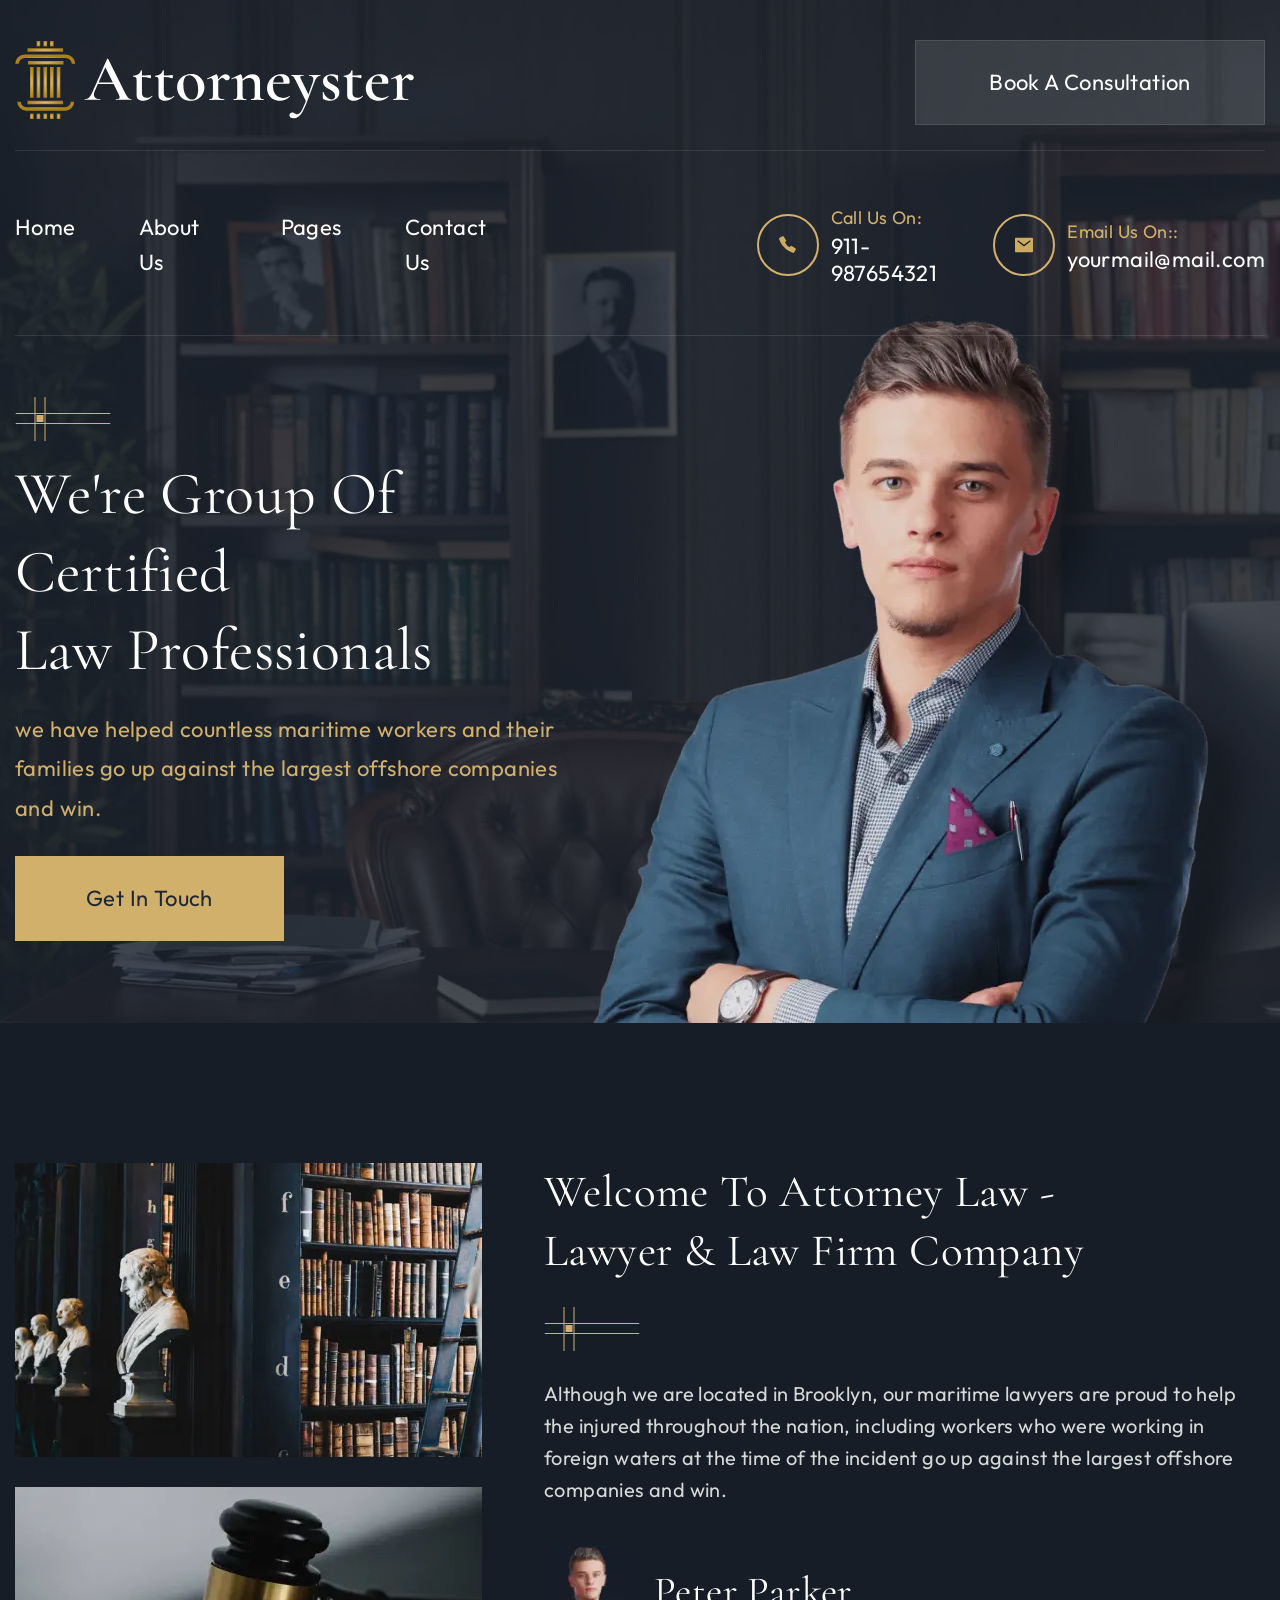
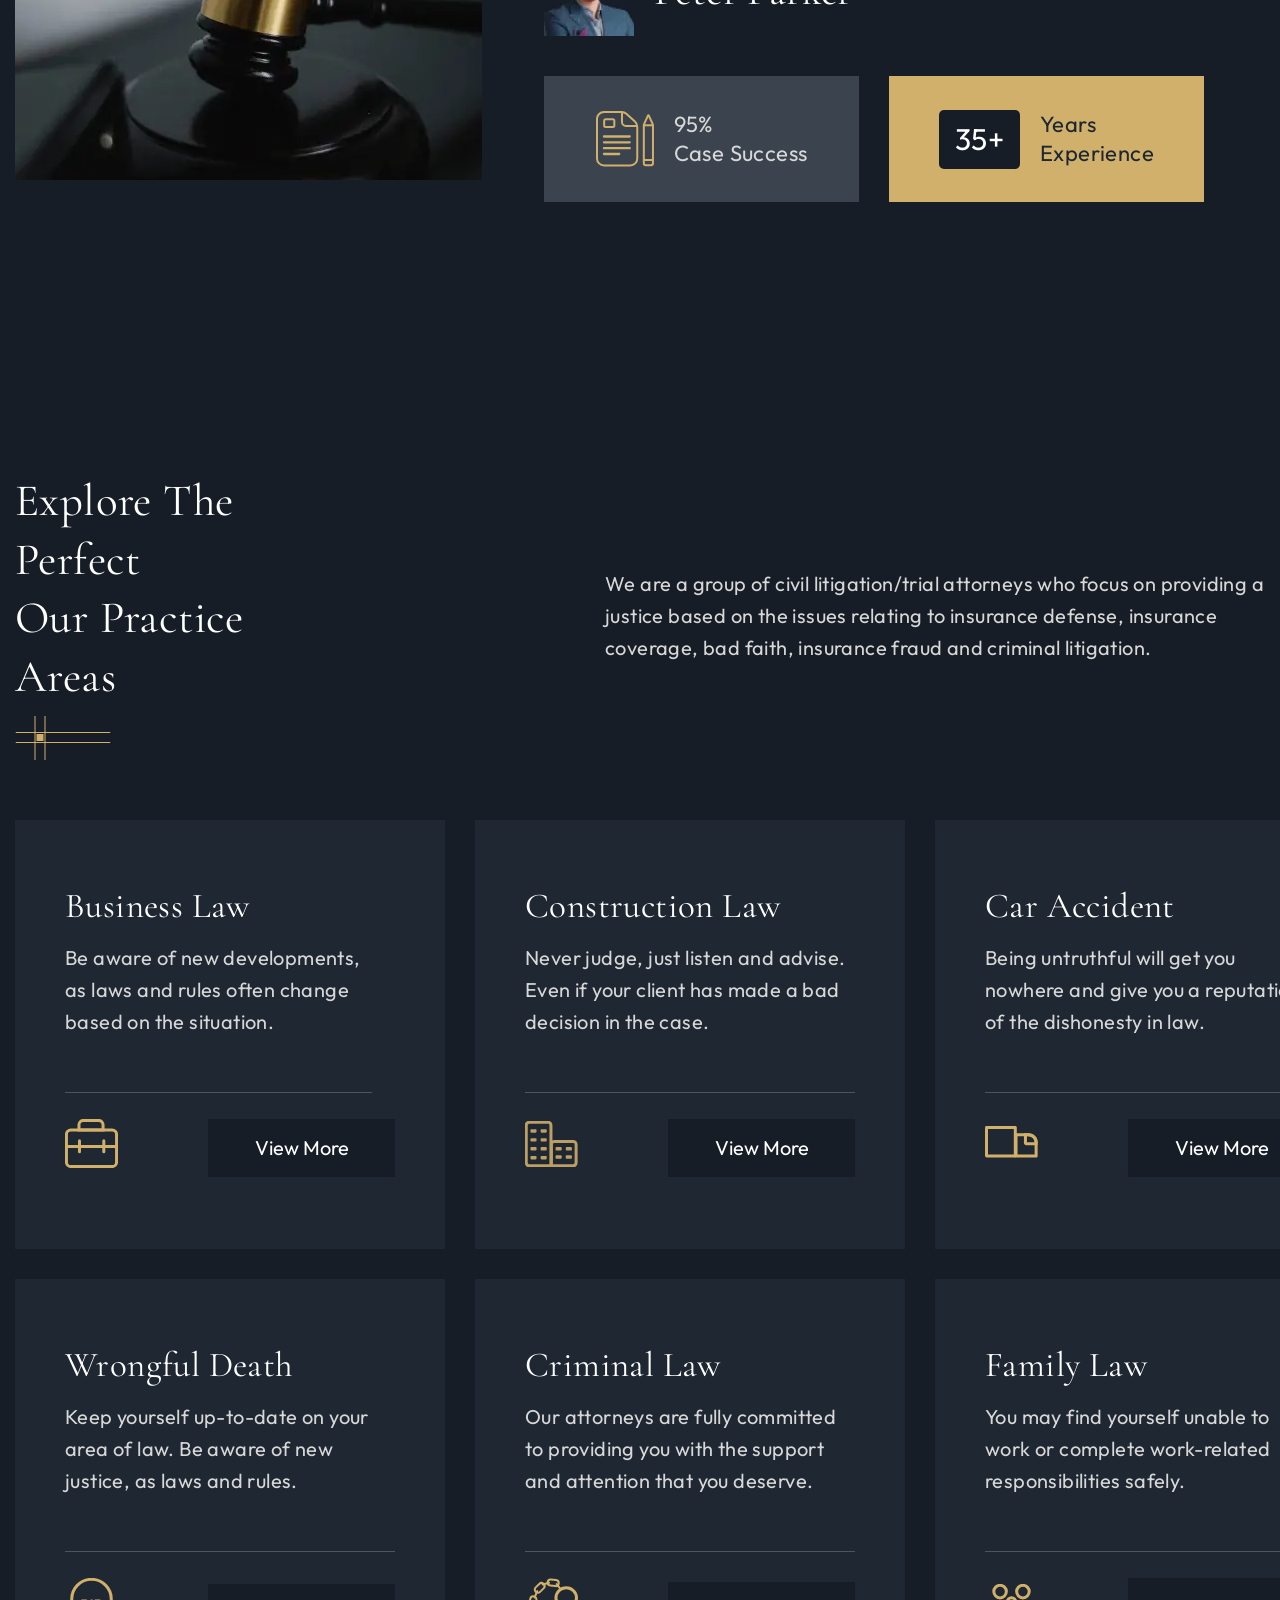
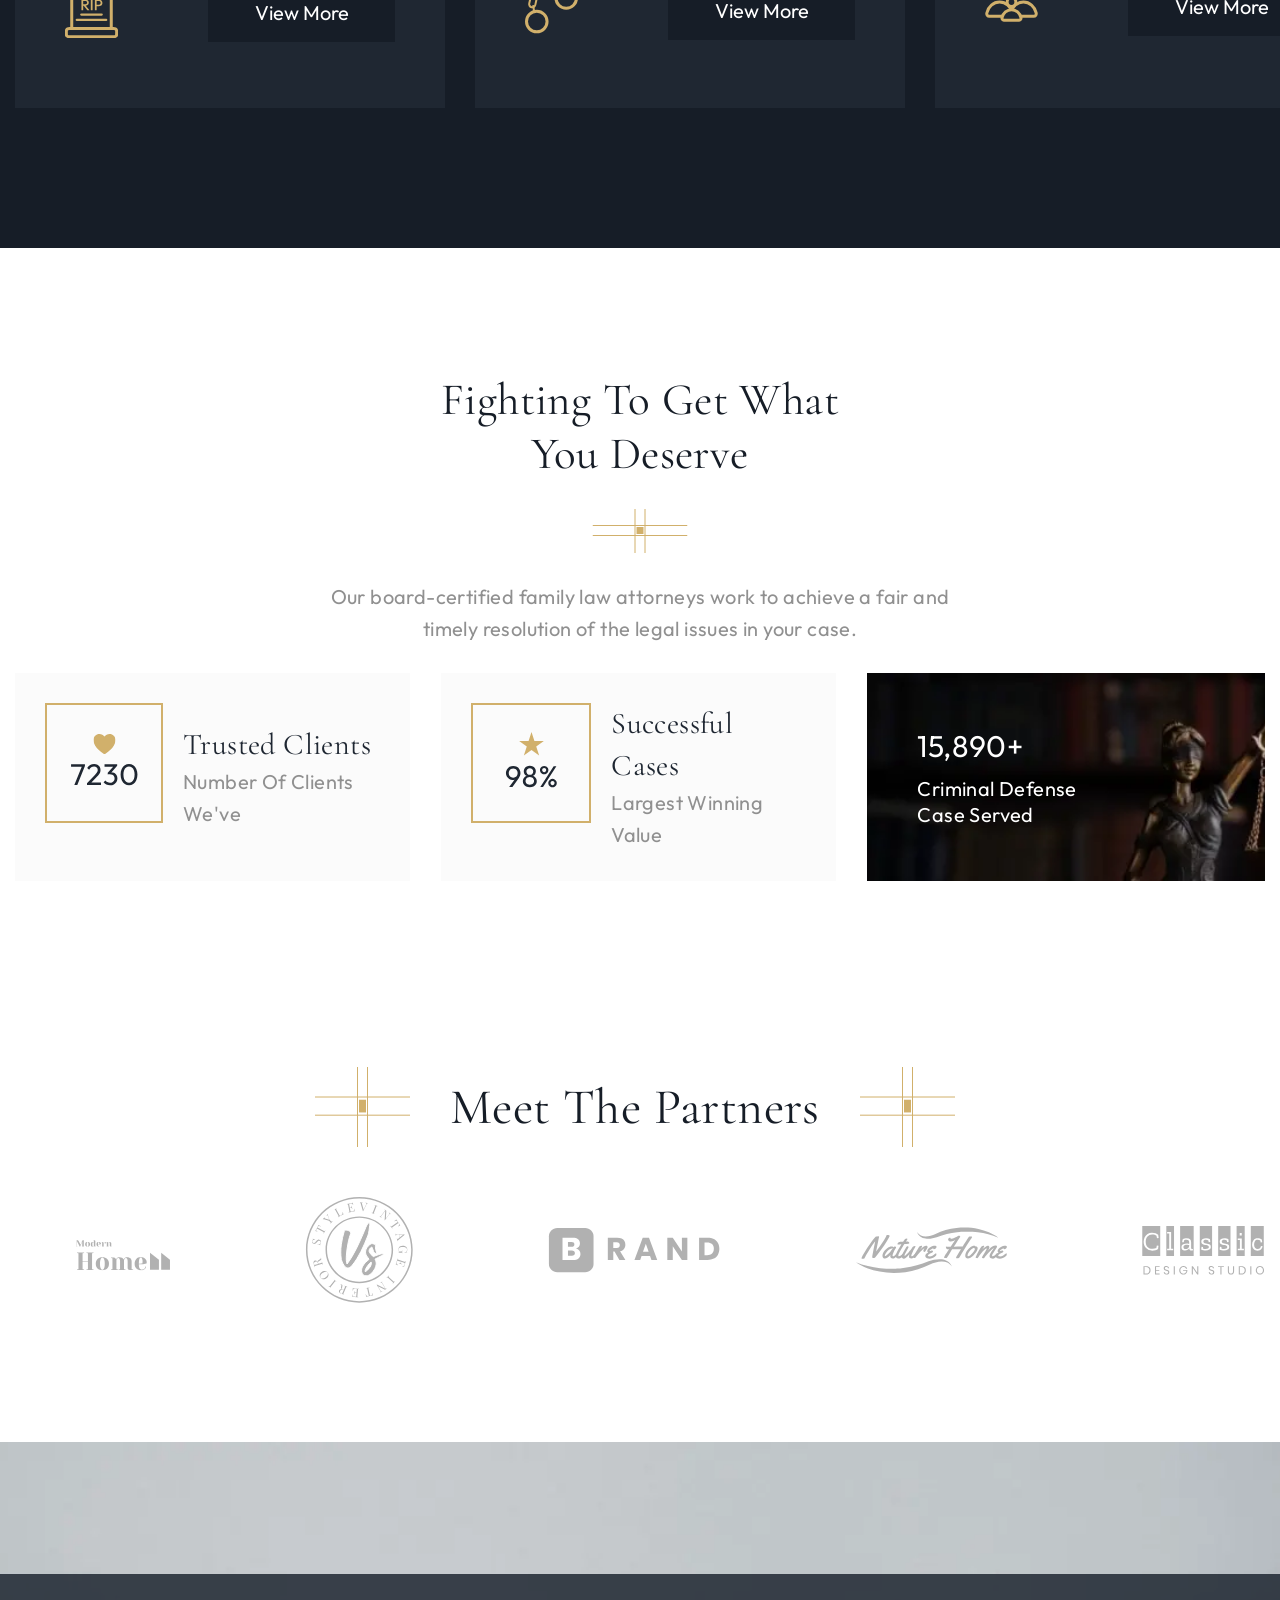
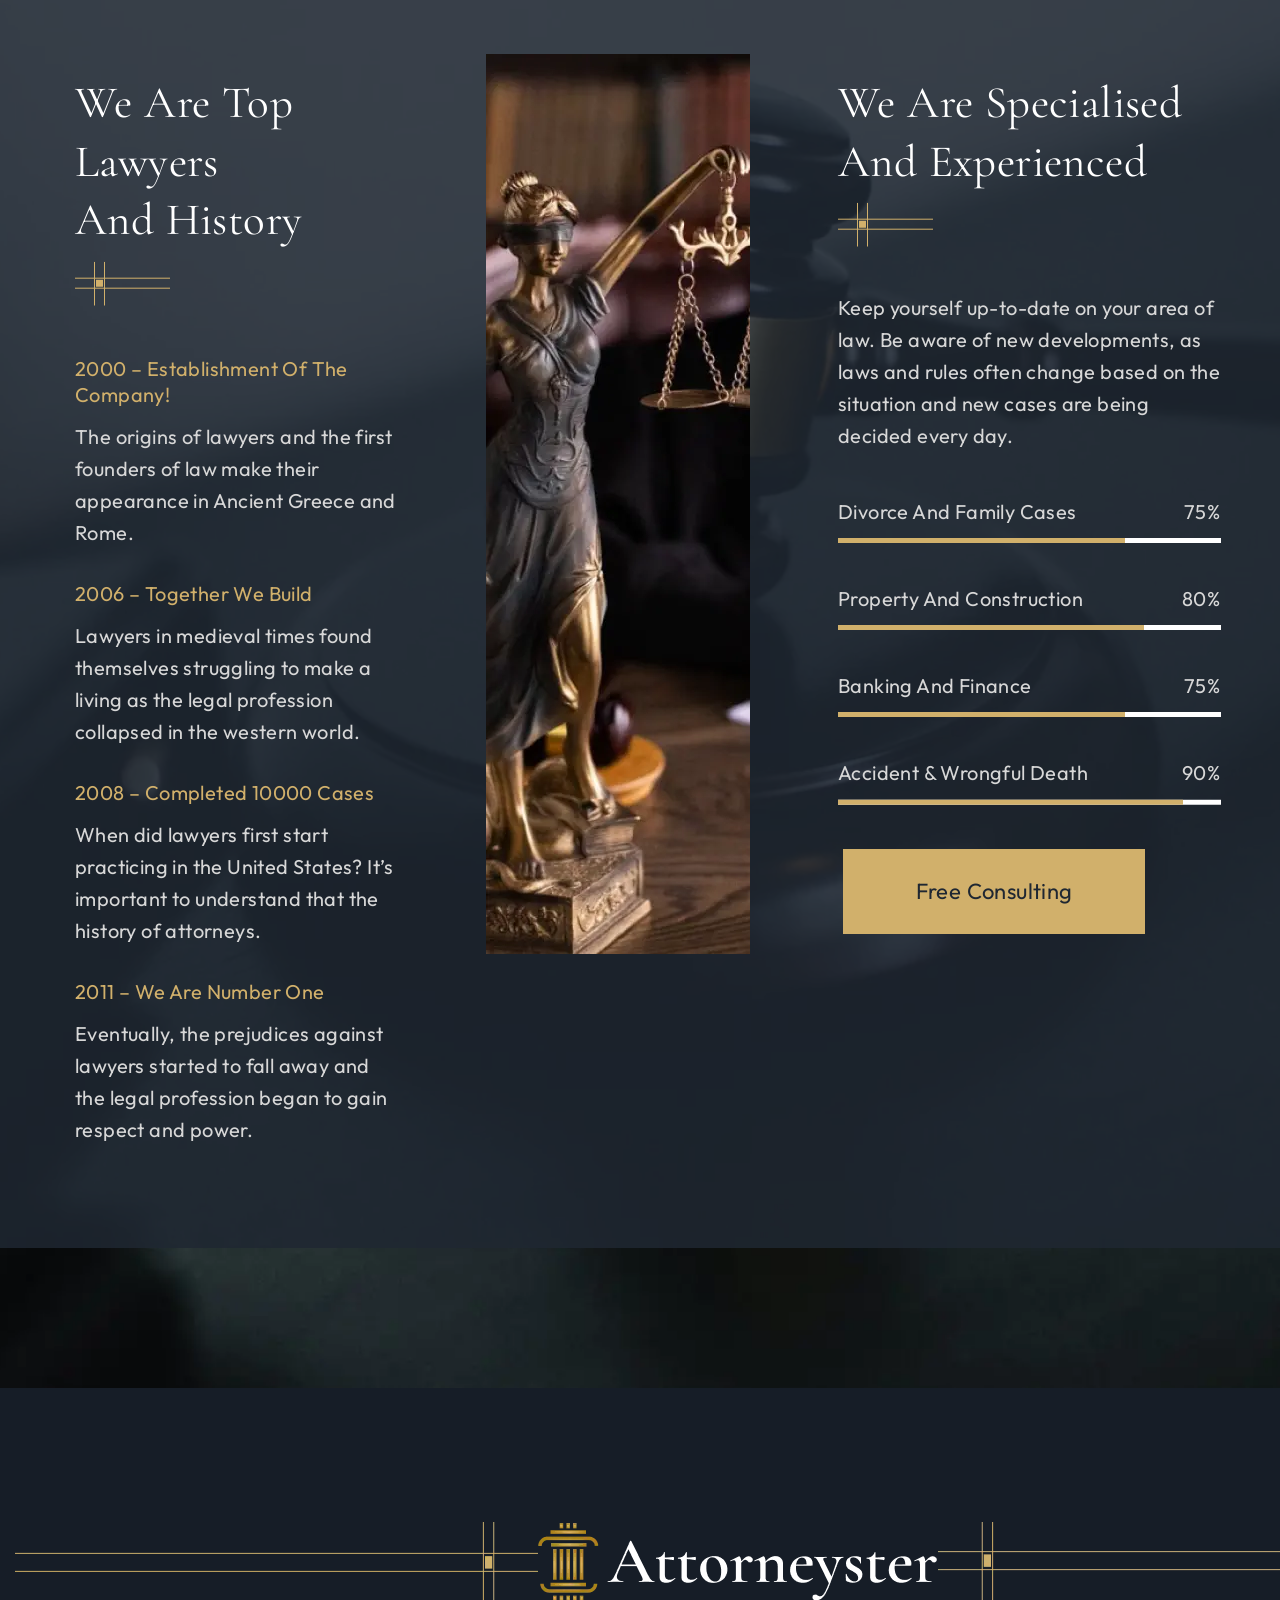
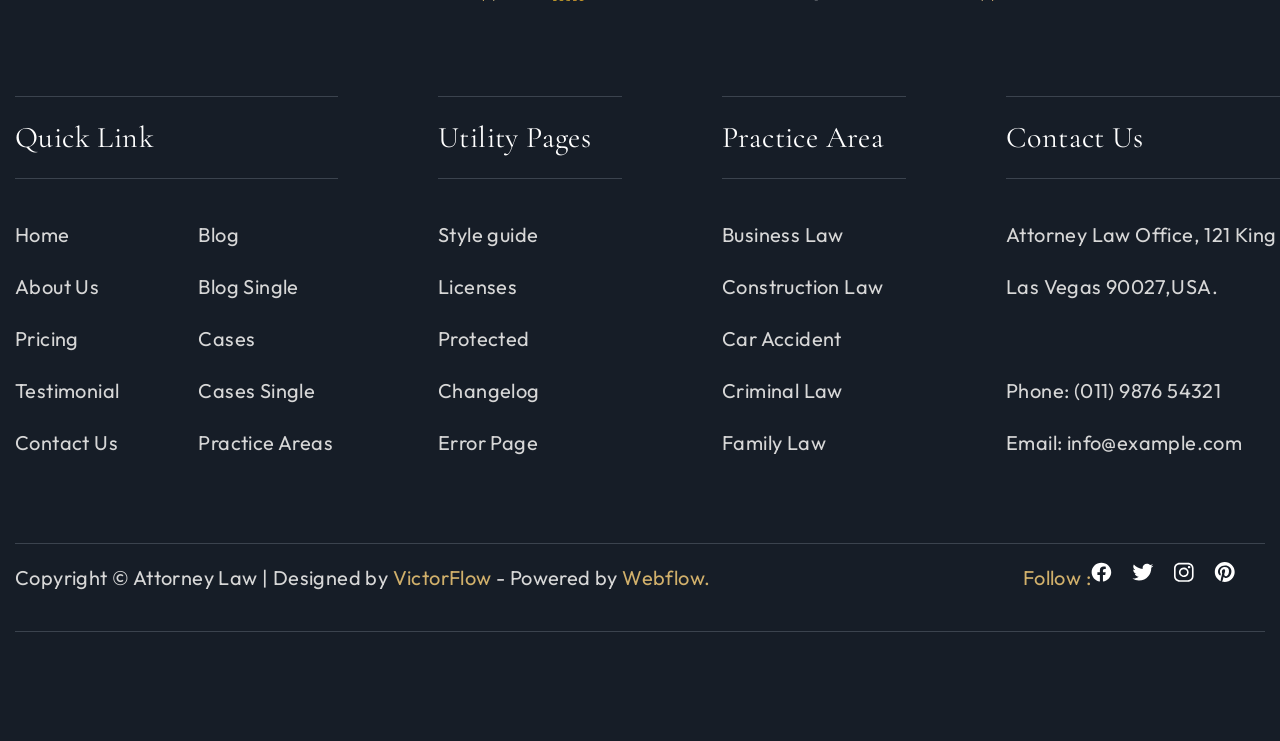
==== commit e240c707: "Add files via upload" ====
--- a/index.html
+++ b/index.html
@@ -6,7 +6,7 @@
 	<meta charset="UTF-8">
 	<meta name="format-detection" content="telephone=no">
 	<!-- <style>body{opacity: 0;}</style> -->
-	<link rel="stylesheet" href="css/style.min.css?_v=20230914193938">
+	<link rel="stylesheet" href="css/style.min.css?_v=20230916104230">
 	<!-- <meta name="robots" content="noindex, nofollow"> -->
 	<meta name="viewport" content="width=device-width, initial-scale=1.0">
 </head>
@@ -813,10 +813,213 @@
 		</main>
 		<footer class="footer">
 			<div class="footer__container">
+				<div class="footer-img">
+					<picture><source srcset="img/footer/logfoot.webp" type="image/webp"><img src="img/footer/logfoot.png" alt="img"></picture>
+				</div>
+				<div class="footer-body">
+					<div class="footer-body__col1">
+						<div class="footer-col1__titl">
+							<p>
+								Quick Link
+							</p>
+						</div>
+						<div class="footer-col1__nav">
+							<ul class="foot-list">
+								<li class="foot-item">
+									<a href="#">
+										Home
+									</a>
+								</li>
+								<li class="foot-item">
+									<a href="#">
+										About Us
+									</a>
+								</li>
+								<li class="foot-item">
+									<a href="#">
+										Pricing
+									</a>
+								</li>
+								<li class="foot-item">
+									<a href="#">
+										Testimonial
+									</a>
+								</li>
+								<li class="foot-item">
+									<a href="#">
+										Contact Us
+									</a>
+								</li>
+							</ul>
+							<ul class="foot-list">
+								<li class="foot-item">
+									<a href="#">
+										Blog
+									</a>
+								</li>
+								<li class="foot-item">
+									<a href="#">
+										Blog Single
+									</a>
+								</li>
+								<li class="foot-item">
+									<a href="#">
+										Cases
+									</a>
+								</li>
+								<li class="foot-item">
+									<a href="#">
+										Cases Single
+									</a>
+								</li>
+								<li class="foot-item">
+									<a href="#">
+										Practice Areas
+									</a>
+								</li>
+							</ul>
+						</div>
+					</div>
+					<div class="footer-body__col1">
+						<div class="footer-col1__titl">
+							<p>
+								Utility Pages
+							</p>
+						</div>
+						<div class="footer-col1__nav">
+							<ul class="foot-list">
+								<li class="foot-item">
+									<a href="#">
+										Style guide
+									</a>
+								</li>
+								<li class="foot-item">
+									<a href="#">
+										Licenses
+									</a>
+								</li>
+								<li class="foot-item">
+									<a href="#">
+										Protected
+									</a>
+								</li>
+								<li class="foot-item">
+									<a href="#">
+										Changelog
+									</a>
+								</li>
+								<li class="foot-item">
+									<a href="#">
+										Error Page
+									</a>
+								</li>
+							</ul>
+						</div>
+					</div>
+					<div class="footer-body__col1">
+						<div class="footer-col1__titl">
+							<p>
+								Practice Area
+							</p>
+						</div>
+						<div class="footer-col1__nav">
+							<ul class="foot-list">
+								<li class="foot-item">
+									<a href="#">
+										Business Law
+									</a>
+								</li>
+								<li class="foot-item">
+									<a href="#">
+										Construction Law
+									</a>
+								</li>
+								<li class="foot-item">
+									<a href="#">
+										Car Accident
+									</a>
+								</li>
+								<li class="foot-item">
+									<a href="#">
+										Criminal Law
+									</a>
+								</li>
+								<li class="foot-item">
+									<a href="#">
+										Family Law
+									</a>
+								</li>
+							</ul>
+						</div>
+					</div>
+					<div class="footer-body__col1">
+						<div class="footer-col1__titl">
+							<p>
+								Contact Us
+							</p>
+						</div>
+						<div class="footer-col1__nav">
+							<ul class="foot-list">
+								<li class="foot-item">
+									<a href="#">
+										Attorney Law Office, 121 King Street,
+									</a>
+								</li>
+								<li class="foot-item">
+									<a href="#">
+										Las Vegas 90027,USA.
+									</a>
+								</li>
+								<li class="foot-item">
+									<a href="#">
+
+									</a>
+								</li>
+								<li class="foot-item">
+									<a href="#">
+										Phone: (011) 9876 54321
+									</a>
+								</li>
+								<li class="foot-item">
+									<a href="#">
+										Email: info@example.com
+									</a>
+								</li>
+							</ul>
+						</div>
+					</div>
+				</div>
+				<div class="footer-foot">
+					<div class="footer-foot__text">
+						<p>
+							Copyright © Attorney Law | Designed by
+							<span>
+								VictorFlow
+							</span>
+							- Powered by
+							<span>
+								Webflow.
+							</span>
+						</p>
+					</div>
+					<div class="footer-foot__icon">
+						<div class="footer-icon__text">
+							<p>
+								Follow :
+							</p>
+						</div>
+						<div class="footer-icon">
+							<img src="img/footer/fb.svg" alt="img">
+							<img src="img/footer/tw.svg" alt="img">
+							<img src="img/footer/in.svg" alt="img">
+							<img src="img/footer/p.svg" alt="img">
+						</div>
+					</div>
+				</div>
 			</div>
 		</footer>
 	</div>
-	<script src="js/app.min.js?_v=20230914193938"></script>
+	<script src="js/app.min.js?_v=20230916104230"></script>
 </body>
 
 </html>
--- a/css/style.min.css
+++ b/css/style.min.css
@@ -1 +1 @@
-@charset "UTF-8";@import url('https://fonts.googleapis.com/css2?family=Cormorant+Garamond&family=Outfit:wght@400; 700&display=swap');*{padding:0;margin:0;border:0}*,:after,:before{-webkit-box-sizing:border-box;box-sizing:border-box}body,html{height:100%;min-width:320px}body{color:#d7d7d7;line-height:32px;letter-spacing:.4px;font-weight:400;font-style:normal;font-family:Outfit,sans-serif;font-size:1.25rem;-ms-text-size-adjust:100%;-moz-text-size-adjust:100%;-webkit-text-size-adjust:100%;-webkit-font-smoothing:antialiased;-moz-osx-font-smoothing:grayscale}button,input,textarea{font-family:Outfit,sans-serif;font-size:inherit;line-height:inherit}button{cursor:pointer;color:inherit;background-color:transparent}a{color:inherit;text-decoration:none}ul li{list-style:none}img{vertical-align:top}h1,h2,h3,h4,h5,h6{font-weight:inherit;font-size:inherit}body{background:#161d27}.lock body{overflow:hidden;-ms-touch-action:none;touch-action:none;-ms-scroll-chaining:none;overscroll-behavior:none}.wrapper{min-height:100%;display:-webkit-box;display:-ms-flexbox;display:flex;-webkit-box-orient:vertical;-webkit-box-direction:normal;-ms-flex-direction:column;flex-direction:column;overflow:hidden}@supports (overflow:clip){.wrapper{overflow:clip}}.wrapper>main{-webkit-box-flex:1;-ms-flex:1 1 auto;flex:1 1 auto}.wrapper>*{min-width:0}[class*=__container]{max-width:86.875rem;margin:0 auto;padding:0 .9375rem}[class*=-ibg]{position:relative}[class*=-ibg] img{position:absolute;width:100%;height:100%;top:0;left:0;-o-object-fit:cover;object-fit:cover}[class*=-ibg_contain] img{-o-object-fit:contain;object-fit:contain}.header{position:absolute;width:100%;max-height:255px;z-index:2}.header__container{padding-top:40px;display:-webkit-box;display:-ms-flexbox;display:flex;-webkit-box-orient:vertical;-webkit-box-direction:normal;-ms-flex-direction:column;flex-direction:column}.header__logo{max-width:400px}.heder{display:-webkit-box;display:-ms-flexbox;display:flex;-webkit-box-pack:justify;-ms-flex-pack:justify;justify-content:space-between;border-bottom:1px solid rgba(255,255,255,.1);padding-bottom:25px}.buts{width:350px;height:85px;-ms-flex-negative:0;flex-shrink:0;border:1px solid rgba(255,255,255,.1);background:rgba(255,255,255,.1);color:#fff;text-align:center;font-size:22px;font-style:normal;font-weight:400;line-height:35.2px;letter-spacing:.4px;-webkit-transition:all .3s;transition:all .3s}.buts:hover{-webkit-transform:scale(.9);-ms-transform:scale(.9);transform:scale(.9);background:rgba(255,255,255,.15);border-radius:5px;color:#d1b06b}.foote{padding-top:40px;padding-bottom:36px;border-bottom:1px solid rgba(255,255,255,.1);display:-webkit-box;display:-ms-flexbox;display:flex;gap:255px;-webkit-box-align:center;-ms-flex-align:center;align-items:center}.header__menu{padding:19px 0}.menu__list{display:-webkit-box;display:-ms-flexbox;display:flex;gap:63px}.menu__item{-webkit-transition:all .3s;transition:all .3s}.menu__item:hover{color:#d1b06b}.menu__link{color:#fff;font-family:Outfit;font-size:22px;font-style:normal;font-weight:400;line-height:35.2px;letter-spacing:.4px}.inform-heder{display:-webkit-box;display:-ms-flexbox;display:flex;gap:45px}.call{display:-webkit-box;display:-ms-flexbox;display:flex;gap:12px;-webkit-box-align:center;-ms-flex-align:center;align-items:center}.call-img{-webkit-transition:all .3s;transition:all .3s}.call-img:hover{-webkit-transform:scale(.9);-ms-transform:scale(.9);transform:scale(.9)}.call-text1{color:#d1b06b;font-family:Outfit;font-size:18px;font-style:normal;font-weight:400;line-height:28.8px;letter-spacing:.4px}.call-text2{color:#fff;font-family:Outfit;font-size:22px;font-style:normal;font-weight:400;line-height:26.4px;letter-spacing:.4px}.email{display:-webkit-box;display:-ms-flexbox;display:flex;gap:12px;-webkit-box-align:center;-ms-flex-align:center;align-items:center}.email-img{-webkit-transition:all .3s;transition:all .3s}.email-img:hover{-webkit-transform:scale(.9);-ms-transform:scale(.9);transform:scale(.9)}.email-text1{color:#d1b06b;font-family:Outfit;font-size:18px;font-style:normal;font-weight:400;line-height:28.8px;letter-spacing:.4px}.email-text2{color:#fff;font-family:Outfit;font-size:22px;font-style:normal;font-weight:400;line-height:26.4px;letter-spacing:.4px}.ff{display:-webkit-box;display:-ms-flexbox;display:flex;-webkit-box-orient:vertical;-webkit-box-direction:normal;-ms-flex-direction:column;flex-direction:column}.no-webp .block1{background-image:url(../img/block1/IMAGE.png)}.block1{background-position:0 0;background-repeat:no-repeat;background-size:cover;position:relative;margin-bottom:140px}.block1::before{content:"";display:block;width:100%;position:absolute;height:100%;top:0;left:0;right:0;bottom:0;background-color:rgba(31,39,50,.81)}.block1__container{position:relative;display:-webkit-box;display:-ms-flexbox;display:flex;gap:16px;padding-top:315px}.block1__body{max-width:670px;-ms-flex-item-align:center;-ms-grid-row-align:center;align-self:center}.block1__body-decor{width:95px;height:44px}.block1__body-titl{color:#fff;font-family:Cormorant Garamond;font-size:60px;font-weight:400;line-height:78px;letter-spacing:.4px;padding-top:14px}.block1__body-text{color:#d1b06b;font-size:22px;font-weight:400;line-height:39.6px;letter-spacing:.4px;margin-bottom:28px;padding-top:21px}.button{width:269px;height:85px;-ms-flex-negative:0;flex-shrink:0;border:1px solid #d1b06b;background:#d1b06b;color:#1f2732;text-align:center;font-family:Outfit;font-size:22px;font-style:normal;font-weight:400;line-height:35.2px;letter-spacing:.4px;-webkit-transition:all .3s;transition:all .3s}.button:hover{-webkit-transform:scale(.9);-ms-transform:scale(.9);transform:scale(.9);border-radius:5px}.block2__container{display:-webkit-box;display:-ms-flexbox;display:flex;gap:62px;margin-bottom:140px}.block2__img{display:-webkit-box;display:-ms-flexbox;display:flex;-webkit-box-orient:vertical;-webkit-box-direction:normal;-ms-flex-direction:column;flex-direction:column;gap:30px}.block2__body{display:-webkit-box;display:-ms-flexbox;display:flex;-webkit-box-orient:vertical;-webkit-box-direction:normal;-ms-flex-direction:column;flex-direction:column;gap:27px}.block2__body-titl{color:#fff;font-family:Cormorant Garamond;font-size:45px;font-weight:400;line-height:58.5px;letter-spacing:.4px;text-transform:capitalize}.block2__body-text{margin-bottom:13px}.block2__body-men{display:-webkit-box;display:-ms-flexbox;display:flex;gap:20px;margin-bottom:13px}.block2__men-names{color:#fff;font-family:Cormorant Garamond;font-size:40px;line-height:52px;-ms-flex-item-align:center;-ms-grid-row-align:center;align-self:center}.block2__body-info{display:-webkit-box;display:-ms-flexbox;display:flex;gap:30px}.block2__info1{display:-webkit-box;display:-ms-flexbox;display:flex;-webkit-box-pack:center;-ms-flex-pack:center;justify-content:center;-webkit-box-align:center;-ms-flex-align:center;align-items:center;gap:20px;background:#3b434e;width:315px;height:126px;-ms-flex-negative:0;flex-shrink:0}.block2__info1-text{font-size:22px;line-height:28.6px}.block2__info2-text{color:#1f2732;font-size:22px;line-height:28.6px}.block2__info2{width:315px;height:126px;background:#d1b06b;-ms-flex-negative:0;flex-shrink:0;display:-webkit-box;display:-ms-flexbox;display:flex;-webkit-box-pack:center;-ms-flex-pack:center;justify-content:center;-webkit-box-align:center;-ms-flex-align:center;align-items:center;gap:20px}.block2__info2-numbers{width:81px;height:59px;-ms-flex-negative:0;flex-shrink:0;border-radius:5px;background:#161d27;display:-webkit-box;display:-ms-flexbox;display:flex;-webkit-box-pack:center;-ms-flex-pack:center;justify-content:center;-webkit-box-align:center;-ms-flex-align:center;align-items:center;color:#fff;font-size:30px;line-height:39px}.block3__container{display:-webkit-box;display:-ms-flexbox;display:flex;gap:330px;-webkit-box-align:center;-ms-flex-align:center;align-items:center;padding-top:130px;margin-bottom:60px}.block3__left-titl{color:#fff;font-family:Cormorant Garamond;font-size:45px;line-height:58.5px;text-transform:capitalize;margin-bottom:10px}.block3__right{max-width:660px}.block4__container{display:-webkit-box;display:-ms-flexbox;display:flex;-webkit-box-orient:vertical;-webkit-box-direction:normal;-ms-flex-direction:column;flex-direction:column;gap:30px;margin-bottom:140px}.block4__colums{display:-webkit-box;display:-ms-flexbox;display:flex;gap:30px}.block4__item{padding:58px 50px 72px 50px;background:#1f2732;display:-webkit-box;display:-ms-flexbox;display:flex;-webkit-box-orient:vertical;-webkit-box-direction:normal;-ms-flex-direction:column;flex-direction:column;width:430px;height:429px;-ms-flex-negative:0;flex-shrink:0}.block4__item-titl{color:#fff;font-family:Cormorant Garamond;font-size:35px;line-height:56px;margin-bottom:8px}.block4__item-text{padding-bottom:54px;border-bottom:1px solid #4e555f}.block4__item-footer{display:-webkit-box;display:-ms-flexbox;display:flex;-webkit-box-align:center;-ms-flex-align:center;align-items:center;gap:90px;padding-top:26px}.block4__footer-icon img{width:100%;height:100%}.block4-btn{width:187px;height:58px;-ms-flex-negative:0;flex-shrink:0;background:#161d27;color:#fff;text-transform:capitalize;display:-webkit-box;display:-ms-flexbox;display:flex;-webkit-box-pack:center;-ms-flex-pack:center;justify-content:center;-webkit-box-align:center;-ms-flex-align:center;align-items:center;-webkit-transition:all .3s;transition:all .3s}.block4-btn:hover{-webkit-transform:scale(.9);-ms-transform:scale(.9);transform:scale(.9);border-radius:5px;color:#d1b06b}.block5{background-color:#fff}.block5__container{display:-webkit-box;display:-ms-flexbox;display:flex;-webkit-box-orient:vertical;-webkit-box-direction:normal;-ms-flex-direction:column;flex-direction:column;-webkit-box-pack:center;-ms-flex-pack:center;justify-content:center;-webkit-box-align:center;-ms-flex-align:center;align-items:center;padding-top:125px;padding-bottom:80px;gap:28px}.block5__titl{color:#161d27;text-align:center;font-family:Cormorant Garamond;font-size:45px;font-weight:400;line-height:54px;text-transform:capitalize}.block5__text{color:#909090;text-align:center}.block5__colums{display:-webkit-box;display:-ms-flexbox;display:flex;gap:31px;width:100%}.block5__item{background-color:#fbfbfb;-webkit-box-flex:0;-ms-flex:0 1 33.333%;flex:0 1 33.333%;padding:30px;display:-webkit-box;display:-ms-flexbox;display:flex;gap:20px}.block5__item-body{-ms-flex-item-align:center;-ms-grid-row-align:center;align-self:center}.it-titl{color:#1f2732;font-family:Cormorant Garamond;font-size:30px;line-height:42px}.it-text{color:#909090;text-transform:capitalize}.bod-titl{color:#fff;font-size:30px;line-height:39px;margin-bottom:10px}.bod-text{color:#fff;line-height:26px}.no-webp .it-bg{background-image:url(../img/block5/bgj.jpg)}.it-bg{background-repeat:no-repeat;background-position:0 0;background-size:cover;-webkit-box-flex:0;-ms-flex:0 1 33.333%;flex:0 1 33.333%;padding:40px 50px;display:-webkit-box;display:-ms-flexbox;display:flex;gap:20px}.block6{background-color:#fff}.block6__container{padding-top:106px;padding-bottom:130px;-webkit-box-pack:center;-ms-flex-pack:center;justify-content:center;-webkit-box-align:center;-ms-flex-align:center;align-items:center}.block6-titl{display:-webkit-box;display:-ms-flexbox;display:flex;-webkit-box-pack:center;-ms-flex-pack:center;justify-content:center;-webkit-box-align:center;-ms-flex-align:center;align-items:center;text-align:center;gap:40px;color:#161d27;font-family:Cormorant Garamond;font-size:50px;line-height:60px;text-transform:capitalize;margin-bottom:50px;margin-left:-10px}.block6-partners{display:-webkit-box;display:-ms-flexbox;display:flex;-webkit-box-align:center;-ms-flex-align:center;align-items:center;gap:135px;padding-left:61px}.no-webp .block7{background-image:url(../img/block7/bg.png)}.block7{background-repeat:no-repeat;background-position:center;background-size:cover;padding-top:132px;padding-bottom:140px}.block7__container{display:-webkit-box;display:-ms-flexbox;display:flex;gap:88px;padding:80px 60px 70px 75px;background-color:rgba(31,39,50,.85)}.block7-left{width:414px;margin-top:20px}.block7-left__titl{color:#fff;font-family:Cormorant Garamond;font-size:45px;line-height:58.5px;text-transform:capitalize;margin-bottom:11px}.block7-left__decor{margin-bottom:50px}.block7-left__text{display:-webkit-box;display:-ms-flexbox;display:flex;-webkit-box-orient:vertical;-webkit-box-direction:normal;-ms-flex-direction:column;flex-direction:column;gap:13px}.block7-text__1{color:#d1b06b;line-height:26px;text-transform:capitalize}.block7-text__2{margin-bottom:32px}.block7-right{margin-top:20px;width:382px}.block7-right__text{margin-top:-5px;margin-bottom:44px}.block7-right__percent{margin-bottom:18px;display:-webkit-box;display:-ms-flexbox;display:flex;-webkit-box-orient:vertical;-webkit-box-direction:normal;-ms-flex-direction:column;flex-direction:column;gap:13px}.block7-right__button .button{width:302px;height:85px;-ms-flex-negative:0;flex-shrink:0;margin-left:5px}.block7-percent__text{display:-webkit-box;display:-ms-flexbox;display:flex;-webkit-box-pack:justify;-ms-flex-pack:justify;justify-content:space-between;margin-bottom:10px}.webp .block1{background-image:url(../img/block1/IMAGE.webp)}.webp .it-bg{background-image:url(../img/block5/bgj.webp)}.webp .block7{background-image:url(../img/block7/bg.webp)}+@charset "UTF-8";@import url('https://fonts.googleapis.com/css2?family=Cormorant+Garamond&family=Outfit:wght@400; 700&display=swap');*{padding:0;margin:0;border:0}*,:after,:before{-webkit-box-sizing:border-box;box-sizing:border-box}body,html{height:100%;min-width:320px}body{color:#d7d7d7;line-height:32px;letter-spacing:.4px;font-weight:400;font-style:normal;font-family:Outfit,sans-serif;font-size:1.25rem;-ms-text-size-adjust:100%;-moz-text-size-adjust:100%;-webkit-text-size-adjust:100%;-webkit-font-smoothing:antialiased;-moz-osx-font-smoothing:grayscale}button,input,textarea{font-family:Outfit,sans-serif;font-size:inherit;line-height:inherit}button{cursor:pointer;color:inherit;background-color:transparent}a{color:inherit;text-decoration:none}ul li{list-style:none}img{vertical-align:top}h1,h2,h3,h4,h5,h6{font-weight:inherit;font-size:inherit}body{background:#161d27}.lock body{overflow:hidden;-ms-touch-action:none;touch-action:none;-ms-scroll-chaining:none;overscroll-behavior:none}.wrapper{min-height:100%;display:-webkit-box;display:-ms-flexbox;display:flex;-webkit-box-orient:vertical;-webkit-box-direction:normal;-ms-flex-direction:column;flex-direction:column;overflow:hidden}@supports (overflow:clip){.wrapper{overflow:clip}}.wrapper>main{-webkit-box-flex:1;-ms-flex:1 1 auto;flex:1 1 auto}.wrapper>*{min-width:0}[class*=__container]{max-width:86.875rem;margin:0 auto;padding:0 .9375rem}[class*=-ibg]{position:relative}[class*=-ibg] img{position:absolute;width:100%;height:100%;top:0;left:0;-o-object-fit:cover;object-fit:cover}[class*=-ibg_contain] img{-o-object-fit:contain;object-fit:contain}.header{position:absolute;width:100%;max-height:255px;z-index:2}.header__container{padding-top:40px;display:-webkit-box;display:-ms-flexbox;display:flex;-webkit-box-orient:vertical;-webkit-box-direction:normal;-ms-flex-direction:column;flex-direction:column}.header__logo{max-width:400px}.heder{display:-webkit-box;display:-ms-flexbox;display:flex;-webkit-box-pack:justify;-ms-flex-pack:justify;justify-content:space-between;border-bottom:1px solid rgba(255,255,255,.1);padding-bottom:25px}.buts{width:350px;height:85px;-ms-flex-negative:0;flex-shrink:0;border:1px solid rgba(255,255,255,.1);background:rgba(255,255,255,.1);color:#fff;text-align:center;font-size:22px;font-style:normal;font-weight:400;line-height:35.2px;letter-spacing:.4px;-webkit-transition:all .3s;transition:all .3s}.buts:hover{-webkit-transform:scale(.9);-ms-transform:scale(.9);transform:scale(.9);background:rgba(255,255,255,.15);border-radius:5px;color:#d1b06b}.foote{padding-top:40px;padding-bottom:36px;border-bottom:1px solid rgba(255,255,255,.1);display:-webkit-box;display:-ms-flexbox;display:flex;gap:255px;-webkit-box-align:center;-ms-flex-align:center;align-items:center}.header__menu{padding:19px 0}.menu__list{display:-webkit-box;display:-ms-flexbox;display:flex;gap:63px}.menu__item{-webkit-transition:all .3s;transition:all .3s}.menu__item:hover{color:#d1b06b}.menu__link{color:#fff;font-family:Outfit;font-size:22px;font-style:normal;font-weight:400;line-height:35.2px;letter-spacing:.4px}.inform-heder{display:-webkit-box;display:-ms-flexbox;display:flex;gap:45px}.call{display:-webkit-box;display:-ms-flexbox;display:flex;gap:12px;-webkit-box-align:center;-ms-flex-align:center;align-items:center}.call-img{-webkit-transition:all .3s;transition:all .3s}.call-img:hover{-webkit-transform:scale(.9);-ms-transform:scale(.9);transform:scale(.9)}.call-text1{color:#d1b06b;font-family:Outfit;font-size:18px;font-style:normal;font-weight:400;line-height:28.8px;letter-spacing:.4px}.call-text2{color:#fff;font-family:Outfit;font-size:22px;font-style:normal;font-weight:400;line-height:26.4px;letter-spacing:.4px}.email{display:-webkit-box;display:-ms-flexbox;display:flex;gap:12px;-webkit-box-align:center;-ms-flex-align:center;align-items:center}.email-img{-webkit-transition:all .3s;transition:all .3s}.email-img:hover{-webkit-transform:scale(.9);-ms-transform:scale(.9);transform:scale(.9)}.email-text1{color:#d1b06b;font-family:Outfit;font-size:18px;font-style:normal;font-weight:400;line-height:28.8px;letter-spacing:.4px}.email-text2{color:#fff;font-family:Outfit;font-size:22px;font-style:normal;font-weight:400;line-height:26.4px;letter-spacing:.4px}.ff{display:-webkit-box;display:-ms-flexbox;display:flex;-webkit-box-orient:vertical;-webkit-box-direction:normal;-ms-flex-direction:column;flex-direction:column}.footer__container{padding-top:133px;display:-webkit-box;display:-ms-flexbox;display:flex;-webkit-box-orient:vertical;-webkit-box-direction:normal;-ms-flex-direction:column;flex-direction:column;padding-bottom:109px}.footer-img{margin-bottom:95px}.footer-body{display:-ms-grid;display:grid;-ms-grid-columns:323px 184px 184px 369px;grid-template-columns:323px 184px 184px 369px;gap:100px;-webkit-box-pack:justify;-ms-flex-pack:justify;justify-content:space-between;padding-bottom:84px}.footer-col1__titl{margin-bottom:40px;padding:21px 0;border-bottom:1px solid #3b434e;border-top:1px solid #3b434e;color:#fff;font-family:Cormorant Garamond;font-size:30px;line-height:39px}.footer-col1__nav{display:-webkit-box;display:-ms-flexbox;display:flex;gap:79px}.foot-list{display:-webkit-box;display:-ms-flexbox;display:flex;-webkit-box-orient:vertical;-webkit-box-direction:normal;-ms-flex-direction:column;flex-direction:column;gap:20px}.foot-item{-webkit-transition:all .3s;transition:all .3s;height:32px}.foot-item:hover{color:#d1b06b}.footer-foot{display:-webkit-box;display:-ms-flexbox;display:flex;-webkit-box-pack:justify;-ms-flex-pack:justify;justify-content:space-between;padding-top:18px;padding-bottom:37px;border-bottom:1px solid #3b434e;border-top:1px solid #3b434e}.footer-foot__text span{color:#d1b06b}.footer-foot__icon{display:-webkit-box;display:-ms-flexbox;display:flex;padding-right:30px}.footer-icon{-ms-flex-item-align:start;-ms-grid-row-align:start;align-self:start;display:-webkit-box;display:-ms-flexbox;display:flex;gap:20px}.footer-icon__text{color:#d1b06b}.no-webp .block1{background-image:url(../img/block1/IMAGE.png)}.block1{background-position:0 0;background-repeat:no-repeat;background-size:cover;position:relative;margin-bottom:140px}.block1::before{content:"";display:block;width:100%;position:absolute;height:100%;top:0;left:0;right:0;bottom:0;background-color:rgba(31,39,50,.81)}.block1__container{position:relative;display:-webkit-box;display:-ms-flexbox;display:flex;gap:16px;padding-top:315px}.block1__body{max-width:670px;-ms-flex-item-align:center;-ms-grid-row-align:center;align-self:center}.block1__body-decor{width:95px;height:44px}.block1__body-titl{color:#fff;font-family:Cormorant Garamond;font-size:60px;font-weight:400;line-height:78px;letter-spacing:.4px;padding-top:14px}.block1__body-text{color:#d1b06b;font-size:22px;font-weight:400;line-height:39.6px;letter-spacing:.4px;margin-bottom:28px;padding-top:21px}.button{width:269px;height:85px;-ms-flex-negative:0;flex-shrink:0;border:1px solid #d1b06b;background:#d1b06b;color:#1f2732;text-align:center;font-family:Outfit;font-size:22px;font-style:normal;font-weight:400;line-height:35.2px;letter-spacing:.4px;-webkit-transition:all .3s;transition:all .3s}.button:hover{-webkit-transform:scale(.9);-ms-transform:scale(.9);transform:scale(.9);border-radius:5px}.block2__container{display:-webkit-box;display:-ms-flexbox;display:flex;gap:62px;margin-bottom:140px}.block2__img{display:-webkit-box;display:-ms-flexbox;display:flex;-webkit-box-orient:vertical;-webkit-box-direction:normal;-ms-flex-direction:column;flex-direction:column;gap:30px}.block2__body{display:-webkit-box;display:-ms-flexbox;display:flex;-webkit-box-orient:vertical;-webkit-box-direction:normal;-ms-flex-direction:column;flex-direction:column;gap:27px}.block2__body-titl{color:#fff;font-family:Cormorant Garamond;font-size:45px;font-weight:400;line-height:58.5px;letter-spacing:.4px;text-transform:capitalize}.block2__body-text{margin-bottom:13px}.block2__body-men{display:-webkit-box;display:-ms-flexbox;display:flex;gap:20px;margin-bottom:13px}.block2__men-names{color:#fff;font-family:Cormorant Garamond;font-size:40px;line-height:52px;-ms-flex-item-align:center;-ms-grid-row-align:center;align-self:center}.block2__body-info{display:-webkit-box;display:-ms-flexbox;display:flex;gap:30px}.block2__info1{display:-webkit-box;display:-ms-flexbox;display:flex;-webkit-box-pack:center;-ms-flex-pack:center;justify-content:center;-webkit-box-align:center;-ms-flex-align:center;align-items:center;gap:20px;background:#3b434e;width:315px;height:126px;-ms-flex-negative:0;flex-shrink:0}.block2__info1-text{font-size:22px;line-height:28.6px}.block2__info2-text{color:#1f2732;font-size:22px;line-height:28.6px}.block2__info2{width:315px;height:126px;background:#d1b06b;-ms-flex-negative:0;flex-shrink:0;display:-webkit-box;display:-ms-flexbox;display:flex;-webkit-box-pack:center;-ms-flex-pack:center;justify-content:center;-webkit-box-align:center;-ms-flex-align:center;align-items:center;gap:20px}.block2__info2-numbers{width:81px;height:59px;-ms-flex-negative:0;flex-shrink:0;border-radius:5px;background:#161d27;display:-webkit-box;display:-ms-flexbox;display:flex;-webkit-box-pack:center;-ms-flex-pack:center;justify-content:center;-webkit-box-align:center;-ms-flex-align:center;align-items:center;color:#fff;font-size:30px;line-height:39px}.block3__container{display:-webkit-box;display:-ms-flexbox;display:flex;gap:330px;-webkit-box-align:center;-ms-flex-align:center;align-items:center;padding-top:130px;margin-bottom:60px}.block3__left-titl{color:#fff;font-family:Cormorant Garamond;font-size:45px;line-height:58.5px;text-transform:capitalize;margin-bottom:10px}.block3__right{max-width:660px}.block4__container{display:-webkit-box;display:-ms-flexbox;display:flex;-webkit-box-orient:vertical;-webkit-box-direction:normal;-ms-flex-direction:column;flex-direction:column;gap:30px;margin-bottom:140px}.block4__colums{display:-webkit-box;display:-ms-flexbox;display:flex;gap:30px}.block4__item{padding:58px 50px 72px 50px;background:#1f2732;display:-webkit-box;display:-ms-flexbox;display:flex;-webkit-box-orient:vertical;-webkit-box-direction:normal;-ms-flex-direction:column;flex-direction:column;width:430px;height:429px;-ms-flex-negative:0;flex-shrink:0}.block4__item-titl{color:#fff;font-family:Cormorant Garamond;font-size:35px;line-height:56px;margin-bottom:8px}.block4__item-text{padding-bottom:54px;border-bottom:1px solid #4e555f}.block4__item-footer{display:-webkit-box;display:-ms-flexbox;display:flex;-webkit-box-align:center;-ms-flex-align:center;align-items:center;gap:90px;padding-top:26px}.block4__footer-icon img{width:100%;height:100%}.block4-btn{width:187px;height:58px;-ms-flex-negative:0;flex-shrink:0;background:#161d27;color:#fff;text-transform:capitalize;display:-webkit-box;display:-ms-flexbox;display:flex;-webkit-box-pack:center;-ms-flex-pack:center;justify-content:center;-webkit-box-align:center;-ms-flex-align:center;align-items:center;-webkit-transition:all .3s;transition:all .3s}.block4-btn:hover{-webkit-transform:scale(.9);-ms-transform:scale(.9);transform:scale(.9);border-radius:5px;color:#d1b06b}.block5{background-color:#fff}.block5__container{display:-webkit-box;display:-ms-flexbox;display:flex;-webkit-box-orient:vertical;-webkit-box-direction:normal;-ms-flex-direction:column;flex-direction:column;-webkit-box-pack:center;-ms-flex-pack:center;justify-content:center;-webkit-box-align:center;-ms-flex-align:center;align-items:center;padding-top:125px;padding-bottom:80px;gap:28px}.block5__titl{color:#161d27;text-align:center;font-family:Cormorant Garamond;font-size:45px;font-weight:400;line-height:54px;text-transform:capitalize}.block5__text{color:#909090;text-align:center}.block5__colums{display:-webkit-box;display:-ms-flexbox;display:flex;gap:31px;width:100%}.block5__item{background-color:#fbfbfb;-webkit-box-flex:0;-ms-flex:0 1 33.333%;flex:0 1 33.333%;padding:30px;display:-webkit-box;display:-ms-flexbox;display:flex;gap:20px}.block5__item-body{-ms-flex-item-align:center;-ms-grid-row-align:center;align-self:center}.it-titl{color:#1f2732;font-family:Cormorant Garamond;font-size:30px;line-height:42px}.it-text{color:#909090;text-transform:capitalize}.bod-titl{color:#fff;font-size:30px;line-height:39px;margin-bottom:10px}.bod-text{color:#fff;line-height:26px}.no-webp .it-bg{background-image:url(../img/block5/bgj.jpg)}.it-bg{background-repeat:no-repeat;background-position:0 0;background-size:cover;-webkit-box-flex:0;-ms-flex:0 1 33.333%;flex:0 1 33.333%;padding:40px 50px;display:-webkit-box;display:-ms-flexbox;display:flex;gap:20px}.block6{background-color:#fff}.block6__container{padding-top:106px;padding-bottom:130px;-webkit-box-pack:center;-ms-flex-pack:center;justify-content:center;-webkit-box-align:center;-ms-flex-align:center;align-items:center}.block6-titl{display:-webkit-box;display:-ms-flexbox;display:flex;-webkit-box-pack:center;-ms-flex-pack:center;justify-content:center;-webkit-box-align:center;-ms-flex-align:center;align-items:center;text-align:center;gap:40px;color:#161d27;font-family:Cormorant Garamond;font-size:50px;line-height:60px;text-transform:capitalize;margin-bottom:50px;margin-left:-10px}.block6-partners{display:-webkit-box;display:-ms-flexbox;display:flex;-webkit-box-align:center;-ms-flex-align:center;align-items:center;gap:135px;padding-left:61px}.no-webp .block7{background-image:url(../img/block7/bg.png)}.block7{background-repeat:no-repeat;background-position:center;background-size:cover;padding-top:132px;padding-bottom:140px}.block7__container{display:-webkit-box;display:-ms-flexbox;display:flex;gap:88px;padding:80px 60px 70px 75px;background-color:rgba(31,39,50,.85)}.block7-left{width:414px;margin-top:20px}.block7-left__titl{color:#fff;font-family:Cormorant Garamond;font-size:45px;line-height:58.5px;text-transform:capitalize;margin-bottom:11px}.block7-left__decor{margin-bottom:50px}.block7-left__text{display:-webkit-box;display:-ms-flexbox;display:flex;-webkit-box-orient:vertical;-webkit-box-direction:normal;-ms-flex-direction:column;flex-direction:column;gap:13px}.block7-text__1{color:#d1b06b;line-height:26px;text-transform:capitalize}.block7-text__2{margin-bottom:32px}.block7-right{margin-top:20px;width:382px}.block7-right__text{margin-top:-5px;margin-bottom:44px}.block7-right__percent{margin-bottom:18px;display:-webkit-box;display:-ms-flexbox;display:flex;-webkit-box-orient:vertical;-webkit-box-direction:normal;-ms-flex-direction:column;flex-direction:column;gap:13px}.block7-right__button .button{width:302px;height:85px;-ms-flex-negative:0;flex-shrink:0;margin-left:5px}.block7-percent__text{display:-webkit-box;display:-ms-flexbox;display:flex;-webkit-box-pack:justify;-ms-flex-pack:justify;justify-content:space-between;margin-bottom:10px}.webp .block1{background-image:url(../img/block1/IMAGE.webp)}.webp .it-bg{background-image:url(../img/block5/bgj.webp)}.webp .block7{background-image:url(../img/block7/bg.webp)}
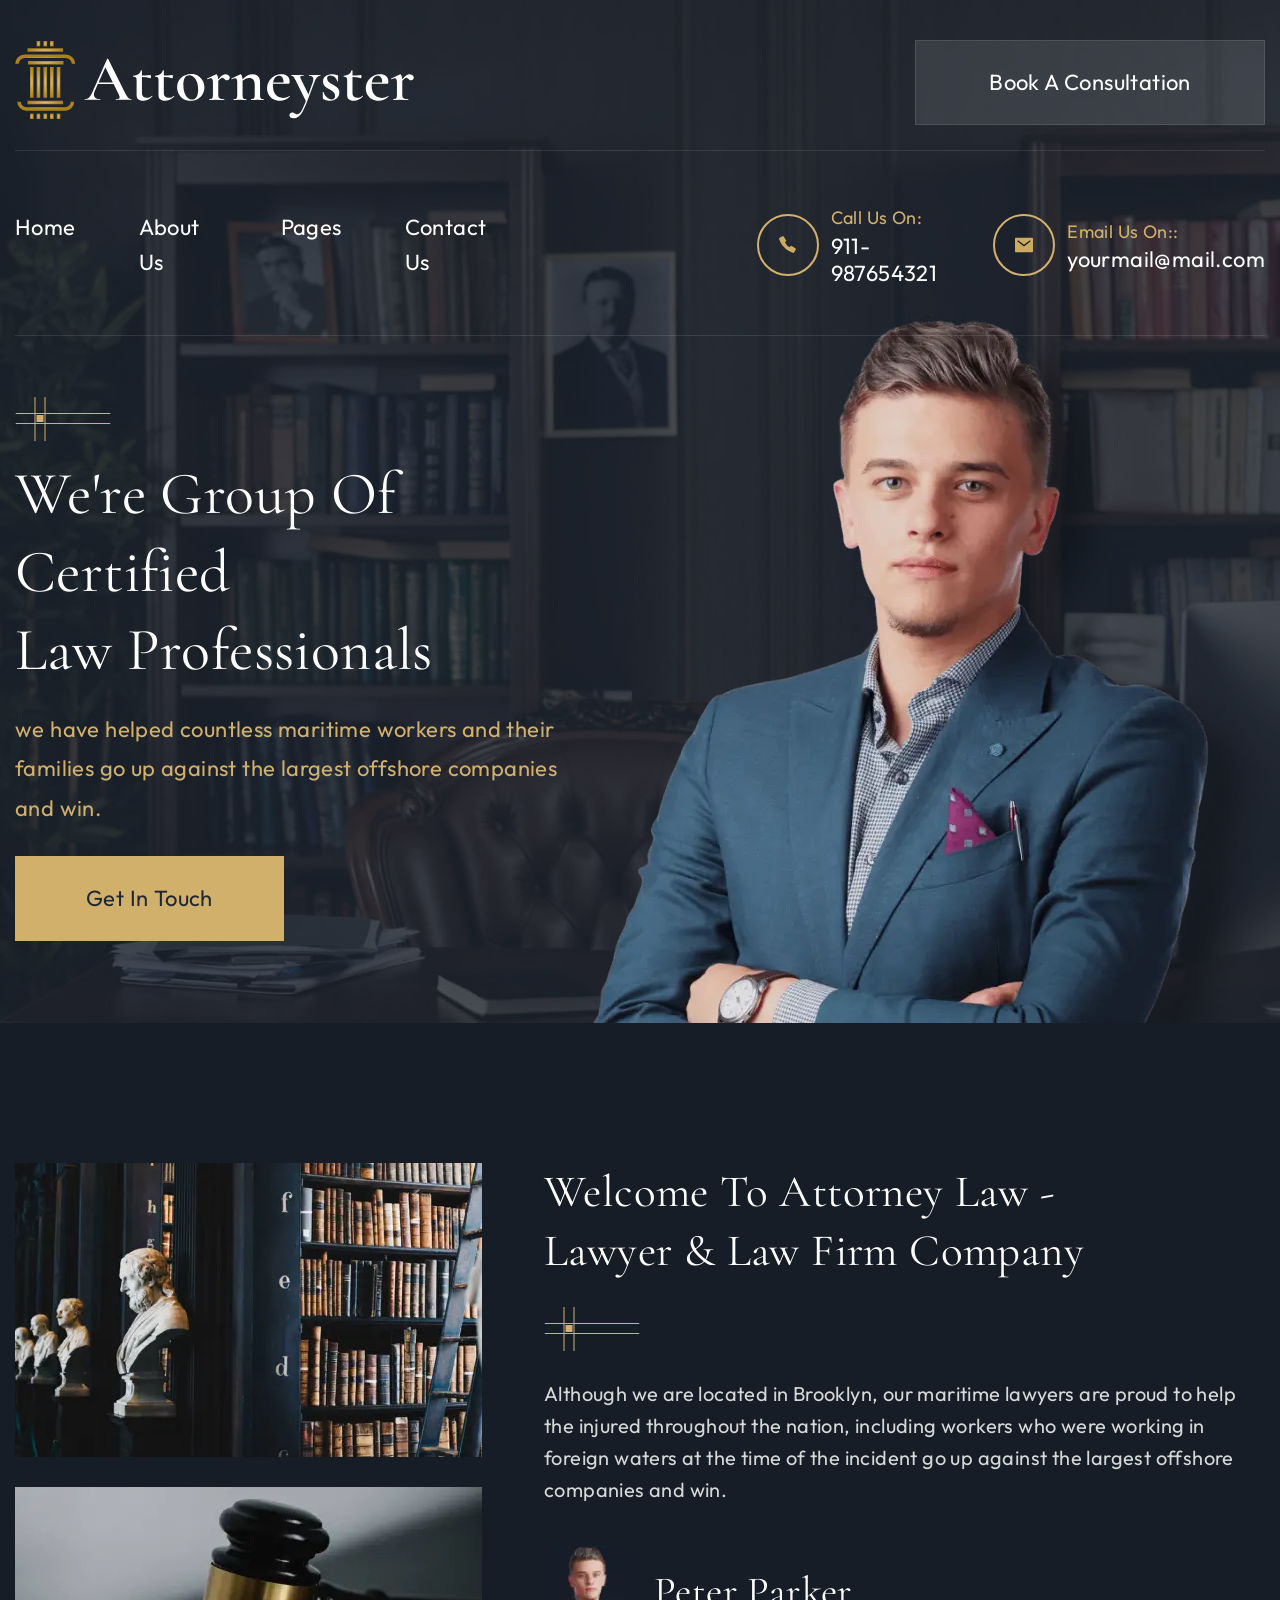
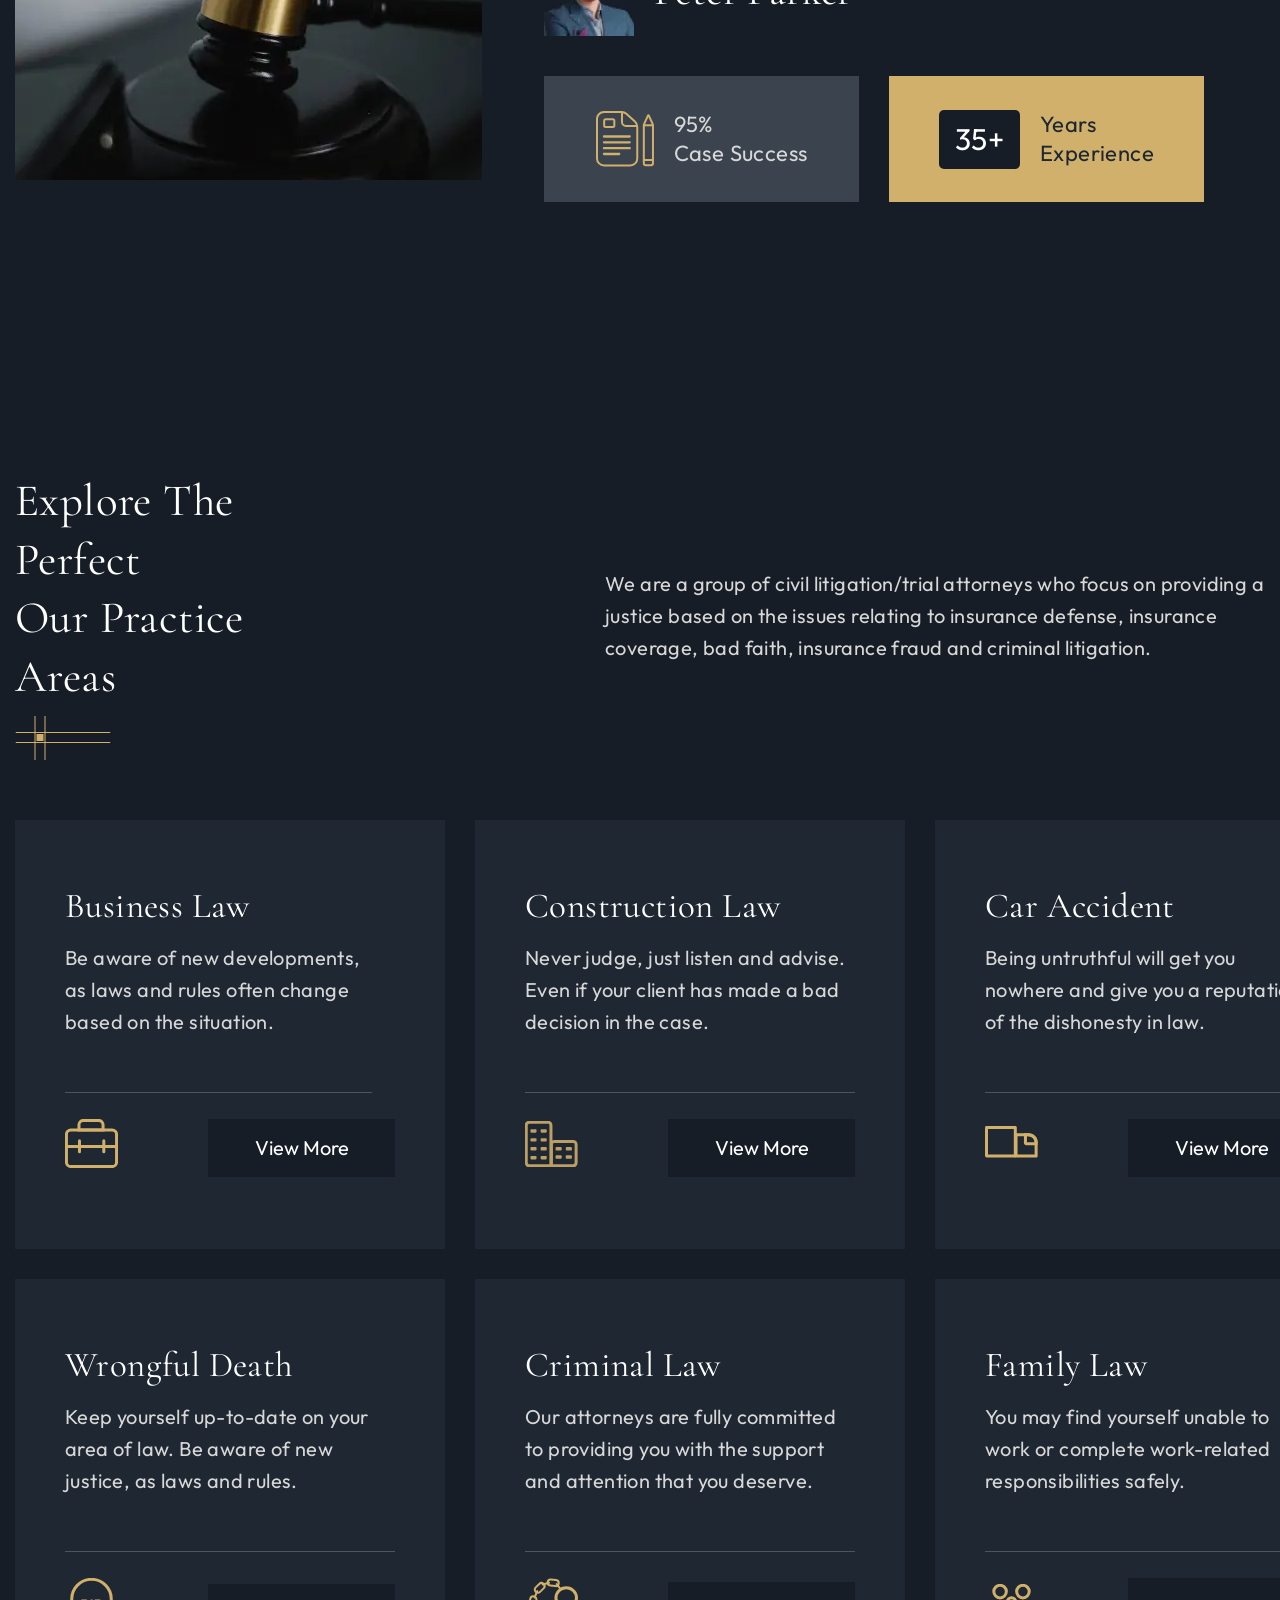
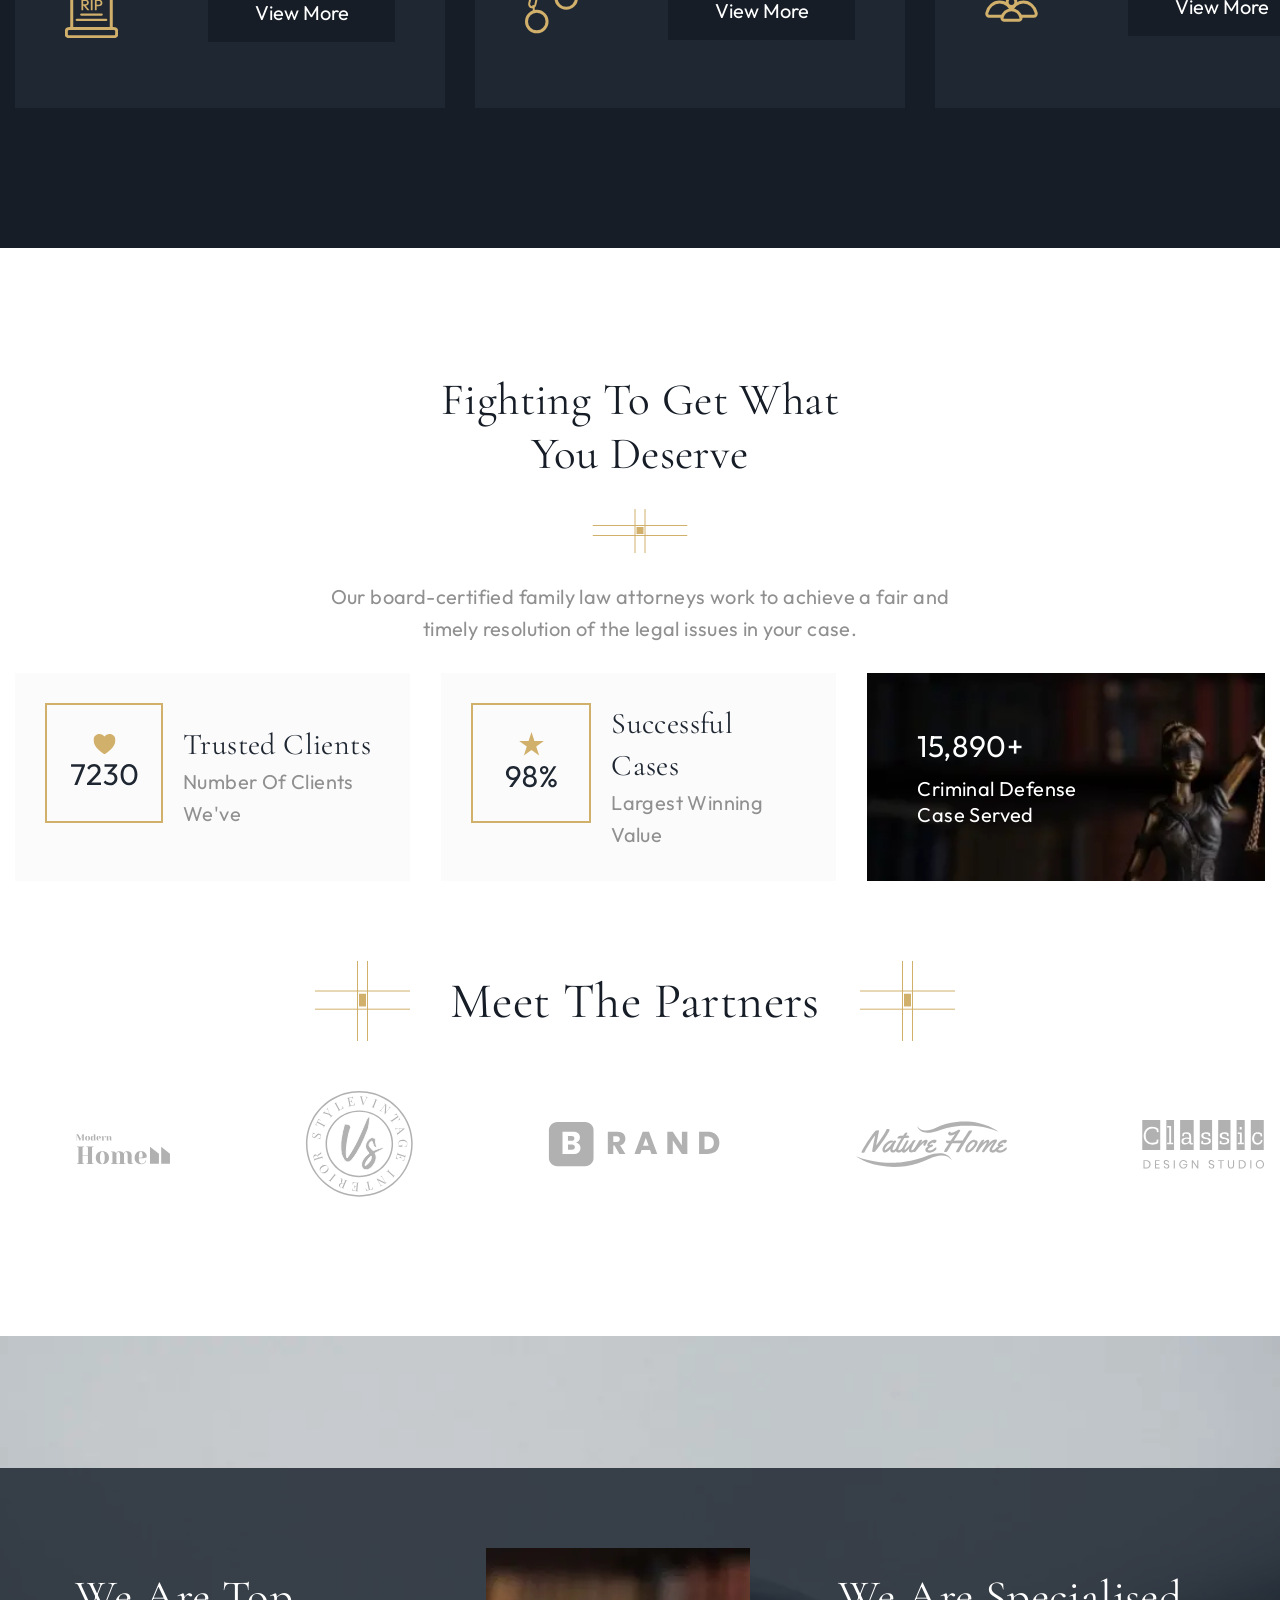
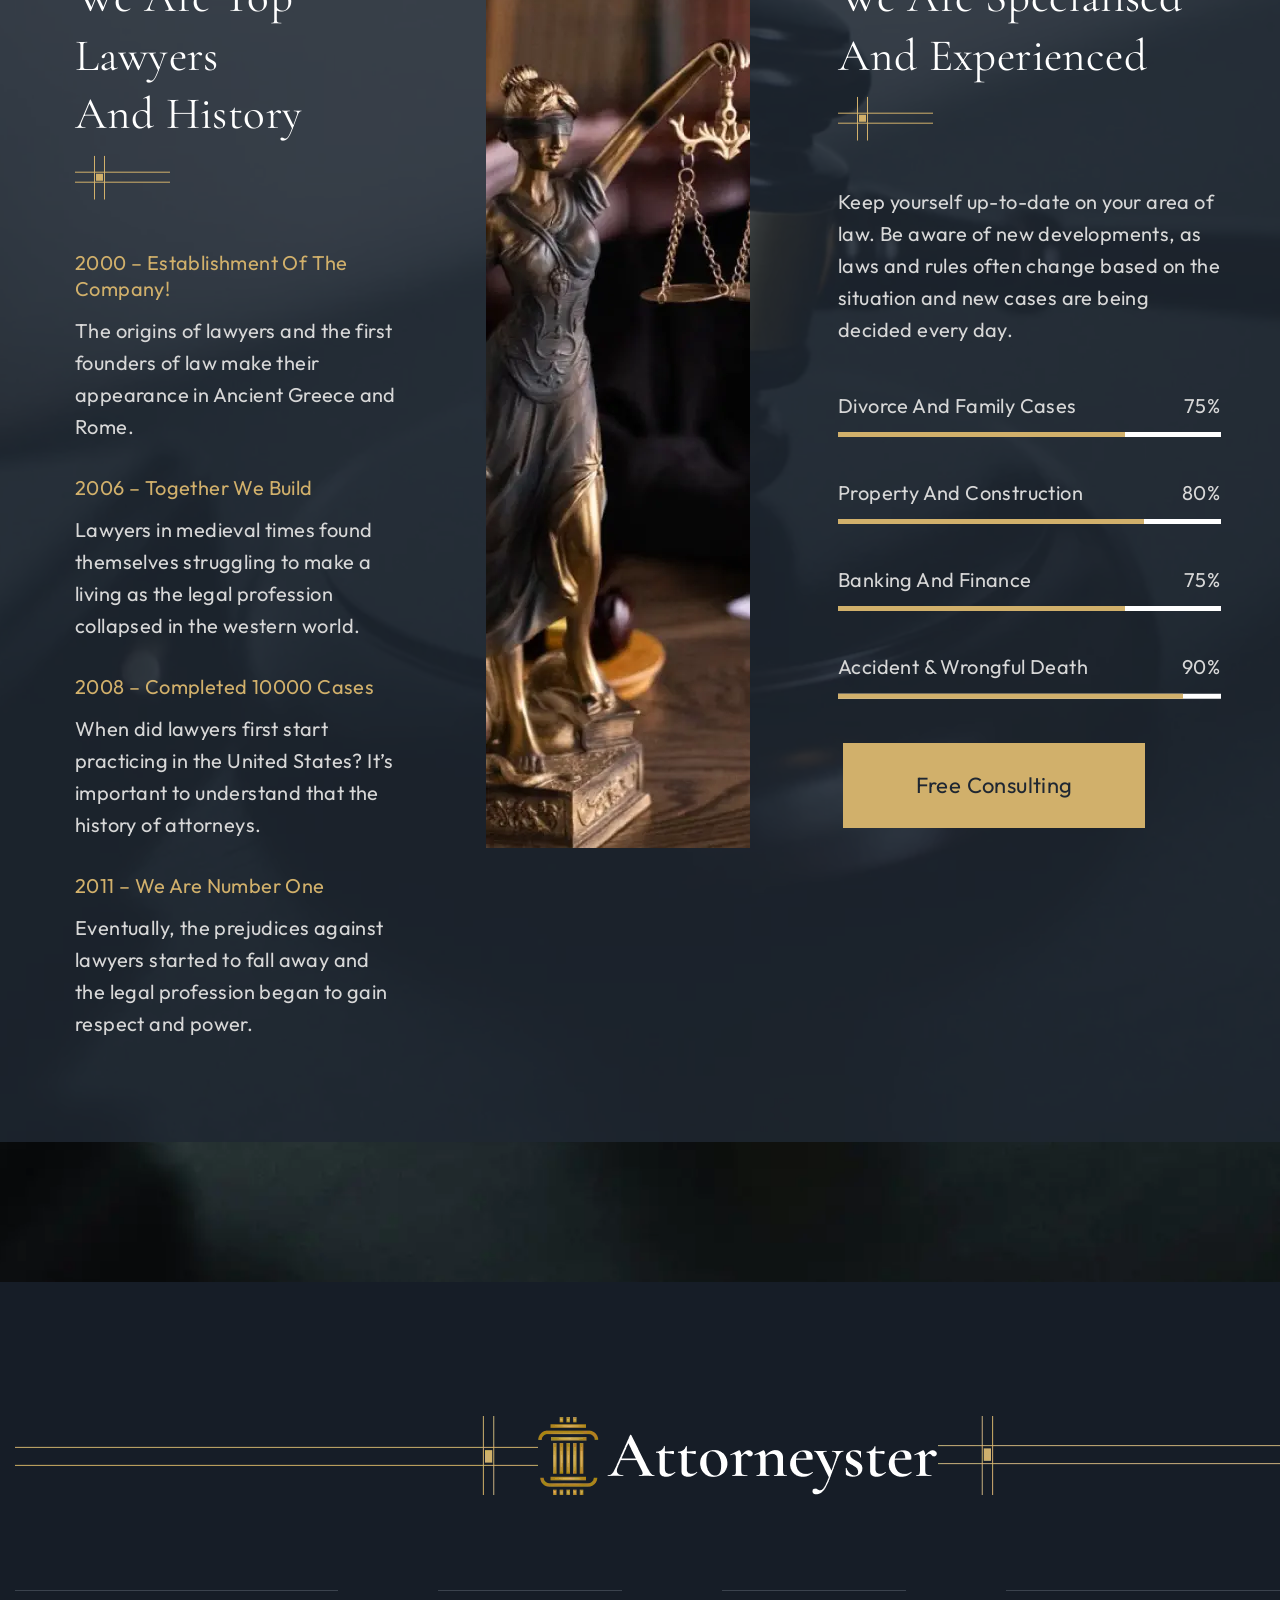
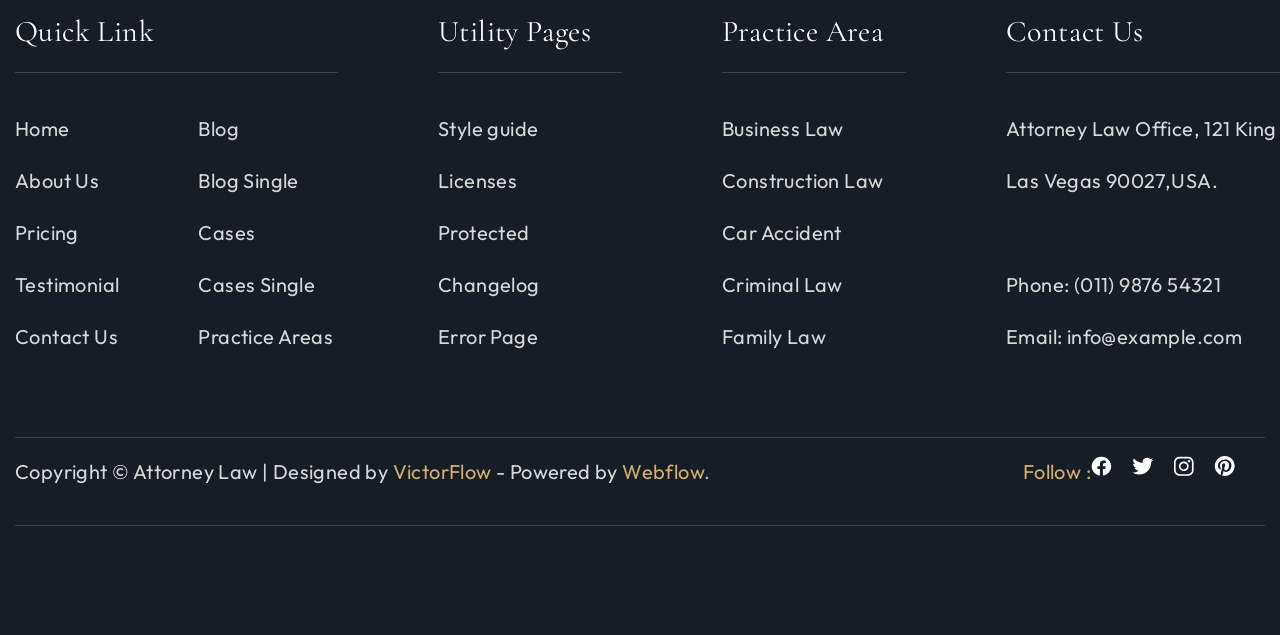
==== commit e707b565: "Add files via upload" ====
--- a/index.html
+++ b/index.html
@@ -6,7 +6,7 @@
 	<meta charset="UTF-8">
 	<meta name="format-detection" content="telephone=no">
 	<!-- <style>body{opacity: 0;}</style> -->
-	<link rel="stylesheet" href="css/style.min.css?_v=20230916104230">
+	<link rel="stylesheet" href="css/style.min.css?_v=20230917114905">
 	<!-- <meta name="robots" content="noindex, nofollow"> -->
 	<meta name="viewport" content="width=device-width, initial-scale=1.0">
 </head>
@@ -195,7 +195,7 @@
 									Business Law
 								</p>
 							</div>
-							<div style="width: 307px;" class="block4__item-text">
+							<div style="width: 307px;" class="block4__item-text pl">
 								<p>
 									Be aware of new developments, as laws and rules often change based on the situation.
 								</p>
@@ -1019,7 +1019,7 @@
 			</div>
 		</footer>
 	</div>
-	<script src="js/app.min.js?_v=20230916104230"></script>
+	<script src="js/app.min.js?_v=20230917114905"></script>
 </body>
 
 </html>
--- a/css/style.min.css
+++ b/css/style.min.css
@@ -1 +1 @@
-@charset "UTF-8";@import url('https://fonts.googleapis.com/css2?family=Cormorant+Garamond&family=Outfit:wght@400; 700&display=swap');*{padding:0;margin:0;border:0}*,:after,:before{-webkit-box-sizing:border-box;box-sizing:border-box}body,html{height:100%;min-width:320px}body{color:#d7d7d7;line-height:32px;letter-spacing:.4px;font-weight:400;font-style:normal;font-family:Outfit,sans-serif;font-size:1.25rem;-ms-text-size-adjust:100%;-moz-text-size-adjust:100%;-webkit-text-size-adjust:100%;-webkit-font-smoothing:antialiased;-moz-osx-font-smoothing:grayscale}button,input,textarea{font-family:Outfit,sans-serif;font-size:inherit;line-height:inherit}button{cursor:pointer;color:inherit;background-color:transparent}a{color:inherit;text-decoration:none}ul li{list-style:none}img{vertical-align:top}h1,h2,h3,h4,h5,h6{font-weight:inherit;font-size:inherit}body{background:#161d27}.lock body{overflow:hidden;-ms-touch-action:none;touch-action:none;-ms-scroll-chaining:none;overscroll-behavior:none}.wrapper{min-height:100%;display:-webkit-box;display:-ms-flexbox;display:flex;-webkit-box-orient:vertical;-webkit-box-direction:normal;-ms-flex-direction:column;flex-direction:column;overflow:hidden}@supports (overflow:clip){.wrapper{overflow:clip}}.wrapper>main{-webkit-box-flex:1;-ms-flex:1 1 auto;flex:1 1 auto}.wrapper>*{min-width:0}[class*=__container]{max-width:86.875rem;margin:0 auto;padding:0 .9375rem}[class*=-ibg]{position:relative}[class*=-ibg] img{position:absolute;width:100%;height:100%;top:0;left:0;-o-object-fit:cover;object-fit:cover}[class*=-ibg_contain] img{-o-object-fit:contain;object-fit:contain}.header{position:absolute;width:100%;max-height:255px;z-index:2}.header__container{padding-top:40px;display:-webkit-box;display:-ms-flexbox;display:flex;-webkit-box-orient:vertical;-webkit-box-direction:normal;-ms-flex-direction:column;flex-direction:column}.header__logo{max-width:400px}.heder{display:-webkit-box;display:-ms-flexbox;display:flex;-webkit-box-pack:justify;-ms-flex-pack:justify;justify-content:space-between;border-bottom:1px solid rgba(255,255,255,.1);padding-bottom:25px}.buts{width:350px;height:85px;-ms-flex-negative:0;flex-shrink:0;border:1px solid rgba(255,255,255,.1);background:rgba(255,255,255,.1);color:#fff;text-align:center;font-size:22px;font-style:normal;font-weight:400;line-height:35.2px;letter-spacing:.4px;-webkit-transition:all .3s;transition:all .3s}.buts:hover{-webkit-transform:scale(.9);-ms-transform:scale(.9);transform:scale(.9);background:rgba(255,255,255,.15);border-radius:5px;color:#d1b06b}.foote{padding-top:40px;padding-bottom:36px;border-bottom:1px solid rgba(255,255,255,.1);display:-webkit-box;display:-ms-flexbox;display:flex;gap:255px;-webkit-box-align:center;-ms-flex-align:center;align-items:center}.header__menu{padding:19px 0}.menu__list{display:-webkit-box;display:-ms-flexbox;display:flex;gap:63px}.menu__item{-webkit-transition:all .3s;transition:all .3s}.menu__item:hover{color:#d1b06b}.menu__link{color:#fff;font-family:Outfit;font-size:22px;font-style:normal;font-weight:400;line-height:35.2px;letter-spacing:.4px}.inform-heder{display:-webkit-box;display:-ms-flexbox;display:flex;gap:45px}.call{display:-webkit-box;display:-ms-flexbox;display:flex;gap:12px;-webkit-box-align:center;-ms-flex-align:center;align-items:center}.call-img{-webkit-transition:all .3s;transition:all .3s}.call-img:hover{-webkit-transform:scale(.9);-ms-transform:scale(.9);transform:scale(.9)}.call-text1{color:#d1b06b;font-family:Outfit;font-size:18px;font-style:normal;font-weight:400;line-height:28.8px;letter-spacing:.4px}.call-text2{color:#fff;font-family:Outfit;font-size:22px;font-style:normal;font-weight:400;line-height:26.4px;letter-spacing:.4px}.email{display:-webkit-box;display:-ms-flexbox;display:flex;gap:12px;-webkit-box-align:center;-ms-flex-align:center;align-items:center}.email-img{-webkit-transition:all .3s;transition:all .3s}.email-img:hover{-webkit-transform:scale(.9);-ms-transform:scale(.9);transform:scale(.9)}.email-text1{color:#d1b06b;font-family:Outfit;font-size:18px;font-style:normal;font-weight:400;line-height:28.8px;letter-spacing:.4px}.email-text2{color:#fff;font-family:Outfit;font-size:22px;font-style:normal;font-weight:400;line-height:26.4px;letter-spacing:.4px}.ff{display:-webkit-box;display:-ms-flexbox;display:flex;-webkit-box-orient:vertical;-webkit-box-direction:normal;-ms-flex-direction:column;flex-direction:column}.footer__container{padding-top:133px;display:-webkit-box;display:-ms-flexbox;display:flex;-webkit-box-orient:vertical;-webkit-box-direction:normal;-ms-flex-direction:column;flex-direction:column;padding-bottom:109px}.footer-img{margin-bottom:95px}.footer-body{display:-ms-grid;display:grid;-ms-grid-columns:323px 184px 184px 369px;grid-template-columns:323px 184px 184px 369px;gap:100px;-webkit-box-pack:justify;-ms-flex-pack:justify;justify-content:space-between;padding-bottom:84px}.footer-col1__titl{margin-bottom:40px;padding:21px 0;border-bottom:1px solid #3b434e;border-top:1px solid #3b434e;color:#fff;font-family:Cormorant Garamond;font-size:30px;line-height:39px}.footer-col1__nav{display:-webkit-box;display:-ms-flexbox;display:flex;gap:79px}.foot-list{display:-webkit-box;display:-ms-flexbox;display:flex;-webkit-box-orient:vertical;-webkit-box-direction:normal;-ms-flex-direction:column;flex-direction:column;gap:20px}.foot-item{-webkit-transition:all .3s;transition:all .3s;height:32px}.foot-item:hover{color:#d1b06b}.footer-foot{display:-webkit-box;display:-ms-flexbox;display:flex;-webkit-box-pack:justify;-ms-flex-pack:justify;justify-content:space-between;padding-top:18px;padding-bottom:37px;border-bottom:1px solid #3b434e;border-top:1px solid #3b434e}.footer-foot__text span{color:#d1b06b}.footer-foot__icon{display:-webkit-box;display:-ms-flexbox;display:flex;padding-right:30px}.footer-icon{-ms-flex-item-align:start;-ms-grid-row-align:start;align-self:start;display:-webkit-box;display:-ms-flexbox;display:flex;gap:20px}.footer-icon__text{color:#d1b06b}.no-webp .block1{background-image:url(../img/block1/IMAGE.png)}.block1{background-position:0 0;background-repeat:no-repeat;background-size:cover;position:relative;margin-bottom:140px}.block1::before{content:"";display:block;width:100%;position:absolute;height:100%;top:0;left:0;right:0;bottom:0;background-color:rgba(31,39,50,.81)}.block1__container{position:relative;display:-webkit-box;display:-ms-flexbox;display:flex;gap:16px;padding-top:315px}.block1__body{max-width:670px;-ms-flex-item-align:center;-ms-grid-row-align:center;align-self:center}.block1__body-decor{width:95px;height:44px}.block1__body-titl{color:#fff;font-family:Cormorant Garamond;font-size:60px;font-weight:400;line-height:78px;letter-spacing:.4px;padding-top:14px}.block1__body-text{color:#d1b06b;font-size:22px;font-weight:400;line-height:39.6px;letter-spacing:.4px;margin-bottom:28px;padding-top:21px}.button{width:269px;height:85px;-ms-flex-negative:0;flex-shrink:0;border:1px solid #d1b06b;background:#d1b06b;color:#1f2732;text-align:center;font-family:Outfit;font-size:22px;font-style:normal;font-weight:400;line-height:35.2px;letter-spacing:.4px;-webkit-transition:all .3s;transition:all .3s}.button:hover{-webkit-transform:scale(.9);-ms-transform:scale(.9);transform:scale(.9);border-radius:5px}.block2__container{display:-webkit-box;display:-ms-flexbox;display:flex;gap:62px;margin-bottom:140px}.block2__img{display:-webkit-box;display:-ms-flexbox;display:flex;-webkit-box-orient:vertical;-webkit-box-direction:normal;-ms-flex-direction:column;flex-direction:column;gap:30px}.block2__body{display:-webkit-box;display:-ms-flexbox;display:flex;-webkit-box-orient:vertical;-webkit-box-direction:normal;-ms-flex-direction:column;flex-direction:column;gap:27px}.block2__body-titl{color:#fff;font-family:Cormorant Garamond;font-size:45px;font-weight:400;line-height:58.5px;letter-spacing:.4px;text-transform:capitalize}.block2__body-text{margin-bottom:13px}.block2__body-men{display:-webkit-box;display:-ms-flexbox;display:flex;gap:20px;margin-bottom:13px}.block2__men-names{color:#fff;font-family:Cormorant Garamond;font-size:40px;line-height:52px;-ms-flex-item-align:center;-ms-grid-row-align:center;align-self:center}.block2__body-info{display:-webkit-box;display:-ms-flexbox;display:flex;gap:30px}.block2__info1{display:-webkit-box;display:-ms-flexbox;display:flex;-webkit-box-pack:center;-ms-flex-pack:center;justify-content:center;-webkit-box-align:center;-ms-flex-align:center;align-items:center;gap:20px;background:#3b434e;width:315px;height:126px;-ms-flex-negative:0;flex-shrink:0}.block2__info1-text{font-size:22px;line-height:28.6px}.block2__info2-text{color:#1f2732;font-size:22px;line-height:28.6px}.block2__info2{width:315px;height:126px;background:#d1b06b;-ms-flex-negative:0;flex-shrink:0;display:-webkit-box;display:-ms-flexbox;display:flex;-webkit-box-pack:center;-ms-flex-pack:center;justify-content:center;-webkit-box-align:center;-ms-flex-align:center;align-items:center;gap:20px}.block2__info2-numbers{width:81px;height:59px;-ms-flex-negative:0;flex-shrink:0;border-radius:5px;background:#161d27;display:-webkit-box;display:-ms-flexbox;display:flex;-webkit-box-pack:center;-ms-flex-pack:center;justify-content:center;-webkit-box-align:center;-ms-flex-align:center;align-items:center;color:#fff;font-size:30px;line-height:39px}.block3__container{display:-webkit-box;display:-ms-flexbox;display:flex;gap:330px;-webkit-box-align:center;-ms-flex-align:center;align-items:center;padding-top:130px;margin-bottom:60px}.block3__left-titl{color:#fff;font-family:Cormorant Garamond;font-size:45px;line-height:58.5px;text-transform:capitalize;margin-bottom:10px}.block3__right{max-width:660px}.block4__container{display:-webkit-box;display:-ms-flexbox;display:flex;-webkit-box-orient:vertical;-webkit-box-direction:normal;-ms-flex-direction:column;flex-direction:column;gap:30px;margin-bottom:140px}.block4__colums{display:-webkit-box;display:-ms-flexbox;display:flex;gap:30px}.block4__item{padding:58px 50px 72px 50px;background:#1f2732;display:-webkit-box;display:-ms-flexbox;display:flex;-webkit-box-orient:vertical;-webkit-box-direction:normal;-ms-flex-direction:column;flex-direction:column;width:430px;height:429px;-ms-flex-negative:0;flex-shrink:0}.block4__item-titl{color:#fff;font-family:Cormorant Garamond;font-size:35px;line-height:56px;margin-bottom:8px}.block4__item-text{padding-bottom:54px;border-bottom:1px solid #4e555f}.block4__item-footer{display:-webkit-box;display:-ms-flexbox;display:flex;-webkit-box-align:center;-ms-flex-align:center;align-items:center;gap:90px;padding-top:26px}.block4__footer-icon img{width:100%;height:100%}.block4-btn{width:187px;height:58px;-ms-flex-negative:0;flex-shrink:0;background:#161d27;color:#fff;text-transform:capitalize;display:-webkit-box;display:-ms-flexbox;display:flex;-webkit-box-pack:center;-ms-flex-pack:center;justify-content:center;-webkit-box-align:center;-ms-flex-align:center;align-items:center;-webkit-transition:all .3s;transition:all .3s}.block4-btn:hover{-webkit-transform:scale(.9);-ms-transform:scale(.9);transform:scale(.9);border-radius:5px;color:#d1b06b}.block5{background-color:#fff}.block5__container{display:-webkit-box;display:-ms-flexbox;display:flex;-webkit-box-orient:vertical;-webkit-box-direction:normal;-ms-flex-direction:column;flex-direction:column;-webkit-box-pack:center;-ms-flex-pack:center;justify-content:center;-webkit-box-align:center;-ms-flex-align:center;align-items:center;padding-top:125px;padding-bottom:80px;gap:28px}.block5__titl{color:#161d27;text-align:center;font-family:Cormorant Garamond;font-size:45px;font-weight:400;line-height:54px;text-transform:capitalize}.block5__text{color:#909090;text-align:center}.block5__colums{display:-webkit-box;display:-ms-flexbox;display:flex;gap:31px;width:100%}.block5__item{background-color:#fbfbfb;-webkit-box-flex:0;-ms-flex:0 1 33.333%;flex:0 1 33.333%;padding:30px;display:-webkit-box;display:-ms-flexbox;display:flex;gap:20px}.block5__item-body{-ms-flex-item-align:center;-ms-grid-row-align:center;align-self:center}.it-titl{color:#1f2732;font-family:Cormorant Garamond;font-size:30px;line-height:42px}.it-text{color:#909090;text-transform:capitalize}.bod-titl{color:#fff;font-size:30px;line-height:39px;margin-bottom:10px}.bod-text{color:#fff;line-height:26px}.no-webp .it-bg{background-image:url(../img/block5/bgj.jpg)}.it-bg{background-repeat:no-repeat;background-position:0 0;background-size:cover;-webkit-box-flex:0;-ms-flex:0 1 33.333%;flex:0 1 33.333%;padding:40px 50px;display:-webkit-box;display:-ms-flexbox;display:flex;gap:20px}.block6{background-color:#fff}.block6__container{padding-top:106px;padding-bottom:130px;-webkit-box-pack:center;-ms-flex-pack:center;justify-content:center;-webkit-box-align:center;-ms-flex-align:center;align-items:center}.block6-titl{display:-webkit-box;display:-ms-flexbox;display:flex;-webkit-box-pack:center;-ms-flex-pack:center;justify-content:center;-webkit-box-align:center;-ms-flex-align:center;align-items:center;text-align:center;gap:40px;color:#161d27;font-family:Cormorant Garamond;font-size:50px;line-height:60px;text-transform:capitalize;margin-bottom:50px;margin-left:-10px}.block6-partners{display:-webkit-box;display:-ms-flexbox;display:flex;-webkit-box-align:center;-ms-flex-align:center;align-items:center;gap:135px;padding-left:61px}.no-webp .block7{background-image:url(../img/block7/bg.png)}.block7{background-repeat:no-repeat;background-position:center;background-size:cover;padding-top:132px;padding-bottom:140px}.block7__container{display:-webkit-box;display:-ms-flexbox;display:flex;gap:88px;padding:80px 60px 70px 75px;background-color:rgba(31,39,50,.85)}.block7-left{width:414px;margin-top:20px}.block7-left__titl{color:#fff;font-family:Cormorant Garamond;font-size:45px;line-height:58.5px;text-transform:capitalize;margin-bottom:11px}.block7-left__decor{margin-bottom:50px}.block7-left__text{display:-webkit-box;display:-ms-flexbox;display:flex;-webkit-box-orient:vertical;-webkit-box-direction:normal;-ms-flex-direction:column;flex-direction:column;gap:13px}.block7-text__1{color:#d1b06b;line-height:26px;text-transform:capitalize}.block7-text__2{margin-bottom:32px}.block7-right{margin-top:20px;width:382px}.block7-right__text{margin-top:-5px;margin-bottom:44px}.block7-right__percent{margin-bottom:18px;display:-webkit-box;display:-ms-flexbox;display:flex;-webkit-box-orient:vertical;-webkit-box-direction:normal;-ms-flex-direction:column;flex-direction:column;gap:13px}.block7-right__button .button{width:302px;height:85px;-ms-flex-negative:0;flex-shrink:0;margin-left:5px}.block7-percent__text{display:-webkit-box;display:-ms-flexbox;display:flex;-webkit-box-pack:justify;-ms-flex-pack:justify;justify-content:space-between;margin-bottom:10px}.webp .block1{background-image:url(../img/block1/IMAGE.webp)}.webp .it-bg{background-image:url(../img/block5/bgj.webp)}.webp .block7{background-image:url(../img/block7/bg.webp)}+@charset "UTF-8";@import url('https://fonts.googleapis.com/css2?family=Cormorant+Garamond&family=Outfit:wght@400; 700&display=swap');*{padding:0;margin:0;border:0}*,:after,:before{-webkit-box-sizing:border-box;box-sizing:border-box}body,html{height:100%;min-width:320px}body{color:#d7d7d7;line-height:32px;letter-spacing:.4px;font-weight:400;font-style:normal;font-family:Outfit,sans-serif;font-size:1.25rem;-ms-text-size-adjust:100%;-moz-text-size-adjust:100%;-webkit-text-size-adjust:100%;-webkit-font-smoothing:antialiased;-moz-osx-font-smoothing:grayscale}button,input,textarea{font-family:Outfit,sans-serif;font-size:inherit;line-height:inherit}button{cursor:pointer;color:inherit;background-color:transparent}a{color:inherit;text-decoration:none}ul li{list-style:none}img{vertical-align:top}h1,h2,h3,h4,h5,h6{font-weight:inherit;font-size:inherit}body{background:#161d27}.lock body{overflow:hidden;-ms-touch-action:none;touch-action:none;-ms-scroll-chaining:none;overscroll-behavior:none}.wrapper{min-height:100%;display:-webkit-box;display:-ms-flexbox;display:flex;-webkit-box-orient:vertical;-webkit-box-direction:normal;-ms-flex-direction:column;flex-direction:column;overflow:hidden}@supports (overflow:clip){.wrapper{overflow:clip}}.wrapper>main{-webkit-box-flex:1;-ms-flex:1 1 auto;flex:1 1 auto}.wrapper>*{min-width:0}[class*=__container]{max-width:86.875rem;margin:0 auto;padding:0 .9375rem}[class*=-ibg]{position:relative}[class*=-ibg] img{position:absolute;width:100%;height:100%;top:0;left:0;-o-object-fit:cover;object-fit:cover}[class*=-ibg_contain] img{-o-object-fit:contain;object-fit:contain}.header{position:absolute;width:100%;max-height:255px;z-index:2}.header__container{padding-top:40px;display:-webkit-box;display:-ms-flexbox;display:flex;-webkit-box-orient:vertical;-webkit-box-direction:normal;-ms-flex-direction:column;flex-direction:column}.header__logo{max-width:400px}.heder{display:-webkit-box;display:-ms-flexbox;display:flex;-webkit-box-pack:justify;-ms-flex-pack:justify;justify-content:space-between;border-bottom:1px solid rgba(255,255,255,.1);padding-bottom:25px}.buts{width:350px;height:85px;-ms-flex-negative:0;flex-shrink:0;border:1px solid rgba(255,255,255,.1);background:rgba(255,255,255,.1);color:#fff;text-align:center;font-size:22px;font-style:normal;font-weight:400;line-height:35.2px;letter-spacing:.4px;-webkit-transition:all .3s;transition:all .3s}.buts:hover{-webkit-transform:scale(.9);-ms-transform:scale(.9);transform:scale(.9);background:rgba(255,255,255,.15);border-radius:5px;color:#d1b06b}.foote{padding-top:40px;padding-bottom:36px;border-bottom:1px solid rgba(255,255,255,.1);display:-webkit-box;display:-ms-flexbox;display:flex;gap:255px;-webkit-box-align:center;-ms-flex-align:center;align-items:center}.header__menu{padding:19px 0}.menu__list{display:-webkit-box;display:-ms-flexbox;display:flex;gap:63px}.menu__item{-webkit-transition:all .3s;transition:all .3s}.menu__item:hover{color:#d1b06b}.menu__link{color:#fff;font-family:Outfit;font-size:22px;font-style:normal;font-weight:400;line-height:35.2px;letter-spacing:.4px}.inform-heder{display:-webkit-box;display:-ms-flexbox;display:flex;gap:45px}.call{display:-webkit-box;display:-ms-flexbox;display:flex;gap:12px;-webkit-box-align:center;-ms-flex-align:center;align-items:center}.call-img{-webkit-transition:all .3s;transition:all .3s}.call-img:hover{-webkit-transform:scale(.9);-ms-transform:scale(.9);transform:scale(.9)}.call-text1{color:#d1b06b;font-family:Outfit;font-size:18px;font-style:normal;font-weight:400;line-height:28.8px;letter-spacing:.4px}.call-text2{color:#fff;font-family:Outfit;font-size:22px;font-style:normal;font-weight:400;line-height:26.4px;letter-spacing:.4px}.email{display:-webkit-box;display:-ms-flexbox;display:flex;gap:12px;-webkit-box-align:center;-ms-flex-align:center;align-items:center}.email-img{-webkit-transition:all .3s;transition:all .3s}.email-img:hover{-webkit-transform:scale(.9);-ms-transform:scale(.9);transform:scale(.9)}.email-text1{color:#d1b06b;font-family:Outfit;font-size:18px;font-style:normal;font-weight:400;line-height:28.8px;letter-spacing:.4px}.email-text2{color:#fff;font-family:Outfit;font-size:22px;font-style:normal;font-weight:400;line-height:26.4px;letter-spacing:.4px}.ff{display:-webkit-box;display:-ms-flexbox;display:flex;-webkit-box-orient:vertical;-webkit-box-direction:normal;-ms-flex-direction:column;flex-direction:column}.footer__container{padding-top:133px;display:-webkit-box;display:-ms-flexbox;display:flex;-webkit-box-orient:vertical;-webkit-box-direction:normal;-ms-flex-direction:column;flex-direction:column;padding-bottom:109px}.footer-img{margin-bottom:95px}.footer-body{display:-ms-grid;display:grid;-ms-grid-columns:323px 184px 184px 369px;grid-template-columns:323px 184px 184px 369px;gap:100px;-webkit-box-pack:justify;-ms-flex-pack:justify;justify-content:space-between;padding-bottom:84px}.footer-col1__titl{margin-bottom:40px;padding:21px 0;border-bottom:1px solid #3b434e;border-top:1px solid #3b434e;color:#fff;font-family:Cormorant Garamond;font-size:30px;line-height:39px}.footer-col1__nav{display:-webkit-box;display:-ms-flexbox;display:flex;gap:79px}.foot-list{display:-webkit-box;display:-ms-flexbox;display:flex;-webkit-box-orient:vertical;-webkit-box-direction:normal;-ms-flex-direction:column;flex-direction:column;gap:20px}.foot-item{-webkit-transition:all .3s;transition:all .3s;height:32px}.foot-item:hover{color:#d1b06b}.footer-foot{display:-webkit-box;display:-ms-flexbox;display:flex;-webkit-box-pack:justify;-ms-flex-pack:justify;justify-content:space-between;padding-top:18px;padding-bottom:37px;border-bottom:1px solid #3b434e;border-top:1px solid #3b434e}.footer-foot__text span{color:#d1b06b}.footer-foot__icon{display:-webkit-box;display:-ms-flexbox;display:flex;padding-right:30px}.footer-icon{-ms-flex-item-align:start;-ms-grid-row-align:start;align-self:start;display:-webkit-box;display:-ms-flexbox;display:flex;gap:20px}.footer-icon__text{color:#d1b06b}.no-webp .block1{background-image:url(../img/block1/IMAGE.png)}.block1{background-position:0 0;background-repeat:no-repeat;background-size:cover;position:relative;margin-bottom:140px}.block1::before{content:"";display:block;width:100%;position:absolute;height:100%;top:0;left:0;right:0;bottom:0;background-color:rgba(31,39,50,.81)}.block1__container{position:relative;display:-webkit-box;display:-ms-flexbox;display:flex;gap:16px;padding-top:315px}.block1__body{max-width:670px;-ms-flex-item-align:center;-ms-grid-row-align:center;align-self:center}.block1__body-decor{width:95px;height:44px}.block1__body-titl{color:#fff;font-family:Cormorant Garamond;font-size:60px;font-weight:400;line-height:78px;letter-spacing:.4px;padding-top:14px}.block1__body-text{color:#d1b06b;font-size:22px;font-weight:400;line-height:39.6px;letter-spacing:.4px;margin-bottom:28px;padding-top:21px}.button{width:269px;height:85px;-ms-flex-negative:0;flex-shrink:0;border:1px solid #d1b06b;background:#d1b06b;color:#1f2732;text-align:center;font-family:Outfit;font-size:22px;font-style:normal;font-weight:400;line-height:35.2px;letter-spacing:.4px;-webkit-transition:all .3s;transition:all .3s}.button:hover{-webkit-transform:scale(.9);-ms-transform:scale(.9);transform:scale(.9);border-radius:5px}.block2__container{display:-webkit-box;display:-ms-flexbox;display:flex;gap:62px;margin-bottom:140px}.block2__img{display:-webkit-box;display:-ms-flexbox;display:flex;-webkit-box-orient:vertical;-webkit-box-direction:normal;-ms-flex-direction:column;flex-direction:column;gap:30px}.block2__body{display:-webkit-box;display:-ms-flexbox;display:flex;-webkit-box-orient:vertical;-webkit-box-direction:normal;-ms-flex-direction:column;flex-direction:column;gap:27px}.block2__body-titl{color:#fff;font-family:Cormorant Garamond;font-size:45px;font-weight:400;line-height:58.5px;letter-spacing:.4px;text-transform:capitalize}.block2__body-text{margin-bottom:13px}.block2__body-men{display:-webkit-box;display:-ms-flexbox;display:flex;gap:20px;margin-bottom:13px}.block2__men-names{color:#fff;font-family:Cormorant Garamond;font-size:40px;line-height:52px;-ms-flex-item-align:center;-ms-grid-row-align:center;align-self:center}.block2__body-info{display:-webkit-box;display:-ms-flexbox;display:flex;gap:30px}.block2__info1{display:-webkit-box;display:-ms-flexbox;display:flex;-webkit-box-pack:center;-ms-flex-pack:center;justify-content:center;-webkit-box-align:center;-ms-flex-align:center;align-items:center;gap:20px;background:#3b434e;width:315px;height:126px;-ms-flex-negative:0;flex-shrink:0}.block2__info1-text{font-size:22px;line-height:28.6px}.block2__info2-text{color:#1f2732;font-size:22px;line-height:28.6px}.block2__info2{width:315px;height:126px;background:#d1b06b;-ms-flex-negative:0;flex-shrink:0;display:-webkit-box;display:-ms-flexbox;display:flex;-webkit-box-pack:center;-ms-flex-pack:center;justify-content:center;-webkit-box-align:center;-ms-flex-align:center;align-items:center;gap:20px}.block2__info2-numbers{width:81px;height:59px;-ms-flex-negative:0;flex-shrink:0;border-radius:5px;background:#161d27;display:-webkit-box;display:-ms-flexbox;display:flex;-webkit-box-pack:center;-ms-flex-pack:center;justify-content:center;-webkit-box-align:center;-ms-flex-align:center;align-items:center;color:#fff;font-size:30px;line-height:39px}.block3__container{display:-webkit-box;display:-ms-flexbox;display:flex;gap:330px;-webkit-box-align:center;-ms-flex-align:center;align-items:center;padding-top:130px;margin-bottom:60px}.block3__left-titl{color:#fff;font-family:Cormorant Garamond;font-size:45px;line-height:58.5px;text-transform:capitalize;margin-bottom:10px}.block3__right{max-width:660px}.block4__container{display:-webkit-box;display:-ms-flexbox;display:flex;-webkit-box-orient:vertical;-webkit-box-direction:normal;-ms-flex-direction:column;flex-direction:column;gap:30px;margin-bottom:140px}.block4__colums{display:-webkit-box;display:-ms-flexbox;display:flex;gap:30px}.block4__item{padding:58px 50px 72px 50px;background:#1f2732;display:-webkit-box;display:-ms-flexbox;display:flex;-webkit-box-orient:vertical;-webkit-box-direction:normal;-ms-flex-direction:column;flex-direction:column;width:430px;height:429px;-ms-flex-negative:0;flex-shrink:0}.block4__item-titl{color:#fff;font-family:Cormorant Garamond;font-size:35px;line-height:56px;margin-bottom:8px}.block4__item-text{padding-bottom:54px;border-bottom:1px solid #4e555f}.block4__item-footer{display:-webkit-box;display:-ms-flexbox;display:flex;-webkit-box-align:center;-ms-flex-align:center;align-items:center;gap:90px;padding-top:26px}.block4__footer-icon img{width:100%;height:100%}.block4-btn{width:187px;height:58px;-ms-flex-negative:0;flex-shrink:0;background:#161d27;color:#fff;text-transform:capitalize;display:-webkit-box;display:-ms-flexbox;display:flex;-webkit-box-pack:center;-ms-flex-pack:center;justify-content:center;-webkit-box-align:center;-ms-flex-align:center;align-items:center;-webkit-transition:all .3s;transition:all .3s}.block4-btn:hover{-webkit-transform:scale(.9);-ms-transform:scale(.9);transform:scale(.9);border-radius:5px;color:#d1b06b}.block5{background-color:#fff}.block5__container{display:-webkit-box;display:-ms-flexbox;display:flex;-webkit-box-orient:vertical;-webkit-box-direction:normal;-ms-flex-direction:column;flex-direction:column;-webkit-box-pack:center;-ms-flex-pack:center;justify-content:center;-webkit-box-align:center;-ms-flex-align:center;align-items:center;padding-top:125px;padding-bottom:80px;gap:28px}.block5__titl{color:#161d27;text-align:center;font-family:Cormorant Garamond;font-size:45px;font-weight:400;line-height:54px;text-transform:capitalize}.block5__text{color:#909090;text-align:center}.block5__colums{display:-webkit-box;display:-ms-flexbox;display:flex;gap:31px;width:100%}.block5__item{background-color:#fbfbfb;-webkit-box-flex:0;-ms-flex:0 1 33.333%;flex:0 1 33.333%;padding:30px;display:-webkit-box;display:-ms-flexbox;display:flex;gap:20px}.block5__item-body{-ms-flex-item-align:center;-ms-grid-row-align:center;align-self:center}.it-titl{color:#1f2732;font-family:Cormorant Garamond;font-size:30px;line-height:42px}.it-text{color:#909090;text-transform:capitalize}.bod-titl{color:#fff;font-size:30px;line-height:39px;margin-bottom:10px}.bod-text{color:#fff;line-height:26px}.no-webp .it-bg{background-image:url(../img/block5/bgj.jpg)}.it-bg{background-repeat:no-repeat;background-position:0 0;background-size:cover;-webkit-box-flex:0;-ms-flex:0 1 33.333%;flex:0 1 33.333%;padding:40px 50px;display:-webkit-box;display:-ms-flexbox;display:flex;gap:20px}.block6{background-color:#fff}.block6__container{padding-bottom:130px;-webkit-box-pack:center;-ms-flex-pack:center;justify-content:center;-webkit-box-align:center;-ms-flex-align:center;align-items:center}.block6-titl{display:-webkit-box;display:-ms-flexbox;display:flex;-webkit-box-pack:center;-ms-flex-pack:center;justify-content:center;-webkit-box-align:center;-ms-flex-align:center;align-items:center;text-align:center;gap:40px;color:#161d27;font-family:Cormorant Garamond;font-size:50px;line-height:60px;text-transform:capitalize;margin-bottom:50px;margin-left:-10px}.block6-partners{display:-webkit-box;display:-ms-flexbox;display:flex;-webkit-box-align:center;-ms-flex-align:center;align-items:center;gap:135px;padding-left:61px}.no-webp .block7{background-image:url(../img/block7/bg.png)}.block7{background-repeat:no-repeat;background-position:center;background-size:cover;padding-top:132px;padding-bottom:140px}.block7__container{display:-webkit-box;display:-ms-flexbox;display:flex;gap:88px;padding:80px 60px 70px 75px;background-color:rgba(31,39,50,.85)}.block7-left{width:414px;margin-top:20px}.block7-left__titl{color:#fff;font-family:Cormorant Garamond;font-size:45px;line-height:58.5px;text-transform:capitalize;margin-bottom:11px}.block7-left__decor{margin-bottom:50px}.block7-left__text{display:-webkit-box;display:-ms-flexbox;display:flex;-webkit-box-orient:vertical;-webkit-box-direction:normal;-ms-flex-direction:column;flex-direction:column;gap:13px}.block7-text__1{color:#d1b06b;line-height:26px;text-transform:capitalize}.block7-text__2{margin-bottom:32px}.block7-right{margin-top:20px;width:382px}.block7-right .block7-left__decor{margin-bottom:50px}.block7-right__text{margin-top:-5px;margin-bottom:44px}.block7-right__percent{margin-bottom:18px;display:-webkit-box;display:-ms-flexbox;display:flex;-webkit-box-orient:vertical;-webkit-box-direction:normal;-ms-flex-direction:column;flex-direction:column;gap:13px}.block7-right__button .button{width:302px;height:85px;-ms-flex-negative:0;flex-shrink:0;margin-left:5px}.block7-percent__text{display:-webkit-box;display:-ms-flexbox;display:flex;-webkit-box-pack:justify;-ms-flex-pack:justify;justify-content:space-between;margin-bottom:10px}@media (max-width:47.99875em){.header__logo{margin-bottom:24px}.heder{-webkit-box-orient:vertical;-webkit-box-direction:normal;-ms-flex-direction:column;flex-direction:column;-webkit-box-pack:center;-ms-flex-pack:center;justify-content:center;-webkit-box-align:center;-ms-flex-align:center;align-items:center}.foote{-webkit-box-orient:vertical;-webkit-box-direction:normal;-ms-flex-direction:column;flex-direction:column;gap:20px;padding-top:12px;padding-bottom:13px}.menu__list{gap:57px}.footer__container{padding-top:56px}.footer-img img{width:100%}.footer-body{display:-webkit-box;display:-ms-flexbox;display:flex;-ms-flex-wrap:wrap;flex-wrap:wrap;gap:44px;-webkit-box-pack:center;-ms-flex-pack:center;justify-content:center}.footer-body__col1{-webkit-box-flex:0;-ms-flex:0 1 40%;flex:0 1 40%}.footer-foot{-webkit-box-orient:vertical;-webkit-box-direction:normal;-ms-flex-direction:column;flex-direction:column;border:none}.footer-foot__text{-webkit-box-flex:0;-ms-flex:0 1 50%;flex:0 1 50%;width:54%;padding-bottom:24px}.footer-icon__text{margin-right:40px}.block1{margin-bottom:36px}.block1__container{padding-top:526px;padding-bottom:78px;-webkit-box-pack:center;-ms-flex-pack:center;justify-content:center;-webkit-box-align:center;-ms-flex-align:center;align-items:center}.block1__body{padding-left:45px}.block1__body-titl{color:#fff;font-family:Cormorant Garamond;font-size:36px;font-style:normal;font-weight:400;line-height:48px;letter-spacing:.4px}.block1__body-text{color:#d1b06b;font-family:Outfit;font-size:16px;font-style:normal;font-weight:400;line-height:24px;letter-spacing:.4px;padding-top:8px}.block1__img img{width:387px;height:419px;-ms-flex-negative:0;flex-shrink:0}.block2__container{-webkit-box-orient:vertical;-webkit-box-direction:normal;-ms-flex-direction:column;flex-direction:column;-webkit-box-align:center;-ms-flex-align:center;align-items:center;-webkit-box-pack:center;-ms-flex-pack:center;justify-content:center;margin-bottom:0}.block2__img{-webkit-box-orient:horizontal;-webkit-box-direction:normal;-ms-flex-direction:row;flex-direction:row}.block2__img img{width:321px;height:202px}.block2__body{-webkit-box-pack:center;-ms-flex-pack:center;justify-content:center;-webkit-box-align:center;-ms-flex-align:center;align-items:center}.block2__body-text{max-width:622px}.block3__container{display:-webkit-box;display:-ms-flexbox;display:flex;-webkit-box-orient:vertical;-webkit-box-direction:normal;-ms-flex-direction:column;flex-direction:column;gap:24px;-webkit-box-align:start;-ms-flex-align:start;align-items:start;padding-left:35px}.block4__container{margin-bottom:49px}.block4__colums{-webkit-box-orient:vertical;-webkit-box-direction:normal;-ms-flex-direction:column;flex-direction:column;-webkit-box-pack:center;-ms-flex-pack:center;justify-content:center;-webkit-box-align:center;-ms-flex-align:center;align-items:center}.block4__item{width:660px;max-height:429px;-ms-flex-negative:0;flex-shrink:0;padding:55px 38px 47px 55px}.block4__item:nth-child(1){padding:55px 38px 47px 40px}.block4__item-text{width:315px;border-bottom:none}.block4__item-footer{-webkit-box-pack:justify;-ms-flex-pack:justify;justify-content:space-between;border-top:1px solid #4e555f}.block5__container{padding-bottom:102px}.block5__colums{-webkit-box-orient:vertical;-webkit-box-direction:normal;-ms-flex-direction:column;flex-direction:column;-webkit-box-align:center;-ms-flex-align:center;align-items:center}.block5__item{-webkit-box-flex:1;-ms-flex:1 1 auto;flex:1 1 auto;width:433px;height:180px;-ms-flex-negative:0;flex-shrink:0}.it-bg{-webkit-box-flex:1;-ms-flex:1 1 auto;flex:1 1 auto;width:433px;height:180px;-ms-flex-negative:0;flex-shrink:0}.block6__container{padding-bottom:59px}.block6-partners{-webkit-box-orient:vertical;-webkit-box-direction:normal;-ms-flex-direction:column;flex-direction:column;padding-left:0}.im1:nth-child(2){margin-bottom:-10px}.im1:nth-child(3){margin-bottom:-10px}.im1:nth-child(4){margin-bottom:-10px}.block7{padding-top:140px;padding-bottom:0}.block7__container{-webkit-box-orient:vertical;-webkit-box-direction:normal;-ms-flex-direction:column;flex-direction:column;-webkit-box-align:center;-ms-flex-align:center;align-items:center;padding:45px}.block7-left{margin-top:0}.block7-centr img{width:489px;height:764px;margin-top:-35px;margin-bottom:-19px}}@media (max-width:29.99875em){.header__logo img{width:276px;height:55px}.heder{padding-bottom:10px}.buts{width:274px;height:85px;-ms-flex-negative:0;flex-shrink:0}.header__menu{padding:19px 10px}.menu__list{-ms-flex-wrap:wrap;flex-wrap:wrap;gap:45px;-webkit-box-align:center;-ms-flex-align:center;align-items:center;-webkit-box-pack:center;-ms-flex-pack:center;justify-content:center}.menu__item{-webkit-box-flex:0;-ms-flex:0 1 40%;flex:0 1 40%}.menu__item{-webkit-box-flex:0;-ms-flex:0 1 35%;flex:0 1 35%}.inform-heder{-webkit-box-orient:vertical;-webkit-box-direction:normal;-ms-flex-direction:column;flex-direction:column}.inform-heder{margin-top:-25px}.footer__container{padding-bottom:10px}.footer-img{background-image:url(../img/footer/IMAGE.svg);background-size:214px 56px;background-repeat:no-repeat;background-position:center;margin-bottom:70px;width:300px;height:60px}.footer-img img{width:0;opacity:0}.footer-body__col1{-webkit-box-flex:1;-ms-flex:1 1 auto;flex:1 1 auto}.footer-body__col1{-webkit-box-pack:center;-ms-flex-pack:center;justify-content:center;-webkit-box-align:center;-ms-flex-align:center;align-items:center}.footer-col1{-webkit-box-pack:center;-ms-flex-pack:center;justify-content:center;-webkit-box-align:center;-ms-flex-align:center;align-items:center}.footer-col1__titl{display:-webkit-box;display:-ms-flexbox;display:flex;-webkit-box-pack:center;-ms-flex-pack:center;justify-content:center;-webkit-box-align:center;-ms-flex-align:center;align-items:center}.footer-col1__nav{-webkit-box-pack:center;-ms-flex-pack:center;justify-content:center;-webkit-box-align:center;-ms-flex-align:center;align-items:center}.footer-foot{-webkit-box-pack:center;-ms-flex-pack:center;justify-content:center;-webkit-box-align:center;-ms-flex-align:center;align-items:center;padding-bottom:0}.footer-foot__icon{padding-right:0}.block1{margin-bottom:20px}.block1__container{padding-top:635px}.block1__body{padding-left:10px}.block1__img{display:none}.block2__container{padding-bottom:53px}.block2__img{-webkit-box-orient:vertical;-webkit-box-direction:normal;-ms-flex-direction:column;flex-direction:column}.block2__img img{width:321px;height:202px}.block2__body-titl{text-align:center;margin-bottom:10px}.block2__body-decor{margin-bottom:-20px}.block2__body-text{width:283px}.block2__body-info{-webkit-box-orient:vertical;-webkit-box-direction:normal;-ms-flex-direction:column;flex-direction:column}.block3__right{width:250px;margin-left:-5px}.block4__container{margin-bottom:100px}.block4__item{width:320px;height:459px;-ms-flex-negative:0;flex-shrink:0;padding:55px 27px 47px 35px}.block4__item .pl{padding-right:50px}.block4__item-text{width:254px;-webkit-box-flex:1;-ms-flex:1 1 auto;flex:1 1 auto;padding-bottom:0}.block4__item-footer{gap:10px}.block5__container{gap:80px;padding-bottom:18px}.block5__titl{width:284px}.block5__decor{margin-bottom:-55px}.block5__text{width:255px}.block5__item{width:285px;height:241px;-ms-flex-negative:0;flex-shrink:0;padding:29px 9px 69px 11px}.block5__item-img{padding-top:10px}.it-bg{width:320px;height:180px;-ms-flex-negative:0;flex-shrink:0;margin-top:-35px}.block6__container{padding-bottom:20px}.block6-titl img{display:none}.block6-titl{padding-left:10px}.block7__container{padding:35px}.block7-left{width:290px}.block7-left__titl{text-align:center;margin-left:-20px;margin-bottom:73px}.block7-left__decor{display:none}.block7-left__text{-webkit-box-pack:center;-ms-flex-pack:center;justify-content:center;-webkit-box-align:center;-ms-flex-align:center;align-items:center;width:290px}.block7-text__1{width:230px}.block7-text__2{width:280px}.block7-centr img{width:320px;height:494px;-ms-flex-negative:0;flex-shrink:0}.block7-right{width:290px;margin-top:60px}.block7-right .block7-left__decor{display:-webkit-box;display:-ms-flexbox;display:flex;-webkit-box-pack:center;-ms-flex-pack:center;justify-content:center;padding-top:7px}.block7-right .block7-left__titl{text-align:left;padding-left:35px;margin-bottom:0}.block7-right__button .button{margin-left:-5px;margin-top:-3px}}.webp .block1{background-image:url(../img/block1/IMAGE.webp)}.webp .it-bg{background-image:url(../img/block5/bgj.webp)}.webp .block7{background-image:url(../img/block7/bg.webp)}
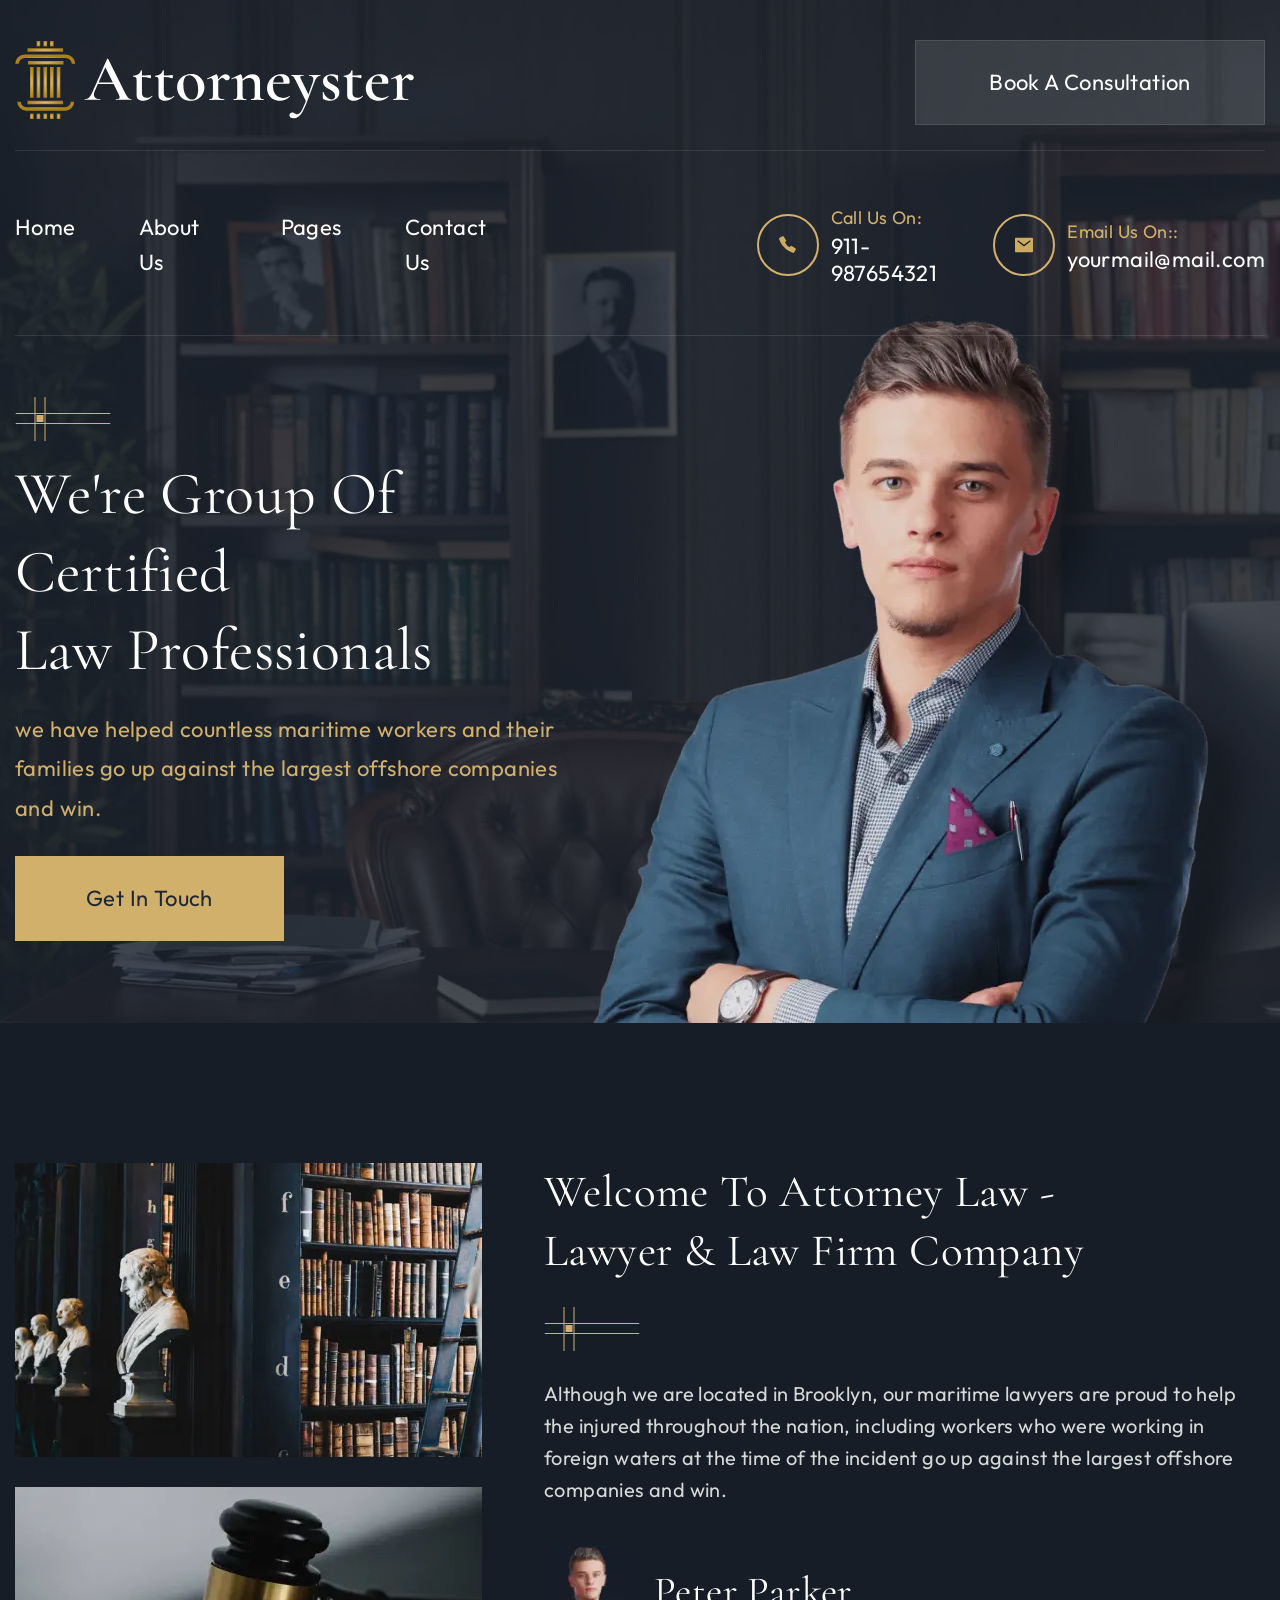
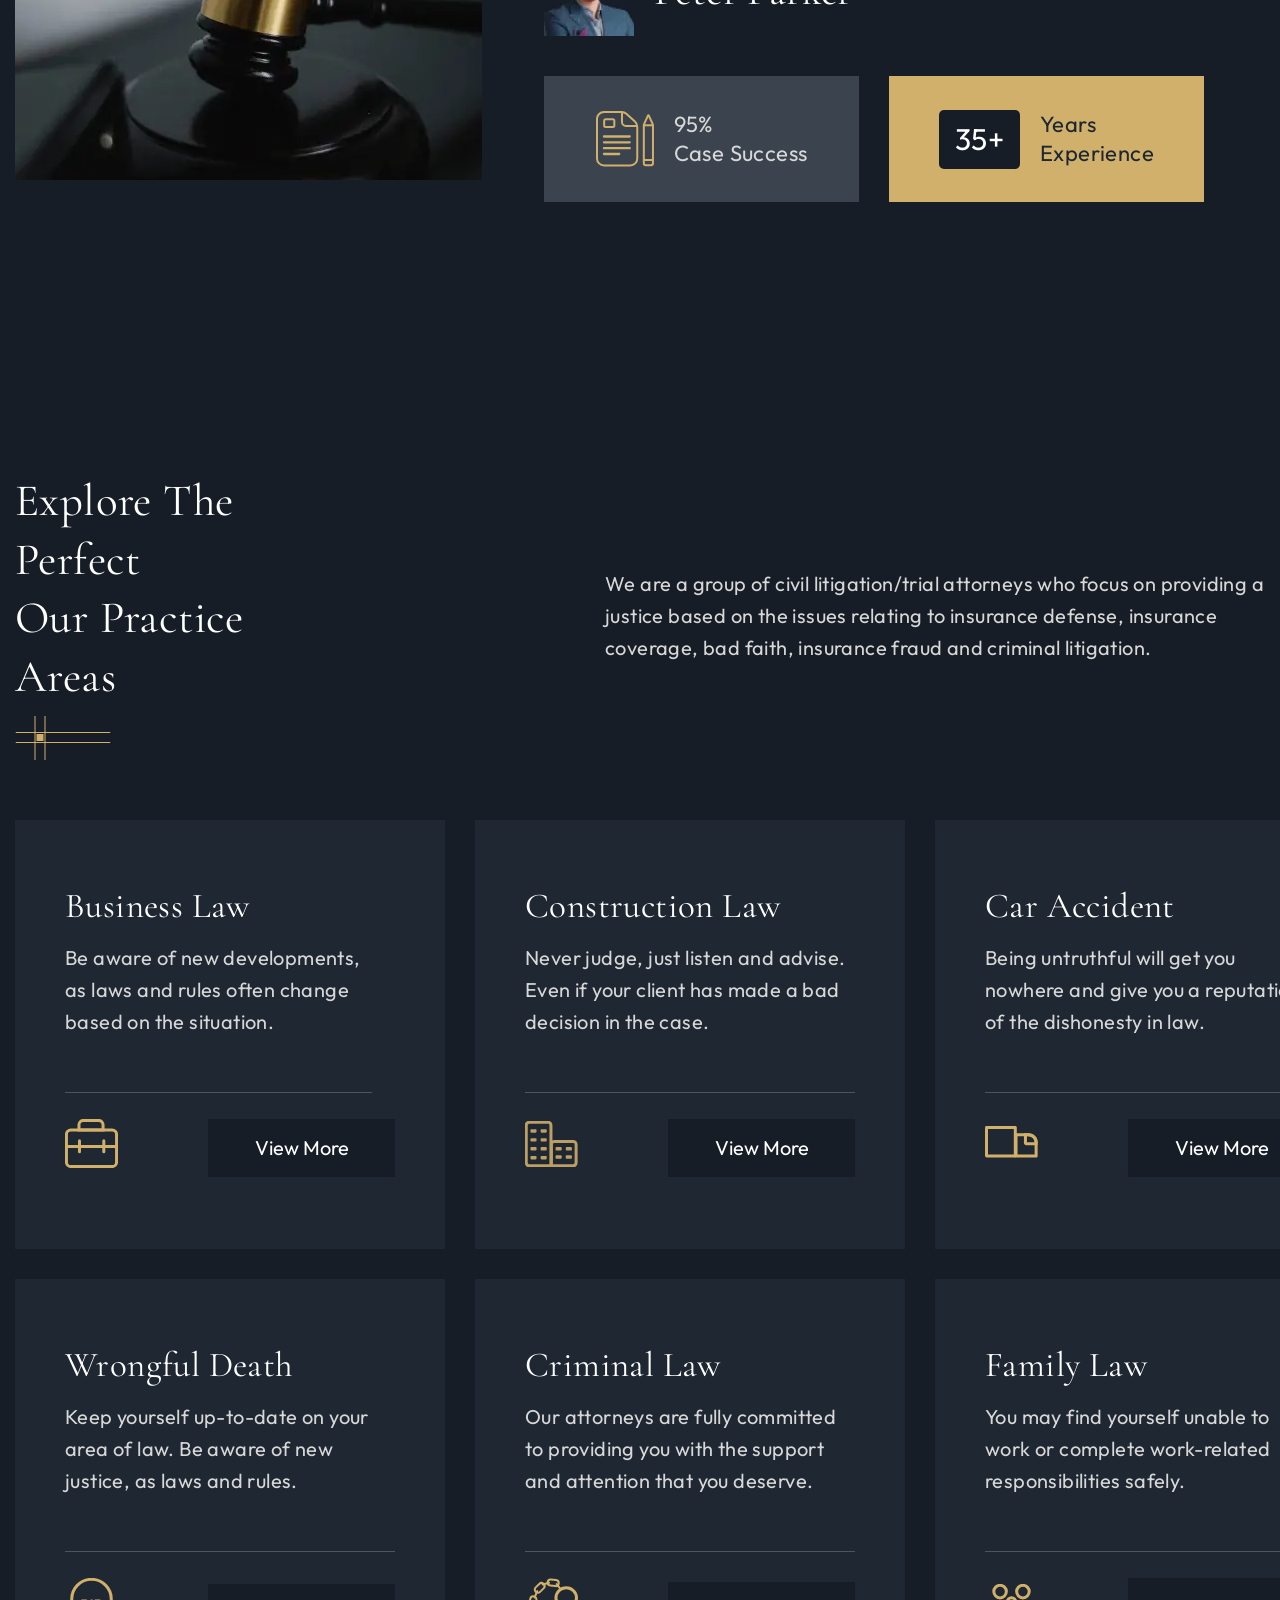
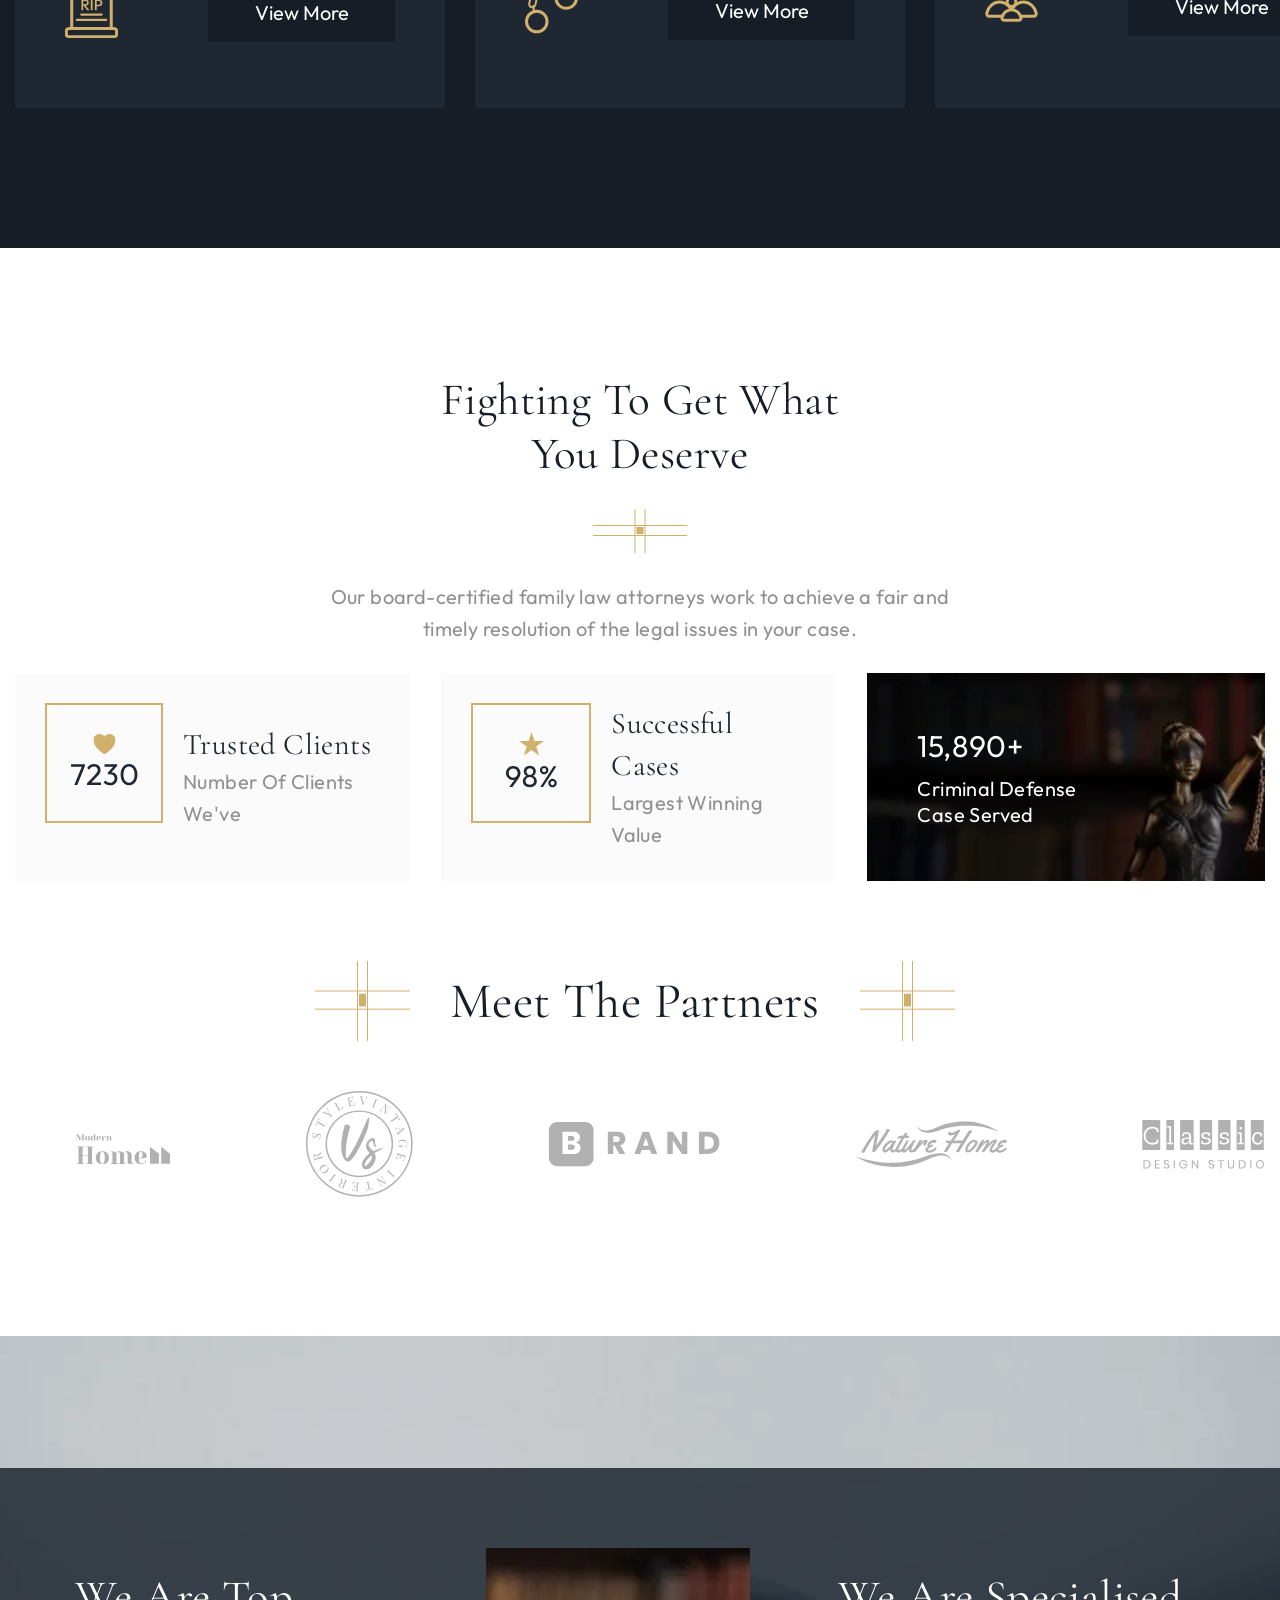
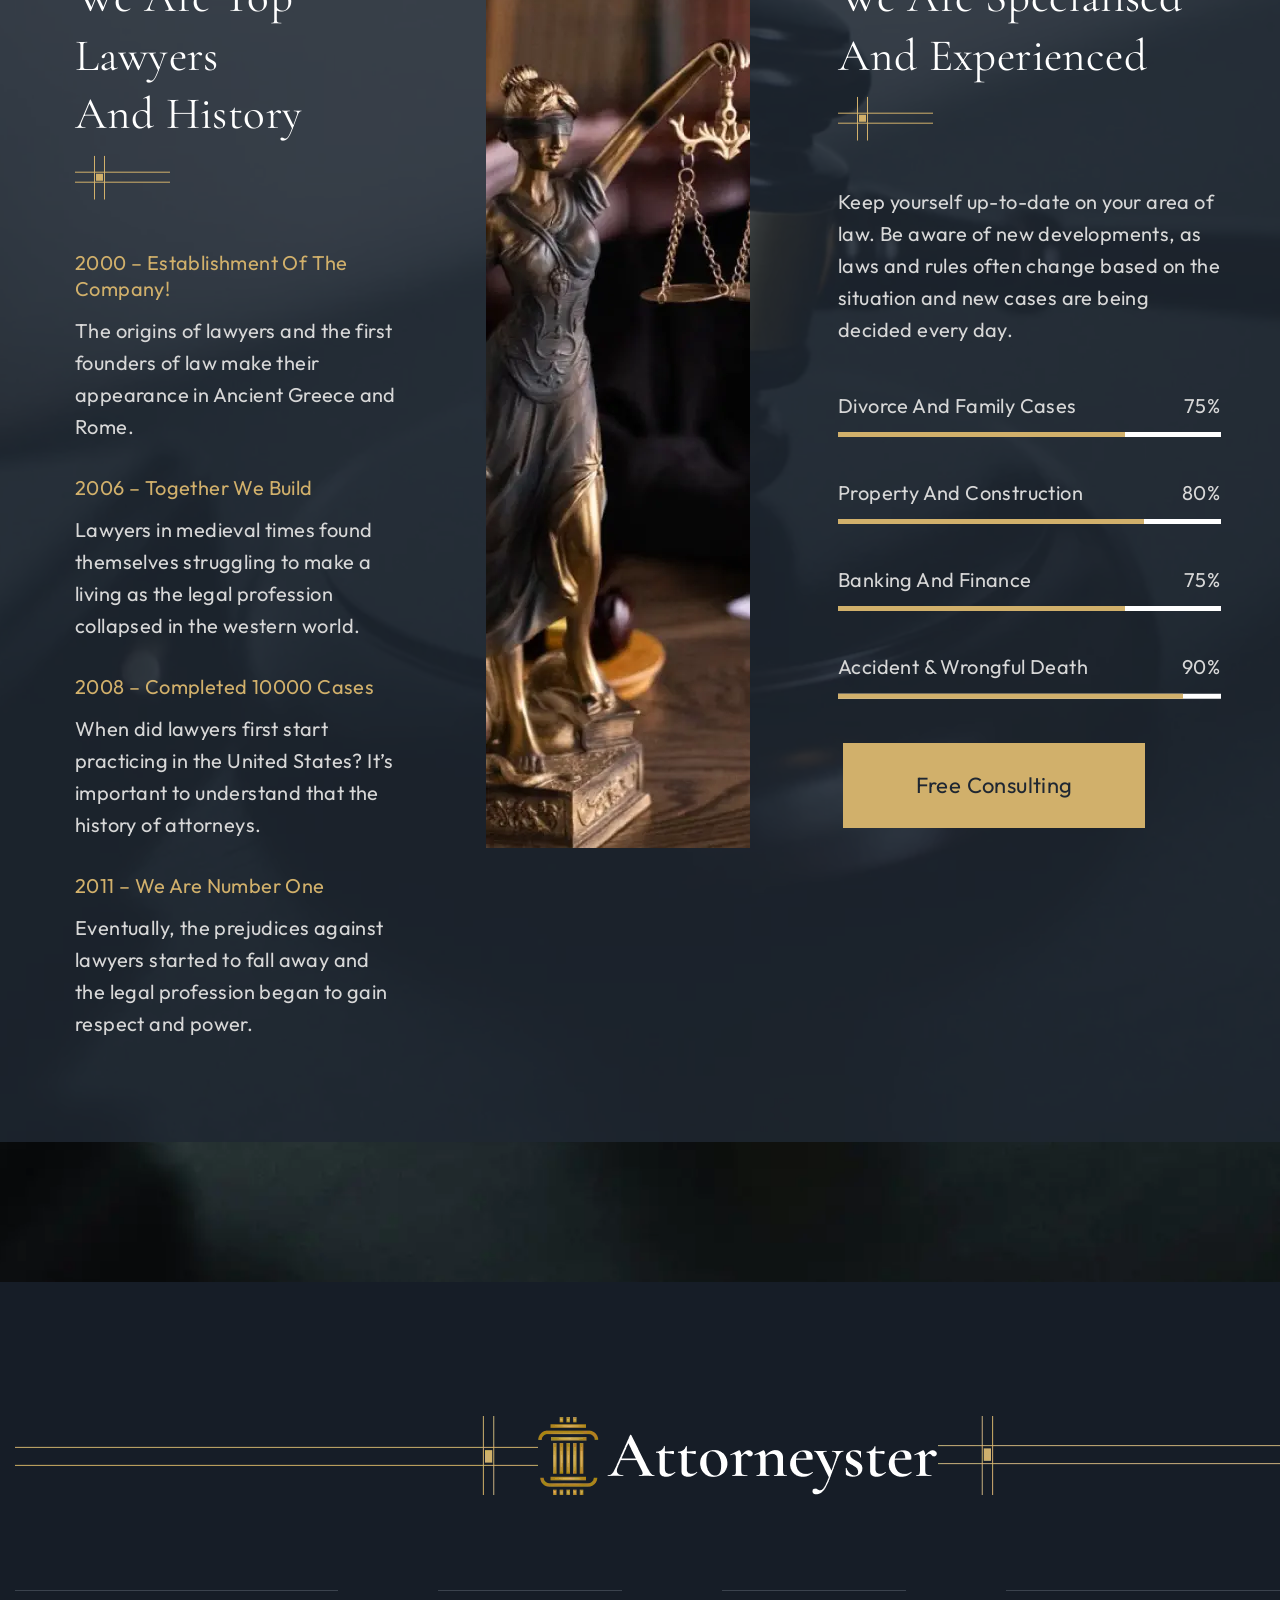
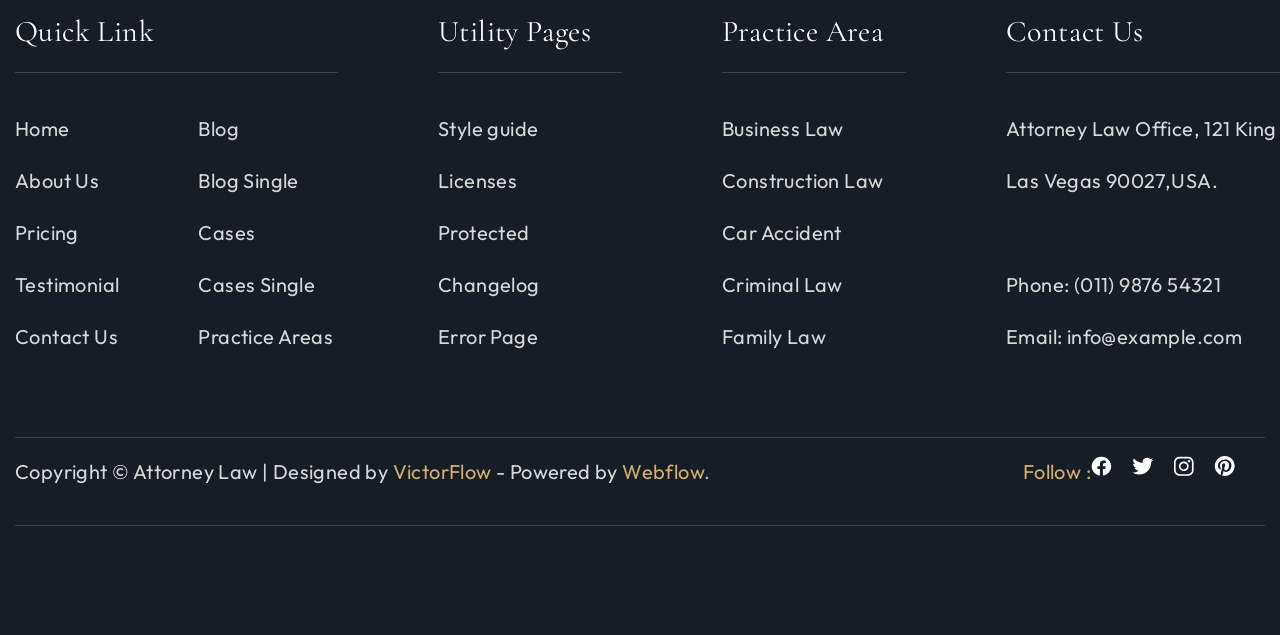
==== commit 890a39fd: "Add files via upload" ====
--- a/index.html
+++ b/index.html
@@ -6,7 +6,7 @@
 	<meta charset="UTF-8">
 	<meta name="format-detection" content="telephone=no">
 	<!-- <style>body{opacity: 0;}</style> -->
-	<link rel="stylesheet" href="css/style.min.css?_v=20230917114905">
+	<link rel="stylesheet" href="css/style.min.css?_v=20230917120620">
 	<!-- <meta name="robots" content="noindex, nofollow"> -->
 	<meta name="viewport" content="width=device-width, initial-scale=1.0">
 </head>
@@ -424,7 +424,7 @@
 						<h2>
 							Fighting to get what
 							<br>
-							you deserve
+							<span>you</span> deserve
 						</h2>
 					</div>
 					<div class="block5__decor">
@@ -675,7 +675,7 @@
 						<div class="block7-left__titl">
 							<h2>
 								We Are Top Lawyers <br>
-								And History
+								<span>And</span> History
 							</h2>
 						</div>
 						<div class="block7-left__decor">
@@ -1019,7 +1019,7 @@
 			</div>
 		</footer>
 	</div>
-	<script src="js/app.min.js?_v=20230917114905"></script>
+	<script src="js/app.min.js?_v=20230917120620"></script>
 </body>
 
 </html>
--- a/css/style.min.css
+++ b/css/style.min.css
@@ -1 +1 @@
-@charset "UTF-8";@import url('https://fonts.googleapis.com/css2?family=Cormorant+Garamond&family=Outfit:wght@400; 700&display=swap');*{padding:0;margin:0;border:0}*,:after,:before{-webkit-box-sizing:border-box;box-sizing:border-box}body,html{height:100%;min-width:320px}body{color:#d7d7d7;line-height:32px;letter-spacing:.4px;font-weight:400;font-style:normal;font-family:Outfit,sans-serif;font-size:1.25rem;-ms-text-size-adjust:100%;-moz-text-size-adjust:100%;-webkit-text-size-adjust:100%;-webkit-font-smoothing:antialiased;-moz-osx-font-smoothing:grayscale}button,input,textarea{font-family:Outfit,sans-serif;font-size:inherit;line-height:inherit}button{cursor:pointer;color:inherit;background-color:transparent}a{color:inherit;text-decoration:none}ul li{list-style:none}img{vertical-align:top}h1,h2,h3,h4,h5,h6{font-weight:inherit;font-size:inherit}body{background:#161d27}.lock body{overflow:hidden;-ms-touch-action:none;touch-action:none;-ms-scroll-chaining:none;overscroll-behavior:none}.wrapper{min-height:100%;display:-webkit-box;display:-ms-flexbox;display:flex;-webkit-box-orient:vertical;-webkit-box-direction:normal;-ms-flex-direction:column;flex-direction:column;overflow:hidden}@supports (overflow:clip){.wrapper{overflow:clip}}.wrapper>main{-webkit-box-flex:1;-ms-flex:1 1 auto;flex:1 1 auto}.wrapper>*{min-width:0}[class*=__container]{max-width:86.875rem;margin:0 auto;padding:0 .9375rem}[class*=-ibg]{position:relative}[class*=-ibg] img{position:absolute;width:100%;height:100%;top:0;left:0;-o-object-fit:cover;object-fit:cover}[class*=-ibg_contain] img{-o-object-fit:contain;object-fit:contain}.header{position:absolute;width:100%;max-height:255px;z-index:2}.header__container{padding-top:40px;display:-webkit-box;display:-ms-flexbox;display:flex;-webkit-box-orient:vertical;-webkit-box-direction:normal;-ms-flex-direction:column;flex-direction:column}.header__logo{max-width:400px}.heder{display:-webkit-box;display:-ms-flexbox;display:flex;-webkit-box-pack:justify;-ms-flex-pack:justify;justify-content:space-between;border-bottom:1px solid rgba(255,255,255,.1);padding-bottom:25px}.buts{width:350px;height:85px;-ms-flex-negative:0;flex-shrink:0;border:1px solid rgba(255,255,255,.1);background:rgba(255,255,255,.1);color:#fff;text-align:center;font-size:22px;font-style:normal;font-weight:400;line-height:35.2px;letter-spacing:.4px;-webkit-transition:all .3s;transition:all .3s}.buts:hover{-webkit-transform:scale(.9);-ms-transform:scale(.9);transform:scale(.9);background:rgba(255,255,255,.15);border-radius:5px;color:#d1b06b}.foote{padding-top:40px;padding-bottom:36px;border-bottom:1px solid rgba(255,255,255,.1);display:-webkit-box;display:-ms-flexbox;display:flex;gap:255px;-webkit-box-align:center;-ms-flex-align:center;align-items:center}.header__menu{padding:19px 0}.menu__list{display:-webkit-box;display:-ms-flexbox;display:flex;gap:63px}.menu__item{-webkit-transition:all .3s;transition:all .3s}.menu__item:hover{color:#d1b06b}.menu__link{color:#fff;font-family:Outfit;font-size:22px;font-style:normal;font-weight:400;line-height:35.2px;letter-spacing:.4px}.inform-heder{display:-webkit-box;display:-ms-flexbox;display:flex;gap:45px}.call{display:-webkit-box;display:-ms-flexbox;display:flex;gap:12px;-webkit-box-align:center;-ms-flex-align:center;align-items:center}.call-img{-webkit-transition:all .3s;transition:all .3s}.call-img:hover{-webkit-transform:scale(.9);-ms-transform:scale(.9);transform:scale(.9)}.call-text1{color:#d1b06b;font-family:Outfit;font-size:18px;font-style:normal;font-weight:400;line-height:28.8px;letter-spacing:.4px}.call-text2{color:#fff;font-family:Outfit;font-size:22px;font-style:normal;font-weight:400;line-height:26.4px;letter-spacing:.4px}.email{display:-webkit-box;display:-ms-flexbox;display:flex;gap:12px;-webkit-box-align:center;-ms-flex-align:center;align-items:center}.email-img{-webkit-transition:all .3s;transition:all .3s}.email-img:hover{-webkit-transform:scale(.9);-ms-transform:scale(.9);transform:scale(.9)}.email-text1{color:#d1b06b;font-family:Outfit;font-size:18px;font-style:normal;font-weight:400;line-height:28.8px;letter-spacing:.4px}.email-text2{color:#fff;font-family:Outfit;font-size:22px;font-style:normal;font-weight:400;line-height:26.4px;letter-spacing:.4px}.ff{display:-webkit-box;display:-ms-flexbox;display:flex;-webkit-box-orient:vertical;-webkit-box-direction:normal;-ms-flex-direction:column;flex-direction:column}.footer__container{padding-top:133px;display:-webkit-box;display:-ms-flexbox;display:flex;-webkit-box-orient:vertical;-webkit-box-direction:normal;-ms-flex-direction:column;flex-direction:column;padding-bottom:109px}.footer-img{margin-bottom:95px}.footer-body{display:-ms-grid;display:grid;-ms-grid-columns:323px 184px 184px 369px;grid-template-columns:323px 184px 184px 369px;gap:100px;-webkit-box-pack:justify;-ms-flex-pack:justify;justify-content:space-between;padding-bottom:84px}.footer-col1__titl{margin-bottom:40px;padding:21px 0;border-bottom:1px solid #3b434e;border-top:1px solid #3b434e;color:#fff;font-family:Cormorant Garamond;font-size:30px;line-height:39px}.footer-col1__nav{display:-webkit-box;display:-ms-flexbox;display:flex;gap:79px}.foot-list{display:-webkit-box;display:-ms-flexbox;display:flex;-webkit-box-orient:vertical;-webkit-box-direction:normal;-ms-flex-direction:column;flex-direction:column;gap:20px}.foot-item{-webkit-transition:all .3s;transition:all .3s;height:32px}.foot-item:hover{color:#d1b06b}.footer-foot{display:-webkit-box;display:-ms-flexbox;display:flex;-webkit-box-pack:justify;-ms-flex-pack:justify;justify-content:space-between;padding-top:18px;padding-bottom:37px;border-bottom:1px solid #3b434e;border-top:1px solid #3b434e}.footer-foot__text span{color:#d1b06b}.footer-foot__icon{display:-webkit-box;display:-ms-flexbox;display:flex;padding-right:30px}.footer-icon{-ms-flex-item-align:start;-ms-grid-row-align:start;align-self:start;display:-webkit-box;display:-ms-flexbox;display:flex;gap:20px}.footer-icon__text{color:#d1b06b}.no-webp .block1{background-image:url(../img/block1/IMAGE.png)}.block1{background-position:0 0;background-repeat:no-repeat;background-size:cover;position:relative;margin-bottom:140px}.block1::before{content:"";display:block;width:100%;position:absolute;height:100%;top:0;left:0;right:0;bottom:0;background-color:rgba(31,39,50,.81)}.block1__container{position:relative;display:-webkit-box;display:-ms-flexbox;display:flex;gap:16px;padding-top:315px}.block1__body{max-width:670px;-ms-flex-item-align:center;-ms-grid-row-align:center;align-self:center}.block1__body-decor{width:95px;height:44px}.block1__body-titl{color:#fff;font-family:Cormorant Garamond;font-size:60px;font-weight:400;line-height:78px;letter-spacing:.4px;padding-top:14px}.block1__body-text{color:#d1b06b;font-size:22px;font-weight:400;line-height:39.6px;letter-spacing:.4px;margin-bottom:28px;padding-top:21px}.button{width:269px;height:85px;-ms-flex-negative:0;flex-shrink:0;border:1px solid #d1b06b;background:#d1b06b;color:#1f2732;text-align:center;font-family:Outfit;font-size:22px;font-style:normal;font-weight:400;line-height:35.2px;letter-spacing:.4px;-webkit-transition:all .3s;transition:all .3s}.button:hover{-webkit-transform:scale(.9);-ms-transform:scale(.9);transform:scale(.9);border-radius:5px}.block2__container{display:-webkit-box;display:-ms-flexbox;display:flex;gap:62px;margin-bottom:140px}.block2__img{display:-webkit-box;display:-ms-flexbox;display:flex;-webkit-box-orient:vertical;-webkit-box-direction:normal;-ms-flex-direction:column;flex-direction:column;gap:30px}.block2__body{display:-webkit-box;display:-ms-flexbox;display:flex;-webkit-box-orient:vertical;-webkit-box-direction:normal;-ms-flex-direction:column;flex-direction:column;gap:27px}.block2__body-titl{color:#fff;font-family:Cormorant Garamond;font-size:45px;font-weight:400;line-height:58.5px;letter-spacing:.4px;text-transform:capitalize}.block2__body-text{margin-bottom:13px}.block2__body-men{display:-webkit-box;display:-ms-flexbox;display:flex;gap:20px;margin-bottom:13px}.block2__men-names{color:#fff;font-family:Cormorant Garamond;font-size:40px;line-height:52px;-ms-flex-item-align:center;-ms-grid-row-align:center;align-self:center}.block2__body-info{display:-webkit-box;display:-ms-flexbox;display:flex;gap:30px}.block2__info1{display:-webkit-box;display:-ms-flexbox;display:flex;-webkit-box-pack:center;-ms-flex-pack:center;justify-content:center;-webkit-box-align:center;-ms-flex-align:center;align-items:center;gap:20px;background:#3b434e;width:315px;height:126px;-ms-flex-negative:0;flex-shrink:0}.block2__info1-text{font-size:22px;line-height:28.6px}.block2__info2-text{color:#1f2732;font-size:22px;line-height:28.6px}.block2__info2{width:315px;height:126px;background:#d1b06b;-ms-flex-negative:0;flex-shrink:0;display:-webkit-box;display:-ms-flexbox;display:flex;-webkit-box-pack:center;-ms-flex-pack:center;justify-content:center;-webkit-box-align:center;-ms-flex-align:center;align-items:center;gap:20px}.block2__info2-numbers{width:81px;height:59px;-ms-flex-negative:0;flex-shrink:0;border-radius:5px;background:#161d27;display:-webkit-box;display:-ms-flexbox;display:flex;-webkit-box-pack:center;-ms-flex-pack:center;justify-content:center;-webkit-box-align:center;-ms-flex-align:center;align-items:center;color:#fff;font-size:30px;line-height:39px}.block3__container{display:-webkit-box;display:-ms-flexbox;display:flex;gap:330px;-webkit-box-align:center;-ms-flex-align:center;align-items:center;padding-top:130px;margin-bottom:60px}.block3__left-titl{color:#fff;font-family:Cormorant Garamond;font-size:45px;line-height:58.5px;text-transform:capitalize;margin-bottom:10px}.block3__right{max-width:660px}.block4__container{display:-webkit-box;display:-ms-flexbox;display:flex;-webkit-box-orient:vertical;-webkit-box-direction:normal;-ms-flex-direction:column;flex-direction:column;gap:30px;margin-bottom:140px}.block4__colums{display:-webkit-box;display:-ms-flexbox;display:flex;gap:30px}.block4__item{padding:58px 50px 72px 50px;background:#1f2732;display:-webkit-box;display:-ms-flexbox;display:flex;-webkit-box-orient:vertical;-webkit-box-direction:normal;-ms-flex-direction:column;flex-direction:column;width:430px;height:429px;-ms-flex-negative:0;flex-shrink:0}.block4__item-titl{color:#fff;font-family:Cormorant Garamond;font-size:35px;line-height:56px;margin-bottom:8px}.block4__item-text{padding-bottom:54px;border-bottom:1px solid #4e555f}.block4__item-footer{display:-webkit-box;display:-ms-flexbox;display:flex;-webkit-box-align:center;-ms-flex-align:center;align-items:center;gap:90px;padding-top:26px}.block4__footer-icon img{width:100%;height:100%}.block4-btn{width:187px;height:58px;-ms-flex-negative:0;flex-shrink:0;background:#161d27;color:#fff;text-transform:capitalize;display:-webkit-box;display:-ms-flexbox;display:flex;-webkit-box-pack:center;-ms-flex-pack:center;justify-content:center;-webkit-box-align:center;-ms-flex-align:center;align-items:center;-webkit-transition:all .3s;transition:all .3s}.block4-btn:hover{-webkit-transform:scale(.9);-ms-transform:scale(.9);transform:scale(.9);border-radius:5px;color:#d1b06b}.block5{background-color:#fff}.block5__container{display:-webkit-box;display:-ms-flexbox;display:flex;-webkit-box-orient:vertical;-webkit-box-direction:normal;-ms-flex-direction:column;flex-direction:column;-webkit-box-pack:center;-ms-flex-pack:center;justify-content:center;-webkit-box-align:center;-ms-flex-align:center;align-items:center;padding-top:125px;padding-bottom:80px;gap:28px}.block5__titl{color:#161d27;text-align:center;font-family:Cormorant Garamond;font-size:45px;font-weight:400;line-height:54px;text-transform:capitalize}.block5__text{color:#909090;text-align:center}.block5__colums{display:-webkit-box;display:-ms-flexbox;display:flex;gap:31px;width:100%}.block5__item{background-color:#fbfbfb;-webkit-box-flex:0;-ms-flex:0 1 33.333%;flex:0 1 33.333%;padding:30px;display:-webkit-box;display:-ms-flexbox;display:flex;gap:20px}.block5__item-body{-ms-flex-item-align:center;-ms-grid-row-align:center;align-self:center}.it-titl{color:#1f2732;font-family:Cormorant Garamond;font-size:30px;line-height:42px}.it-text{color:#909090;text-transform:capitalize}.bod-titl{color:#fff;font-size:30px;line-height:39px;margin-bottom:10px}.bod-text{color:#fff;line-height:26px}.no-webp .it-bg{background-image:url(../img/block5/bgj.jpg)}.it-bg{background-repeat:no-repeat;background-position:0 0;background-size:cover;-webkit-box-flex:0;-ms-flex:0 1 33.333%;flex:0 1 33.333%;padding:40px 50px;display:-webkit-box;display:-ms-flexbox;display:flex;gap:20px}.block6{background-color:#fff}.block6__container{padding-bottom:130px;-webkit-box-pack:center;-ms-flex-pack:center;justify-content:center;-webkit-box-align:center;-ms-flex-align:center;align-items:center}.block6-titl{display:-webkit-box;display:-ms-flexbox;display:flex;-webkit-box-pack:center;-ms-flex-pack:center;justify-content:center;-webkit-box-align:center;-ms-flex-align:center;align-items:center;text-align:center;gap:40px;color:#161d27;font-family:Cormorant Garamond;font-size:50px;line-height:60px;text-transform:capitalize;margin-bottom:50px;margin-left:-10px}.block6-partners{display:-webkit-box;display:-ms-flexbox;display:flex;-webkit-box-align:center;-ms-flex-align:center;align-items:center;gap:135px;padding-left:61px}.no-webp .block7{background-image:url(../img/block7/bg.png)}.block7{background-repeat:no-repeat;background-position:center;background-size:cover;padding-top:132px;padding-bottom:140px}.block7__container{display:-webkit-box;display:-ms-flexbox;display:flex;gap:88px;padding:80px 60px 70px 75px;background-color:rgba(31,39,50,.85)}.block7-left{width:414px;margin-top:20px}.block7-left__titl{color:#fff;font-family:Cormorant Garamond;font-size:45px;line-height:58.5px;text-transform:capitalize;margin-bottom:11px}.block7-left__decor{margin-bottom:50px}.block7-left__text{display:-webkit-box;display:-ms-flexbox;display:flex;-webkit-box-orient:vertical;-webkit-box-direction:normal;-ms-flex-direction:column;flex-direction:column;gap:13px}.block7-text__1{color:#d1b06b;line-height:26px;text-transform:capitalize}.block7-text__2{margin-bottom:32px}.block7-right{margin-top:20px;width:382px}.block7-right .block7-left__decor{margin-bottom:50px}.block7-right__text{margin-top:-5px;margin-bottom:44px}.block7-right__percent{margin-bottom:18px;display:-webkit-box;display:-ms-flexbox;display:flex;-webkit-box-orient:vertical;-webkit-box-direction:normal;-ms-flex-direction:column;flex-direction:column;gap:13px}.block7-right__button .button{width:302px;height:85px;-ms-flex-negative:0;flex-shrink:0;margin-left:5px}.block7-percent__text{display:-webkit-box;display:-ms-flexbox;display:flex;-webkit-box-pack:justify;-ms-flex-pack:justify;justify-content:space-between;margin-bottom:10px}@media (max-width:47.99875em){.header__logo{margin-bottom:24px}.heder{-webkit-box-orient:vertical;-webkit-box-direction:normal;-ms-flex-direction:column;flex-direction:column;-webkit-box-pack:center;-ms-flex-pack:center;justify-content:center;-webkit-box-align:center;-ms-flex-align:center;align-items:center}.foote{-webkit-box-orient:vertical;-webkit-box-direction:normal;-ms-flex-direction:column;flex-direction:column;gap:20px;padding-top:12px;padding-bottom:13px}.menu__list{gap:57px}.footer__container{padding-top:56px}.footer-img img{width:100%}.footer-body{display:-webkit-box;display:-ms-flexbox;display:flex;-ms-flex-wrap:wrap;flex-wrap:wrap;gap:44px;-webkit-box-pack:center;-ms-flex-pack:center;justify-content:center}.footer-body__col1{-webkit-box-flex:0;-ms-flex:0 1 40%;flex:0 1 40%}.footer-foot{-webkit-box-orient:vertical;-webkit-box-direction:normal;-ms-flex-direction:column;flex-direction:column;border:none}.footer-foot__text{-webkit-box-flex:0;-ms-flex:0 1 50%;flex:0 1 50%;width:54%;padding-bottom:24px}.footer-icon__text{margin-right:40px}.block1{margin-bottom:36px}.block1__container{padding-top:526px;padding-bottom:78px;-webkit-box-pack:center;-ms-flex-pack:center;justify-content:center;-webkit-box-align:center;-ms-flex-align:center;align-items:center}.block1__body{padding-left:45px}.block1__body-titl{color:#fff;font-family:Cormorant Garamond;font-size:36px;font-style:normal;font-weight:400;line-height:48px;letter-spacing:.4px}.block1__body-text{color:#d1b06b;font-family:Outfit;font-size:16px;font-style:normal;font-weight:400;line-height:24px;letter-spacing:.4px;padding-top:8px}.block1__img img{width:387px;height:419px;-ms-flex-negative:0;flex-shrink:0}.block2__container{-webkit-box-orient:vertical;-webkit-box-direction:normal;-ms-flex-direction:column;flex-direction:column;-webkit-box-align:center;-ms-flex-align:center;align-items:center;-webkit-box-pack:center;-ms-flex-pack:center;justify-content:center;margin-bottom:0}.block2__img{-webkit-box-orient:horizontal;-webkit-box-direction:normal;-ms-flex-direction:row;flex-direction:row}.block2__img img{width:321px;height:202px}.block2__body{-webkit-box-pack:center;-ms-flex-pack:center;justify-content:center;-webkit-box-align:center;-ms-flex-align:center;align-items:center}.block2__body-text{max-width:622px}.block3__container{display:-webkit-box;display:-ms-flexbox;display:flex;-webkit-box-orient:vertical;-webkit-box-direction:normal;-ms-flex-direction:column;flex-direction:column;gap:24px;-webkit-box-align:start;-ms-flex-align:start;align-items:start;padding-left:35px}.block4__container{margin-bottom:49px}.block4__colums{-webkit-box-orient:vertical;-webkit-box-direction:normal;-ms-flex-direction:column;flex-direction:column;-webkit-box-pack:center;-ms-flex-pack:center;justify-content:center;-webkit-box-align:center;-ms-flex-align:center;align-items:center}.block4__item{width:660px;max-height:429px;-ms-flex-negative:0;flex-shrink:0;padding:55px 38px 47px 55px}.block4__item:nth-child(1){padding:55px 38px 47px 40px}.block4__item-text{width:315px;border-bottom:none}.block4__item-footer{-webkit-box-pack:justify;-ms-flex-pack:justify;justify-content:space-between;border-top:1px solid #4e555f}.block5__container{padding-bottom:102px}.block5__colums{-webkit-box-orient:vertical;-webkit-box-direction:normal;-ms-flex-direction:column;flex-direction:column;-webkit-box-align:center;-ms-flex-align:center;align-items:center}.block5__item{-webkit-box-flex:1;-ms-flex:1 1 auto;flex:1 1 auto;width:433px;height:180px;-ms-flex-negative:0;flex-shrink:0}.it-bg{-webkit-box-flex:1;-ms-flex:1 1 auto;flex:1 1 auto;width:433px;height:180px;-ms-flex-negative:0;flex-shrink:0}.block6__container{padding-bottom:59px}.block6-partners{-webkit-box-orient:vertical;-webkit-box-direction:normal;-ms-flex-direction:column;flex-direction:column;padding-left:0}.im1:nth-child(2){margin-bottom:-10px}.im1:nth-child(3){margin-bottom:-10px}.im1:nth-child(4){margin-bottom:-10px}.block7{padding-top:140px;padding-bottom:0}.block7__container{-webkit-box-orient:vertical;-webkit-box-direction:normal;-ms-flex-direction:column;flex-direction:column;-webkit-box-align:center;-ms-flex-align:center;align-items:center;padding:45px}.block7-left{margin-top:0}.block7-centr img{width:489px;height:764px;margin-top:-35px;margin-bottom:-19px}}@media (max-width:29.99875em){.header__logo img{width:276px;height:55px}.heder{padding-bottom:10px}.buts{width:274px;height:85px;-ms-flex-negative:0;flex-shrink:0}.header__menu{padding:19px 10px}.menu__list{-ms-flex-wrap:wrap;flex-wrap:wrap;gap:45px;-webkit-box-align:center;-ms-flex-align:center;align-items:center;-webkit-box-pack:center;-ms-flex-pack:center;justify-content:center}.menu__item{-webkit-box-flex:0;-ms-flex:0 1 40%;flex:0 1 40%}.menu__item{-webkit-box-flex:0;-ms-flex:0 1 35%;flex:0 1 35%}.inform-heder{-webkit-box-orient:vertical;-webkit-box-direction:normal;-ms-flex-direction:column;flex-direction:column}.inform-heder{margin-top:-25px}.footer__container{padding-bottom:10px}.footer-img{background-image:url(../img/footer/IMAGE.svg);background-size:214px 56px;background-repeat:no-repeat;background-position:center;margin-bottom:70px;width:300px;height:60px}.footer-img img{width:0;opacity:0}.footer-body__col1{-webkit-box-flex:1;-ms-flex:1 1 auto;flex:1 1 auto}.footer-body__col1{-webkit-box-pack:center;-ms-flex-pack:center;justify-content:center;-webkit-box-align:center;-ms-flex-align:center;align-items:center}.footer-col1{-webkit-box-pack:center;-ms-flex-pack:center;justify-content:center;-webkit-box-align:center;-ms-flex-align:center;align-items:center}.footer-col1__titl{display:-webkit-box;display:-ms-flexbox;display:flex;-webkit-box-pack:center;-ms-flex-pack:center;justify-content:center;-webkit-box-align:center;-ms-flex-align:center;align-items:center}.footer-col1__nav{-webkit-box-pack:center;-ms-flex-pack:center;justify-content:center;-webkit-box-align:center;-ms-flex-align:center;align-items:center}.footer-foot{-webkit-box-pack:center;-ms-flex-pack:center;justify-content:center;-webkit-box-align:center;-ms-flex-align:center;align-items:center;padding-bottom:0}.footer-foot__icon{padding-right:0}.block1{margin-bottom:20px}.block1__container{padding-top:635px}.block1__body{padding-left:10px}.block1__img{display:none}.block2__container{padding-bottom:53px}.block2__img{-webkit-box-orient:vertical;-webkit-box-direction:normal;-ms-flex-direction:column;flex-direction:column}.block2__img img{width:321px;height:202px}.block2__body-titl{text-align:center;margin-bottom:10px}.block2__body-decor{margin-bottom:-20px}.block2__body-text{width:283px}.block2__body-info{-webkit-box-orient:vertical;-webkit-box-direction:normal;-ms-flex-direction:column;flex-direction:column}.block3__right{width:250px;margin-left:-5px}.block4__container{margin-bottom:100px}.block4__item{width:320px;height:459px;-ms-flex-negative:0;flex-shrink:0;padding:55px 27px 47px 35px}.block4__item .pl{padding-right:50px}.block4__item-text{width:254px;-webkit-box-flex:1;-ms-flex:1 1 auto;flex:1 1 auto;padding-bottom:0}.block4__item-footer{gap:10px}.block5__container{gap:80px;padding-bottom:18px}.block5__titl{width:284px}.block5__decor{margin-bottom:-55px}.block5__text{width:255px}.block5__item{width:285px;height:241px;-ms-flex-negative:0;flex-shrink:0;padding:29px 9px 69px 11px}.block5__item-img{padding-top:10px}.it-bg{width:320px;height:180px;-ms-flex-negative:0;flex-shrink:0;margin-top:-35px}.block6__container{padding-bottom:20px}.block6-titl img{display:none}.block6-titl{padding-left:10px}.block7__container{padding:35px}.block7-left{width:290px}.block7-left__titl{text-align:center;margin-left:-20px;margin-bottom:73px}.block7-left__decor{display:none}.block7-left__text{-webkit-box-pack:center;-ms-flex-pack:center;justify-content:center;-webkit-box-align:center;-ms-flex-align:center;align-items:center;width:290px}.block7-text__1{width:230px}.block7-text__2{width:280px}.block7-centr img{width:320px;height:494px;-ms-flex-negative:0;flex-shrink:0}.block7-right{width:290px;margin-top:60px}.block7-right .block7-left__decor{display:-webkit-box;display:-ms-flexbox;display:flex;-webkit-box-pack:center;-ms-flex-pack:center;justify-content:center;padding-top:7px}.block7-right .block7-left__titl{text-align:left;padding-left:35px;margin-bottom:0}.block7-right__button .button{margin-left:-5px;margin-top:-3px}}.webp .block1{background-image:url(../img/block1/IMAGE.webp)}.webp .it-bg{background-image:url(../img/block5/bgj.webp)}.webp .block7{background-image:url(../img/block7/bg.webp)}+@charset "UTF-8";@import url('https://fonts.googleapis.com/css2?family=Cormorant+Garamond&family=Outfit:wght@400; 700&display=swap');*{padding:0;margin:0;border:0}*,:after,:before{-webkit-box-sizing:border-box;box-sizing:border-box}body,html{height:100%;min-width:320px}body{color:#d7d7d7;line-height:32px;letter-spacing:.4px;font-weight:400;font-style:normal;font-family:Outfit,sans-serif;font-size:1.25rem;-ms-text-size-adjust:100%;-moz-text-size-adjust:100%;-webkit-text-size-adjust:100%;-webkit-font-smoothing:antialiased;-moz-osx-font-smoothing:grayscale}button,input,textarea{font-family:Outfit,sans-serif;font-size:inherit;line-height:inherit}button{cursor:pointer;color:inherit;background-color:transparent}a{color:inherit;text-decoration:none}ul li{list-style:none}img{vertical-align:top}h1,h2,h3,h4,h5,h6{font-weight:inherit;font-size:inherit}body{background:#161d27}.lock body{overflow:hidden;-ms-touch-action:none;touch-action:none;-ms-scroll-chaining:none;overscroll-behavior:none}.wrapper{min-height:100%;display:-webkit-box;display:-ms-flexbox;display:flex;-webkit-box-orient:vertical;-webkit-box-direction:normal;-ms-flex-direction:column;flex-direction:column;overflow:hidden}@supports (overflow:clip){.wrapper{overflow:clip}}.wrapper>main{-webkit-box-flex:1;-ms-flex:1 1 auto;flex:1 1 auto}.wrapper>*{min-width:0}[class*=__container]{max-width:86.875rem;margin:0 auto;padding:0 .9375rem}[class*=-ibg]{position:relative}[class*=-ibg] img{position:absolute;width:100%;height:100%;top:0;left:0;-o-object-fit:cover;object-fit:cover}[class*=-ibg_contain] img{-o-object-fit:contain;object-fit:contain}.header{position:absolute;width:100%;max-height:255px;z-index:2}.header__container{padding-top:40px;display:-webkit-box;display:-ms-flexbox;display:flex;-webkit-box-orient:vertical;-webkit-box-direction:normal;-ms-flex-direction:column;flex-direction:column}.header__logo{max-width:400px}.heder{display:-webkit-box;display:-ms-flexbox;display:flex;-webkit-box-pack:justify;-ms-flex-pack:justify;justify-content:space-between;border-bottom:1px solid rgba(255,255,255,.1);padding-bottom:25px}.buts{width:350px;height:85px;-ms-flex-negative:0;flex-shrink:0;border:1px solid rgba(255,255,255,.1);background:rgba(255,255,255,.1);color:#fff;text-align:center;font-size:22px;font-style:normal;font-weight:400;line-height:35.2px;letter-spacing:.4px;-webkit-transition:all .3s;transition:all .3s}.buts:hover{-webkit-transform:scale(.9);-ms-transform:scale(.9);transform:scale(.9);background:rgba(255,255,255,.15);border-radius:5px;color:#d1b06b}.foote{padding-top:40px;padding-bottom:36px;border-bottom:1px solid rgba(255,255,255,.1);display:-webkit-box;display:-ms-flexbox;display:flex;gap:255px;-webkit-box-align:center;-ms-flex-align:center;align-items:center}.header__menu{padding:19px 0}.menu__list{display:-webkit-box;display:-ms-flexbox;display:flex;gap:63px}.menu__item{-webkit-transition:all .3s;transition:all .3s}.menu__item:hover{color:#d1b06b}.menu__link{color:#fff;font-family:Outfit;font-size:22px;font-style:normal;font-weight:400;line-height:35.2px;letter-spacing:.4px}.inform-heder{display:-webkit-box;display:-ms-flexbox;display:flex;gap:45px}.call{display:-webkit-box;display:-ms-flexbox;display:flex;gap:12px;-webkit-box-align:center;-ms-flex-align:center;align-items:center}.call-img{-webkit-transition:all .3s;transition:all .3s}.call-img:hover{-webkit-transform:scale(.9);-ms-transform:scale(.9);transform:scale(.9)}.call-text1{color:#d1b06b;font-family:Outfit;font-size:18px;font-style:normal;font-weight:400;line-height:28.8px;letter-spacing:.4px}.call-text2{color:#fff;font-family:Outfit;font-size:22px;font-style:normal;font-weight:400;line-height:26.4px;letter-spacing:.4px}.email{display:-webkit-box;display:-ms-flexbox;display:flex;gap:12px;-webkit-box-align:center;-ms-flex-align:center;align-items:center}.email-img{-webkit-transition:all .3s;transition:all .3s}.email-img:hover{-webkit-transform:scale(.9);-ms-transform:scale(.9);transform:scale(.9)}.email-text1{color:#d1b06b;font-family:Outfit;font-size:18px;font-style:normal;font-weight:400;line-height:28.8px;letter-spacing:.4px}.email-text2{color:#fff;font-family:Outfit;font-size:22px;font-style:normal;font-weight:400;line-height:26.4px;letter-spacing:.4px}.ff{display:-webkit-box;display:-ms-flexbox;display:flex;-webkit-box-orient:vertical;-webkit-box-direction:normal;-ms-flex-direction:column;flex-direction:column}.footer__container{padding-top:133px;display:-webkit-box;display:-ms-flexbox;display:flex;-webkit-box-orient:vertical;-webkit-box-direction:normal;-ms-flex-direction:column;flex-direction:column;padding-bottom:109px}.footer-img{margin-bottom:95px}.footer-body{display:-ms-grid;display:grid;-ms-grid-columns:323px 184px 184px 369px;grid-template-columns:323px 184px 184px 369px;gap:100px;-webkit-box-pack:justify;-ms-flex-pack:justify;justify-content:space-between;padding-bottom:84px}.footer-col1__titl{margin-bottom:40px;padding:21px 0;border-bottom:1px solid #3b434e;border-top:1px solid #3b434e;color:#fff;font-family:Cormorant Garamond;font-size:30px;line-height:39px}.footer-col1__nav{display:-webkit-box;display:-ms-flexbox;display:flex;gap:79px}.foot-list{display:-webkit-box;display:-ms-flexbox;display:flex;-webkit-box-orient:vertical;-webkit-box-direction:normal;-ms-flex-direction:column;flex-direction:column;gap:20px}.foot-item{-webkit-transition:all .3s;transition:all .3s;height:32px}.foot-item:hover{color:#d1b06b}.footer-foot{display:-webkit-box;display:-ms-flexbox;display:flex;-webkit-box-pack:justify;-ms-flex-pack:justify;justify-content:space-between;padding-top:18px;padding-bottom:37px;border-bottom:1px solid #3b434e;border-top:1px solid #3b434e}.footer-foot__text span{color:#d1b06b}.footer-foot__icon{display:-webkit-box;display:-ms-flexbox;display:flex;padding-right:30px}.footer-icon{-ms-flex-item-align:start;-ms-grid-row-align:start;align-self:start;display:-webkit-box;display:-ms-flexbox;display:flex;gap:20px}.footer-icon__text{color:#d1b06b}.no-webp .block1{background-image:url(../img/block1/IMAGE.png)}.block1{background-position:0 0;background-repeat:no-repeat;background-size:cover;position:relative;margin-bottom:140px}.block1::before{content:"";display:block;width:100%;position:absolute;height:100%;top:0;left:0;right:0;bottom:0;background-color:rgba(31,39,50,.81)}.block1__container{position:relative;display:-webkit-box;display:-ms-flexbox;display:flex;gap:16px;padding-top:315px}.block1__body{max-width:670px;-ms-flex-item-align:center;-ms-grid-row-align:center;align-self:center}.block1__body-decor{width:95px;height:44px}.block1__body-titl{color:#fff;font-family:Cormorant Garamond;font-size:60px;font-weight:400;line-height:78px;letter-spacing:.4px;padding-top:14px}.block1__body-text{color:#d1b06b;font-size:22px;font-weight:400;line-height:39.6px;letter-spacing:.4px;margin-bottom:28px;padding-top:21px}.button{width:269px;height:85px;-ms-flex-negative:0;flex-shrink:0;border:1px solid #d1b06b;background:#d1b06b;color:#1f2732;text-align:center;font-family:Outfit;font-size:22px;font-style:normal;font-weight:400;line-height:35.2px;letter-spacing:.4px;-webkit-transition:all .3s;transition:all .3s}.button:hover{-webkit-transform:scale(.9);-ms-transform:scale(.9);transform:scale(.9);border-radius:5px}.block2__container{display:-webkit-box;display:-ms-flexbox;display:flex;gap:62px;margin-bottom:140px}.block2__img{display:-webkit-box;display:-ms-flexbox;display:flex;-webkit-box-orient:vertical;-webkit-box-direction:normal;-ms-flex-direction:column;flex-direction:column;gap:30px}.block2__body{display:-webkit-box;display:-ms-flexbox;display:flex;-webkit-box-orient:vertical;-webkit-box-direction:normal;-ms-flex-direction:column;flex-direction:column;gap:27px}.block2__body-titl{color:#fff;font-family:Cormorant Garamond;font-size:45px;font-weight:400;line-height:58.5px;letter-spacing:.4px;text-transform:capitalize}.block2__body-text{margin-bottom:13px}.block2__body-men{display:-webkit-box;display:-ms-flexbox;display:flex;gap:20px;margin-bottom:13px}.block2__men-names{color:#fff;font-family:Cormorant Garamond;font-size:40px;line-height:52px;-ms-flex-item-align:center;-ms-grid-row-align:center;align-self:center}.block2__body-info{display:-webkit-box;display:-ms-flexbox;display:flex;gap:30px}.block2__info1{display:-webkit-box;display:-ms-flexbox;display:flex;-webkit-box-pack:center;-ms-flex-pack:center;justify-content:center;-webkit-box-align:center;-ms-flex-align:center;align-items:center;gap:20px;background:#3b434e;width:315px;height:126px;-ms-flex-negative:0;flex-shrink:0}.block2__info1-text{font-size:22px;line-height:28.6px}.block2__info2-text{color:#1f2732;font-size:22px;line-height:28.6px}.block2__info2{width:315px;height:126px;background:#d1b06b;-ms-flex-negative:0;flex-shrink:0;display:-webkit-box;display:-ms-flexbox;display:flex;-webkit-box-pack:center;-ms-flex-pack:center;justify-content:center;-webkit-box-align:center;-ms-flex-align:center;align-items:center;gap:20px}.block2__info2-numbers{width:81px;height:59px;-ms-flex-negative:0;flex-shrink:0;border-radius:5px;background:#161d27;display:-webkit-box;display:-ms-flexbox;display:flex;-webkit-box-pack:center;-ms-flex-pack:center;justify-content:center;-webkit-box-align:center;-ms-flex-align:center;align-items:center;color:#fff;font-size:30px;line-height:39px}.block3__container{display:-webkit-box;display:-ms-flexbox;display:flex;gap:330px;-webkit-box-align:center;-ms-flex-align:center;align-items:center;padding-top:130px;margin-bottom:60px}.block3__left-titl{color:#fff;font-family:Cormorant Garamond;font-size:45px;line-height:58.5px;text-transform:capitalize;margin-bottom:10px}.block3__right{max-width:660px}.block4__container{display:-webkit-box;display:-ms-flexbox;display:flex;-webkit-box-orient:vertical;-webkit-box-direction:normal;-ms-flex-direction:column;flex-direction:column;gap:30px;margin-bottom:140px}.block4__colums{display:-webkit-box;display:-ms-flexbox;display:flex;gap:30px}.block4__item{padding:58px 50px 72px 50px;background:#1f2732;display:-webkit-box;display:-ms-flexbox;display:flex;-webkit-box-orient:vertical;-webkit-box-direction:normal;-ms-flex-direction:column;flex-direction:column;width:430px;height:429px;-ms-flex-negative:0;flex-shrink:0}.block4__item-titl{color:#fff;font-family:Cormorant Garamond;font-size:35px;line-height:56px;margin-bottom:8px}.block4__item-text{padding-bottom:54px;border-bottom:1px solid #4e555f}.block4__item-footer{display:-webkit-box;display:-ms-flexbox;display:flex;-webkit-box-align:center;-ms-flex-align:center;align-items:center;gap:90px;padding-top:26px}.block4__footer-icon img{width:100%;height:100%}.block4-btn{width:187px;height:58px;-ms-flex-negative:0;flex-shrink:0;background:#161d27;color:#fff;text-transform:capitalize;display:-webkit-box;display:-ms-flexbox;display:flex;-webkit-box-pack:center;-ms-flex-pack:center;justify-content:center;-webkit-box-align:center;-ms-flex-align:center;align-items:center;-webkit-transition:all .3s;transition:all .3s}.block4-btn:hover{-webkit-transform:scale(.9);-ms-transform:scale(.9);transform:scale(.9);border-radius:5px;color:#d1b06b}.block5{background-color:#fff}.block5__container{display:-webkit-box;display:-ms-flexbox;display:flex;-webkit-box-orient:vertical;-webkit-box-direction:normal;-ms-flex-direction:column;flex-direction:column;-webkit-box-pack:center;-ms-flex-pack:center;justify-content:center;-webkit-box-align:center;-ms-flex-align:center;align-items:center;padding-top:125px;padding-bottom:80px;gap:28px}.block5__titl{color:#161d27;text-align:center;font-family:Cormorant Garamond;font-size:45px;font-weight:400;line-height:54px;text-transform:capitalize}.block5__text{color:#909090;text-align:center}.block5__colums{display:-webkit-box;display:-ms-flexbox;display:flex;gap:31px;width:100%}.block5__item{background-color:#fbfbfb;-webkit-box-flex:0;-ms-flex:0 1 33.333%;flex:0 1 33.333%;padding:30px;display:-webkit-box;display:-ms-flexbox;display:flex;gap:20px}.block5__item-body{-ms-flex-item-align:center;-ms-grid-row-align:center;align-self:center}.it-titl{color:#1f2732;font-family:Cormorant Garamond;font-size:30px;line-height:42px}.it-text{color:#909090;text-transform:capitalize}.bod-titl{color:#fff;font-size:30px;line-height:39px;margin-bottom:10px}.bod-text{color:#fff;line-height:26px}.no-webp .it-bg{background-image:url(../img/block5/bgj.jpg)}.it-bg{background-repeat:no-repeat;background-position:0 0;background-size:cover;-webkit-box-flex:0;-ms-flex:0 1 33.333%;flex:0 1 33.333%;padding:40px 50px;display:-webkit-box;display:-ms-flexbox;display:flex;gap:20px}.block6{background-color:#fff}.block6__container{padding-bottom:130px;-webkit-box-pack:center;-ms-flex-pack:center;justify-content:center;-webkit-box-align:center;-ms-flex-align:center;align-items:center}.block6-titl{display:-webkit-box;display:-ms-flexbox;display:flex;-webkit-box-pack:center;-ms-flex-pack:center;justify-content:center;-webkit-box-align:center;-ms-flex-align:center;align-items:center;text-align:center;gap:40px;color:#161d27;font-family:Cormorant Garamond;font-size:50px;line-height:60px;text-transform:capitalize;margin-bottom:50px;margin-left:-10px}.block6-partners{display:-webkit-box;display:-ms-flexbox;display:flex;-webkit-box-align:center;-ms-flex-align:center;align-items:center;gap:135px;padding-left:61px}.no-webp .block7{background-image:url(../img/block7/bg.png)}.block7{background-repeat:no-repeat;background-position:center;background-size:cover;padding-top:132px;padding-bottom:140px}.block7__container{display:-webkit-box;display:-ms-flexbox;display:flex;gap:88px;padding:80px 60px 70px 75px;background-color:rgba(31,39,50,.85)}.block7-left{width:414px;margin-top:20px}.block7-left__titl{color:#fff;font-family:Cormorant Garamond;font-size:45px;line-height:58.5px;text-transform:capitalize;margin-bottom:11px}.block7-left__decor{margin-bottom:50px}.block7-left__text{display:-webkit-box;display:-ms-flexbox;display:flex;-webkit-box-orient:vertical;-webkit-box-direction:normal;-ms-flex-direction:column;flex-direction:column;gap:13px}.block7-text__1{color:#d1b06b;line-height:26px;text-transform:capitalize}.block7-text__2{margin-bottom:32px}.block7-right{margin-top:20px;width:382px}.block7-right__text{margin-top:-5px;margin-bottom:44px}.block7-right__percent{margin-bottom:18px;display:-webkit-box;display:-ms-flexbox;display:flex;-webkit-box-orient:vertical;-webkit-box-direction:normal;-ms-flex-direction:column;flex-direction:column;gap:13px}.block7-right__button .button{width:302px;height:85px;-ms-flex-negative:0;flex-shrink:0;margin-left:5px}.block7-percent__text{display:-webkit-box;display:-ms-flexbox;display:flex;-webkit-box-pack:justify;-ms-flex-pack:justify;justify-content:space-between;margin-bottom:10px}@media (max-width:47.99875em){.header__logo{margin-bottom:24px}.heder{-webkit-box-orient:vertical;-webkit-box-direction:normal;-ms-flex-direction:column;flex-direction:column;-webkit-box-pack:center;-ms-flex-pack:center;justify-content:center;-webkit-box-align:center;-ms-flex-align:center;align-items:center}.foote{-webkit-box-orient:vertical;-webkit-box-direction:normal;-ms-flex-direction:column;flex-direction:column;gap:20px;padding-top:12px;padding-bottom:13px}.menu__list{gap:57px}.footer__container{padding-top:56px}.footer-img img{width:100%}.footer-body{display:-webkit-box;display:-ms-flexbox;display:flex;-ms-flex-wrap:wrap;flex-wrap:wrap;gap:44px;-webkit-box-pack:center;-ms-flex-pack:center;justify-content:center}.footer-body__col1{-webkit-box-flex:0;-ms-flex:0 1 40%;flex:0 1 40%}.footer-foot{-webkit-box-orient:vertical;-webkit-box-direction:normal;-ms-flex-direction:column;flex-direction:column;border:none}.footer-foot__text{-webkit-box-flex:0;-ms-flex:0 1 50%;flex:0 1 50%;width:54%;padding-bottom:24px}.footer-icon__text{margin-right:40px}.block1{margin-bottom:36px}.block1__container{padding-top:526px;padding-bottom:78px;-webkit-box-pack:center;-ms-flex-pack:center;justify-content:center;-webkit-box-align:center;-ms-flex-align:center;align-items:center}.block1__body{padding-left:45px}.block1__body-titl{color:#fff;font-family:Cormorant Garamond;font-size:30px;font-style:normal;font-weight:400;line-height:48px;letter-spacing:.4px}.block1__body-text{color:#d1b06b;font-family:Outfit;font-size:16px;font-style:normal;font-weight:400;line-height:24px;letter-spacing:.4px;padding-top:8px}.block1__img img{width:387px;height:419px;-ms-flex-negative:0;flex-shrink:0}.block2__container{-webkit-box-orient:vertical;-webkit-box-direction:normal;-ms-flex-direction:column;flex-direction:column;-webkit-box-align:center;-ms-flex-align:center;align-items:center;-webkit-box-pack:center;-ms-flex-pack:center;justify-content:center;margin-bottom:0}.block2__img{-webkit-box-orient:horizontal;-webkit-box-direction:normal;-ms-flex-direction:row;flex-direction:row}.block2__img img{width:321px;height:202px}.block2__body{-webkit-box-pack:center;-ms-flex-pack:center;justify-content:center;-webkit-box-align:center;-ms-flex-align:center;align-items:center}.block2__body-text{max-width:622px}.block3__container{display:-webkit-box;display:-ms-flexbox;display:flex;-webkit-box-orient:vertical;-webkit-box-direction:normal;-ms-flex-direction:column;flex-direction:column;gap:24px;-webkit-box-align:start;-ms-flex-align:start;align-items:start;padding-left:35px}.block4__container{margin-bottom:49px}.block4__colums{-webkit-box-orient:vertical;-webkit-box-direction:normal;-ms-flex-direction:column;flex-direction:column;-webkit-box-pack:center;-ms-flex-pack:center;justify-content:center;-webkit-box-align:center;-ms-flex-align:center;align-items:center}.block4__item{width:660px;max-height:429px;-ms-flex-negative:0;flex-shrink:0;padding:55px 38px 47px 55px}.block4__item:nth-child(1){padding:55px 38px 47px 40px}.block4__item-text{width:315px;border-bottom:none}.block4__item-footer{-webkit-box-pack:justify;-ms-flex-pack:justify;justify-content:space-between;border-top:1px solid #4e555f}.block5__container{padding-bottom:102px}.block5__colums{-webkit-box-orient:vertical;-webkit-box-direction:normal;-ms-flex-direction:column;flex-direction:column;-webkit-box-align:center;-ms-flex-align:center;align-items:center}.block5__item{-webkit-box-flex:1;-ms-flex:1 1 auto;flex:1 1 auto;width:433px;height:180px;-ms-flex-negative:0;flex-shrink:0}.it-bg{-webkit-box-flex:1;-ms-flex:1 1 auto;flex:1 1 auto;width:433px;height:180px;-ms-flex-negative:0;flex-shrink:0}.block6__container{padding-bottom:59px}.block6-partners{-webkit-box-orient:vertical;-webkit-box-direction:normal;-ms-flex-direction:column;flex-direction:column;padding-left:0}.im1:nth-child(2){margin-bottom:-10px}.im1:nth-child(3){margin-bottom:-10px}.im1:nth-child(4){margin-bottom:-10px}.block7{padding-top:140px;padding-bottom:0}.block7__container{-webkit-box-orient:vertical;-webkit-box-direction:normal;-ms-flex-direction:column;flex-direction:column;-webkit-box-align:center;-ms-flex-align:center;align-items:center;padding:45px}.block7-left{margin-top:0}.block7-centr img{width:489px;height:764px;margin-top:-35px;margin-bottom:-19px}}@media (max-width:29.99875em){.header__logo img{width:276px;height:55px}.heder{padding-bottom:10px}.buts{width:274px;height:85px;-ms-flex-negative:0;flex-shrink:0}.header__menu{padding:19px 10px}.menu__list{-ms-flex-wrap:wrap;flex-wrap:wrap;gap:45px;-webkit-box-align:center;-ms-flex-align:center;align-items:center;-webkit-box-pack:center;-ms-flex-pack:center;justify-content:center}.menu__item{-webkit-box-flex:0;-ms-flex:0 1 40%;flex:0 1 40%}.menu__item{-webkit-box-flex:0;-ms-flex:0 1 35%;flex:0 1 35%}.inform-heder{-webkit-box-orient:vertical;-webkit-box-direction:normal;-ms-flex-direction:column;flex-direction:column}.inform-heder{margin-top:-25px}.footer__container{padding-bottom:10px}.footer-img{background-image:url(../img/footer/IMAGE.svg);background-size:214px 56px;background-repeat:no-repeat;background-position:center;margin-bottom:70px;width:300px;height:60px}.footer-img img{width:0;opacity:0}.footer-body__col1{-webkit-box-flex:1;-ms-flex:1 1 auto;flex:1 1 auto}.footer-body__col1{-webkit-box-pack:center;-ms-flex-pack:center;justify-content:center;-webkit-box-align:center;-ms-flex-align:center;align-items:center}.footer-col1{-webkit-box-pack:center;-ms-flex-pack:center;justify-content:center;-webkit-box-align:center;-ms-flex-align:center;align-items:center}.footer-col1__titl{display:-webkit-box;display:-ms-flexbox;display:flex;-webkit-box-pack:center;-ms-flex-pack:center;justify-content:center;-webkit-box-align:center;-ms-flex-align:center;align-items:center}.footer-col1__nav{-webkit-box-pack:center;-ms-flex-pack:center;justify-content:center;-webkit-box-align:center;-ms-flex-align:center;align-items:center}.footer-foot{-webkit-box-pack:center;-ms-flex-pack:center;justify-content:center;-webkit-box-align:center;-ms-flex-align:center;align-items:center;padding-bottom:0}.footer-foot__icon{padding-right:0}.block1{margin-bottom:20px}.block1__container{padding-top:635px}.block1__body{padding-left:10px}.block1__body-text{width:269px}.block1__img{display:none}.block2__container{padding-bottom:53px}.block2__img{-webkit-box-orient:vertical;-webkit-box-direction:normal;-ms-flex-direction:column;flex-direction:column}.block2__img img{width:321px;height:202px}.block2__body-titl{text-align:center;margin-bottom:10px}.block2__body-decor{margin-bottom:-20px}.block2__body-text{width:283px}.block2__body-info{-webkit-box-orient:vertical;-webkit-box-direction:normal;-ms-flex-direction:column;flex-direction:column}.block3__right{width:250px;margin-left:-5px}.block4__container{margin-bottom:100px}.block4__item{width:320px;height:459px;-ms-flex-negative:0;flex-shrink:0;padding:55px 27px 47px 35px}.block4__item .pl{padding-right:50px}.block4__item-text{width:254px;-webkit-box-flex:1;-ms-flex:1 1 auto;flex:1 1 auto;padding-bottom:0}.block4__item-footer{gap:10px}.block5__container{padding-bottom:18px}.block5__titl{width:284px;margin-bottom:-5px}.block5__titl span{width:100%;display:block}.block5__text{width:255px;margin-bottom:50px}.block5__item{width:285px;height:241px;-ms-flex-negative:0;flex-shrink:0;padding:29px 9px 69px 11px}.block5__item-img{padding-top:10px}.it-bg{width:320px;height:180px;-ms-flex-negative:0;flex-shrink:0;margin-top:-35px}.block6__container{padding-bottom:20px}.block6-titl img{display:none}.block6-titl{padding-left:10px}.block7__container{padding:35px}.block7-left{width:290px}.block7-left__titl{text-align:center;margin-left:-20px;margin-bottom:20px}.block7-left__titl span{width:100%;display:block}.block7-left__decor{display:none}.block7-left__text{-webkit-box-pack:center;-ms-flex-pack:center;justify-content:center;-webkit-box-align:center;-ms-flex-align:center;align-items:center;width:290px}.block7-text__1{width:230px}.block7-text__2{width:280px}.block7-centr img{width:320px;height:494px;-ms-flex-negative:0;flex-shrink:0}.block7-right{width:290px;margin-top:60px}.block7-right .block7-left__decor{margin-bottom:45px;display:-webkit-box;display:-ms-flexbox;display:flex;-webkit-box-pack:center;-ms-flex-pack:center;justify-content:center;padding-top:7px}.block7-right .block7-left__titl{text-align:left;padding-left:35px;margin-bottom:0}.block7-right__button .button{margin-left:-5px;margin-top:-3px}}.webp .block1{background-image:url(../img/block1/IMAGE.webp)}.webp .it-bg{background-image:url(../img/block5/bgj.webp)}.webp .block7{background-image:url(../img/block7/bg.webp)}
